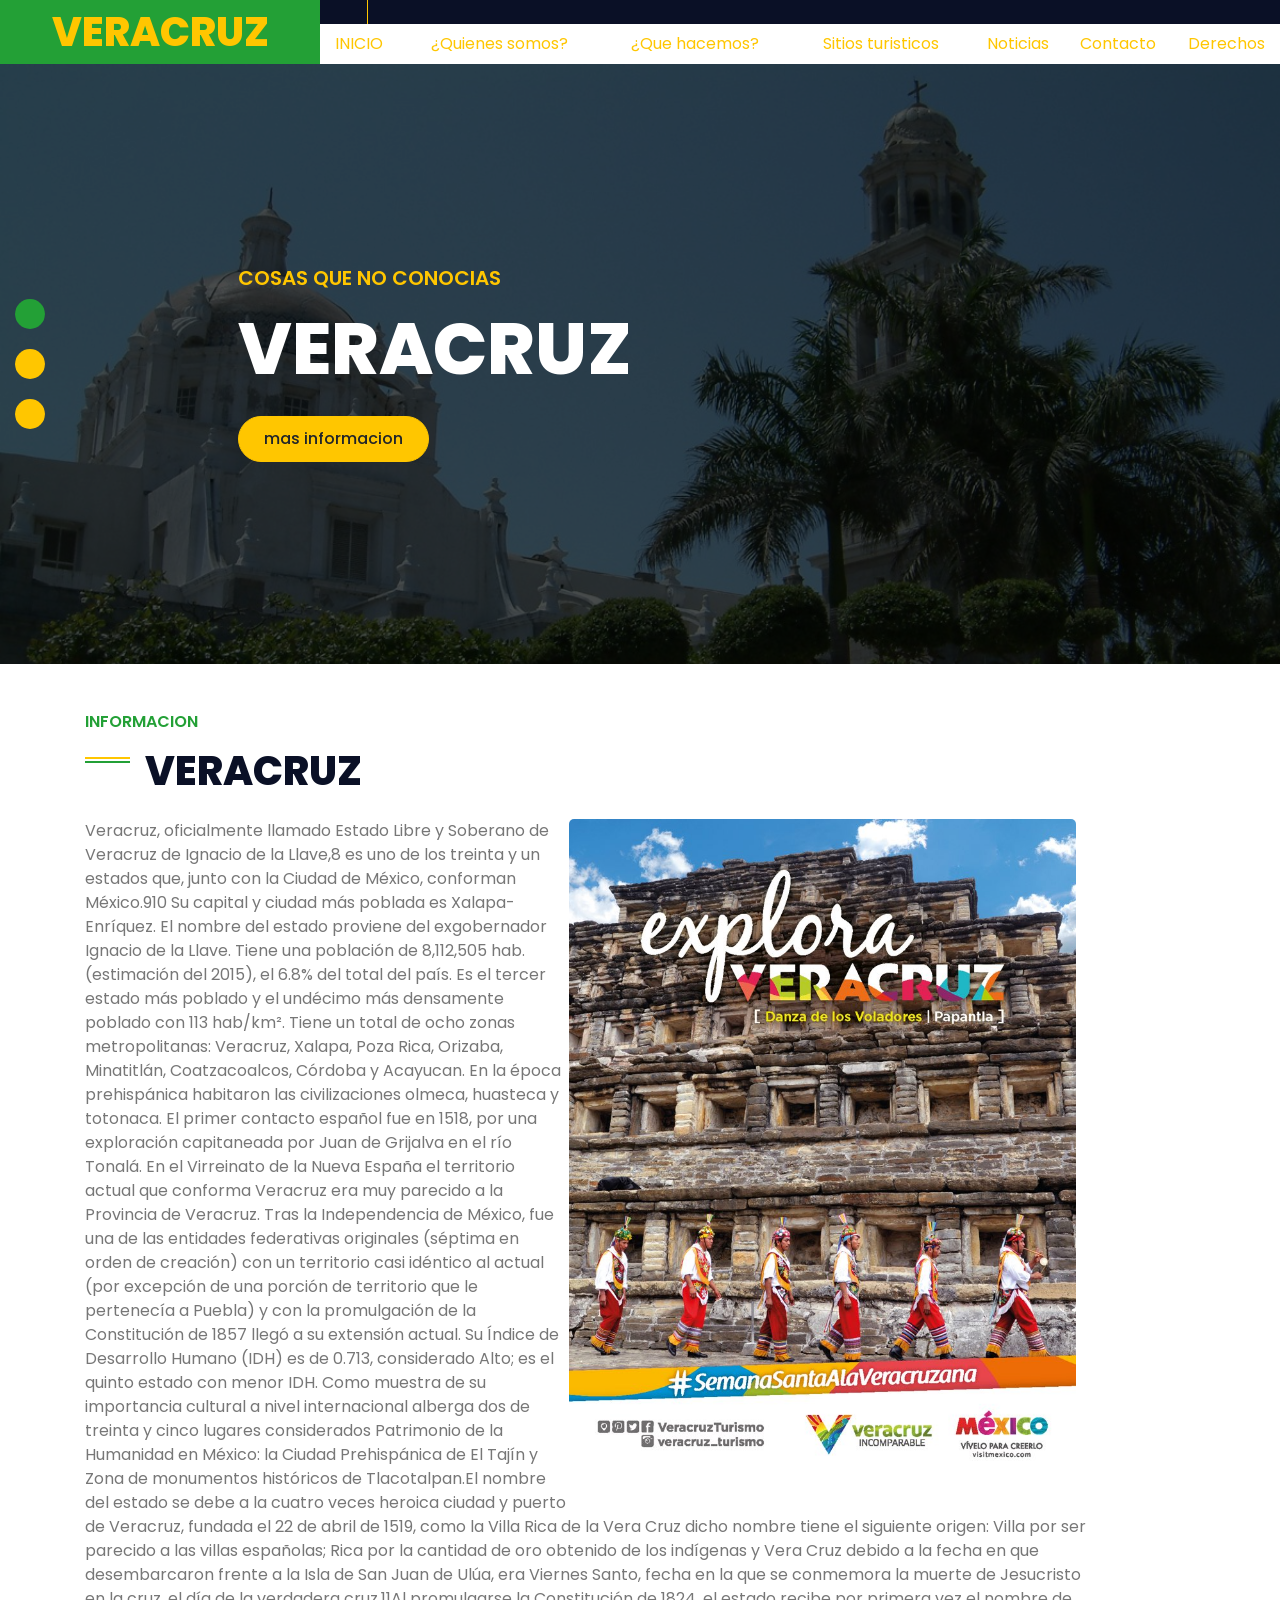
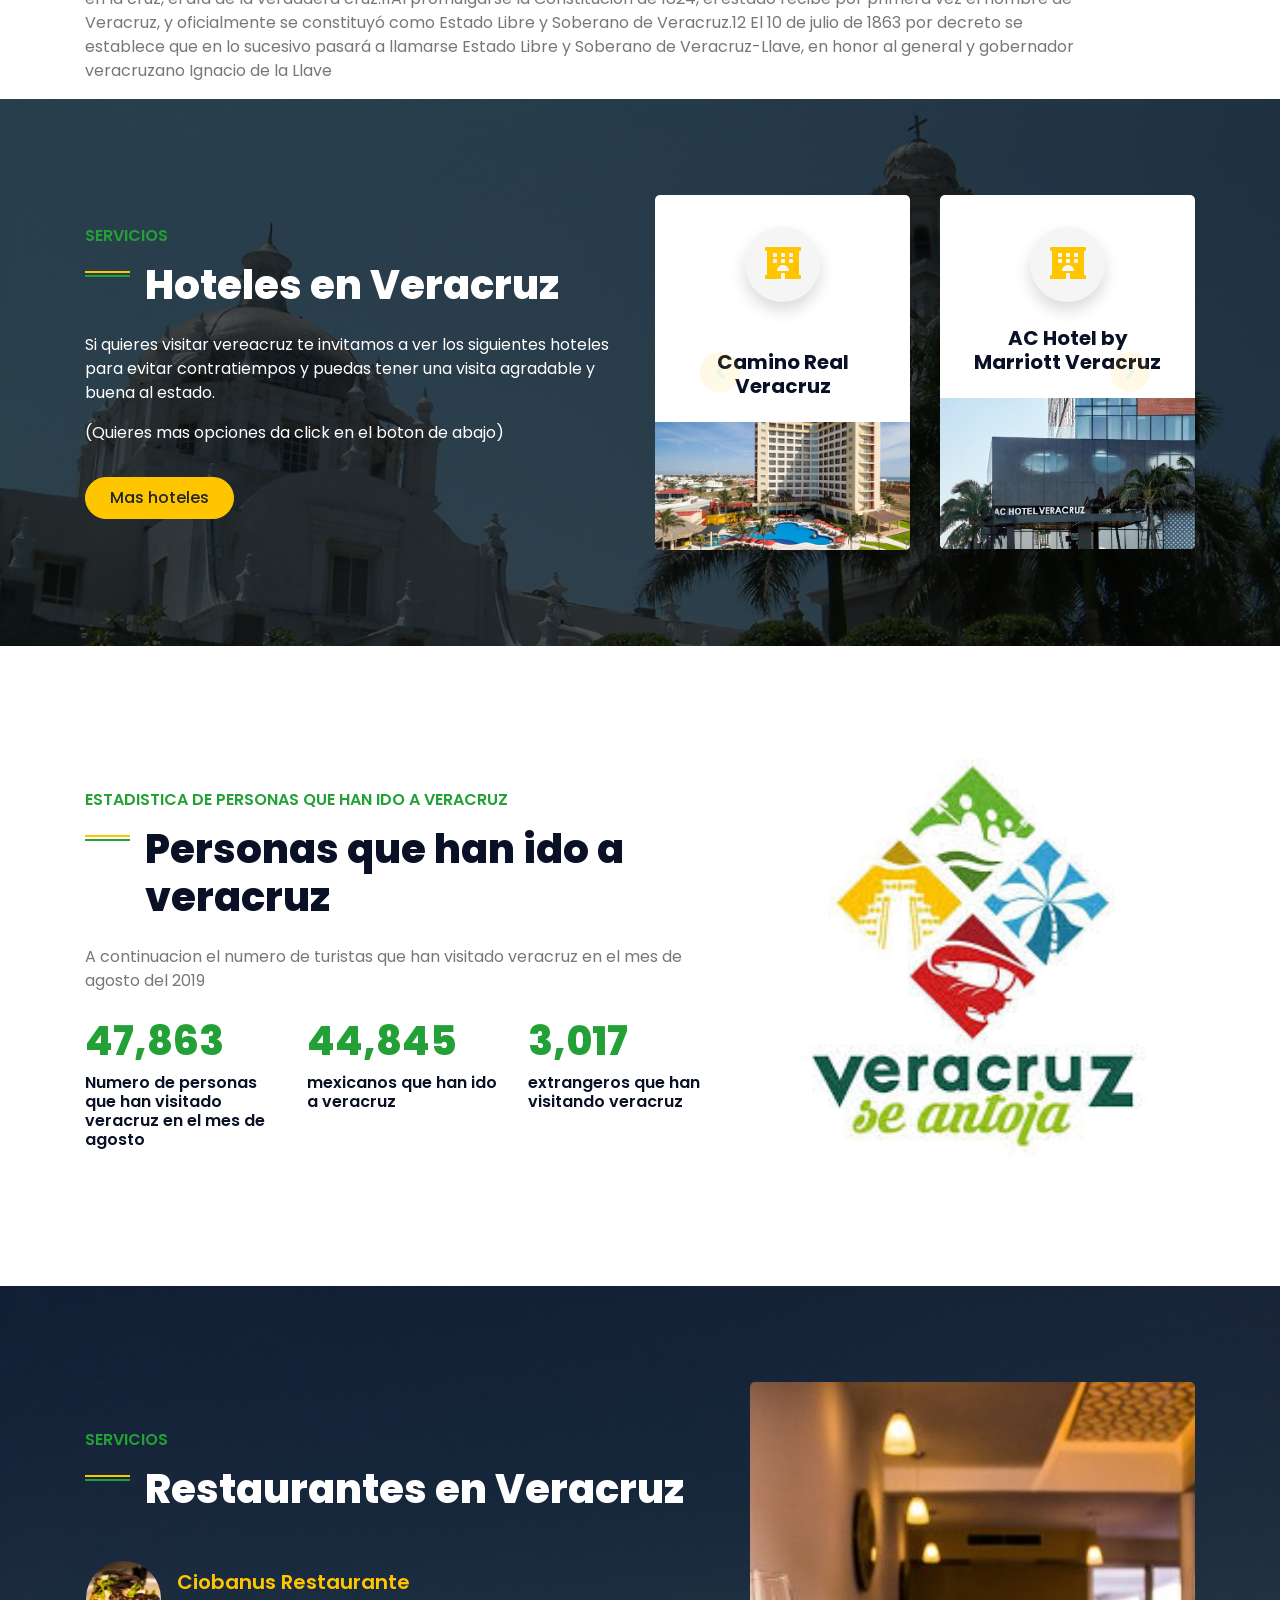
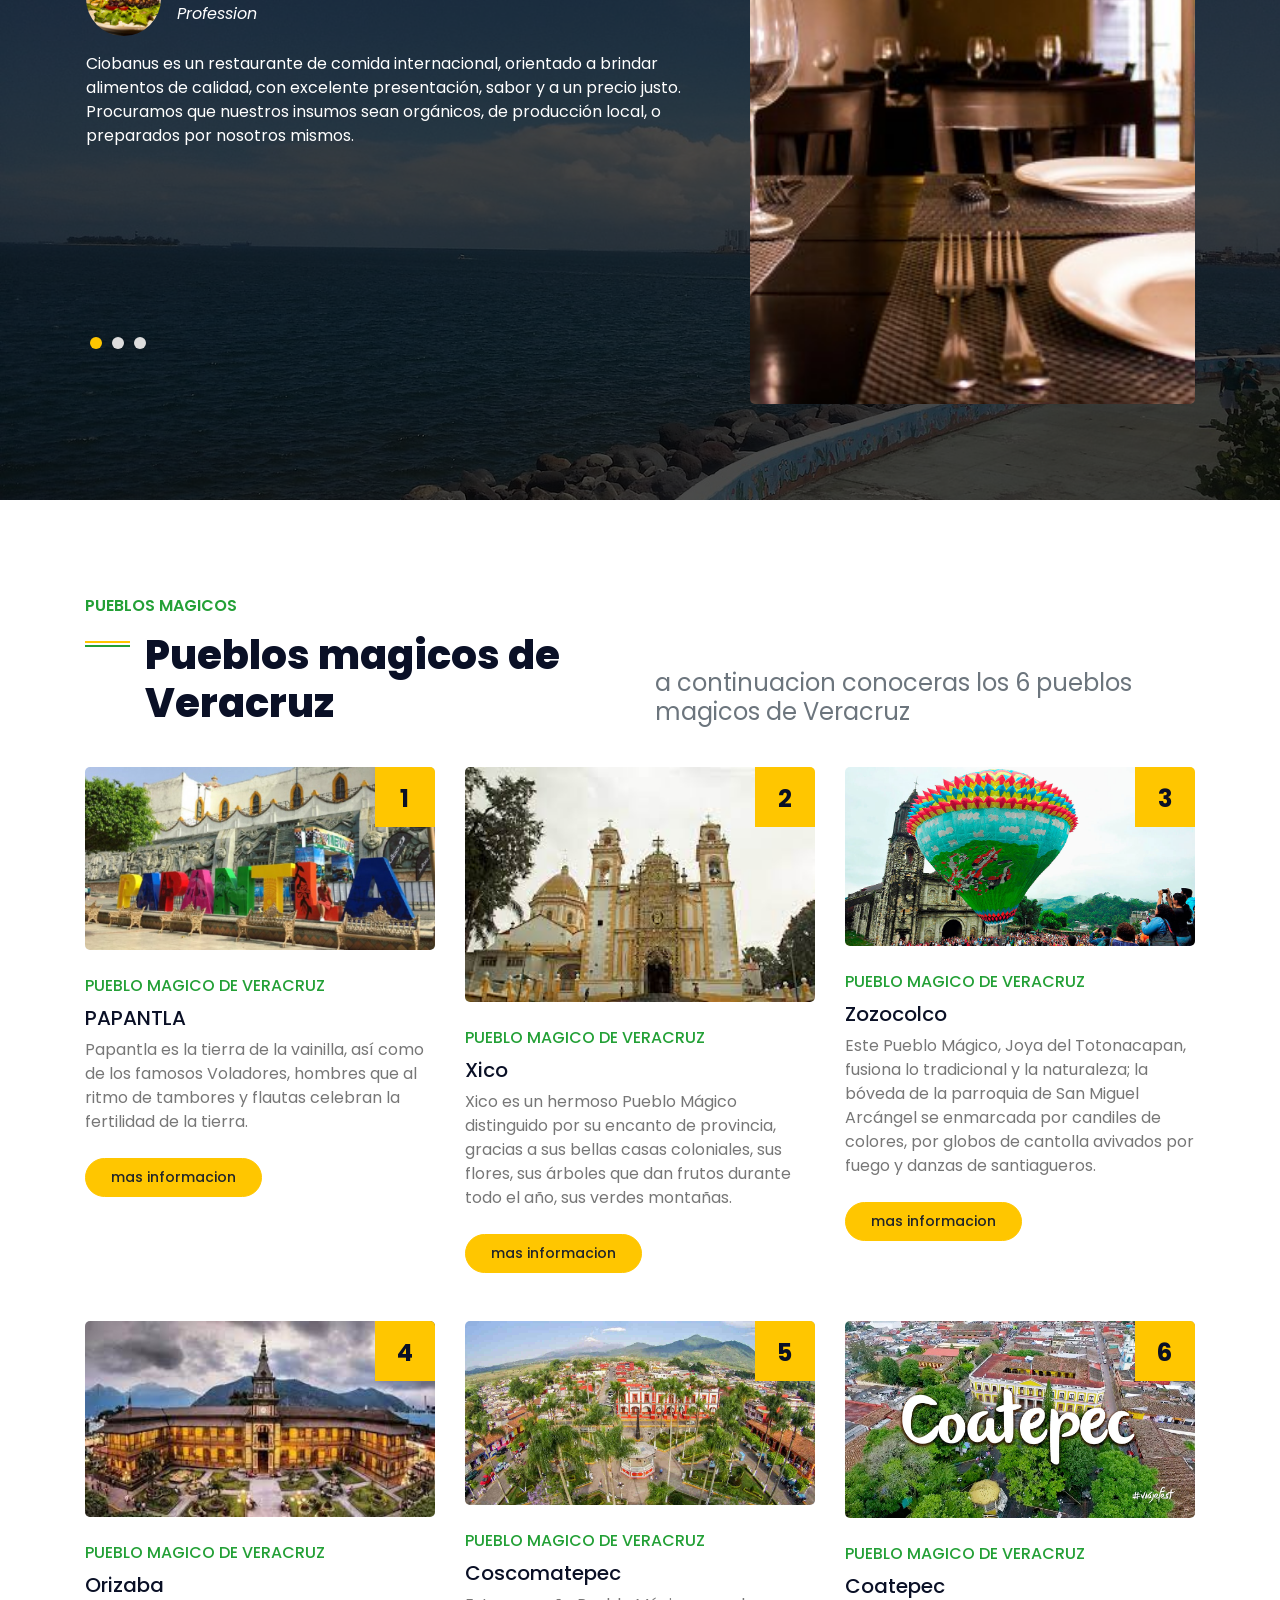
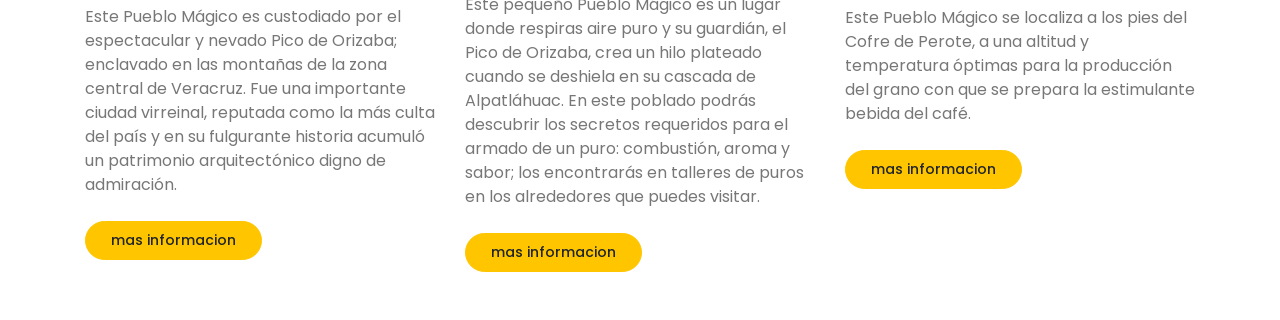
==== index.html @ ae9acd6d "Add files via upload" ====
﻿<!DOCTYPE html>
<html lang="en">

<head>
    <meta charset="utf-8">
    <title> SECRETARIA DE TURISMO</title>
    <meta content="width=device-width, initial-scale=1.0" name="viewport">
    <meta content="Free HTML Templates" name="keywords">
    <meta content="Free HTML Templates" name="description">

    <!-- Favicon -->
    <link href="img/descarga.jpg" rel="icon">

    <!-- Google Web Fonts -->
    <link rel="preconnect" href="https://fonts.gstatic.com">
    <link href="https://fonts.googleapis.com/css2?family=Poppins:wght@400;500;600;700;800&display=swap" rel="stylesheet">

    <!-- Font Awesome -->
    <link href="https://cdnjs.cloudflare.com/ajax/libs/font-awesome/5.10.0/css/all.min.css" rel="stylesheet">

    <!-- Libraries Stylesheet -->
    <link href="lib/owlcarousel/assets/owl.carousel.min.css" rel="stylesheet">
    <link href="lib/lightbox/css/lightbox.min.css" rel="stylesheet">

    <!-- Customized Bootstrap Stylesheet -->
    <link href="css/style.css" rel="stylesheet">
</head>

<body>
    <!-- Header Start -->
    <div class="container-fluid">
        <div class="row">
            <div class="col-lg-3 bg-secondary d-none d-lg-block">
                <a href="" class="navbar-brand w-100 h-100 m-0 p-0 d-flex align-items-center justify-content-center">
                    <h1 class="m-0 display-7 text-primary">VERACRUZ</h1>
                </a>
            </div>
<div class="col-lg-9">
                <div class="row bg-dark d-none d-lg-flex">
                    <div class="col-lg-7 text-left text-white">
                        <div class="h-100 d-inline-flex align-items-center border-right border-primary py-2 px-3">
                           
                         
                        </div>
                        <div class="h-100 d-inline-flex align-items-center py-2 px-2">
                           
                           
                        </div>
                    </div>
                    
           </div>
                           
                       
                        
                <nav class="navbar navbar-expand-lg bg-white navbar-light p-0">
                    <a href="" class="navbar-brand d-block d-lg-none">
                        <h1 class="m-0 display-7 text-primary">Veracruz</h1>
                    </a>
                    <button type="button" class="navbar-toggler" data-toggle="collapse" data-target="#navbarCollapse">
                        <span class="navbar-toggler-icon"></span>
                    </button>
                    <div class="collapse navbar-collapse justify-content-between" id="navbarCollapse">
                        <a href="index.html">INICIO</a>
                        <a href="project.html" class="nav-item nav-link">¿Quienes somos?</a>
                         <a href="single.html" class="nav-item nav-link">¿Que hacemos?</a>
                        <a href="about.html" class="nav-item nav-link">Sitios turisticos</a>
                        <a href="service.html" >Noticias</a>
                         <a href="contact.html">Contacto</a>
                        <a href="blog.html">Derechos</a>  
                </div>
                </nav>
            </div>
        </div>
    </div>
    <!-- Header End -->


    <!-- Carousel Start -->

    <div class="container-fluid p-0">
        <div id="header-carousel" class="carousel slide carousel-fade" data-ride="carousel">
            <ol class="carousel-indicators">
                <li data-target="#header-carousel" data-slide-to="0" class="active"></li>
                <li data-target="#header-carousel" data-slide-to="1"></li>
                <li data-target="#header-carousel" data-slide-to="2"></li>
            </ol>
            <div class="carousel-inner">
                <div class="carousel-item active">
                    <img class="img-fluid" src="img/carousel-1.jpg" width="1610">
                    <div class="carousel-caption d-flex align-items-center justify-content-center">
                        <div class="p-5" style="width: 100%; max-width: 900px;">
                            <h5 class="text-primary text-uppercase mb-md-3">cosas que no conocias</h5>
                            <h1 class="display-3 text-white mb-md-4">VERACRUZ</h1>
                            <a href="https://www.youtube.com/watch?v=axYo0p93_9s" class="btn btn-primary">mas informacion</a>
                        </div>
                    </div>
                </div>
                <div class="carousel-item">
                    <img class="img-fluid" src="img/carousel-2.jpg">
                    <div class="carousel-caption d-flex align-items-center justify-content-center">
                        <div class="p-5" style="width: 100%; max-width: 900px;">
                            <h5 class="text-primary text-uppercase mb-md-3">NO te arrepentiras de venir</h5>
                            <h1 class="display-3 text-white mb-md-4">MEXICO EN UN SITIO</h1>
                            <a href="https://www.youtube.com/watch?v=nW4t4UJxI8I" class="btn btn-primary">Mas informacion</a>
                        </div>
                    </div>
                </div>
                <div class="carousel-item">
                    <img class="img-fluid" src="img/carousel-3.jpg">
                    <div class="carousel-caption d-flex align-items-center justify-content-center">
                        <div class="p-5" style="width: 100%; max-width: 900px;">
                            <h5 class="text-primary text-uppercase mb-md-3">Las playas mas hermosas de veracruz</h5>
                            <h1 class="display-3 text-white mb-md-4">La tierra del mar</h1>
                            <a href="https://www.lugaresturisticosdeveracruz.com/playas/" class="btn btn-primary">conocelas</a>
                        </div>
                    </div>
                </div>
            </div>
        </div>
    </div>
    <!-- Carousel End -->


    <!-- Contact Info Start -->
   
    <!-- Contact Info End -->


    <!-- About Start -->
       <div class="container">
            <div class="row">
                <div class="col-lg-11">
                    <div class="mb-5">
                        
                    </div>
                   <h6 class="text-secondary font-weight-semi-bold text-uppercase mb-3">Informacion</h6>
                  <h1 class="mb-4 section-title">VERACRUZ</h1>
                        <img class="img-fluid rounded w-50 float-right mr-4 mb-3" src="img/about.jpg">
                        <p> Veracruz, oficialmente llamado Estado Libre y Soberano de Veracruz de Ignacio de la Llave,8​ es uno de los treinta y un estados que, junto con la Ciudad de México, conforman México.9​10​ Su capital y ciudad más poblada es Xalapa-Enríquez. El nombre del estado proviene del exgobernador Ignacio de la Llave.
Tiene una población de 8,112,505 hab. (estimación del 2015), el 6.8% del total del país. Es el tercer estado más poblado y el undécimo más densamente poblado con 113 hab/km². Tiene un total de ocho zonas metropolitanas: Veracruz, Xalapa, Poza Rica, Orizaba, Minatitlán, Coatzacoalcos, Córdoba y Acayucan.
En la época prehispánica habitaron las civilizaciones olmeca, huasteca y totonaca. El primer contacto español fue en 1518, por una exploración capitaneada por Juan de Grijalva en el río Tonalá. En el Virreinato de la Nueva España el territorio actual que conforma Veracruz era muy parecido a la Provincia de Veracruz. Tras la Independencia de México, fue una de las entidades federativas originales (séptima en orden de creación) con un territorio casi idéntico al actual (por excepción de una porción de territorio que le pertenecía a Puebla) y con la promulgación de la Constitución de 1857 llegó a su extensión actual.
Su Índice de Desarrollo Humano (IDH) es de 0.713, considerado Alto; es el quinto estado con menor IDH. Como muestra de su importancia cultural a nivel internacional alberga dos de treinta y cinco lugares considerados Patrimonio de la Humanidad en México: la Ciudad Prehispánica de El Tajín y Zona de monumentos históricos de Tlacotalpan.El nombre del estado se debe a la cuatro veces heroica ciudad y puerto de Veracruz, fundada el 22 de abril de 1519, como la Villa Rica de la Vera Cruz dicho nombre tiene el siguiente origen: Villa por ser parecido a las villas españolas; Rica por la cantidad de oro obtenido de los indígenas y Vera Cruz debido a la fecha en que desembarcaron frente a la Isla de San Juan de Ulúa, era Viernes Santo, fecha en la que se conmemora la muerte de Jesucristo en la cruz, el día de la verdadera cruz.11​
Al promulgarse la Constitución de 1824, el estado recibe por primera vez el nombre de Veracruz, y oficialmente se constituyó como Estado Libre y Soberano de Veracruz.12​ El 10 de julio de 1863 por decreto se establece que en lo sucesivo pasará a llamarse Estado Libre y Soberano de Veracruz-Llave, en honor al general y gobernador veracruzano Ignacio de la Llave</p>
                        
            
            </div>
        </div>
       </div>
    <!-- About End -->


    <!-- Video Modal Start -->
    <div class="modal fade" id="videoModal" tabindex="-1" role="dialog" aria-labelledby="exampleModalLabel" aria-hidden="true">
        <div class="modal-dialog" role="document">
            <div class="modal-content">
                <div class="modal-body">
                    <button type="button" class="close" data-dismiss="modal" aria-label="Close">
                        <span aria-hidden="true">&times;</span>
                    </button>        
                    <!-- 16:9 aspect ratio -->
                    <div class="embed-responsive embed-responsive-16by9">
                        <iframe class="embed-responsive-item" src="" id="video"  allowscriptaccess="always" allow="autoplay"></iframe>
                    </div>
                </div>
            </div>
        </div>
    </div>
    <!-- Video Modal End -->


    <!-- Services Start -->
    <div class="container-fluid bg-service py-5">
        <div class="container py-5">
            <div class="row align-items-center">
                <div class="col-lg-6">
                    <h6 class="text-secondary font-weight-semi-bold text-uppercase mb-3">Servicios</h6>
                    <h1 class="mb-4 section-title text-white">Hoteles en Veracruz</h1>
                    <p class="text-white"> Si quieres visitar vereacruz te invitamos a ver los siguientes hoteles para evitar contratiempos y puedas tener una visita agradable y buena al estado. </p>
                     <p class="text-white">(Quieres mas opciones da click en el boton de abajo)</p>
                    <a href="https://www.booking.com/city/mx/veracruz-mx.es.html?aid=306396;label=veracruz-mx-2JNDHzbEaZ7qNYbrJErocQS383404717326:pl:ta:p195:p2:ac:ap:neg:fi:tikwd-4173771825:lp9074012:li:dec:dm:ppccp=UmFuZG9tSVYkc2RlIyh9YdnZzv7u3SiOco5fpqS0M1M;ws=&gclid=CjwKCAjw7cGUBhA9EiwArBAvonngoAfYVuF30UoDVpSByWQxawzQaeEfIVFjlC9IvAnPLC1qEoWQeRoC3LoQAvD_BwE" class="btn btn-primary mt-3 py-2 px-4" class="btn btn-primary mt-3 py-2 px-4">Mas hoteles</a>
                </div>
                <div class="col-lg-6 pt-5 pt-lg-0">
                    <div class="owl-carousel service-carousel position-relative">
                        <div class="d-flex flex-column align-items-center text-center bg-white rounded overflow-hidden pt-4">
                            <div class="icon-box bg-light text-secondary shadow mt-2 mb-5">
                               <a href="https://www.booking.com/hotel/mx/camino-real-veracruz.es.html?aid=352078&label=msn-1NXbAoLS9qbrDn3CGdet%2AA-1384853954%3Atikwd-16044340193%3Aloc-119%3Aneo%3Amte%3Alp142543%3Adec%3Aqscamino%20real%20hotel%20veracruz&sid=ad50218768ad4f95064a570a15624f0b&dest_id=-1707815;dest_type=city;dist=0;group_adults=2;group_children=0;hapos=1;hpos=1;no_rooms=1;req_adults=2;req_children=0;room1=A%2CA;sb_price_type=total;sr_order=popularity;srepoch=1653697206;srpvid=6c28025a41a60105;type=total;ucfs=1&#hotelTmpl"> <i class="fa fa-2x fa-hotel"></i></a>
                            </div>
                            <h5 class="font-weight-bold mb-4 px-4">Camino Real Veracruz</h5>
                            <img src="img/ho1.jpg" alt="">
                        </div>
                        <div class="d-flex flex-column align-items-center text-center bg-white rounded overflow-hidden pt-4">
                            <div class="icon-box bg-light text-secondary shadow mt-2 mb-4">
                              <a href="https://www.espanol.marriott.com/hotels/travel/verac-ac-hotel-veracruz/?scid=409c5910-5c0d-4448-afaf-b310a2d18223&gclid=CjwKCAjw7cGUBhA9EiwArBAvov0Mp6GmVJhYdwyVuAFvt6wkCxSEHXpsewx_W0Qjg3pnUy_fQEBiaRoC9vEQAvD_BwE&gclsrc=aw.ds"> <i class="fa fa-2x fa-hotel"></i></a>
                            </div>
                            <h5 class="font-weight-bold mb-4 px-4">AC Hotel by Marriott Veracruz</h5>
                            <img src="img/ho32.jpg" alt="">
                        </div>
                        <div class="d-flex flex-column align-items-center text-center bg-white rounded overflow-hidden pt-4">
                            <div class="icon-box bg-light text-secondary shadow mt-2 mb-4">
                               <a href="https://www.booking.com/hotel/mx/fiesta-americana-veracruz.es.html?aid=311839;label=fiesta-americana-veracruz-bbD*0XmE_l5wEbTaChnnuwS388538501488:pl:ta:p1:p2:ac:ap:neg:fi:tikwd-658011418076:lp1010103:li:dec:dm:ppccp=UmFuZG9tSVYkc2RlIyh9YUqNR_uFB9osOsPC4yaNEOA;ws=&gclid=CjwKCAjw7cGUBhA9EiwArBAvovYYHg4nP-AfgUKVFGWtCx7cBpAngfN5IbQV99WiEUNcHzVyhQ0uqxoCpjcQAvD_BwE"> <i class="fa fa-2x fa-hotel"></i></a>
                            </div>
                            <h5 class="font-weight-bold mb-4 px-4">Grand Fiesta Americana Veracruz</h5>
                            <img src="img/ho2.jpg" alt="">
                        </div>
                    </div>
                </div>
            </div>
        </div>
    </div>
    <!-- Services End -->


    <!-- Features Start -->
    <div class="container-fluid py-5">
        <div class="container py-5">
            <div class="row">
                <div class="col-lg-7 pt-lg-5 pb-3">
                    <h6 class="text-secondary font-weight-semi-bold text-uppercase mb-3">Estadistica de personas que han ido a veracruz</h6>
                    <h1 class="mb-4 section-title">Personas que han ido a veracruz</h1>
                    <p class="mb-4"> A continuacion el numero de turistas que han visitado veracruz en el mes de agosto del 2019</p>
                    <div class="row">
                        <div class="col-sm-4">
                            <h1 class="text-secondary mb-2" data-toggle="counter-up">97,679</h1>
                            <h6 class="font-weight-semi-bold mb-sm-4">Numero de personas que han visitado veracruz en el mes de agosto</h6>
                        </div>
                        <div class="col-sm-4">
                            <h1 class="text-secondary mb-2" data-toggle="counter-up">91,521</h1>
                            <h6 class="font-weight-semi-bold mb-sm-4">mexicanos que han ido a veracruz</h6>
                        </div>
                        <div class="col-sm-4">
                            <h1 class="text-secondary mb-2" data-toggle="counter-up">6,158</h1>
                            <h6 class="font-weight-semi-bold mb-sm-4">extrangeros que han visitando veracruz</h6>
                        </div>
                    </div>
                </div>
                <div class="col-lg-5" style="min-height: 400px;">
                    <div class="position-relative h-100 rounded overflow-hidden">
                        <img class="position-absolute w-100 h-100" src="img/feature.jpg" style="object-fit: cover;">
                    </div>
                </div>
            </div>
        </div>
    </div>
    <!-- Features End -->


    
                        


  
    <!-- Team End -->

    <div class="container-fluid bg-testimonial py-5">
        <div class="container py-5">
            <div class="row">
                <div class="col-lg-7 pt-lg-5 pb-5">
                    <h6 class="text-secondary font-weight-semi-bold text-uppercase mb-3">Servicios</h6>
                    <h1 class="section-title text-white mb-5">Restaurantes en Veracruz</h1>
                    <div class="owl-carousel testimonial-carousel position-relative">
                        <div class="d-flex flex-column text-white">
                            <div class="d-flex align-items-center mb-3">
                                <img class="img-fluid" src="img/comida.jpg" alt="">
                                <div class="ml-3">
                                    <h5 class="text-primary">Ciobanus Restaurante</h5>
                                    <i>Profession</i>
                                </div>
                            </div>
                            <p>Ciobanus es un restaurante de comida internacional, orientado a brindar alimentos de calidad, con excelente presentación, sabor y a un precio justo. Procuramos que nuestros insumos sean orgánicos, de producción local, o preparados por nosotros mismos.</p>
                        </div>
                        <div class="d-flex flex-column text-white">
                            <div class="d-flex align-items-center mb-3">
                                <img class="img-fluid" src="img/restaurant.jpg" alt="">
                                <div class="ml-3">
                                    <h5 class="text-primary">Mr. Pampas - Veracruz</h5>
                                    <i>Profession</i>
                                </div>
                            </div>
                            <p>Mr Pampas do Brasil marca líder en su categoría de gastronomía brasileña con 13 sucursales en la República Mexicana. 18 años nos respaldan con la calidad, el sabor y el servicio que damos a nuestros clientes. Ofrecemos un sistema ¨Rodizio¨ (rotativo) de 30 finos cortes de carne al carbón en espadas brasileñas y una variada barra con ensaladas frescas, pastas, sushi, verduras, mariscos, carnes frías, variedad de quesos y área caliente con guisados, caldos, empanadas, sopas y mucho más. Nuestras espadas incluyen pollo, res, pavo, cerdo, cordero y mariscos en diferentes presentaciones, al término de tu preferencia. Además de la rica piña asada con canela y el delicioso pan con ajo. Nuestro principal objetivo es hacer que cada visita a Mr. Pampas este llena de calidad, sabor y servicio Excelente ambiente familiar y cómodas instalaciones</p>
                        </div>
                        <div class="d-flex flex-column text-white">
                            <div class="d-flex align-items-center mb-3">
                                <img class="img-fluid" src="img/comida2.jpg" alt="">
                                <div class="ml-3">
                                    <h5 class="text-primary">Casa Molienda</h5>
                                    <i>Profession</i>
                                </div>
                            </div>
                            <p>Excelente servicio y la comida simplemente deliciosa y el chef anfitrión Excelente.
                                Volveré y recomiendo el perejil frito y el róbalo a la Serrana y el strudel de higo y su mezcla de temarindo y en fin probaré toda la carta en mus visitas por Veracruz.</p>
                        </div>
                    </div>
                </div>
                <div class="col-lg-5" style="min-height: 400px;">
                    <div class="position-relative h-100 rounded overflow-hidden">
                        <img class="position-absolute w-100 h-100" src="img/salon-principal.jpg" style="object-fit: cover;">
                    </div>
                </div>
            </div>
        </div>
    </div>



    <!-- Blog Start -->
    <div class="container-fluid pt-5">
        <div class="container pt-5">
            <div class="row align-items-end mb-4">
                <div class="col-lg-6">
                    <h6 class="text-secondary font-weight-semi-bold text-uppercase mb-3">Pueblos magicos</h6>
                    <h1 class="section-title mb-3">Pueblos magicos de Veracruz</h1>
                </div>
                <div class="col-lg-6">
                    <h4 class="font-weight-normal text-muted mb-3">a continuacion conoceras los 6 pueblos magicos de Veracruz</h4>
                </div>
            </div>
            <div class="row">
                <div class="col-lg-4 col-md-6 mb-5">
                    <div class="position-relative mb-4">
                        <img class="img-fluid rounded w-100" src="img/blog1.jpg" alt="">
                        <div class="blog-date">
                            <h4 class="font-weight-bold mb-n1">1</h4>
                      </div>
                    </div>
                    <div class="d-flex mb-2">
                    <a class="text-secondary text-uppercase font-weight-medium" >Pueblo magico de Veracruz</a>
                    </div>
                    <h5 class="font-weight-medium mb-2">PAPANTLA</h5>
                    <p class="mb-4">Papantla es la tierra de la vainilla, así como de los famosos Voladores, hombres que al ritmo de tambores y flautas celebran la fertilidad de la tierra.</p>
                    <a class="btn btn-sm btn-primary py-2" href="https://www.gob.mx/sectur/es/articulos/papantla-veracruz">mas informacion</a>
                </div>
                <div class="col-lg-4 col-md-6 mb-5">
                    <div class="position-relative mb-4">
                        <img class="img-fluid rounded w-100" src="img/blog2.jpg" alt="">
                        <div class="blog-date">
                            <h4 class="font-weight-bold mb-n1">2</h4>
                      </div>
                    </div>
                    <div class="d-flex mb-2">
                    <a class="text-secondary text-uppercase font-weight-medium" href="">Pueblo magico de Veracruz</a>
                    </div>
                    <h5 class="font-weight-medium mb-2">Xico</h5>
                    <p class="mb-4">Xico es un hermoso Pueblo Mágico distinguido por su encanto de provincia, gracias a sus bellas casas coloniales, sus flores, sus árboles que dan frutos durante todo el año, sus verdes montañas.</p>
                    <a class="btn btn-sm btn-primary py-2" href="http://www.sectur.gob.mx/gobmx/pueblos-magicos/xico-veracruz/">mas informacion</a>
                </div>


                    <div class="col-lg-4 col-md-6 mb-5">
                    <div class="position-relative mb-4">
                        <img class="img-fluid rounded w-100" src="img/blog4.jpg" alt="">
                        <div class="blog-date">
                            <h4 class="font-weight-bold mb-n1">3</h4>
                      
                        </div>
                    </div>
                    <div class="d-flex mb-2">
                    <a class="text-secondary text-uppercase font-weight-medium" href="#">Pueblo magico de Veracruz</a>
                    </div>
                    <h5 class="font-weight-medium mb-2">Zozocolco</h5>
                    <p class="mb-4">Este Pueblo Mágico, Joya del Totonacapan, fusiona lo tradicional y la naturaleza; la bóveda de la parroquia de San Miguel Arcángel se enmarcada por candiles de colores, por globos de cantolla avivados por fuego y danzas de santiagueros.</p>
                    <a class="btn btn-sm btn-primary py-2" href="http://www.sectur.gob.mx/gobmx/zozocolco-veracruz/">mas informacion</a>
                  </div>

                    
                  <div class="col-lg-4 col-md-6 mb-5">
                    <div class="position-relative mb-4">
                        <img class="img-fluid rounded w-100" src="img/blog5.jpg" alt="">
                        <div class="blog-date">
                            <h4 class="font-weight-bold mb-n1">4</h4>
                      
                        </div>
                    </div>
                    <div class="d-flex mb-2">
                    <a class="text-secondary text-uppercase font-weight-medium" href="">Pueblo magico de Veracruz</a>
                    </div>
                    <h5 class="font-weight-medium mb-2">Orizaba</h5>
                    <p class="mb-4">Este Pueblo Mágico es custodiado por el espectacular y nevado Pico de Orizaba; enclavado en las montañas de la zona central de Veracruz. Fue una importante ciudad virreinal, reputada como la más culta del país y en su fulgurante historia acumuló un patrimonio arquitectónico digno de admiración.</p>
                    <a class="btn btn-sm btn-primary py-2" href="https://es.wikipedia.org/wiki/Orizaba">mas informacion</a>
                  </div>



                 <div class="col-lg-4 col-md-6 mb-5">
                    <div class="position-relative mb-4">
                        <img class="img-fluid rounded w-100" src="img/blog6.jpg" alt="">
                        <div class="blog-date">
                            <h4 class="font-weight-bold mb-n1">5</h4>
                      
                        </div>
                    </div>
                    <div class="d-flex mb-2">
                    <a class="text-secondary text-uppercase font-weight-medium" href="">Pueblo magico de Veracruz</a>
                    </div>
                    <h5 class="font-weight-medium mb-2">Coscomatepec</h5>
                    <p class="mb-4">Este pequeño Pueblo Mágico es un lugar donde respiras aire puro y su guardián, el Pico de Orizaba, crea un hilo plateado cuando se deshiela en su cascada de Alpatláhuac. En este poblado podrás descubrir los secretos requeridos para el armado de un puro: combustión, aroma y sabor; los encontrarás en talleres de puros en los alrededores que puedes visitar.</p>
                    <a class="btn btn-sm btn-primary py-2" href="">mas informacion</a>
                  </div>
                     


                    <div class="col-lg-4 col-md-6 mb-5">
                    <div class="position-relative mb-4">
                        <img class="img-fluid rounded w-100" src="img/blog3.jpg" alt="">
                        <div class="blog-date">
                            <h4 class="font-weight-bold mb-n1">6</h4>
                          </div>
                    </div>
                    <div class="d-flex mb-2">
                        <a class="text-secondary text-uppercase font-weight-medium" href="">Pueblo magico de Veracruz</a>
                     </div>
                    <h5 class="font-weight-medium mb-2">Coatepec</h5>
                    <p class="mb-4">Este Pueblo Mágico se localiza a los pies del Cofre de Perote, a una altitud y temperatura óptimas para la producción del grano con que se prepara la estimulante bebida del café.</p>
                    <a class="btn btn-sm btn-primary py-2" href="">mas informacion</a>
                </div>
            </div>
        </div>
    </div>
    <!-- Blog End -->


    <!-- Footer Start -->
   
    <!-- JavaScript Libraries -->
    <script src="https://code.jquery.com/jquery-3.4.1.min.js"></script>
    <script src="https://stackpath.bootstrapcdn.com/bootstrap/4.4.1/js/bootstrap.bundle.min.js"></script>
    <script src="lib/easing/easing.min.js"></script>
    <script src="lib/waypoints/waypoints.min.js"></script>
    <script src="lib/counterup/counterup.min.js"></script>
    <script src="lib/owlcarousel/owl.carousel.min.js"></script>
    <script src="lib/isotope/isotope.pkgd.min.js"></script>
    <script src="lib/lightbox/js/lightbox.min.js"></script>

    <!-- Contact Javascript File -->
    <script src="mail/jqBootstrapValidation.min.js"></script>
    <script src="mail/contact.js"></script>

    <!-- Template Javascript -->
    <script src="js/main.js"></script>
</body>

</html>
---- css/style.css ----
/******* Bootstrap Theming ********/
/*!
 * Bootstrap v4.5.3 (https://getbootstrap.com/)
 * Copyright 2011-2020 The Bootstrap Authors
 * Copyright 2011-2020 Twitter, Inc.
 * Licensed under MIT (https://github.com/twbs/bootstrap/blob/main/LICENSE)
 */
:root {
  --blue: #007bff;
  --indigo: #6610f2;
  --purple: #6f42c1;
  --pink: #e83e8c;
  --red: #dc3545;
  --orange: #fd7e14;
  --yellow: #ffc107;
  --green: #28a745;
  --teal: #20c997;
  --cyan: #17a2b8;
  --white: #fff;
  --gray: #6c757d;
  --gray-dark: #343a40;
  --primary: #FFC600;
  --secondary: #23A036;
  --success: #28a745;
  --info: #17a2b8;
  --warning: #ffc107;
  --danger: #dc3545;
  --light: #F5F5F5;
  --dark: #0a1026;
  --breakpoint-xs: 0;
  --breakpoint-sm: 576px;
  --breakpoint-md: 768px;
  --breakpoint-lg: 992px;
  --breakpoint-xl: 1200px;
  --font-family-sans-serif: "Poppins", sans-serif;
  --font-family-monospace: SFMono-Regular, Menlo, Monaco, Consolas, "Liberation Mono", "Courier New", monospace;
}

*,
*::before,
*::after {
  box-sizing: border-box;
}

html {
  font-family: sans-serif;
  line-height: 1.15;
  -webkit-text-size-adjust: 100%;
  -webkit-tap-highlight-color: rgba(0, 0, 0, 0);
}

article, aside, figcaption, figure, footer, header, hgroup, main, nav, section {
  display: block;
}

body {
  margin: 0;
  font-family: "Poppins", sans-serif;
  font-size: 1rem;
  font-weight: 400;
  line-height: 1.5;
  color: #777777;
  text-align: left;
  background-color: #fff;
}

[tabindex="-1"]:focus:not(:focus-visible) {
  outline: 0 !important;
}

hr {
  box-sizing: content-box;
  height: 0;
  overflow: visible;
}

h1, h2, h3, h4, h5, h6 {
  margin-top: 0;
  margin-bottom: 0.5rem;
}

p {
  margin-top: 0;
  margin-bottom: 1rem;
}

abbr[title],
abbr[data-original-title] {
  text-decoration: underline;
  text-decoration: underline dotted;
  cursor: help;
  border-bottom: 0;
  text-decoration-skip-ink: none;
}

address {
  margin-bottom: 1rem;
  font-style: normal;
  line-height: inherit;
}

ol,
ul,
dl {
  margin-top: 0;
  margin-bottom: 1rem;
}

ol ol,
ul ul,
ol ul,
ul ol {
  margin-bottom: 0;
}

dt {
  font-weight: 700;
}

dd {
  margin-bottom: .5rem;
  margin-left: 0;
}

blockquote {
  margin: 0 0 1rem;
}

b,
strong {
  font-weight: bolder;
}

small {
  font-size: 80%;
}

sub,
sup {
  position: relative;
  font-size: 75%;
  line-height: 0;
  vertical-align: baseline;
}

sub {
  bottom: -.25em;
}

sup {
  top: -.5em;
}

a {
  color: #FFC600;
  text-decoration: none;
  background-color: transparent;
}

a:hover {
  color: #b38b00;
  text-decoration: underline;
}

a:not([href]):not([class]) {
  color: inherit;
  text-decoration: none;
}

a:not([href]):not([class]):hover {
  color: inherit;
  text-decoration: none;
}

pre,
code,
kbd,
samp {
  font-family: SFMono-Regular, Menlo, Monaco, Consolas, "Liberation Mono", "Courier New", monospace;
  font-size: 1em;
}

pre {
  margin-top: 0;
  margin-bottom: 1rem;
  overflow: auto;
  -ms-overflow-style: scrollbar;
}

figure {
  margin: 0 0 1rem;
}

img {
  vertical-align: middle;
  border-style: none;
}

svg {
  overflow: hidden;
  vertical-align: middle;
}

table {
  border-collapse: collapse;
}

caption {
  padding-top: 0.75rem;
  padding-bottom: 0.75rem;
  color: #6c757d;
  text-align: left;
  caption-side: bottom;
}

th {
  text-align: inherit;
  text-align: -webkit-match-parent;
}

label {
  display: inline-block;
  margin-bottom: 0.5rem;
}

button {
  border-radius: 0;
}

button:focus {
  outline: 1px dotted;
  outline: 5px auto -webkit-focus-ring-color;
}

input,
button,
select,
optgroup,
textarea {
  margin: 0;
  font-family: inherit;
  font-size: inherit;
  line-height: inherit;
}

button,
input {
  overflow: visible;
}

button,
select {
  text-transform: none;
}

[role="button"] {
  cursor: pointer;
}

select {
  word-wrap: normal;
}

button,
[type="button"],
[type="reset"],
[type="submit"] {
  -webkit-appearance: button;
}

button:not(:disabled),
[type="button"]:not(:disabled),
[type="reset"]:not(:disabled),
[type="submit"]:not(:disabled) {
  cursor: pointer;
}

button::-moz-focus-inner,
[type="button"]::-moz-focus-inner,
[type="reset"]::-moz-focus-inner,
[type="submit"]::-moz-focus-inner {
  padding: 0;
  border-style: none;
}

input[type="radio"],
input[type="checkbox"] {
  box-sizing: border-box;
  padding: 0;
}

textarea {
  overflow: auto;
  resize: vertical;
}

fieldset {
  min-width: 0;
  padding: 0;
  margin: 0;
  border: 0;
}

legend {
  display: block;
  width: 100%;
  max-width: 100%;
  padding: 0;
  margin-bottom: .5rem;
  font-size: 1.5rem;
  line-height: inherit;
  color: inherit;
  white-space: normal;
}

@media (max-width: 1200px) {
  legend {
    font-size: calc(1.275rem + 0.3vw) ;
  }
}

progress {
  vertical-align: baseline;
}

[type="number"]::-webkit-inner-spin-button,
[type="number"]::-webkit-outer-spin-button {
  height: auto;
}

[type="search"] {
  outline-offset: -2px;
  -webkit-appearance: none;
}

[type="search"]::-webkit-search-decoration {
  -webkit-appearance: none;
}

::-webkit-file-upload-button {
  font: inherit;
  -webkit-appearance: button;
}

output {
  display: inline-block;
}

summary {
  display: list-item;
  cursor: pointer;
}

template {
  display: none;
}

[hidden] {
  display: none !important;
}

h1, h2, h3, h4, h5, h6,
.h1, .h2, .h3, .h4, .h5, .h6 {
  margin-bottom: 0.5rem;
  font-weight: 500;
  line-height: 1.2;
  color: #0a1026;
}

h1, .h1 {
  font-size: 2.5rem;
}

@media (max-width: 1200px) {
  h1, .h1 {
    font-size: calc(1.375rem + 1.5vw) ;
  }
}

h2, .h2 {
  font-size: 2rem;
}

@media (max-width: 1200px) {
  h2, .h2 {
    font-size: calc(1.325rem + 0.9vw) ;
  }
}

h3, .h3 {
  font-size: 1.75rem;
}

@media (max-width: 1200px) {
  h3, .h3 {
    font-size: calc(1.3rem + 0.6vw) ;
  }
}

h4, .h4 {
  font-size: 1.5rem;
}

@media (max-width: 1200px) {
  h4, .h4 {
    font-size: calc(1.275rem + 0.3vw) ;
  }
}

h5, .h5 {
  font-size: 1.25rem;
}

h6, .h6 {
  font-size: 1rem;
}

.lead {
  font-size: 1.25rem;
  font-weight: 300;
}

.display-1 {
  font-size: 6rem;
  font-weight: 300;
  line-height: 1.2;
}

@media (max-width: 1200px) {
  .display-1 {
    font-size: calc(1.725rem + 5.7vw) ;
  }
}

.display-2 {
  font-size: 5.5rem;
  font-weight: 300;
  line-height: 1.2;
}

@media (max-width: 1200px) {
  .display-2 {
    font-size: calc(1.675rem + 5.1vw) ;
  }
}

.display-3 {
  font-size: 4.5rem;
  font-weight: 300;
  line-height: 1.2;
}

@media (max-width: 1200px) {
  .display-3 {
    font-size: calc(1.575rem + 3.9vw) ;
  }
}

.display-4 {
  font-size: 3.5rem;
  font-weight: 300;
  line-height: 1.2;
}

@media (max-width: 1200px) {
  .display-4 {
    font-size: calc(1.475rem + 2.7vw) ;
  }
}

hr {
  margin-top: 1rem;
  margin-bottom: 1rem;
  border: 0;
  border-top: 1px solid rgba(0, 0, 0, 0.1);
}

small,
.small {
  font-size: 80%;
  font-weight: 400;
}

mark,
.mark {
  padding: 0.2em;
  background-color: #fcf8e3;
}

.list-unstyled {
  padding-left: 0;
  list-style: none;
}

.list-inline {
  padding-left: 0;
  list-style: none;
}

.list-inline-item {
  display: inline-block;
}

.list-inline-item:not(:last-child) {
  margin-right: 0.5rem;
}

.initialism {
  font-size: 90%;
  text-transform: uppercase;
}

.blockquote {
  margin-bottom: 1rem;
  font-size: 1.25rem;
}

.blockquote-footer {
  display: block;
  font-size: 80%;
  color: #6c757d;
}

.blockquote-footer::before {
  content: "\2014\00A0";
}

.img-fluid {
  max-width: 100%;
  height: auto;
}

.img-thumbnail {
  padding: 0.25rem;
  background-color: #fff;
  border: 1px solid #dee2e6;
  border-radius: 5px;
  max-width: 100%;
  height: auto;
}

.figure {
  display: inline-block;
}

.figure-img {
  margin-bottom: 0.5rem;
  line-height: 1;
}

.figure-caption {
  font-size: 90%;
  color: #6c757d;
}

code {
  font-size: 87.5%;
  color: #e83e8c;
  word-wrap: break-word;
}

a > code {
  color: inherit;
}

kbd {
  padding: 0.2rem 0.4rem;
  font-size: 87.5%;
  color: #fff;
  background-color: #212529;
  border-radius: 0.2rem;
}

kbd kbd {
  padding: 0;
  font-size: 100%;
  font-weight: 700;
}

pre {
  display: block;
  font-size: 87.5%;
  color: #212529;
}

pre code {
  font-size: inherit;
  color: inherit;
  word-break: normal;
}

.pre-scrollable {
  max-height: 340px;
  overflow-y: scroll;
}

.container,
.container-fluid,
.container-sm,
.container-md,
.container-lg,
.container-xl {
  width: 100%;
  padding-right: 15px;
  padding-left: 15px;
  margin-right: auto;
  margin-left: auto;
}

@media (min-width: 576px) {
  .container, .container-sm {
    max-width: 540px;
  }
}

@media (min-width: 768px) {
  .container, .container-sm, .container-md {
    max-width: 720px;
  }
}

@media (min-width: 992px) {
  .container, .container-sm, .container-md, .container-lg {
    max-width: 960px;
  }
}

@media (min-width: 1200px) {
  .container, .container-sm, .container-md, .container-lg, .container-xl {
    max-width: 1140px;
  }
}

.row {
  display: flex;
  flex-wrap: wrap;
  margin-right: -15px;
  margin-left: -15px;
}

.no-gutters {
  margin-right: 0;
  margin-left: 0;
}

.no-gutters > .col,
.no-gutters > [class*="col-"] {
  padding-right: 0;
  padding-left: 0;
}

.col-1, .col-2, .col-3, .col-4, .col-5, .col-6, .col-7, .col-8, .col-9, .col-10, .col-11, .col-12, .col,
.col-auto, .col-sm-1, .col-sm-2, .col-sm-3, .col-sm-4, .col-sm-5, .col-sm-6, .col-sm-7, .col-sm-8, .col-sm-9, .col-sm-10, .col-sm-11, .col-sm-12, .col-sm,
.col-sm-auto, .col-md-1, .col-md-2, .col-md-3, .col-md-4, .col-md-5, .col-md-6, .col-md-7, .col-md-8, .col-md-9, .col-md-10, .col-md-11, .col-md-12, .col-md,
.col-md-auto, .col-lg-1, .col-lg-2, .col-lg-3, .col-lg-4, .col-lg-5, .col-lg-6, .col-lg-7, .col-lg-8, .col-lg-9, .col-lg-10, .col-lg-11, .col-lg-12, .col-lg,
.col-lg-auto, .col-xl-1, .col-xl-2, .col-xl-3, .col-xl-4, .col-xl-5, .col-xl-6, .col-xl-7, .col-xl-8, .col-xl-9, .col-xl-10, .col-xl-11, .col-xl-12, .col-xl,
.col-xl-auto {
  position: relative;
  width: 100%;
  padding-right: 15px;
  padding-left: 15px;
}

.col {
  flex-basis: 0;
  flex-grow: 1;
  max-width: 100%;
}

.row-cols-1 > * {
  flex: 0 0 100%;
  max-width: 100%;
}

.row-cols-2 > * {
  flex: 0 0 50%;
  max-width: 50%;
}

.row-cols-3 > * {
  flex: 0 0 33.33333%;
  max-width: 33.33333%;
}

.row-cols-4 > * {
  flex: 0 0 25%;
  max-width: 25%;
}

.row-cols-5 > * {
  flex: 0 0 20%;
  max-width: 20%;
}

.row-cols-6 > * {
  flex: 0 0 16.66667%;
  max-width: 16.66667%;
}

.col-auto {
  flex: 0 0 auto;
  width: auto;
  max-width: 100%;
}

.col-1 {
  flex: 0 0 8.33333%;
  max-width: 8.33333%;
}

.col-2 {
  flex: 0 0 16.66667%;
  max-width: 16.66667%;
}

.col-3 {
  flex: 0 0 25%;
  max-width: 25%;
}

.col-4 {
  flex: 0 0 33.33333%;
  max-width: 33.33333%;
}

.col-5 {
  flex: 0 0 41.66667%;
  max-width: 41.66667%;
}

.col-6 {
  flex: 0 0 50%;
  max-width: 50%;
}

.col-7 {
  flex: 0 0 58.33333%;
  max-width: 58.33333%;
}

.col-8 {
  flex: 0 0 66.66667%;
  max-width: 66.66667%;
}

.col-9 {
  flex: 0 0 75%;
  max-width: 75%;
}

.col-10 {
  flex: 0 0 83.33333%;
  max-width: 83.33333%;
}

.col-11 {
  flex: 0 0 91.66667%;
  max-width: 91.66667%;
}

.col-12 {
  flex: 0 0 100%;
  max-width: 100%;
}

.order-first {
  order: -1;
}

.order-last {
  order: 13;
}

.order-0 {
  order: 0;
}

.order-1 {
  order: 1;
}

.order-2 {
  order: 2;
}

.order-3 {
  order: 3;
}

.order-4 {
  order: 4;
}

.order-5 {
  order: 5;
}

.order-6 {
  order: 6;
}

.order-7 {
  order: 7;
}

.order-8 {
  order: 8;
}

.order-9 {
  order: 9;
}

.order-10 {
  order: 10;
}

.order-11 {
  order: 11;
}

.order-12 {
  order: 12;
}

.offset-1 {
  margin-left: 8.33333%;
}

.offset-2 {
  margin-left: 16.66667%;
}

.offset-3 {
  margin-left: 25%;
}

.offset-4 {
  margin-left: 33.33333%;
}

.offset-5 {
  margin-left: 41.66667%;
}

.offset-6 {
  margin-left: 50%;
}

.offset-7 {
  margin-left: 58.33333%;
}

.offset-8 {
  margin-left: 66.66667%;
}

.offset-9 {
  margin-left: 75%;
}

.offset-10 {
  margin-left: 83.33333%;
}

.offset-11 {
  margin-left: 91.66667%;
}

@media (min-width: 576px) {
  .col-sm {
    flex-basis: 0;
    flex-grow: 1;
    max-width: 100%;
  }
  .row-cols-sm-1 > * {
    flex: 0 0 100%;
    max-width: 100%;
  }
  .row-cols-sm-2 > * {
    flex: 0 0 50%;
    max-width: 50%;
  }
  .row-cols-sm-3 > * {
    flex: 0 0 33.33333%;
    max-width: 33.33333%;
  }
  .row-cols-sm-4 > * {
    flex: 0 0 25%;
    max-width: 25%;
  }
  .row-cols-sm-5 > * {
    flex: 0 0 20%;
    max-width: 20%;
  }
  .row-cols-sm-6 > * {
    flex: 0 0 16.66667%;
    max-width: 16.66667%;
  }
  .col-sm-auto {
    flex: 0 0 auto;
    width: auto;
    max-width: 100%;
  }
  .col-sm-1 {
    flex: 0 0 8.33333%;
    max-width: 8.33333%;
  }
  .col-sm-2 {
    flex: 0 0 16.66667%;
    max-width: 16.66667%;
  }
  .col-sm-3 {
    flex: 0 0 25%;
    max-width: 25%;
  }
  .col-sm-4 {
    flex: 0 0 33.33333%;
    max-width: 33.33333%;
  }
  .col-sm-5 {
    flex: 0 0 41.66667%;
    max-width: 41.66667%;
  }
  .col-sm-6 {
    flex: 0 0 50%;
    max-width: 50%;
  }
  .col-sm-7 {
    flex: 0 0 58.33333%;
    max-width: 58.33333%;
  }
  .col-sm-8 {
    flex: 0 0 66.66667%;
    max-width: 66.66667%;
  }
  .col-sm-9 {
    flex: 0 0 75%;
    max-width: 75%;
  }
  .col-sm-10 {
    flex: 0 0 83.33333%;
    max-width: 83.33333%;
  }
  .col-sm-11 {
    flex: 0 0 91.66667%;
    max-width: 91.66667%;
  }
  .col-sm-12 {
    flex: 0 0 100%;
    max-width: 100%;
  }
  .order-sm-first {
    order: -1;
  }
  .order-sm-last {
    order: 13;
  }
  .order-sm-0 {
    order: 0;
  }
  .order-sm-1 {
    order: 1;
  }
  .order-sm-2 {
    order: 2;
  }
  .order-sm-3 {
    order: 3;
  }
  .order-sm-4 {
    order: 4;
  }
  .order-sm-5 {
    order: 5;
  }
  .order-sm-6 {
    order: 6;
  }
  .order-sm-7 {
    order: 7;
  }
  .order-sm-8 {
    order: 8;
  }
  .order-sm-9 {
    order: 9;
  }
  .order-sm-10 {
    order: 10;
  }
  .order-sm-11 {
    order: 11;
  }
  .order-sm-12 {
    order: 12;
  }
  .offset-sm-0 {
    margin-left: 0;
  }
  .offset-sm-1 {
    margin-left: 8.33333%;
  }
  .offset-sm-2 {
    margin-left: 16.66667%;
  }
  .offset-sm-3 {
    margin-left: 25%;
  }
  .offset-sm-4 {
    margin-left: 33.33333%;
  }
  .offset-sm-5 {
    margin-left: 41.66667%;
  }
  .offset-sm-6 {
    margin-left: 50%;
  }
  .offset-sm-7 {
    margin-left: 58.33333%;
  }
  .offset-sm-8 {
    margin-left: 66.66667%;
  }
  .offset-sm-9 {
    margin-left: 75%;
  }
  .offset-sm-10 {
    margin-left: 83.33333%;
  }
  .offset-sm-11 {
    margin-left: 91.66667%;
  }
}

@media (min-width: 768px) {
  .col-md {
    flex-basis: 0;
    flex-grow: 1;
    max-width: 100%;
  }
  .row-cols-md-1 > * {
    flex: 0 0 100%;
    max-width: 100%;
  }
  .row-cols-md-2 > * {
    flex: 0 0 50%;
    max-width: 50%;
  }
  .row-cols-md-3 > * {
    flex: 0 0 33.33333%;
    max-width: 33.33333%;
  }
  .row-cols-md-4 > * {
    flex: 0 0 25%;
    max-width: 25%;
  }
  .row-cols-md-5 > * {
    flex: 0 0 20%;
    max-width: 20%;
  }
  .row-cols-md-6 > * {
    flex: 0 0 16.66667%;
    max-width: 16.66667%;
  }
  .col-md-auto {
    flex: 0 0 auto;
    width: auto;
    max-width: 100%;
  }
  .col-md-1 {
    flex: 0 0 8.33333%;
    max-width: 8.33333%;
  }
  .col-md-2 {
    flex: 0 0 16.66667%;
    max-width: 16.66667%;
  }
  .col-md-3 {
    flex: 0 0 25%;
    max-width: 25%;
  }
  .col-md-4 {
    flex: 0 0 33.33333%;
    max-width: 33.33333%;
  }
  .col-md-5 {
    flex: 0 0 41.66667%;
    max-width: 41.66667%;
  }
  .col-md-6 {
    flex: 0 0 50%;
    max-width: 50%;
  }
  .col-md-7 {
    flex: 0 0 58.33333%;
    max-width: 58.33333%;
  }
  .col-md-8 {
    flex: 0 0 66.66667%;
    max-width: 66.66667%;
  }
  .col-md-9 {
    flex: 0 0 75%;
    max-width: 75%;
  }
  .col-md-10 {
    flex: 0 0 83.33333%;
    max-width: 83.33333%;
  }
  .col-md-11 {
    flex: 0 0 91.66667%;
    max-width: 91.66667%;
  }
  .col-md-12 {
    flex: 0 0 100%;
    max-width: 100%;
  }
  .order-md-first {
    order: -1;
  }
  .order-md-last {
    order: 13;
  }
  .order-md-0 {
    order: 0;
  }
  .order-md-1 {
    order: 1;
  }
  .order-md-2 {
    order: 2;
  }
  .order-md-3 {
    order: 3;
  }
  .order-md-4 {
    order: 4;
  }
  .order-md-5 {
    order: 5;
  }
  .order-md-6 {
    order: 6;
  }
  .order-md-7 {
    order: 7;
  }
  .order-md-8 {
    order: 8;
  }
  .order-md-9 {
    order: 9;
  }
  .order-md-10 {
    order: 10;
  }
  .order-md-11 {
    order: 11;
  }
  .order-md-12 {
    order: 12;
  }
  .offset-md-0 {
    margin-left: 0;
  }
  .offset-md-1 {
    margin-left: 8.33333%;
  }
  .offset-md-2 {
    margin-left: 16.66667%;
  }
  .offset-md-3 {
    margin-left: 25%;
  }
  .offset-md-4 {
    margin-left: 33.33333%;
  }
  .offset-md-5 {
    margin-left: 41.66667%;
  }
  .offset-md-6 {
    margin-left: 50%;
  }
  .offset-md-7 {
    margin-left: 58.33333%;
  }
  .offset-md-8 {
    margin-left: 66.66667%;
  }
  .offset-md-9 {
    margin-left: 75%;
  }
  .offset-md-10 {
    margin-left: 83.33333%;
  }
  .offset-md-11 {
    margin-left: 91.66667%;
  }
}

@media (min-width: 992px) {
  .col-lg {
    flex-basis: 0;
    flex-grow: 1;
    max-width: 100%;
  }
  .row-cols-lg-1 > * {
    flex: 0 0 100%;
    max-width: 100%;
  }
  .row-cols-lg-2 > * {
    flex: 0 0 50%;
    max-width: 50%;
  }
  .row-cols-lg-3 > * {
    flex: 0 0 33.33333%;
    max-width: 33.33333%;
  }
  .row-cols-lg-4 > * {
    flex: 0 0 25%;
    max-width: 25%;
  }
  .row-cols-lg-5 > * {
    flex: 0 0 20%;
    max-width: 20%;
  }
  .row-cols-lg-6 > * {
    flex: 0 0 16.66667%;
    max-width: 16.66667%;
  }
  .col-lg-auto {
    flex: 0 0 auto;
    width: auto;
    max-width: 100%;
  }
  .col-lg-1 {
    flex: 0 0 8.33333%;
    max-width: 8.33333%;
  }
  .col-lg-2 {
    flex: 0 0 16.66667%;
    max-width: 16.66667%;
  }
  .col-lg-3 {
    flex: 0 0 25%;
    max-width: 25%;
  }
  .col-lg-4 {
    flex: 0 0 33.33333%;
    max-width: 33.33333%;
  }
  .col-lg-5 {
    flex: 0 0 41.66667%;
    max-width: 41.66667%;
  }
  .col-lg-6 {
    flex: 0 0 50%;
    max-width: 50%;
  }
  .col-lg-7 {
    flex: 0 0 58.33333%;
    max-width: 58.33333%;
  }
  .col-lg-8 {
    flex: 0 0 66.66667%;
    max-width: 66.66667%;
  }
  .col-lg-9 {
    flex: 0 0 75%;
    max-width: 75%;
  }
  .col-lg-10 {
    flex: 0 0 83.33333%;
    max-width: 83.33333%;
  }
  .col-lg-11 {
    flex: 0 0 91.66667%;
    max-width: 91.66667%;
  }
  .col-lg-12 {
    flex: 0 0 100%;
    max-width: 100%;
  }
  .order-lg-first {
    order: -1;
  }
  .order-lg-last {
    order: 13;
  }
  .order-lg-0 {
    order: 0;
  }
  .order-lg-1 {
    order: 1;
  }
  .order-lg-2 {
    order: 2;
  }
  .order-lg-3 {
    order: 3;
  }
  .order-lg-4 {
    order: 4;
  }
  .order-lg-5 {
    order: 5;
  }
  .order-lg-6 {
    order: 6;
  }
  .order-lg-7 {
    order: 7;
  }
  .order-lg-8 {
    order: 8;
  }
  .order-lg-9 {
    order: 9;
  }
  .order-lg-10 {
    order: 10;
  }
  .order-lg-11 {
    order: 11;
  }
  .order-lg-12 {
    order: 12;
  }
  .offset-lg-0 {
    margin-left: 0;
  }
  .offset-lg-1 {
    margin-left: 8.33333%;
  }
  .offset-lg-2 {
    margin-left: 16.66667%;
  }
  .offset-lg-3 {
    margin-left: 25%;
  }
  .offset-lg-4 {
    margin-left: 33.33333%;
  }
  .offset-lg-5 {
    margin-left: 41.66667%;
  }
  .offset-lg-6 {
    margin-left: 50%;
  }
  .offset-lg-7 {
    margin-left: 58.33333%;
  }
  .offset-lg-8 {
    margin-left: 66.66667%;
  }
  .offset-lg-9 {
    margin-left: 75%;
  }
  .offset-lg-10 {
    margin-left: 83.33333%;
  }
  .offset-lg-11 {
    margin-left: 91.66667%;
  }
}

@media (min-width: 1200px) {
  .col-xl {
    flex-basis: 0;
    flex-grow: 1;
    max-width: 100%;
  }
  .row-cols-xl-1 > * {
    flex: 0 0 100%;
    max-width: 100%;
  }
  .row-cols-xl-2 > * {
    flex: 0 0 50%;
    max-width: 50%;
  }
  .row-cols-xl-3 > * {
    flex: 0 0 33.33333%;
    max-width: 33.33333%;
  }
  .row-cols-xl-4 > * {
    flex: 0 0 25%;
    max-width: 25%;
  }
  .row-cols-xl-5 > * {
    flex: 0 0 20%;
    max-width: 20%;
  }
  .row-cols-xl-6 > * {
    flex: 0 0 16.66667%;
    max-width: 16.66667%;
  }
  .col-xl-auto {
    flex: 0 0 auto;
    width: auto;
    max-width: 100%;
  }
  .col-xl-1 {
    flex: 0 0 8.33333%;
    max-width: 8.33333%;
  }
  .col-xl-2 {
    flex: 0 0 16.66667%;
    max-width: 16.66667%;
  }
  .col-xl-3 {
    flex: 0 0 25%;
    max-width: 25%;
  }
  .col-xl-4 {
    flex: 0 0 33.33333%;
    max-width: 33.33333%;
  }
  .col-xl-5 {
    flex: 0 0 41.66667%;
    max-width: 41.66667%;
  }
  .col-xl-6 {
    flex: 0 0 50%;
    max-width: 50%;
  }
  .col-xl-7 {
    flex: 0 0 58.33333%;
    max-width: 58.33333%;
  }
  .col-xl-8 {
    flex: 0 0 66.66667%;
    max-width: 66.66667%;
  }
  .col-xl-9 {
    flex: 0 0 75%;
    max-width: 75%;
  }
  .col-xl-10 {
    flex: 0 0 83.33333%;
    max-width: 83.33333%;
  }
  .col-xl-11 {
    flex: 0 0 91.66667%;
    max-width: 91.66667%;
  }
  .col-xl-12 {
    flex: 0 0 100%;
    max-width: 100%;
  }
  .order-xl-first {
    order: -1;
  }
  .order-xl-last {
    order: 13;
  }
  .order-xl-0 {
    order: 0;
  }
  .order-xl-1 {
    order: 1;
  }
  .order-xl-2 {
    order: 2;
  }
  .order-xl-3 {
    order: 3;
  }
  .order-xl-4 {
    order: 4;
  }
  .order-xl-5 {
    order: 5;
  }
  .order-xl-6 {
    order: 6;
  }
  .order-xl-7 {
    order: 7;
  }
  .order-xl-8 {
    order: 8;
  }
  .order-xl-9 {
    order: 9;
  }
  .order-xl-10 {
    order: 10;
  }
  .order-xl-11 {
    order: 11;
  }
  .order-xl-12 {
    order: 12;
  }
  .offset-xl-0 {
    margin-left: 0;
  }
  .offset-xl-1 {
    margin-left: 8.33333%;
  }
  .offset-xl-2 {
    margin-left: 16.66667%;
  }
  .offset-xl-3 {
    margin-left: 25%;
  }
  .offset-xl-4 {
    margin-left: 33.33333%;
  }
  .offset-xl-5 {
    margin-left: 41.66667%;
  }
  .offset-xl-6 {
    margin-left: 50%;
  }
  .offset-xl-7 {
    margin-left: 58.33333%;
  }
  .offset-xl-8 {
    margin-left: 66.66667%;
  }
  .offset-xl-9 {
    margin-left: 75%;
  }
  .offset-xl-10 {
    margin-left: 83.33333%;
  }
  .offset-xl-11 {
    margin-left: 91.66667%;
  }
}

.table {
  width: 100%;
  margin-bottom: 1rem;
  color: #777777;
}

.table th,
.table td {
  padding: 0.75rem;
  vertical-align: top;
  border-top: 1px solid #dee2e6;
}

.table thead th {
  vertical-align: bottom;
  border-bottom: 2px solid #dee2e6;
}

.table tbody + tbody {
  border-top: 2px solid #dee2e6;
}

.table-sm th,
.table-sm td {
  padding: 0.3rem;
}

.table-bordered {
  border: 1px solid #dee2e6;
}

.table-bordered th,
.table-bordered td {
  border: 1px solid #dee2e6;
}

.table-bordered thead th,
.table-bordered thead td {
  border-bottom-width: 2px;
}

.table-borderless th,
.table-borderless td,
.table-borderless thead th,
.table-borderless tbody + tbody {
  border: 0;
}

.table-striped tbody tr:nth-of-type(odd) {
  background-color: rgba(0, 0, 0, 0.05);
}

.table-hover tbody tr:hover {
  color: #777777;
  background-color: rgba(0, 0, 0, 0.075);
}

.table-primary,
.table-primary > th,
.table-primary > td {
  background-color: #ffefb8;
}

.table-primary th,
.table-primary td,
.table-primary thead th,
.table-primary tbody + tbody {
  border-color: #ffe17a;
}

.table-hover .table-primary:hover {
  background-color: #ffe99f;
}

.table-hover .table-primary:hover > td,
.table-hover .table-primary:hover > th {
  background-color: #ffe99f;
}

.table-secondary,
.table-secondary > th,
.table-secondary > td {
  background-color: #c1e4c7;
}

.table-secondary th,
.table-secondary td,
.table-secondary thead th,
.table-secondary tbody + tbody {
  border-color: #8dce96;
}

.table-hover .table-secondary:hover {
  background-color: #afdcb7;
}

.table-hover .table-secondary:hover > td,
.table-hover .table-secondary:hover > th {
  background-color: #afdcb7;
}

.table-success,
.table-success > th,
.table-success > td {
  background-color: #c3e6cb;
}

.table-success th,
.table-success td,
.table-success thead th,
.table-success tbody + tbody {
  border-color: #8fd19e;
}

.table-hover .table-success:hover {
  background-color: #b1dfbb;
}

.table-hover .table-success:hover > td,
.table-hover .table-success:hover > th {
  background-color: #b1dfbb;
}

.table-info,
.table-info > th,
.table-info > td {
  background-color: #bee5eb;
}

.table-info th,
.table-info td,
.table-info thead th,
.table-info tbody + tbody {
  border-color: #86cfda;
}

.table-hover .table-info:hover {
  background-color: #abdde5;
}

.table-hover .table-info:hover > td,
.table-hover .table-info:hover > th {
  background-color: #abdde5;
}

.table-warning,
.table-warning > th,
.table-warning > td {
  background-color: #ffeeba;
}

.table-warning th,
.table-warning td,
.table-warning thead th,
.table-warning tbody + tbody {
  border-color: #ffdf7e;
}

.table-hover .table-warning:hover {
  background-color: #ffe8a1;
}

.table-hover .table-warning:hover > td,
.table-hover .table-warning:hover > th {
  background-color: #ffe8a1;
}

.table-danger,
.table-danger > th,
.table-danger > td {
  background-color: #f5c6cb;
}

.table-danger th,
.table-danger td,
.table-danger thead th,
.table-danger tbody + tbody {
  border-color: #ed969e;
}

.table-hover .table-danger:hover {
  background-color: #f1b0b7;
}

.table-hover .table-danger:hover > td,
.table-hover .table-danger:hover > th {
  background-color: #f1b0b7;
}

.table-light,
.table-light > th,
.table-light > td {
  background-color: #fcfcfc;
}

.table-light th,
.table-light td,
.table-light thead th,
.table-light tbody + tbody {
  border-color: #fafafa;
}

.table-hover .table-light:hover {
  background-color: #efefef;
}

.table-hover .table-light:hover > td,
.table-hover .table-light:hover > th {
  background-color: #efefef;
}

.table-dark,
.table-dark > th,
.table-dark > td {
  background-color: #babcc2;
}

.table-dark th,
.table-dark td,
.table-dark thead th,
.table-dark tbody + tbody {
  border-color: #80838e;
}

.table-hover .table-dark:hover {
  background-color: #acafb6;
}

.table-hover .table-dark:hover > td,
.table-hover .table-dark:hover > th {
  background-color: #acafb6;
}

.table-active,
.table-active > th,
.table-active > td {
  background-color: rgba(0, 0, 0, 0.075);
}

.table-hover .table-active:hover {
  background-color: rgba(0, 0, 0, 0.075);
}

.table-hover .table-active:hover > td,
.table-hover .table-active:hover > th {
  background-color: rgba(0, 0, 0, 0.075);
}

.table .thead-dark th {
  color: #fff;
  background-color: #343a40;
  border-color: #454d55;
}

.table .thead-light th {
  color: #495057;
  background-color: #e9ecef;
  border-color: #dee2e6;
}

.table-dark {
  color: #fff;
  background-color: #343a40;
}

.table-dark th,
.table-dark td,
.table-dark thead th {
  border-color: #454d55;
}

.table-dark.table-bordered {
  border: 0;
}

.table-dark.table-striped tbody tr:nth-of-type(odd) {
  background-color: rgba(255, 255, 255, 0.05);
}

.table-dark.table-hover tbody tr:hover {
  color: #fff;
  background-color: rgba(255, 255, 255, 0.075);
}

@media (max-width: 575.98px) {
  .table-responsive-sm {
    display: block;
    width: 100%;
    overflow-x: auto;
    -webkit-overflow-scrolling: touch;
  }
  .table-responsive-sm > .table-bordered {
    border: 0;
  }
}

@media (max-width: 767.98px) {
  .table-responsive-md {
    display: block;
    width: 100%;
    overflow-x: auto;
    -webkit-overflow-scrolling: touch;
  }
  .table-responsive-md > .table-bordered {
    border: 0;
  }
}

@media (max-width: 991.98px) {
  .table-responsive-lg {
    display: block;
    width: 100%;
    overflow-x: auto;
    -webkit-overflow-scrolling: touch;
  }
  .table-responsive-lg > .table-bordered {
    border: 0;
  }
}

@media (max-width: 1199.98px) {
  .table-responsive-xl {
    display: block;
    width: 100%;
    overflow-x: auto;
    -webkit-overflow-scrolling: touch;
  }
  .table-responsive-xl > .table-bordered {
    border: 0;
  }
}

.table-responsive {
  display: block;
  width: 100%;
  overflow-x: auto;
  -webkit-overflow-scrolling: touch;
}

.table-responsive > .table-bordered {
  border: 0;
}

.form-control {
  display: block;
  width: 100%;
  height: calc(1.5em + 0.75rem + 2px);
  padding: 0.375rem 0.75rem;
  font-size: 1rem;
  font-weight: 400;
  line-height: 1.5;
  color: #495057;
  background-color: #fff;
  background-clip: padding-box;
  border: 1px solid #ced4da;
  border-radius: 5px;
  transition: border-color 0.15s ease-in-out, box-shadow 0.15s ease-in-out;
}

@media (prefers-reduced-motion: reduce) {
  .form-control {
    transition: none;
  }
}

.form-control::-ms-expand {
  background-color: transparent;
  border: 0;
}

.form-control:-moz-focusring {
  color: transparent;
  text-shadow: 0 0 0 #495057;
}

.form-control:focus {
  color: #495057;
  background-color: #fff;
  border-color: #ffe380;
  outline: 0;
  box-shadow: 0 0 0 0.2rem rgba(255, 198, 0, 0.25);
}

.form-control::placeholder {
  color: #6c757d;
  opacity: 1;
}

.form-control:disabled, .form-control[readonly] {
  background-color: #e9ecef;
  opacity: 1;
}

input[type="date"].form-control,
input[type="time"].form-control,
input[type="datetime-local"].form-control,
input[type="month"].form-control {
  appearance: none;
}

select.form-control:focus::-ms-value {
  color: #495057;
  background-color: #fff;
}

.form-control-file,
.form-control-range {
  display: block;
  width: 100%;
}

.col-form-label {
  padding-top: calc(0.375rem + 1px);
  padding-bottom: calc(0.375rem + 1px);
  margin-bottom: 0;
  font-size: inherit;
  line-height: 1.5;
}

.col-form-label-lg {
  padding-top: calc(0.5rem + 1px);
  padding-bottom: calc(0.5rem + 1px);
  font-size: 1.25rem;
  line-height: 1.5;
}

.col-form-label-sm {
  padding-top: calc(0.25rem + 1px);
  padding-bottom: calc(0.25rem + 1px);
  font-size: 0.875rem;
  line-height: 1.5;
}

.form-control-plaintext {
  display: block;
  width: 100%;
  padding: 0.375rem 0;
  margin-bottom: 0;
  font-size: 1rem;
  line-height: 1.5;
  color: #777777;
  background-color: transparent;
  border: solid transparent;
  border-width: 1px 0;
}

.form-control-plaintext.form-control-sm, .form-control-plaintext.form-control-lg {
  padding-right: 0;
  padding-left: 0;
}

.form-control-sm {
  height: calc(1.5em + 0.5rem + 2px);
  padding: 0.25rem 0.5rem;
  font-size: 0.875rem;
  line-height: 1.5;
  border-radius: 0.2rem;
}

.form-control-lg {
  height: calc(1.5em + 1rem + 2px);
  padding: 0.5rem 1rem;
  font-size: 1.25rem;
  line-height: 1.5;
  border-radius: 0.3rem;
}

select.form-control[size], select.form-control[multiple] {
  height: auto;
}

textarea.form-control {
  height: auto;
}

.form-group {
  margin-bottom: 1rem;
}

.form-text {
  display: block;
  margin-top: 0.25rem;
}

.form-row {
  display: flex;
  flex-wrap: wrap;
  margin-right: -5px;
  margin-left: -5px;
}

.form-row > .col,
.form-row > [class*="col-"] {
  padding-right: 5px;
  padding-left: 5px;
}

.form-check {
  position: relative;
  display: block;
  padding-left: 1.25rem;
}

.form-check-input {
  position: absolute;
  margin-top: 0.3rem;
  margin-left: -1.25rem;
}

.form-check-input[disabled] ~ .form-check-label,
.form-check-input:disabled ~ .form-check-label {
  color: #6c757d;
}

.form-check-label {
  margin-bottom: 0;
}

.form-check-inline {
  display: inline-flex;
  align-items: center;
  padding-left: 0;
  margin-right: 0.75rem;
}

.form-check-inline .form-check-input {
  position: static;
  margin-top: 0;
  margin-right: 0.3125rem;
  margin-left: 0;
}

.valid-feedback {
  display: none;
  width: 100%;
  margin-top: 0.25rem;
  font-size: 80%;
  color: #28a745;
}

.valid-tooltip {
  position: absolute;
  top: 100%;
  left: 0;
  z-index: 5;
  display: none;
  max-width: 100%;
  padding: 0.25rem 0.5rem;
  margin-top: .1rem;
  font-size: 0.875rem;
  line-height: 1.5;
  color: #fff;
  background-color: rgba(40, 167, 69, 0.9);
  border-radius: 5px;
}

.was-validated :valid ~ .valid-feedback,
.was-validated :valid ~ .valid-tooltip,
.is-valid ~ .valid-feedback,
.is-valid ~ .valid-tooltip {
  display: block;
}

.was-validated .form-control:valid, .form-control.is-valid {
  border-color: #28a745;
  padding-right: calc(1.5em + 0.75rem);
  background-image: url("data:image/svg+xml,%3csvg xmlns='http://www.w3.org/2000/svg' width='8' height='8' viewBox='0 0 8 8'%3e%3cpath fill='%2328a745' d='M2.3 6.73L.6 4.53c-.4-1.04.46-1.4 1.1-.8l1.1 1.4 3.4-3.8c.6-.63 1.6-.27 1.2.7l-4 4.6c-.43.5-.8.4-1.1.1z'/%3e%3c/svg%3e");
  background-repeat: no-repeat;
  background-position: right calc(0.375em + 0.1875rem) center;
  background-size: calc(0.75em + 0.375rem) calc(0.75em + 0.375rem);
}

.was-validated .form-control:valid:focus, .form-control.is-valid:focus {
  border-color: #28a745;
  box-shadow: 0 0 0 0.2rem rgba(40, 167, 69, 0.25);
}

.was-validated textarea.form-control:valid, textarea.form-control.is-valid {
  padding-right: calc(1.5em + 0.75rem);
  background-position: top calc(0.375em + 0.1875rem) right calc(0.375em + 0.1875rem);
}

.was-validated .custom-select:valid, .custom-select.is-valid {
  border-color: #28a745;
  padding-right: calc(0.75em + 2.3125rem);
  background: url("data:image/svg+xml,%3csvg xmlns='http://www.w3.org/2000/svg' width='4' height='5' viewBox='0 0 4 5'%3e%3cpath fill='%23343a40' d='M2 0L0 2h4zm0 5L0 3h4z'/%3e%3c/svg%3e") no-repeat right 0.75rem center/8px 10px, url("data:image/svg+xml,%3csvg xmlns='http://www.w3.org/2000/svg' width='8' height='8' viewBox='0 0 8 8'%3e%3cpath fill='%2328a745' d='M2.3 6.73L.6 4.53c-.4-1.04.46-1.4 1.1-.8l1.1 1.4 3.4-3.8c.6-.63 1.6-.27 1.2.7l-4 4.6c-.43.5-.8.4-1.1.1z'/%3e%3c/svg%3e") #fff no-repeat center right 1.75rem/calc(0.75em + 0.375rem) calc(0.75em + 0.375rem);
}

.was-validated .custom-select:valid:focus, .custom-select.is-valid:focus {
  border-color: #28a745;
  box-shadow: 0 0 0 0.2rem rgba(40, 167, 69, 0.25);
}

.was-validated .form-check-input:valid ~ .form-check-label, .form-check-input.is-valid ~ .form-check-label {
  color: #28a745;
}

.was-validated .form-check-input:valid ~ .valid-feedback,
.was-validated .form-check-input:valid ~ .valid-tooltip, .form-check-input.is-valid ~ .valid-feedback,
.form-check-input.is-valid ~ .valid-tooltip {
  display: block;
}

.was-validated .custom-control-input:valid ~ .custom-control-label, .custom-control-input.is-valid ~ .custom-control-label {
  color: #28a745;
}

.was-validated .custom-control-input:valid ~ .custom-control-label::before, .custom-control-input.is-valid ~ .custom-control-label::before {
  border-color: #28a745;
}

.was-validated .custom-control-input:valid:checked ~ .custom-control-label::before, .custom-control-input.is-valid:checked ~ .custom-control-label::before {
  border-color: #34ce57;
  background-color: #34ce57;
}

.was-validated .custom-control-input:valid:focus ~ .custom-control-label::before, .custom-control-input.is-valid:focus ~ .custom-control-label::before {
  box-shadow: 0 0 0 0.2rem rgba(40, 167, 69, 0.25);
}

.was-validated .custom-control-input:valid:focus:not(:checked) ~ .custom-control-label::before, .custom-control-input.is-valid:focus:not(:checked) ~ .custom-control-label::before {
  border-color: #28a745;
}

.was-validated .custom-file-input:valid ~ .custom-file-label, .custom-file-input.is-valid ~ .custom-file-label {
  border-color: #28a745;
}

.was-validated .custom-file-input:valid:focus ~ .custom-file-label, .custom-file-input.is-valid:focus ~ .custom-file-label {
  border-color: #28a745;
  box-shadow: 0 0 0 0.2rem rgba(40, 167, 69, 0.25);
}

.invalid-feedback {
  display: none;
  width: 100%;
  margin-top: 0.25rem;
  font-size: 80%;
  color: #dc3545;
}

.invalid-tooltip {
  position: absolute;
  top: 100%;
  left: 0;
  z-index: 5;
  display: none;
  max-width: 100%;
  padding: 0.25rem 0.5rem;
  margin-top: .1rem;
  font-size: 0.875rem;
  line-height: 1.5;
  color: #fff;
  background-color: rgba(220, 53, 69, 0.9);
  border-radius: 5px;
}

.was-validated :invalid ~ .invalid-feedback,
.was-validated :invalid ~ .invalid-tooltip,
.is-invalid ~ .invalid-feedback,
.is-invalid ~ .invalid-tooltip {
  display: block;
}

.was-validated .form-control:invalid, .form-control.is-invalid {
  border-color: #dc3545;
  padding-right: calc(1.5em + 0.75rem);
  background-image: url("data:image/svg+xml,%3csvg xmlns='http://www.w3.org/2000/svg' width='12' height='12' fill='none' stroke='%23dc3545' viewBox='0 0 12 12'%3e%3ccircle cx='6' cy='6' r='4.5'/%3e%3cpath stroke-linejoin='round' d='M5.8 3.6h.4L6 6.5z'/%3e%3ccircle cx='6' cy='8.2' r='.6' fill='%23dc3545' stroke='none'/%3e%3c/svg%3e");
  background-repeat: no-repeat;
  background-position: right calc(0.375em + 0.1875rem) center;
  background-size: calc(0.75em + 0.375rem) calc(0.75em + 0.375rem);
}

.was-validated .form-control:invalid:focus, .form-control.is-invalid:focus {
  border-color: #dc3545;
  box-shadow: 0 0 0 0.2rem rgba(220, 53, 69, 0.25);
}

.was-validated textarea.form-control:invalid, textarea.form-control.is-invalid {
  padding-right: calc(1.5em + 0.75rem);
  background-position: top calc(0.375em + 0.1875rem) right calc(0.375em + 0.1875rem);
}

.was-validated .custom-select:invalid, .custom-select.is-invalid {
  border-color: #dc3545;
  padding-right: calc(0.75em + 2.3125rem);
  background: url("data:image/svg+xml,%3csvg xmlns='http://www.w3.org/2000/svg' width='4' height='5' viewBox='0 0 4 5'%3e%3cpath fill='%23343a40' d='M2 0L0 2h4zm0 5L0 3h4z'/%3e%3c/svg%3e") no-repeat right 0.75rem center/8px 10px, url("data:image/svg+xml,%3csvg xmlns='http://www.w3.org/2000/svg' width='12' height='12' fill='none' stroke='%23dc3545' viewBox='0 0 12 12'%3e%3ccircle cx='6' cy='6' r='4.5'/%3e%3cpath stroke-linejoin='round' d='M5.8 3.6h.4L6 6.5z'/%3e%3ccircle cx='6' cy='8.2' r='.6' fill='%23dc3545' stroke='none'/%3e%3c/svg%3e") #fff no-repeat center right 1.75rem/calc(0.75em + 0.375rem) calc(0.75em + 0.375rem);
}

.was-validated .custom-select:invalid:focus, .custom-select.is-invalid:focus {
  border-color: #dc3545;
  box-shadow: 0 0 0 0.2rem rgba(220, 53, 69, 0.25);
}

.was-validated .form-check-input:invalid ~ .form-check-label, .form-check-input.is-invalid ~ .form-check-label {
  color: #dc3545;
}

.was-validated .form-check-input:invalid ~ .invalid-feedback,
.was-validated .form-check-input:invalid ~ .invalid-tooltip, .form-check-input.is-invalid ~ .invalid-feedback,
.form-check-input.is-invalid ~ .invalid-tooltip {
  display: block;
}

.was-validated .custom-control-input:invalid ~ .custom-control-label, .custom-control-input.is-invalid ~ .custom-control-label {
  color: #dc3545;
}

.was-validated .custom-control-input:invalid ~ .custom-control-label::before, .custom-control-input.is-invalid ~ .custom-control-label::before {
  border-color: #dc3545;
}

.was-validated .custom-control-input:invalid:checked ~ .custom-control-label::before, .custom-control-input.is-invalid:checked ~ .custom-control-label::before {
  border-color: #e4606d;
  background-color: #e4606d;
}

.was-validated .custom-control-input:invalid:focus ~ .custom-control-label::before, .custom-control-input.is-invalid:focus ~ .custom-control-label::before {
  box-shadow: 0 0 0 0.2rem rgba(220, 53, 69, 0.25);
}

.was-validated .custom-control-input:invalid:focus:not(:checked) ~ .custom-control-label::before, .custom-control-input.is-invalid:focus:not(:checked) ~ .custom-control-label::before {
  border-color: #dc3545;
}

.was-validated .custom-file-input:invalid ~ .custom-file-label, .custom-file-input.is-invalid ~ .custom-file-label {
  border-color: #dc3545;
}

.was-validated .custom-file-input:invalid:focus ~ .custom-file-label, .custom-file-input.is-invalid:focus ~ .custom-file-label {
  border-color: #dc3545;
  box-shadow: 0 0 0 0.2rem rgba(220, 53, 69, 0.25);
}

.form-inline {
  display: flex;
  flex-flow: row wrap;
  align-items: center;
}

.form-inline .form-check {
  width: 100%;
}

@media (min-width: 576px) {
  .form-inline label {
    display: flex;
    align-items: center;
    justify-content: center;
    margin-bottom: 0;
  }
  .form-inline .form-group {
    display: flex;
    flex: 0 0 auto;
    flex-flow: row wrap;
    align-items: center;
    margin-bottom: 0;
  }
  .form-inline .form-control {
    display: inline-block;
    width: auto;
    vertical-align: middle;
  }
  .form-inline .form-control-plaintext {
    display: inline-block;
  }
  .form-inline .input-group,
  .form-inline .custom-select {
    width: auto;
  }
  .form-inline .form-check {
    display: flex;
    align-items: center;
    justify-content: center;
    width: auto;
    padding-left: 0;
  }
  .form-inline .form-check-input {
    position: relative;
    flex-shrink: 0;
    margin-top: 0;
    margin-right: 0.25rem;
    margin-left: 0;
  }
  .form-inline .custom-control {
    align-items: center;
    justify-content: center;
  }
  .form-inline .custom-control-label {
    margin-bottom: 0;
  }
}

.btn {
  display: inline-block;
  font-weight: 400;
  color: #777777;
  text-align: center;
  vertical-align: middle;
  user-select: none;
  background-color: transparent;
  border: 1px solid transparent;
  padding: 0.375rem 0.75rem;
  font-size: 1rem;
  line-height: 1.5;
  border-radius: 5px;
  transition: color 0.15s ease-in-out, background-color 0.15s ease-in-out, border-color 0.15s ease-in-out, box-shadow 0.15s ease-in-out;
}

@media (prefers-reduced-motion: reduce) {
  .btn {
    transition: none;
  }
}

.btn:hover {
  color: #777777;
  text-decoration: none;
}

.btn:focus, .btn.focus {
  outline: 0;
  box-shadow: 0 0 0 0.2rem rgba(255, 198, 0, 0.25);
}

.btn.disabled, .btn:disabled {
  opacity: 0.65;
}

.btn:not(:disabled):not(.disabled) {
  cursor: pointer;
}

a.btn.disabled,
fieldset:disabled a.btn {
  pointer-events: none;
}

.btn-primary {
  color: #212529;
  background-color: #FFC600;
  border-color: #FFC600;
}

.btn-primary:hover {
  color: #212529;
  background-color: #d9a800;
  border-color: #cc9e00;
}

.btn-primary:focus, .btn-primary.focus {
  color: #212529;
  background-color: #d9a800;
  border-color: #cc9e00;
  box-shadow: 0 0 0 0.2rem rgba(222, 174, 6, 0.5);
}

.btn-primary.disabled, .btn-primary:disabled {
  color: #212529;
  background-color: #FFC600;
  border-color: #FFC600;
}

.btn-primary:not(:disabled):not(.disabled):active, .btn-primary:not(:disabled):not(.disabled).active,
.show > .btn-primary.dropdown-toggle {
  color: #212529;
  background-color: #cc9e00;
  border-color: #bf9500;
}

.btn-primary:not(:disabled):not(.disabled):active:focus, .btn-primary:not(:disabled):not(.disabled).active:focus,
.show > .btn-primary.dropdown-toggle:focus {
  box-shadow: 0 0 0 0.2rem rgba(222, 174, 6, 0.5);
}

.btn-secondary {
  color: #fff;
  background-color: #23A036;
  border-color: #23A036;
}

.btn-secondary:hover {
  color: #fff;
  background-color: #1c812b;
  border-color: #1a7628;
}

.btn-secondary:focus, .btn-secondary.focus {
  color: #fff;
  background-color: #1c812b;
  border-color: #1a7628;
  box-shadow: 0 0 0 0.2rem rgba(68, 174, 84, 0.5);
}

.btn-secondary.disabled, .btn-secondary:disabled {
  color: #fff;
  background-color: #23A036;
  border-color: #23A036;
}

.btn-secondary:not(:disabled):not(.disabled):active, .btn-secondary:not(:disabled):not(.disabled).active,
.show > .btn-secondary.dropdown-toggle {
  color: #fff;
  background-color: #1a7628;
  border-color: #186c24;
}

.btn-secondary:not(:disabled):not(.disabled):active:focus, .btn-secondary:not(:disabled):not(.disabled).active:focus,
.show > .btn-secondary.dropdown-toggle:focus {
  box-shadow: 0 0 0 0.2rem rgba(68, 174, 84, 0.5);
}

.btn-success {
  color: #fff;
  background-color: #28a745;
  border-color: #28a745;
}

.btn-success:hover {
  color: #fff;
  background-color: #218838;
  border-color: #1e7e34;
}

.btn-success:focus, .btn-success.focus {
  color: #fff;
  background-color: #218838;
  border-color: #1e7e34;
  box-shadow: 0 0 0 0.2rem rgba(72, 180, 97, 0.5);
}

.btn-success.disabled, .btn-success:disabled {
  color: #fff;
  background-color: #28a745;
  border-color: #28a745;
}

.btn-success:not(:disabled):not(.disabled):active, .btn-success:not(:disabled):not(.disabled).active,
.show > .btn-success.dropdown-toggle {
  color: #fff;
  background-color: #1e7e34;
  border-color: #1c7430;
}

.btn-success:not(:disabled):not(.disabled):active:focus, .btn-success:not(:disabled):not(.disabled).active:focus,
.show > .btn-success.dropdown-toggle:focus {
  box-shadow: 0 0 0 0.2rem rgba(72, 180, 97, 0.5);
}

.btn-info {
  color: #fff;
  background-color: #17a2b8;
  border-color: #17a2b8;
}

.btn-info:hover {
  color: #fff;
  background-color: #138496;
  border-color: #117a8b;
}

.btn-info:focus, .btn-info.focus {
  color: #fff;
  background-color: #138496;
  border-color: #117a8b;
  box-shadow: 0 0 0 0.2rem rgba(58, 176, 195, 0.5);
}

.btn-info.disabled, .btn-info:disabled {
  color: #fff;
  background-color: #17a2b8;
  border-color: #17a2b8;
}

.btn-info:not(:disabled):not(.disabled):active, .btn-info:not(:disabled):not(.disabled).active,
.show > .btn-info.dropdown-toggle {
  color: #fff;
  background-color: #117a8b;
  border-color: #10707f;
}

.btn-info:not(:disabled):not(.disabled):active:focus, .btn-info:not(:disabled):not(.disabled).active:focus,
.show > .btn-info.dropdown-toggle:focus {
  box-shadow: 0 0 0 0.2rem rgba(58, 176, 195, 0.5);
}

.btn-warning {
  color: #212529;
  background-color: #ffc107;
  border-color: #ffc107;
}

.btn-warning:hover {
  color: #212529;
  background-color: #e0a800;
  border-color: #d39e00;
}

.btn-warning:focus, .btn-warning.focus {
  color: #212529;
  background-color: #e0a800;
  border-color: #d39e00;
  box-shadow: 0 0 0 0.2rem rgba(222, 170, 12, 0.5);
}

.btn-warning.disabled, .btn-warning:disabled {
  color: #212529;
  background-color: #ffc107;
  border-color: #ffc107;
}

.btn-warning:not(:disabled):not(.disabled):active, .btn-warning:not(:disabled):not(.disabled).active,
.show > .btn-warning.dropdown-toggle {
  color: #212529;
  background-color: #d39e00;
  border-color: #c69500;
}

.btn-warning:not(:disabled):not(.disabled):active:focus, .btn-warning:not(:disabled):not(.disabled).active:focus,
.show > .btn-warning.dropdown-toggle:focus {
  box-shadow: 0 0 0 0.2rem rgba(222, 170, 12, 0.5);
}

.btn-danger {
  color: #fff;
  background-color: #dc3545;
  border-color: #dc3545;
}

.btn-danger:hover {
  color: #fff;
  background-color: #c82333;
  border-color: #bd2130;
}

.btn-danger:focus, .btn-danger.focus {
  color: #fff;
  background-color: #c82333;
  border-color: #bd2130;
  box-shadow: 0 0 0 0.2rem rgba(225, 83, 97, 0.5);
}

.btn-danger.disabled, .btn-danger:disabled {
  color: #fff;
  background-color: #dc3545;
  border-color: #dc3545;
}

.btn-danger:not(:disabled):not(.disabled):active, .btn-danger:not(:disabled):not(.disabled).active,
.show > .btn-danger.dropdown-toggle {
  color: #fff;
  background-color: #bd2130;
  border-color: #b21f2d;
}

.btn-danger:not(:disabled):not(.disabled):active:focus, .btn-danger:not(:disabled):not(.disabled).active:focus,
.show > .btn-danger.dropdown-toggle:focus {
  box-shadow: 0 0 0 0.2rem rgba(225, 83, 97, 0.5);
}

.btn-light {
  color: #212529;
  background-color: #F5F5F5;
  border-color: #F5F5F5;
}

.btn-light:hover {
  color: #212529;
  background-color: #e2e2e2;
  border-color: gainsboro;
}

.btn-light:focus, .btn-light.focus {
  color: #212529;
  background-color: #e2e2e2;
  border-color: gainsboro;
  box-shadow: 0 0 0 0.2rem rgba(213, 214, 214, 0.5);
}

.btn-light.disabled, .btn-light:disabled {
  color: #212529;
  background-color: #F5F5F5;
  border-color: #F5F5F5;
}

.btn-light:not(:disabled):not(.disabled):active, .btn-light:not(:disabled):not(.disabled).active,
.show > .btn-light.dropdown-toggle {
  color: #212529;
  background-color: gainsboro;
  border-color: #d5d5d5;
}

.btn-light:not(:disabled):not(.disabled):active:focus, .btn-light:not(:disabled):not(.disabled).active:focus,
.show > .btn-light.dropdown-toggle:focus {
  box-shadow: 0 0 0 0.2rem rgba(213, 214, 214, 0.5);
}

.btn-dark {
  color: #fff;
  background-color: #0a1026;
  border-color: #0a1026;
}

.btn-dark:hover {
  color: #fff;
  background-color: #020308;
  border-color: black;
}

.btn-dark:focus, .btn-dark.focus {
  color: #fff;
  background-color: #020308;
  border-color: black;
  box-shadow: 0 0 0 0.2rem rgba(47, 52, 71, 0.5);
}

.btn-dark.disabled, .btn-dark:disabled {
  color: #fff;
  background-color: #0a1026;
  border-color: #0a1026;
}

.btn-dark:not(:disabled):not(.disabled):active, .btn-dark:not(:disabled):not(.disabled).active,
.show > .btn-dark.dropdown-toggle {
  color: #fff;
  background-color: black;
  border-color: black;
}

.btn-dark:not(:disabled):not(.disabled):active:focus, .btn-dark:not(:disabled):not(.disabled).active:focus,
.show > .btn-dark.dropdown-toggle:focus {
  box-shadow: 0 0 0 0.2rem rgba(47, 52, 71, 0.5);
}

.btn-outline-primary {
  color: #FFC600;
  border-color: #FFC600;
}

.btn-outline-primary:hover {
  color: #212529;
  background-color: #FFC600;
  border-color: #FFC600;
}

.btn-outline-primary:focus, .btn-outline-primary.focus {
  box-shadow: 0 0 0 0.2rem rgba(255, 198, 0, 0.5);
}

.btn-outline-primary.disabled, .btn-outline-primary:disabled {
  color: #FFC600;
  background-color: transparent;
}

.btn-outline-primary:not(:disabled):not(.disabled):active, .btn-outline-primary:not(:disabled):not(.disabled).active,
.show > .btn-outline-primary.dropdown-toggle {
  color: #212529;
  background-color: #FFC600;
  border-color: #FFC600;
}

.btn-outline-primary:not(:disabled):not(.disabled):active:focus, .btn-outline-primary:not(:disabled):not(.disabled).active:focus,
.show > .btn-outline-primary.dropdown-toggle:focus {
  box-shadow: 0 0 0 0.2rem rgba(255, 198, 0, 0.5);
}

.btn-outline-secondary {
  color: #23A036;
  border-color: #23A036;
}

.btn-outline-secondary:hover {
  color: #fff;
  background-color: #23A036;
  border-color: #23A036;
}

.btn-outline-secondary:focus, .btn-outline-secondary.focus {
  box-shadow: 0 0 0 0.2rem rgba(35, 160, 54, 0.5);
}

.btn-outline-secondary.disabled, .btn-outline-secondary:disabled {
  color: #23A036;
  background-color: transparent;
}

.btn-outline-secondary:not(:disabled):not(.disabled):active, .btn-outline-secondary:not(:disabled):not(.disabled).active,
.show > .btn-outline-secondary.dropdown-toggle {
  color: #fff;
  background-color: #23A036;
  border-color: #23A036;
}

.btn-outline-secondary:not(:disabled):not(.disabled):active:focus, .btn-outline-secondary:not(:disabled):not(.disabled).active:focus,
.show > .btn-outline-secondary.dropdown-toggle:focus {
  box-shadow: 0 0 0 0.2rem rgba(35, 160, 54, 0.5);
}

.btn-outline-success {
  color: #28a745;
  border-color: #28a745;
}

.btn-outline-success:hover {
  color: #fff;
  background-color: #28a745;
  border-color: #28a745;
}

.btn-outline-success:focus, .btn-outline-success.focus {
  box-shadow: 0 0 0 0.2rem rgba(40, 167, 69, 0.5);
}

.btn-outline-success.disabled, .btn-outline-success:disabled {
  color: #28a745;
  background-color: transparent;
}

.btn-outline-success:not(:disabled):not(.disabled):active, .btn-outline-success:not(:disabled):not(.disabled).active,
.show > .btn-outline-success.dropdown-toggle {
  color: #fff;
  background-color: #28a745;
  border-color: #28a745;
}

.btn-outline-success:not(:disabled):not(.disabled):active:focus, .btn-outline-success:not(:disabled):not(.disabled).active:focus,
.show > .btn-outline-success.dropdown-toggle:focus {
  box-shadow: 0 0 0 0.2rem rgba(40, 167, 69, 0.5);
}

.btn-outline-info {
  color: #17a2b8;
  border-color: #17a2b8;
}

.btn-outline-info:hover {
  color: #fff;
  background-color: #17a2b8;
  border-color: #17a2b8;
}

.btn-outline-info:focus, .btn-outline-info.focus {
  box-shadow: 0 0 0 0.2rem rgba(23, 162, 184, 0.5);
}

.btn-outline-info.disabled, .btn-outline-info:disabled {
  color: #17a2b8;
  background-color: transparent;
}

.btn-outline-info:not(:disabled):not(.disabled):active, .btn-outline-info:not(:disabled):not(.disabled).active,
.show > .btn-outline-info.dropdown-toggle {
  color: #fff;
  background-color: #17a2b8;
  border-color: #17a2b8;
}

.btn-outline-info:not(:disabled):not(.disabled):active:focus, .btn-outline-info:not(:disabled):not(.disabled).active:focus,
.show > .btn-outline-info.dropdown-toggle:focus {
  box-shadow: 0 0 0 0.2rem rgba(23, 162, 184, 0.5);
}

.btn-outline-warning {
  color: #ffc107;
  border-color: #ffc107;
}

.btn-outline-warning:hover {
  color: #212529;
  background-color: #ffc107;
  border-color: #ffc107;
}

.btn-outline-warning:focus, .btn-outline-warning.focus {
  box-shadow: 0 0 0 0.2rem rgba(255, 193, 7, 0.5);
}

.btn-outline-warning.disabled, .btn-outline-warning:disabled {
  color: #ffc107;
  background-color: transparent;
}

.btn-outline-warning:not(:disabled):not(.disabled):active, .btn-outline-warning:not(:disabled):not(.disabled).active,
.show > .btn-outline-warning.dropdown-toggle {
  color: #212529;
  background-color: #ffc107;
  border-color: #ffc107;
}

.btn-outline-warning:not(:disabled):not(.disabled):active:focus, .btn-outline-warning:not(:disabled):not(.disabled).active:focus,
.show > .btn-outline-warning.dropdown-toggle:focus {
  box-shadow: 0 0 0 0.2rem rgba(255, 193, 7, 0.5);
}

.btn-outline-danger {
  color: #dc3545;
  border-color: #dc3545;
}

.btn-outline-danger:hover {
  color: #fff;
  background-color: #dc3545;
  border-color: #dc3545;
}

.btn-outline-danger:focus, .btn-outline-danger.focus {
  box-shadow: 0 0 0 0.2rem rgba(220, 53, 69, 0.5);
}

.btn-outline-danger.disabled, .btn-outline-danger:disabled {
  color: #dc3545;
  background-color: transparent;
}

.btn-outline-danger:not(:disabled):not(.disabled):active, .btn-outline-danger:not(:disabled):not(.disabled).active,
.show > .btn-outline-danger.dropdown-toggle {
  color: #fff;
  background-color: #dc3545;
  border-color: #dc3545;
}

.btn-outline-danger:not(:disabled):not(.disabled):active:focus, .btn-outline-danger:not(:disabled):not(.disabled).active:focus,
.show > .btn-outline-danger.dropdown-toggle:focus {
  box-shadow: 0 0 0 0.2rem rgba(220, 53, 69, 0.5);
}

.btn-outline-light {
  color: #F5F5F5;
  border-color: #F5F5F5;
}

.btn-outline-light:hover {
  color: #212529;
  background-color: #F5F5F5;
  border-color: #F5F5F5;
}

.btn-outline-light:focus, .btn-outline-light.focus {
  box-shadow: 0 0 0 0.2rem rgba(245, 245, 245, 0.5);
}

.btn-outline-light.disabled, .btn-outline-light:disabled {
  color: #F5F5F5;
  background-color: transparent;
}

.btn-outline-light:not(:disabled):not(.disabled):active, .btn-outline-light:not(:disabled):not(.disabled).active,
.show > .btn-outline-light.dropdown-toggle {
  color: #212529;
  background-color: #F5F5F5;
  border-color: #F5F5F5;
}

.btn-outline-light:not(:disabled):not(.disabled):active:focus, .btn-outline-light:not(:disabled):not(.disabled).active:focus,
.show > .btn-outline-light.dropdown-toggle:focus {
  box-shadow: 0 0 0 0.2rem rgba(245, 245, 245, 0.5);
}

.btn-outline-dark {
  color: #0a1026;
  border-color: #0a1026;
}

.btn-outline-dark:hover {
  color: #fff;
  background-color: #0a1026;
  border-color: #0a1026;
}

.btn-outline-dark:focus, .btn-outline-dark.focus {
  box-shadow: 0 0 0 0.2rem rgba(10, 16, 38, 0.5);
}

.btn-outline-dark.disabled, .btn-outline-dark:disabled {
  color: #0a1026;
  background-color: transparent;
}

.btn-outline-dark:not(:disabled):not(.disabled):active, .btn-outline-dark:not(:disabled):not(.disabled).active,
.show > .btn-outline-dark.dropdown-toggle {
  color: #fff;
  background-color: #0a1026;
  border-color: #0a1026;
}

.btn-outline-dark:not(:disabled):not(.disabled):active:focus, .btn-outline-dark:not(:disabled):not(.disabled).active:focus,
.show > .btn-outline-dark.dropdown-toggle:focus {
  box-shadow: 0 0 0 0.2rem rgba(10, 16, 38, 0.5);
}

.btn-link {
  font-weight: 400;
  color: #FFC600;
  text-decoration: none;
}

.btn-link:hover {
  color: #b38b00;
  text-decoration: underline;
}

.btn-link:focus, .btn-link.focus {
  text-decoration: underline;
}

.btn-link:disabled, .btn-link.disabled {
  color: #6c757d;
  pointer-events: none;
}

.btn-lg, .btn-group-lg > .btn {
  padding: 0.5rem 1rem;
  font-size: 1.25rem;
  line-height: 1.5;
  border-radius: 0.3rem;
}

.btn-sm, .btn-group-sm > .btn {
  padding: 0.25rem 0.5rem;
  font-size: 0.875rem;
  line-height: 1.5;
  border-radius: 0.2rem;
}

.btn-block {
  display: block;
  width: 100%;
}

.btn-block + .btn-block {
  margin-top: 0.5rem;
}

input[type="submit"].btn-block,
input[type="reset"].btn-block,
input[type="button"].btn-block {
  width: 100%;
}

.fade {
  transition: opacity 0.15s linear;
}

@media (prefers-reduced-motion: reduce) {
  .fade {
    transition: none;
  }
}

.fade:not(.show) {
  opacity: 0;
}

.collapse:not(.show) {
  display: none;
}

.collapsing {
  position: relative;
  height: 0;
  overflow: hidden;
  transition: height 0.35s ease;
}

@media (prefers-reduced-motion: reduce) {
  .collapsing {
    transition: none;
  }
}

.dropup,
.dropright,
.dropdown,
.dropleft {
  position: relative;
}

.dropdown-toggle {
  white-space: nowrap;
}

.dropdown-toggle::after {
  display: inline-block;
  margin-left: 0.255em;
  vertical-align: 0.255em;
  content: "";
  border-top: 0.3em solid;
  border-right: 0.3em solid transparent;
  border-bottom: 0;
  border-left: 0.3em solid transparent;
}

.dropdown-toggle:empty::after {
  margin-left: 0;
}

.dropdown-menu {
  position: absolute;
  top: 100%;
  left: 0;
  z-index: 1000;
  display: none;
  float: left;
  min-width: 10rem;
  padding: 0.5rem 0;
  margin: 0.125rem 0 0;
  font-size: 1rem;
  color: #777777;
  text-align: left;
  list-style: none;
  background-color: #fff;
  background-clip: padding-box;
  border: 1px solid rgba(0, 0, 0, 0.15);
  border-radius: 5px;
}

.dropdown-menu-left {
  right: auto;
  left: 0;
}

.dropdown-menu-right {
  right: 0;
  left: auto;
}

@media (min-width: 576px) {
  .dropdown-menu-sm-left {
    right: auto;
    left: 0;
  }
  .dropdown-menu-sm-right {
    right: 0;
    left: auto;
  }
}

@media (min-width: 768px) {
  .dropdown-menu-md-left {
    right: auto;
    left: 0;
  }
  .dropdown-menu-md-right {
    right: 0;
    left: auto;
  }
}

@media (min-width: 992px) {
  .dropdown-menu-lg-left {
    right: auto;
    left: 0;
  }
  .dropdown-menu-lg-right {
    right: 0;
    left: auto;
  }
}

@media (min-width: 1200px) {
  .dropdown-menu-xl-left {
    right: auto;
    left: 0;
  }
  .dropdown-menu-xl-right {
    right: 0;
    left: auto;
  }
}

.dropup .dropdown-menu {
  top: auto;
  bottom: 100%;
  margin-top: 0;
  margin-bottom: 0.125rem;
}

.dropup .dropdown-toggle::after {
  display: inline-block;
  margin-left: 0.255em;
  vertical-align: 0.255em;
  content: "";
  border-top: 0;
  border-right: 0.3em solid transparent;
  border-bottom: 0.3em solid;
  border-left: 0.3em solid transparent;
}

.dropup .dropdown-toggle:empty::after {
  margin-left: 0;
}

.dropright .dropdown-menu {
  top: 0;
  right: auto;
  left: 100%;
  margin-top: 0;
  margin-left: 0.125rem;
}

.dropright .dropdown-toggle::after {
  display: inline-block;
  margin-left: 0.255em;
  vertical-align: 0.255em;
  content: "";
  border-top: 0.3em solid transparent;
  border-right: 0;
  border-bottom: 0.3em solid transparent;
  border-left: 0.3em solid;
}

.dropright .dropdown-toggle:empty::after {
  margin-left: 0;
}

.dropright .dropdown-toggle::after {
  vertical-align: 0;
}

.dropleft .dropdown-menu {
  top: 0;
  right: 100%;
  left: auto;
  margin-top: 0;
  margin-right: 0.125rem;
}

.dropleft .dropdown-toggle::after {
  display: inline-block;
  margin-left: 0.255em;
  vertical-align: 0.255em;
  content: "";
}

.dropleft .dropdown-toggle::after {
  display: none;
}

.dropleft .dropdown-toggle::before {
  display: inline-block;
  margin-right: 0.255em;
  vertical-align: 0.255em;
  content: "";
  border-top: 0.3em solid transparent;
  border-right: 0.3em solid;
  border-bottom: 0.3em solid transparent;
}

.dropleft .dropdown-toggle:empty::after {
  margin-left: 0;
}

.dropleft .dropdown-toggle::before {
  vertical-align: 0;
}

.dropdown-menu[x-placement^="top"], .dropdown-menu[x-placement^="right"], .dropdown-menu[x-placement^="bottom"], .dropdown-menu[x-placement^="left"] {
  right: auto;
  bottom: auto;
}

.dropdown-divider {
  height: 0;
  margin: 0.5rem 0;
  overflow: hidden;
  border-top: 1px solid #e9ecef;
}

.dropdown-item {
  display: block;
  width: 100%;
  padding: 0.25rem 1.5rem;
  clear: both;
  font-weight: 400;
  color: #212529;
  text-align: inherit;
  white-space: nowrap;
  background-color: transparent;
  border: 0;
}

.dropdown-item:hover, .dropdown-item:focus {
  color: #16181b;
  text-decoration: none;
  background-color: #f8f9fa;
}

.dropdown-item.active, .dropdown-item:active {
  color: #fff;
  text-decoration: none;
  background-color: #FFC600;
}

.dropdown-item.disabled, .dropdown-item:disabled {
  color: #6c757d;
  pointer-events: none;
  background-color: transparent;
}

.dropdown-menu.show {
  display: block;
}

.dropdown-header {
  display: block;
  padding: 0.5rem 1.5rem;
  margin-bottom: 0;
  font-size: 0.875rem;
  color: #6c757d;
  white-space: nowrap;
}

.dropdown-item-text {
  display: block;
  padding: 0.25rem 1.5rem;
  color: #212529;
}

.btn-group,
.btn-group-vertical {
  position: relative;
  display: inline-flex;
  vertical-align: middle;
}

.btn-group > .btn,
.btn-group-vertical > .btn {
  position: relative;
  flex: 1 1 auto;
}

.btn-group > .btn:hover,
.btn-group-vertical > .btn:hover {
  z-index: 1;
}

.btn-group > .btn:focus, .btn-group > .btn:active, .btn-group > .btn.active,
.btn-group-vertical > .btn:focus,
.btn-group-vertical > .btn:active,
.btn-group-vertical > .btn.active {
  z-index: 1;
}

.btn-toolbar {
  display: flex;
  flex-wrap: wrap;
  justify-content: flex-start;
}

.btn-toolbar .input-group {
  width: auto;
}

.btn-group > .btn:not(:first-child),
.btn-group > .btn-group:not(:first-child) {
  margin-left: -1px;
}

.btn-group > .btn:not(:last-child):not(.dropdown-toggle),
.btn-group > .btn-group:not(:last-child) > .btn {
  border-top-right-radius: 0;
  border-bottom-right-radius: 0;
}

.btn-group > .btn:not(:first-child),
.btn-group > .btn-group:not(:first-child) > .btn {
  border-top-left-radius: 0;
  border-bottom-left-radius: 0;
}

.dropdown-toggle-split {
  padding-right: 0.5625rem;
  padding-left: 0.5625rem;
}

.dropdown-toggle-split::after,
.dropup .dropdown-toggle-split::after,
.dropright .dropdown-toggle-split::after {
  margin-left: 0;
}

.dropleft .dropdown-toggle-split::before {
  margin-right: 0;
}

.btn-sm + .dropdown-toggle-split, .btn-group-sm > .btn + .dropdown-toggle-split {
  padding-right: 0.375rem;
  padding-left: 0.375rem;
}

.btn-lg + .dropdown-toggle-split, .btn-group-lg > .btn + .dropdown-toggle-split {
  padding-right: 0.75rem;
  padding-left: 0.75rem;
}

.btn-group-vertical {
  flex-direction: column;
  align-items: flex-start;
  justify-content: center;
}

.btn-group-vertical > .btn,
.btn-group-vertical > .btn-group {
  width: 100%;
}

.btn-group-vertical > .btn:not(:first-child),
.btn-group-vertical > .btn-group:not(:first-child) {
  margin-top: -1px;
}

.btn-group-vertical > .btn:not(:last-child):not(.dropdown-toggle),
.btn-group-vertical > .btn-group:not(:last-child) > .btn {
  border-bottom-right-radius: 0;
  border-bottom-left-radius: 0;
}

.btn-group-vertical > .btn:not(:first-child),
.btn-group-vertical > .btn-group:not(:first-child) > .btn {
  border-top-left-radius: 0;
  border-top-right-radius: 0;
}

.btn-group-toggle > .btn,
.btn-group-toggle > .btn-group > .btn {
  margin-bottom: 0;
}

.btn-group-toggle > .btn input[type="radio"],
.btn-group-toggle > .btn input[type="checkbox"],
.btn-group-toggle > .btn-group > .btn input[type="radio"],
.btn-group-toggle > .btn-group > .btn input[type="checkbox"] {
  position: absolute;
  clip: rect(0, 0, 0, 0);
  pointer-events: none;
}

.input-group {
  position: relative;
  display: flex;
  flex-wrap: wrap;
  align-items: stretch;
  width: 100%;
}

.input-group > .form-control,
.input-group > .form-control-plaintext,
.input-group > .custom-select,
.input-group > .custom-file {
  position: relative;
  flex: 1 1 auto;
  width: 1%;
  min-width: 0;
  margin-bottom: 0;
}

.input-group > .form-control + .form-control,
.input-group > .form-control + .custom-select,
.input-group > .form-control + .custom-file,
.input-group > .form-control-plaintext + .form-control,
.input-group > .form-control-plaintext + .custom-select,
.input-group > .form-control-plaintext + .custom-file,
.input-group > .custom-select + .form-control,
.input-group > .custom-select + .custom-select,
.input-group > .custom-select + .custom-file,
.input-group > .custom-file + .form-control,
.input-group > .custom-file + .custom-select,
.input-group > .custom-file + .custom-file {
  margin-left: -1px;
}

.input-group > .form-control:focus,
.input-group > .custom-select:focus,
.input-group > .custom-file .custom-file-input:focus ~ .custom-file-label {
  z-index: 3;
}

.input-group > .custom-file .custom-file-input:focus {
  z-index: 4;
}

.input-group > .form-control:not(:last-child),
.input-group > .custom-select:not(:last-child) {
  border-top-right-radius: 0;
  border-bottom-right-radius: 0;
}

.input-group > .form-control:not(:first-child),
.input-group > .custom-select:not(:first-child) {
  border-top-left-radius: 0;
  border-bottom-left-radius: 0;
}

.input-group > .custom-file {
  display: flex;
  align-items: center;
}

.input-group > .custom-file:not(:last-child) .custom-file-label,
.input-group > .custom-file:not(:last-child) .custom-file-label::after {
  border-top-right-radius: 0;
  border-bottom-right-radius: 0;
}

.input-group > .custom-file:not(:first-child) .custom-file-label {
  border-top-left-radius: 0;
  border-bottom-left-radius: 0;
}

.input-group-prepend,
.input-group-append {
  display: flex;
}

.input-group-prepend .btn,
.input-group-append .btn {
  position: relative;
  z-index: 2;
}

.input-group-prepend .btn:focus,
.input-group-append .btn:focus {
  z-index: 3;
}

.input-group-prepend .btn + .btn,
.input-group-prepend .btn + .input-group-text,
.input-group-prepend .input-group-text + .input-group-text,
.input-group-prepend .input-group-text + .btn,
.input-group-append .btn + .btn,
.input-group-append .btn + .input-group-text,
.input-group-append .input-group-text + .input-group-text,
.input-group-append .input-group-text + .btn {
  margin-left: -1px;
}

.input-group-prepend {
  margin-right: -1px;
}

.input-group-append {
  margin-left: -1px;
}

.input-group-text {
  display: flex;
  align-items: center;
  padding: 0.375rem 0.75rem;
  margin-bottom: 0;
  font-size: 1rem;
  font-weight: 400;
  line-height: 1.5;
  color: #495057;
  text-align: center;
  white-space: nowrap;
  background-color: #e9ecef;
  border: 1px solid #ced4da;
  border-radius: 5px;
}

.input-group-text input[type="radio"],
.input-group-text input[type="checkbox"] {
  margin-top: 0;
}

.input-group-lg > .form-control:not(textarea),
.input-group-lg > .custom-select {
  height: calc(1.5em + 1rem + 2px);
}

.input-group-lg > .form-control,
.input-group-lg > .custom-select,
.input-group-lg > .input-group-prepend > .input-group-text,
.input-group-lg > .input-group-append > .input-group-text,
.input-group-lg > .input-group-prepend > .btn,
.input-group-lg > .input-group-append > .btn {
  padding: 0.5rem 1rem;
  font-size: 1.25rem;
  line-height: 1.5;
  border-radius: 0.3rem;
}

.input-group-sm > .form-control:not(textarea),
.input-group-sm > .custom-select {
  height: calc(1.5em + 0.5rem + 2px);
}

.input-group-sm > .form-control,
.input-group-sm > .custom-select,
.input-group-sm > .input-group-prepend > .input-group-text,
.input-group-sm > .input-group-append > .input-group-text,
.input-group-sm > .input-group-prepend > .btn,
.input-group-sm > .input-group-append > .btn {
  padding: 0.25rem 0.5rem;
  font-size: 0.875rem;
  line-height: 1.5;
  border-radius: 0.2rem;
}

.input-group-lg > .custom-select,
.input-group-sm > .custom-select {
  padding-right: 1.75rem;
}

.input-group > .input-group-prepend > .btn,
.input-group > .input-group-prepend > .input-group-text,
.input-group > .input-group-append:not(:last-child) > .btn,
.input-group > .input-group-append:not(:last-child) > .input-group-text,
.input-group > .input-group-append:last-child > .btn:not(:last-child):not(.dropdown-toggle),
.input-group > .input-group-append:last-child > .input-group-text:not(:last-child) {
  border-top-right-radius: 0;
  border-bottom-right-radius: 0;
}

.input-group > .input-group-append > .btn,
.input-group > .input-group-append > .input-group-text,
.input-group > .input-group-prepend:not(:first-child) > .btn,
.input-group > .input-group-prepend:not(:first-child) > .input-group-text,
.input-group > .input-group-prepend:first-child > .btn:not(:first-child),
.input-group > .input-group-prepend:first-child > .input-group-text:not(:first-child) {
  border-top-left-radius: 0;
  border-bottom-left-radius: 0;
}

.custom-control {
  position: relative;
  z-index: 1;
  display: block;
  min-height: 1.5rem;
  padding-left: 1.5rem;
  color-adjust: exact;
}

.custom-control-inline {
  display: inline-flex;
  margin-right: 1rem;
}

.custom-control-input {
  position: absolute;
  left: 0;
  z-index: -1;
  width: 1rem;
  height: 1.25rem;
  opacity: 0;
}

.custom-control-input:checked ~ .custom-control-label::before {
  color: #fff;
  border-color: #FFC600;
  background-color: #FFC600;
}

.custom-control-input:focus ~ .custom-control-label::before {
  box-shadow: 0 0 0 0.2rem rgba(255, 198, 0, 0.25);
}

.custom-control-input:focus:not(:checked) ~ .custom-control-label::before {
  border-color: #ffe380;
}

.custom-control-input:not(:disabled):active ~ .custom-control-label::before {
  color: #fff;
  background-color: #ffeeb3;
  border-color: #ffeeb3;
}

.custom-control-input[disabled] ~ .custom-control-label, .custom-control-input:disabled ~ .custom-control-label {
  color: #6c757d;
}

.custom-control-input[disabled] ~ .custom-control-label::before, .custom-control-input:disabled ~ .custom-control-label::before {
  background-color: #e9ecef;
}

.custom-control-label {
  position: relative;
  margin-bottom: 0;
  vertical-align: top;
}

.custom-control-label::before {
  position: absolute;
  top: 0.25rem;
  left: -1.5rem;
  display: block;
  width: 1rem;
  height: 1rem;
  pointer-events: none;
  content: "";
  background-color: #fff;
  border: #adb5bd solid 1px;
}

.custom-control-label::after {
  position: absolute;
  top: 0.25rem;
  left: -1.5rem;
  display: block;
  width: 1rem;
  height: 1rem;
  content: "";
  background: no-repeat 50% / 50% 50%;
}

.custom-checkbox .custom-control-label::before {
  border-radius: 5px;
}

.custom-checkbox .custom-control-input:checked ~ .custom-control-label::after {
  background-image: url("data:image/svg+xml,%3csvg xmlns='http://www.w3.org/2000/svg' width='8' height='8' viewBox='0 0 8 8'%3e%3cpath fill='%23fff' d='M6.564.75l-3.59 3.612-1.538-1.55L0 4.26l2.974 2.99L8 2.193z'/%3e%3c/svg%3e");
}

.custom-checkbox .custom-control-input:indeterminate ~ .custom-control-label::before {
  border-color: #FFC600;
  background-color: #FFC600;
}

.custom-checkbox .custom-control-input:indeterminate ~ .custom-control-label::after {
  background-image: url("data:image/svg+xml,%3csvg xmlns='http://www.w3.org/2000/svg' width='4' height='4' viewBox='0 0 4 4'%3e%3cpath stroke='%23fff' d='M0 2h4'/%3e%3c/svg%3e");
}

.custom-checkbox .custom-control-input:disabled:checked ~ .custom-control-label::before {
  background-color: rgba(255, 198, 0, 0.5);
}

.custom-checkbox .custom-control-input:disabled:indeterminate ~ .custom-control-label::before {
  background-color: rgba(255, 198, 0, 0.5);
}

.custom-radio .custom-control-label::before {
  border-radius: 50%;
}

.custom-radio .custom-control-input:checked ~ .custom-control-label::after {
  background-image: url("data:image/svg+xml,%3csvg xmlns='http://www.w3.org/2000/svg' width='12' height='12' viewBox='-4 -4 8 8'%3e%3ccircle r='3' fill='%23fff'/%3e%3c/svg%3e");
}

.custom-radio .custom-control-input:disabled:checked ~ .custom-control-label::before {
  background-color: rgba(255, 198, 0, 0.5);
}

.custom-switch {
  padding-left: 2.25rem;
}

.custom-switch .custom-control-label::before {
  left: -2.25rem;
  width: 1.75rem;
  pointer-events: all;
  border-radius: 0.5rem;
}

.custom-switch .custom-control-label::after {
  top: calc(0.25rem + 2px);
  left: calc(-2.25rem + 2px);
  width: calc(1rem - 4px);
  height: calc(1rem - 4px);
  background-color: #adb5bd;
  border-radius: 0.5rem;
  transition: transform 0.15s ease-in-out, background-color 0.15s ease-in-out, border-color 0.15s ease-in-out, box-shadow 0.15s ease-in-out;
}

@media (prefers-reduced-motion: reduce) {
  .custom-switch .custom-control-label::after {
    transition: none;
  }
}

.custom-switch .custom-control-input:checked ~ .custom-control-label::after {
  background-color: #fff;
  transform: translateX(0.75rem);
}

.custom-switch .custom-control-input:disabled:checked ~ .custom-control-label::before {
  background-color: rgba(255, 198, 0, 0.5);
}

.custom-select {
  display: inline-block;
  width: 100%;
  height: calc(1.5em + 0.75rem + 2px);
  padding: 0.375rem 1.75rem 0.375rem 0.75rem;
  font-size: 1rem;
  font-weight: 400;
  line-height: 1.5;
  color: #495057;
  vertical-align: middle;
  background: #fff url("data:image/svg+xml,%3csvg xmlns='http://www.w3.org/2000/svg' width='4' height='5' viewBox='0 0 4 5'%3e%3cpath fill='%23343a40' d='M2 0L0 2h4zm0 5L0 3h4z'/%3e%3c/svg%3e") no-repeat right 0.75rem center/8px 10px;
  border: 1px solid #ced4da;
  border-radius: 5px;
  appearance: none;
}

.custom-select:focus {
  border-color: #ffe380;
  outline: 0;
  box-shadow: 0 0 0 0.2rem rgba(255, 198, 0, 0.25);
}

.custom-select:focus::-ms-value {
  color: #495057;
  background-color: #fff;
}

.custom-select[multiple], .custom-select[size]:not([size="1"]) {
  height: auto;
  padding-right: 0.75rem;
  background-image: none;
}

.custom-select:disabled {
  color: #6c757d;
  background-color: #e9ecef;
}

.custom-select::-ms-expand {
  display: none;
}

.custom-select:-moz-focusring {
  color: transparent;
  text-shadow: 0 0 0 #495057;
}

.custom-select-sm {
  height: calc(1.5em + 0.5rem + 2px);
  padding-top: 0.25rem;
  padding-bottom: 0.25rem;
  padding-left: 0.5rem;
  font-size: 0.875rem;
}

.custom-select-lg {
  height: calc(1.5em + 1rem + 2px);
  padding-top: 0.5rem;
  padding-bottom: 0.5rem;
  padding-left: 1rem;
  font-size: 1.25rem;
}

.custom-file {
  position: relative;
  display: inline-block;
  width: 100%;
  height: calc(1.5em + 0.75rem + 2px);
  margin-bottom: 0;
}

.custom-file-input {
  position: relative;
  z-index: 2;
  width: 100%;
  height: calc(1.5em + 0.75rem + 2px);
  margin: 0;
  opacity: 0;
}

.custom-file-input:focus ~ .custom-file-label {
  border-color: #ffe380;
  box-shadow: 0 0 0 0.2rem rgba(255, 198, 0, 0.25);
}

.custom-file-input[disabled] ~ .custom-file-label,
.custom-file-input:disabled ~ .custom-file-label {
  background-color: #e9ecef;
}

.custom-file-input:lang(en) ~ .custom-file-label::after {
  content: "Browse";
}

.custom-file-input ~ .custom-file-label[data-browse]::after {
  content: attr(data-browse);
}

.custom-file-label {
  position: absolute;
  top: 0;
  right: 0;
  left: 0;
  z-index: 1;
  height: calc(1.5em + 0.75rem + 2px);
  padding: 0.375rem 0.75rem;
  font-weight: 400;
  line-height: 1.5;
  color: #495057;
  background-color: #fff;
  border: 1px solid #ced4da;
  border-radius: 5px;
}

.custom-file-label::after {
  position: absolute;
  top: 0;
  right: 0;
  bottom: 0;
  z-index: 3;
  display: block;
  height: calc(1.5em + 0.75rem);
  padding: 0.375rem 0.75rem;
  line-height: 1.5;
  color: #495057;
  content: "Browse";
  background-color: #e9ecef;
  border-left: inherit;
  border-radius: 0 5px 5px 0;
}

.custom-range {
  width: 100%;
  height: 1.4rem;
  padding: 0;
  background-color: transparent;
  appearance: none;
}

.custom-range:focus {
  outline: none;
}

.custom-range:focus::-webkit-slider-thumb {
  box-shadow: 0 0 0 1px #fff, 0 0 0 0.2rem rgba(255, 198, 0, 0.25);
}

.custom-range:focus::-moz-range-thumb {
  box-shadow: 0 0 0 1px #fff, 0 0 0 0.2rem rgba(255, 198, 0, 0.25);
}

.custom-range:focus::-ms-thumb {
  box-shadow: 0 0 0 1px #fff, 0 0 0 0.2rem rgba(255, 198, 0, 0.25);
}

.custom-range::-moz-focus-outer {
  border: 0;
}

.custom-range::-webkit-slider-thumb {
  width: 1rem;
  height: 1rem;
  margin-top: -0.25rem;
  background-color: #FFC600;
  border: 0;
  border-radius: 1rem;
  transition: background-color 0.15s ease-in-out, border-color 0.15s ease-in-out, box-shadow 0.15s ease-in-out;
  appearance: none;
}

@media (prefers-reduced-motion: reduce) {
  .custom-range::-webkit-slider-thumb {
    transition: none;
  }
}

.custom-range::-webkit-slider-thumb:active {
  background-color: #ffeeb3;
}

.custom-range::-webkit-slider-runnable-track {
  width: 100%;
  height: 0.5rem;
  color: transparent;
  cursor: pointer;
  background-color: #dee2e6;
  border-color: transparent;
  border-radius: 1rem;
}

.custom-range::-moz-range-thumb {
  width: 1rem;
  height: 1rem;
  background-color: #FFC600;
  border: 0;
  border-radius: 1rem;
  transition: background-color 0.15s ease-in-out, border-color 0.15s ease-in-out, box-shadow 0.15s ease-in-out;
  appearance: none;
}

@media (prefers-reduced-motion: reduce) {
  .custom-range::-moz-range-thumb {
    transition: none;
  }
}

.custom-range::-moz-range-thumb:active {
  background-color: #ffeeb3;
}

.custom-range::-moz-range-track {
  width: 100%;
  height: 0.5rem;
  color: transparent;
  cursor: pointer;
  background-color: #dee2e6;
  border-color: transparent;
  border-radius: 1rem;
}

.custom-range::-ms-thumb {
  width: 1rem;
  height: 1rem;
  margin-top: 0;
  margin-right: 0.2rem;
  margin-left: 0.2rem;
  background-color: #FFC600;
  border: 0;
  border-radius: 1rem;
  transition: background-color 0.15s ease-in-out, border-color 0.15s ease-in-out, box-shadow 0.15s ease-in-out;
  appearance: none;
}

@media (prefers-reduced-motion: reduce) {
  .custom-range::-ms-thumb {
    transition: none;
  }
}

.custom-range::-ms-thumb:active {
  background-color: #ffeeb3;
}

.custom-range::-ms-track {
  width: 100%;
  height: 0.5rem;
  color: transparent;
  cursor: pointer;
  background-color: transparent;
  border-color: transparent;
  border-width: 0.5rem;
}

.custom-range::-ms-fill-lower {
  background-color: #dee2e6;
  border-radius: 1rem;
}

.custom-range::-ms-fill-upper {
  margin-right: 15px;
  background-color: #dee2e6;
  border-radius: 1rem;
}

.custom-range:disabled::-webkit-slider-thumb {
  background-color: #adb5bd;
}

.custom-range:disabled::-webkit-slider-runnable-track {
  cursor: default;
}

.custom-range:disabled::-moz-range-thumb {
  background-color: #adb5bd;
}

.custom-range:disabled::-moz-range-track {
  cursor: default;
}

.custom-range:disabled::-ms-thumb {
  background-color: #adb5bd;
}

.custom-control-label::before,
.custom-file-label,
.custom-select {
  transition: background-color 0.15s ease-in-out, border-color 0.15s ease-in-out, box-shadow 0.15s ease-in-out;
}

@media (prefers-reduced-motion: reduce) {
  .custom-control-label::before,
  .custom-file-label,
  .custom-select {
    transition: none;
  }
}

.nav {
  display: flex;
  flex-wrap: wrap;
  padding-left: 0;
  margin-bottom: 0;
  list-style: none;
}

.nav-link {
  display: block;
  padding: 0.5rem 1rem;
}

.nav-link:hover, .nav-link:focus {
  text-decoration: none;
}

.nav-link.disabled {
  color: #6c757d;
  pointer-events: none;
  cursor: default;
}

.nav-tabs {
  border-bottom: 1px solid #dee2e6;
}

.nav-tabs .nav-item {
  margin-bottom: -1px;
}

.nav-tabs .nav-link {
  border: 1px solid transparent;
  border-top-left-radius: 5px;
  border-top-right-radius: 5px;
}

.nav-tabs .nav-link:hover, .nav-tabs .nav-link:focus {
  border-color: #e9ecef #e9ecef #dee2e6;
}

.nav-tabs .nav-link.disabled {
  color: #6c757d;
  background-color: transparent;
  border-color: transparent;
}

.nav-tabs .nav-link.active,
.nav-tabs .nav-item.show .nav-link {
  color: #495057;
  background-color: #fff;
  border-color: #dee2e6 #dee2e6 #fff;
}

.nav-tabs .dropdown-menu {
  margin-top: -1px;
  border-top-left-radius: 0;
  border-top-right-radius: 0;
}

.nav-pills .nav-link {
  border-radius: 5px;
}

.nav-pills .nav-link.active,
.nav-pills .show > .nav-link {
  color: #fff;
  background-color: #FFC600;
}

.nav-fill > .nav-link,
.nav-fill .nav-item {
  flex: 1 1 auto;
  text-align: center;
}

.nav-justified > .nav-link,
.nav-justified .nav-item {
  flex-basis: 0;
  flex-grow: 1;
  text-align: center;
}

.tab-content > .tab-pane {
  display: none;
}

.tab-content > .active {
  display: block;
}

.navbar {
  position: relative;
  display: flex;
  flex-wrap: wrap;
  align-items: center;
  justify-content: space-between;
  padding: 0.5rem 1rem;
}

.navbar .container,
.navbar .container-fluid, .navbar .container-sm, .navbar .container-md, .navbar .container-lg, .navbar .container-xl {
  display: flex;
  flex-wrap: wrap;
  align-items: center;
  justify-content: space-between;
}

.navbar-brand {
  display: inline-block;
  padding-top: 0.3125rem;
  padding-bottom: 0.3125rem;
  margin-right: 1rem;
  font-size: 1.25rem;
  line-height: inherit;
  white-space: nowrap;
}

.navbar-brand:hover, .navbar-brand:focus {
  text-decoration: none;
}

.navbar-nav {
  display: flex;
  flex-direction: column;
  padding-left: 0;
  margin-bottom: 0;
  list-style: none;
}

.navbar-nav .nav-link {
  padding-right: 0;
  padding-left: 0;
}

.navbar-nav .dropdown-menu {
  position: static;
  float: none;
}

.navbar-text {
  display: inline-block;
  padding-top: 0.5rem;
  padding-bottom: 0.5rem;
}

.navbar-collapse {
  flex-basis: 100%;
  flex-grow: 1;
  align-items: center;
}

.navbar-toggler {
  padding: 0.25rem 0.75rem;
  font-size: 1.25rem;
  line-height: 1;
  background-color: transparent;
  border: 1px solid transparent;
  border-radius: 5px;
}

.navbar-toggler:hover, .navbar-toggler:focus {
  text-decoration: none;
}

.navbar-toggler-icon {
  display: inline-block;
  width: 1.5em;
  height: 1.5em;
  vertical-align: middle;
  content: "";
  background: no-repeat center center;
  background-size: 100% 100%;
}

@media (max-width: 575.98px) {
  .navbar-expand-sm > .container,
  .navbar-expand-sm > .container-fluid, .navbar-expand-sm > .container-sm, .navbar-expand-sm > .container-md, .navbar-expand-sm > .container-lg, .navbar-expand-sm > .container-xl {
    padding-right: 0;
    padding-left: 0;
  }
}

@media (min-width: 576px) {
  .navbar-expand-sm {
    flex-flow: row nowrap;
    justify-content: flex-start;
  }
  .navbar-expand-sm .navbar-nav {
    flex-direction: row;
  }
  .navbar-expand-sm .navbar-nav .dropdown-menu {
    position: absolute;
  }
  .navbar-expand-sm .navbar-nav .nav-link {
    padding-right: 0.5rem;
    padding-left: 0.5rem;
  }
  .navbar-expand-sm > .container,
  .navbar-expand-sm > .container-fluid, .navbar-expand-sm > .container-sm, .navbar-expand-sm > .container-md, .navbar-expand-sm > .container-lg, .navbar-expand-sm > .container-xl {
    flex-wrap: nowrap;
  }
  .navbar-expand-sm .navbar-collapse {
    display: flex !important;
    flex-basis: auto;
  }
  .navbar-expand-sm .navbar-toggler {
    display: none;
  }
}

@media (max-width: 767.98px) {
  .navbar-expand-md > .container,
  .navbar-expand-md > .container-fluid, .navbar-expand-md > .container-sm, .navbar-expand-md > .container-md, .navbar-expand-md > .container-lg, .navbar-expand-md > .container-xl {
    padding-right: 0;
    padding-left: 0;
  }
}

@media (min-width: 768px) {
  .navbar-expand-md {
    flex-flow: row nowrap;
    justify-content: flex-start;
  }
  .navbar-expand-md .navbar-nav {
    flex-direction: row;
  }
  .navbar-expand-md .navbar-nav .dropdown-menu {
    position: absolute;
  }
  .navbar-expand-md .navbar-nav .nav-link {
    padding-right: 0.5rem;
    padding-left: 0.5rem;
  }
  .navbar-expand-md > .container,
  .navbar-expand-md > .container-fluid, .navbar-expand-md > .container-sm, .navbar-expand-md > .container-md, .navbar-expand-md > .container-lg, .navbar-expand-md > .container-xl {
    flex-wrap: nowrap;
  }
  .navbar-expand-md .navbar-collapse {
    display: flex !important;
    flex-basis: auto;
  }
  .navbar-expand-md .navbar-toggler {
    display: none;
  }
}

@media (max-width: 991.98px) {
  .navbar-expand-lg > .container,
  .navbar-expand-lg > .container-fluid, .navbar-expand-lg > .container-sm, .navbar-expand-lg > .container-md, .navbar-expand-lg > .container-lg, .navbar-expand-lg > .container-xl {
    padding-right: 0;
    padding-left: 0;
  }
}

@media (min-width: 992px) {
  .navbar-expand-lg {
    flex-flow: row nowrap;
    justify-content: flex-start;
  }
  .navbar-expand-lg .navbar-nav {
    flex-direction: row;
  }
  .navbar-expand-lg .navbar-nav .dropdown-menu {
    position: absolute;
  }
  .navbar-expand-lg .navbar-nav .nav-link {
    padding-right: 0.5rem;
    padding-left: 0.5rem;
  }
  .navbar-expand-lg > .container,
  .navbar-expand-lg > .container-fluid, .navbar-expand-lg > .container-sm, .navbar-expand-lg > .container-md, .navbar-expand-lg > .container-lg, .navbar-expand-lg > .container-xl {
    flex-wrap: nowrap;
  }
  .navbar-expand-lg .navbar-collapse {
    display: flex !important;
    flex-basis: auto;
  }
  .navbar-expand-lg .navbar-toggler {
    display: none;
  }
}

@media (max-width: 1199.98px) {
  .navbar-expand-xl > .container,
  .navbar-expand-xl > .container-fluid, .navbar-expand-xl > .container-sm, .navbar-expand-xl > .container-md, .navbar-expand-xl > .container-lg, .navbar-expand-xl > .container-xl {
    padding-right: 0;
    padding-left: 0;
  }
}

@media (min-width: 1200px) {
  .navbar-expand-xl {
    flex-flow: row nowrap;
    justify-content: flex-start;
  }
  .navbar-expand-xl .navbar-nav {
    flex-direction: row;
  }
  .navbar-expand-xl .navbar-nav .dropdown-menu {
    position: absolute;
  }
  .navbar-expand-xl .navbar-nav .nav-link {
    padding-right: 0.5rem;
    padding-left: 0.5rem;
  }
  .navbar-expand-xl > .container,
  .navbar-expand-xl > .container-fluid, .navbar-expand-xl > .container-sm, .navbar-expand-xl > .container-md, .navbar-expand-xl > .container-lg, .navbar-expand-xl > .container-xl {
    flex-wrap: nowrap;
  }
  .navbar-expand-xl .navbar-collapse {
    display: flex !important;
    flex-basis: auto;
  }
  .navbar-expand-xl .navbar-toggler {
    display: none;
  }
}

.navbar-expand {
  flex-flow: row nowrap;
  justify-content: flex-start;
}

.navbar-expand > .container,
.navbar-expand > .container-fluid, .navbar-expand > .container-sm, .navbar-expand > .container-md, .navbar-expand > .container-lg, .navbar-expand > .container-xl {
  padding-right: 0;
  padding-left: 0;
}

.navbar-expand .navbar-nav {
  flex-direction: row;
}

.navbar-expand .navbar-nav .dropdown-menu {
  position: absolute;
}

.navbar-expand .navbar-nav .nav-link {
  padding-right: 0.5rem;
  padding-left: 0.5rem;
}

.navbar-expand > .container,
.navbar-expand > .container-fluid, .navbar-expand > .container-sm, .navbar-expand > .container-md, .navbar-expand > .container-lg, .navbar-expand > .container-xl {
  flex-wrap: nowrap;
}

.navbar-expand .navbar-collapse {
  display: flex !important;
  flex-basis: auto;
}

.navbar-expand .navbar-toggler {
  display: none;
}

.navbar-light .navbar-brand {
  color: rgba(0, 0, 0, 0.9);
}

.navbar-light .navbar-brand:hover, .navbar-light .navbar-brand:focus {
  color: rgba(0, 0, 0, 0.9);
}

.navbar-light .navbar-nav .nav-link {
  color: rgba(0, 0, 0, 0.5);
}

.navbar-light .navbar-nav .nav-link:hover, .navbar-light .navbar-nav .nav-link:focus {
  color: rgba(0, 0, 0, 0.7);
}

.navbar-light .navbar-nav .nav-link.disabled {
  color: rgba(0, 0, 0, 0.3);
}

.navbar-light .navbar-nav .show > .nav-link,
.navbar-light .navbar-nav .active > .nav-link,
.navbar-light .navbar-nav .nav-link.show,
.navbar-light .navbar-nav .nav-link.active {
  color: rgba(0, 0, 0, 0.9);
}

.navbar-light .navbar-toggler {
  color: rgba(0, 0, 0, 0.5);
  border-color: rgba(0, 0, 0, 0.1);
}

.navbar-light .navbar-toggler-icon {
  background-image: url("data:image/svg+xml,%3csvg xmlns='http://www.w3.org/2000/svg' width='30' height='30' viewBox='0 0 30 30'%3e%3cpath stroke='rgba%280, 0, 0, 0.5%29' stroke-linecap='round' stroke-miterlimit='10' stroke-width='2' d='M4 7h22M4 15h22M4 23h22'/%3e%3c/svg%3e");
}

.navbar-light .navbar-text {
  color: rgba(0, 0, 0, 0.5);
}

.navbar-light .navbar-text a {
  color: rgba(0, 0, 0, 0.9);
}

.navbar-light .navbar-text a:hover, .navbar-light .navbar-text a:focus {
  color: rgba(0, 0, 0, 0.9);
}

.navbar-dark .navbar-brand {
  color: #fff;
}

.navbar-dark .navbar-brand:hover, .navbar-dark .navbar-brand:focus {
  color: #fff;
}

.navbar-dark .navbar-nav .nav-link {
  color: rgba(255, 255, 255, 0.5);
}

.navbar-dark .navbar-nav .nav-link:hover, .navbar-dark .navbar-nav .nav-link:focus {
  color: rgba(255, 255, 255, 0.75);
}

.navbar-dark .navbar-nav .nav-link.disabled {
  color: rgba(255, 255, 255, 0.25);
}

.navbar-dark .navbar-nav .show > .nav-link,
.navbar-dark .navbar-nav .active > .nav-link,
.navbar-dark .navbar-nav .nav-link.show,
.navbar-dark .navbar-nav .nav-link.active {
  color: #fff;
}

.navbar-dark .navbar-toggler {
  color: rgba(255, 255, 255, 0.5);
  border-color: rgba(255, 255, 255, 0.1);
}

.navbar-dark .navbar-toggler-icon {
  background-image: url("data:image/svg+xml,%3csvg xmlns='http://www.w3.org/2000/svg' width='30' height='30' viewBox='0 0 30 30'%3e%3cpath stroke='rgba%28255, 255, 255, 0.5%29' stroke-linecap='round' stroke-miterlimit='10' stroke-width='2' d='M4 7h22M4 15h22M4 23h22'/%3e%3c/svg%3e");
}

.navbar-dark .navbar-text {
  color: rgba(255, 255, 255, 0.5);
}

.navbar-dark .navbar-text a {
  color: #fff;
}

.navbar-dark .navbar-text a:hover, .navbar-dark .navbar-text a:focus {
  color: #fff;
}

.card {
  position: relative;
  display: flex;
  flex-direction: column;
  min-width: 0;
  word-wrap: break-word;
  background-color: #fff;
  background-clip: border-box;
  border: 1px solid rgba(0, 0, 0, 0.125);
  border-radius: 5px;
}

.card > hr {
  margin-right: 0;
  margin-left: 0;
}

.card > .list-group {
  border-top: inherit;
  border-bottom: inherit;
}

.card > .list-group:first-child {
  border-top-width: 0;
  border-top-left-radius: 4px;
  border-top-right-radius: 4px;
}

.card > .list-group:last-child {
  border-bottom-width: 0;
  border-bottom-right-radius: 4px;
  border-bottom-left-radius: 4px;
}

.card > .card-header + .list-group,
.card > .list-group + .card-footer {
  border-top: 0;
}

.card-body {
  flex: 1 1 auto;
  min-height: 1px;
  padding: 1.25rem;
}

.card-title {
  margin-bottom: 0.75rem;
}

.card-subtitle {
  margin-top: -0.375rem;
  margin-bottom: 0;
}

.card-text:last-child {
  margin-bottom: 0;
}

.card-link:hover {
  text-decoration: none;
}

.card-link + .card-link {
  margin-left: 1.25rem;
}

.card-header {
  padding: 0.75rem 1.25rem;
  margin-bottom: 0;
  background-color: rgba(0, 0, 0, 0.03);
  border-bottom: 1px solid rgba(0, 0, 0, 0.125);
}

.card-header:first-child {
  border-radius: 4px 4px 0 0;
}

.card-footer {
  padding: 0.75rem 1.25rem;
  background-color: rgba(0, 0, 0, 0.03);
  border-top: 1px solid rgba(0, 0, 0, 0.125);
}

.card-footer:last-child {
  border-radius: 0 0 4px 4px;
}

.card-header-tabs {
  margin-right: -0.625rem;
  margin-bottom: -0.75rem;
  margin-left: -0.625rem;
  border-bottom: 0;
}

.card-header-pills {
  margin-right: -0.625rem;
  margin-left: -0.625rem;
}

.card-img-overlay {
  position: absolute;
  top: 0;
  right: 0;
  bottom: 0;
  left: 0;
  padding: 1.25rem;
  border-radius: 4px;
}

.card-img,
.card-img-top,
.card-img-bottom {
  flex-shrink: 0;
  width: 100%;
}

.card-img,
.card-img-top {
  border-top-left-radius: 4px;
  border-top-right-radius: 4px;
}

.card-img,
.card-img-bottom {
  border-bottom-right-radius: 4px;
  border-bottom-left-radius: 4px;
}

.card-deck .card {
  margin-bottom: 15px;
}

@media (min-width: 576px) {
  .card-deck {
    display: flex;
    flex-flow: row wrap;
    margin-right: -15px;
    margin-left: -15px;
  }
  .card-deck .card {
    flex: 1 0 0%;
    margin-right: 15px;
    margin-bottom: 0;
    margin-left: 15px;
  }
}

.card-group > .card {
  margin-bottom: 15px;
}

@media (min-width: 576px) {
  .card-group {
    display: flex;
    flex-flow: row wrap;
  }
  .card-group > .card {
    flex: 1 0 0%;
    margin-bottom: 0;
  }
  .card-group > .card + .card {
    margin-left: 0;
    border-left: 0;
  }
  .card-group > .card:not(:last-child) {
    border-top-right-radius: 0;
    border-bottom-right-radius: 0;
  }
  .card-group > .card:not(:last-child) .card-img-top,
  .card-group > .card:not(:last-child) .card-header {
    border-top-right-radius: 0;
  }
  .card-group > .card:not(:last-child) .card-img-bottom,
  .card-group > .card:not(:last-child) .card-footer {
    border-bottom-right-radius: 0;
  }
  .card-group > .card:not(:first-child) {
    border-top-left-radius: 0;
    border-bottom-left-radius: 0;
  }
  .card-group > .card:not(:first-child) .card-img-top,
  .card-group > .card:not(:first-child) .card-header {
    border-top-left-radius: 0;
  }
  .card-group > .card:not(:first-child) .card-img-bottom,
  .card-group > .card:not(:first-child) .card-footer {
    border-bottom-left-radius: 0;
  }
}

.card-columns .card {
  margin-bottom: 0.75rem;
}

@media (min-width: 576px) {
  .card-columns {
    column-count: 3;
    column-gap: 1.25rem;
    orphans: 1;
    widows: 1;
  }
  .card-columns .card {
    display: inline-block;
    width: 100%;
  }
}

.accordion {
  overflow-anchor: none;
}

.accordion > .card {
  overflow: hidden;
}

.accordion > .card:not(:last-of-type) {
  border-bottom: 0;
  border-bottom-right-radius: 0;
  border-bottom-left-radius: 0;
}

.accordion > .card:not(:first-of-type) {
  border-top-left-radius: 0;
  border-top-right-radius: 0;
}

.accordion > .card > .card-header {
  border-radius: 0;
  margin-bottom: -1px;
}

.breadcrumb {
  display: flex;
  flex-wrap: wrap;
  padding: 0.75rem 1rem;
  margin-bottom: 1rem;
  list-style: none;
  background-color: #e9ecef;
  border-radius: 5px;
}

.breadcrumb-item {
  display: flex;
}

.breadcrumb-item + .breadcrumb-item {
  padding-left: 0.5rem;
}

.breadcrumb-item + .breadcrumb-item::before {
  display: inline-block;
  padding-right: 0.5rem;
  color: #6c757d;
  content: "/";
}

.breadcrumb-item + .breadcrumb-item:hover::before {
  text-decoration: underline;
}

.breadcrumb-item + .breadcrumb-item:hover::before {
  text-decoration: none;
}

.breadcrumb-item.active {
  color: #6c757d;
}

.pagination {
  display: flex;
  padding-left: 0;
  list-style: none;
  border-radius: 5px;
}

.page-link {
  position: relative;
  display: block;
  padding: 0.5rem 0.75rem;
  margin-left: -1px;
  line-height: 1.25;
  color: #FFC600;
  background-color: #fff;
  border: 1px solid #dee2e6;
}

.page-link:hover {
  z-index: 2;
  color: #b38b00;
  text-decoration: none;
  background-color: #e9ecef;
  border-color: #dee2e6;
}

.page-link:focus {
  z-index: 3;
  outline: 0;
  box-shadow: 0 0 0 0.2rem rgba(255, 198, 0, 0.25);
}

.page-item:first-child .page-link {
  margin-left: 0;
  border-top-left-radius: 5px;
  border-bottom-left-radius: 5px;
}

.page-item:last-child .page-link {
  border-top-right-radius: 5px;
  border-bottom-right-radius: 5px;
}

.page-item.active .page-link {
  z-index: 3;
  color: #fff;
  background-color: #FFC600;
  border-color: #FFC600;
}

.page-item.disabled .page-link {
  color: #6c757d;
  pointer-events: none;
  cursor: auto;
  background-color: #fff;
  border-color: #dee2e6;
}

.pagination-lg .page-link {
  padding: 0.75rem 1.5rem;
  font-size: 1.25rem;
  line-height: 1.5;
}

.pagination-lg .page-item:first-child .page-link {
  border-top-left-radius: 0.3rem;
  border-bottom-left-radius: 0.3rem;
}

.pagination-lg .page-item:last-child .page-link {
  border-top-right-radius: 0.3rem;
  border-bottom-right-radius: 0.3rem;
}

.pagination-sm .page-link {
  padding: 0.25rem 0.5rem;
  font-size: 0.875rem;
  line-height: 1.5;
}

.pagination-sm .page-item:first-child .page-link {
  border-top-left-radius: 0.2rem;
  border-bottom-left-radius: 0.2rem;
}

.pagination-sm .page-item:last-child .page-link {
  border-top-right-radius: 0.2rem;
  border-bottom-right-radius: 0.2rem;
}

.badge {
  display: inline-block;
  padding: 0.25em 0.4em;
  font-size: 75%;
  font-weight: 700;
  line-height: 1;
  text-align: center;
  white-space: nowrap;
  vertical-align: baseline;
  border-radius: 5px;
  transition: color 0.15s ease-in-out, background-color 0.15s ease-in-out, border-color 0.15s ease-in-out, box-shadow 0.15s ease-in-out;
}

@media (prefers-reduced-motion: reduce) {
  .badge {
    transition: none;
  }
}

a.badge:hover, a.badge:focus {
  text-decoration: none;
}

.badge:empty {
  display: none;
}

.btn .badge {
  position: relative;
  top: -1px;
}

.badge-pill {
  padding-right: 0.6em;
  padding-left: 0.6em;
  border-radius: 10rem;
}

.badge-primary {
  color: #212529;
  background-color: #FFC600;
}

a.badge-primary:hover, a.badge-primary:focus {
  color: #212529;
  background-color: #cc9e00;
}

a.badge-primary:focus, a.badge-primary.focus {
  outline: 0;
  box-shadow: 0 0 0 0.2rem rgba(255, 198, 0, 0.5);
}

.badge-secondary {
  color: #fff;
  background-color: #23A036;
}

a.badge-secondary:hover, a.badge-secondary:focus {
  color: #fff;
  background-color: #1a7628;
}

a.badge-secondary:focus, a.badge-secondary.focus {
  outline: 0;
  box-shadow: 0 0 0 0.2rem rgba(35, 160, 54, 0.5);
}

.badge-success {
  color: #fff;
  background-color: #28a745;
}

a.badge-success:hover, a.badge-success:focus {
  color: #fff;
  background-color: #1e7e34;
}

a.badge-success:focus, a.badge-success.focus {
  outline: 0;
  box-shadow: 0 0 0 0.2rem rgba(40, 167, 69, 0.5);
}

.badge-info {
  color: #fff;
  background-color: #17a2b8;
}

a.badge-info:hover, a.badge-info:focus {
  color: #fff;
  background-color: #117a8b;
}

a.badge-info:focus, a.badge-info.focus {
  outline: 0;
  box-shadow: 0 0 0 0.2rem rgba(23, 162, 184, 0.5);
}

.badge-warning {
  color: #212529;
  background-color: #ffc107;
}

a.badge-warning:hover, a.badge-warning:focus {
  color: #212529;
  background-color: #d39e00;
}

a.badge-warning:focus, a.badge-warning.focus {
  outline: 0;
  box-shadow: 0 0 0 0.2rem rgba(255, 193, 7, 0.5);
}

.badge-danger {
  color: #fff;
  background-color: #dc3545;
}

a.badge-danger:hover, a.badge-danger:focus {
  color: #fff;
  background-color: #bd2130;
}

a.badge-danger:focus, a.badge-danger.focus {
  outline: 0;
  box-shadow: 0 0 0 0.2rem rgba(220, 53, 69, 0.5);
}

.badge-light {
  color: #212529;
  background-color: #F5F5F5;
}

a.badge-light:hover, a.badge-light:focus {
  color: #212529;
  background-color: gainsboro;
}

a.badge-light:focus, a.badge-light.focus {
  outline: 0;
  box-shadow: 0 0 0 0.2rem rgba(245, 245, 245, 0.5);
}

.badge-dark {
  color: #fff;
  background-color: #0a1026;
}

a.badge-dark:hover, a.badge-dark:focus {
  color: #fff;
  background-color: black;
}

a.badge-dark:focus, a.badge-dark.focus {
  outline: 0;
  box-shadow: 0 0 0 0.2rem rgba(10, 16, 38, 0.5);
}

.jumbotron {
  padding: 2rem 1rem;
  margin-bottom: 2rem;
  background-color: #e9ecef;
  border-radius: 0.3rem;
}

@media (min-width: 576px) {
  .jumbotron {
    padding: 4rem 2rem;
  }
}

.jumbotron-fluid {
  padding-right: 0;
  padding-left: 0;
  border-radius: 0;
}

.alert {
  position: relative;
  padding: 0.75rem 1.25rem;
  margin-bottom: 1rem;
  border: 1px solid transparent;
  border-radius: 5px;
}

.alert-heading {
  color: inherit;
}

.alert-link {
  font-weight: 700;
}

.alert-dismissible {
  padding-right: 4rem;
}

.alert-dismissible .close {
  position: absolute;
  top: 0;
  right: 0;
  z-index: 2;
  padding: 0.75rem 1.25rem;
  color: inherit;
}

.alert-primary {
  color: #856700;
  background-color: #fff4cc;
  border-color: #ffefb8;
}

.alert-primary hr {
  border-top-color: #ffe99f;
}

.alert-primary .alert-link {
  color: #524000;
}

.alert-secondary {
  color: #12531c;
  background-color: #d3ecd7;
  border-color: #c1e4c7;
}

.alert-secondary hr {
  border-top-color: #afdcb7;
}

.alert-secondary .alert-link {
  color: #09290e;
}

.alert-success {
  color: #155724;
  background-color: #d4edda;
  border-color: #c3e6cb;
}

.alert-success hr {
  border-top-color: #b1dfbb;
}

.alert-success .alert-link {
  color: #0b2e13;
}

.alert-info {
  color: #0c5460;
  background-color: #d1ecf1;
  border-color: #bee5eb;
}

.alert-info hr {
  border-top-color: #abdde5;
}

.alert-info .alert-link {
  color: #062c33;
}

.alert-warning {
  color: #856404;
  background-color: #fff3cd;
  border-color: #ffeeba;
}

.alert-warning hr {
  border-top-color: #ffe8a1;
}

.alert-warning .alert-link {
  color: #533f03;
}

.alert-danger {
  color: #721c24;
  background-color: #f8d7da;
  border-color: #f5c6cb;
}

.alert-danger hr {
  border-top-color: #f1b0b7;
}

.alert-danger .alert-link {
  color: #491217;
}

.alert-light {
  color: #7f7f7f;
  background-color: #fdfdfd;
  border-color: #fcfcfc;
}

.alert-light hr {
  border-top-color: #efefef;
}

.alert-light .alert-link {
  color: #666666;
}

.alert-dark {
  color: #050814;
  background-color: #cecfd4;
  border-color: #babcc2;
}

.alert-dark hr {
  border-top-color: #acafb6;
}

.alert-dark .alert-link {
  color: black;
}

@keyframes progress-bar-stripes {
  from {
    background-position: 1rem 0;
  }
  to {
    background-position: 0 0;
  }
}

.progress {
  display: flex;
  height: 1rem;
  overflow: hidden;
  line-height: 0;
  font-size: 0.75rem;
  background-color: #e9ecef;
  border-radius: 5px;
}

.progress-bar {
  display: flex;
  flex-direction: column;
  justify-content: center;
  overflow: hidden;
  color: #fff;
  text-align: center;
  white-space: nowrap;
  background-color: #FFC600;
  transition: width 0.6s ease;
}

@media (prefers-reduced-motion: reduce) {
  .progress-bar {
    transition: none;
  }
}

.progress-bar-striped {
  background-image: linear-gradient(45deg, rgba(255, 255, 255, 0.15) 25%, transparent 25%, transparent 50%, rgba(255, 255, 255, 0.15) 50%, rgba(255, 255, 255, 0.15) 75%, transparent 75%, transparent);
  background-size: 1rem 1rem;
}

.progress-bar-animated {
  animation: progress-bar-stripes 1s linear infinite;
}

@media (prefers-reduced-motion: reduce) {
  .progress-bar-animated {
    animation: none;
  }
}

.media {
  display: flex;
  align-items: flex-start;
}

.media-body {
  flex: 1;
}

.list-group {
  display: flex;
  flex-direction: column;
  padding-left: 0;
  margin-bottom: 0;
  border-radius: 5px;
}

.list-group-item-action {
  width: 100%;
  color: #495057;
  text-align: inherit;
}

.list-group-item-action:hover, .list-group-item-action:focus {
  z-index: 1;
  color: #495057;
  text-decoration: none;
  background-color: #f8f9fa;
}

.list-group-item-action:active {
  color: #777777;
  background-color: #e9ecef;
}

.list-group-item {
  position: relative;
  display: block;
  padding: 0.75rem 1.25rem;
  background-color: #fff;
  border: 1px solid rgba(0, 0, 0, 0.125);
}

.list-group-item:first-child {
  border-top-left-radius: inherit;
  border-top-right-radius: inherit;
}

.list-group-item:last-child {
  border-bottom-right-radius: inherit;
  border-bottom-left-radius: inherit;
}

.list-group-item.disabled, .list-group-item:disabled {
  color: #6c757d;
  pointer-events: none;
  background-color: #fff;
}

.list-group-item.active {
  z-index: 2;
  color: #fff;
  background-color: #FFC600;
  border-color: #FFC600;
}

.list-group-item + .list-group-item {
  border-top-width: 0;
}

.list-group-item + .list-group-item.active {
  margin-top: -1px;
  border-top-width: 1px;
}

.list-group-horizontal {
  flex-direction: row;
}

.list-group-horizontal > .list-group-item:first-child {
  border-bottom-left-radius: 5px;
  border-top-right-radius: 0;
}

.list-group-horizontal > .list-group-item:last-child {
  border-top-right-radius: 5px;
  border-bottom-left-radius: 0;
}

.list-group-horizontal > .list-group-item.active {
  margin-top: 0;
}

.list-group-horizontal > .list-group-item + .list-group-item {
  border-top-width: 1px;
  border-left-width: 0;
}

.list-group-horizontal > .list-group-item + .list-group-item.active {
  margin-left: -1px;
  border-left-width: 1px;
}

@media (min-width: 576px) {
  .list-group-horizontal-sm {
    flex-direction: row;
  }
  .list-group-horizontal-sm > .list-group-item:first-child {
    border-bottom-left-radius: 5px;
    border-top-right-radius: 0;
  }
  .list-group-horizontal-sm > .list-group-item:last-child {
    border-top-right-radius: 5px;
    border-bottom-left-radius: 0;
  }
  .list-group-horizontal-sm > .list-group-item.active {
    margin-top: 0;
  }
  .list-group-horizontal-sm > .list-group-item + .list-group-item {
    border-top-width: 1px;
    border-left-width: 0;
  }
  .list-group-horizontal-sm > .list-group-item + .list-group-item.active {
    margin-left: -1px;
    border-left-width: 1px;
  }
}

@media (min-width: 768px) {
  .list-group-horizontal-md {
    flex-direction: row;
  }
  .list-group-horizontal-md > .list-group-item:first-child {
    border-bottom-left-radius: 5px;
    border-top-right-radius: 0;
  }
  .list-group-horizontal-md > .list-group-item:last-child {
    border-top-right-radius: 5px;
    border-bottom-left-radius: 0;
  }
  .list-group-horizontal-md > .list-group-item.active {
    margin-top: 0;
  }
  .list-group-horizontal-md > .list-group-item + .list-group-item {
    border-top-width: 1px;
    border-left-width: 0;
  }
  .list-group-horizontal-md > .list-group-item + .list-group-item.active {
    margin-left: -1px;
    border-left-width: 1px;
  }
}

@media (min-width: 992px) {
  .list-group-horizontal-lg {
    flex-direction: row;
  }
  .list-group-horizontal-lg > .list-group-item:first-child {
    border-bottom-left-radius: 5px;
    border-top-right-radius: 0;
  }
  .list-group-horizontal-lg > .list-group-item:last-child {
    border-top-right-radius: 5px;
    border-bottom-left-radius: 0;
  }
  .list-group-horizontal-lg > .list-group-item.active {
    margin-top: 0;
  }
  .list-group-horizontal-lg > .list-group-item + .list-group-item {
    border-top-width: 1px;
    border-left-width: 0;
  }
  .list-group-horizontal-lg > .list-group-item + .list-group-item.active {
    margin-left: -1px;
    border-left-width: 1px;
  }
}

@media (min-width: 1200px) {
  .list-group-horizontal-xl {
    flex-direction: row;
  }
  .list-group-horizontal-xl > .list-group-item:first-child {
    border-bottom-left-radius: 5px;
    border-top-right-radius: 0;
  }
  .list-group-horizontal-xl > .list-group-item:last-child {
    border-top-right-radius: 5px;
    border-bottom-left-radius: 0;
  }
  .list-group-horizontal-xl > .list-group-item.active {
    margin-top: 0;
  }
  .list-group-horizontal-xl > .list-group-item + .list-group-item {
    border-top-width: 1px;
    border-left-width: 0;
  }
  .list-group-horizontal-xl > .list-group-item + .list-group-item.active {
    margin-left: -1px;
    border-left-width: 1px;
  }
}

.list-group-flush {
  border-radius: 0;
}

.list-group-flush > .list-group-item {
  border-width: 0 0 1px;
}

.list-group-flush > .list-group-item:last-child {
  border-bottom-width: 0;
}

.list-group-item-primary {
  color: #856700;
  background-color: #ffefb8;
}

.list-group-item-primary.list-group-item-action:hover, .list-group-item-primary.list-group-item-action:focus {
  color: #856700;
  background-color: #ffe99f;
}

.list-group-item-primary.list-group-item-action.active {
  color: #fff;
  background-color: #856700;
  border-color: #856700;
}

.list-group-item-secondary {
  color: #12531c;
  background-color: #c1e4c7;
}

.list-group-item-secondary.list-group-item-action:hover, .list-group-item-secondary.list-group-item-action:focus {
  color: #12531c;
  background-color: #afdcb7;
}

.list-group-item-secondary.list-group-item-action.active {
  color: #fff;
  background-color: #12531c;
  border-color: #12531c;
}

.list-group-item-success {
  color: #155724;
  background-color: #c3e6cb;
}

.list-group-item-success.list-group-item-action:hover, .list-group-item-success.list-group-item-action:focus {
  color: #155724;
  background-color: #b1dfbb;
}

.list-group-item-success.list-group-item-action.active {
  color: #fff;
  background-color: #155724;
  border-color: #155724;
}

.list-group-item-info {
  color: #0c5460;
  background-color: #bee5eb;
}

.list-group-item-info.list-group-item-action:hover, .list-group-item-info.list-group-item-action:focus {
  color: #0c5460;
  background-color: #abdde5;
}

.list-group-item-info.list-group-item-action.active {
  color: #fff;
  background-color: #0c5460;
  border-color: #0c5460;
}

.list-group-item-warning {
  color: #856404;
  background-color: #ffeeba;
}

.list-group-item-warning.list-group-item-action:hover, .list-group-item-warning.list-group-item-action:focus {
  color: #856404;
  background-color: #ffe8a1;
}

.list-group-item-warning.list-group-item-action.active {
  color: #fff;
  background-color: #856404;
  border-color: #856404;
}

.list-group-item-danger {
  color: #721c24;
  background-color: #f5c6cb;
}

.list-group-item-danger.list-group-item-action:hover, .list-group-item-danger.list-group-item-action:focus {
  color: #721c24;
  background-color: #f1b0b7;
}

.list-group-item-danger.list-group-item-action.active {
  color: #fff;
  background-color: #721c24;
  border-color: #721c24;
}

.list-group-item-light {
  color: #7f7f7f;
  background-color: #fcfcfc;
}

.list-group-item-light.list-group-item-action:hover, .list-group-item-light.list-group-item-action:focus {
  color: #7f7f7f;
  background-color: #efefef;
}

.list-group-item-light.list-group-item-action.active {
  color: #fff;
  background-color: #7f7f7f;
  border-color: #7f7f7f;
}

.list-group-item-dark {
  color: #050814;
  background-color: #babcc2;
}

.list-group-item-dark.list-group-item-action:hover, .list-group-item-dark.list-group-item-action:focus {
  color: #050814;
  background-color: #acafb6;
}

.list-group-item-dark.list-group-item-action.active {
  color: #fff;
  background-color: #050814;
  border-color: #050814;
}

.close {
  float: right;
  font-size: 1.5rem;
  font-weight: 700;
  line-height: 1;
  color: #000;
  text-shadow: 0 1px 0 #fff;
  opacity: .5;
}

@media (max-width: 1200px) {
  .close {
    font-size: calc(1.275rem + 0.3vw) ;
  }
}

.close:hover {
  color: #000;
  text-decoration: none;
}

.close:not(:disabled):not(.disabled):hover, .close:not(:disabled):not(.disabled):focus {
  opacity: .75;
}

button.close {
  padding: 0;
  background-color: transparent;
  border: 0;
}

a.close.disabled {
  pointer-events: none;
}

.toast {
  flex-basis: 350px;
  max-width: 350px;
  font-size: 0.875rem;
  background-color: rgba(255, 255, 255, 0.85);
  background-clip: padding-box;
  border: 1px solid rgba(0, 0, 0, 0.1);
  box-shadow: 0 0.25rem 0.75rem rgba(0, 0, 0, 0.1);
  opacity: 0;
  border-radius: 0.25rem;
}

.toast:not(:last-child) {
  margin-bottom: 0.75rem;
}

.toast.showing {
  opacity: 1;
}

.toast.show {
  display: block;
  opacity: 1;
}

.toast.hide {
  display: none;
}

.toast-header {
  display: flex;
  align-items: center;
  padding: 0.25rem 0.75rem;
  color: #6c757d;
  background-color: rgba(255, 255, 255, 0.85);
  background-clip: padding-box;
  border-bottom: 1px solid rgba(0, 0, 0, 0.05);
  border-top-left-radius: calc(0.25rem - 1px);
  border-top-right-radius: calc(0.25rem - 1px);
}

.toast-body {
  padding: 0.75rem;
}

.modal-open {
  overflow: hidden;
}

.modal-open .modal {
  overflow-x: hidden;
  overflow-y: auto;
}

.modal {
  position: fixed;
  top: 0;
  left: 0;
  z-index: 1050;
  display: none;
  width: 100%;
  height: 100%;
  overflow: hidden;
  outline: 0;
}

.modal-dialog {
  position: relative;
  width: auto;
  margin: 0.5rem;
  pointer-events: none;
}

.modal.fade .modal-dialog {
  transition: transform 0.3s ease-out;
  transform: translate(0, -50px);
}

@media (prefers-reduced-motion: reduce) {
  .modal.fade .modal-dialog {
    transition: none;
  }
}

.modal.show .modal-dialog {
  transform: none;
}

.modal.modal-static .modal-dialog {
  transform: scale(1.02);
}

.modal-dialog-scrollable {
  display: flex;
  max-height: calc(100% - 1rem);
}

.modal-dialog-scrollable .modal-content {
  max-height: calc(100vh - 1rem);
  overflow: hidden;
}

.modal-dialog-scrollable .modal-header,
.modal-dialog-scrollable .modal-footer {
  flex-shrink: 0;
}

.modal-dialog-scrollable .modal-body {
  overflow-y: auto;
}

.modal-dialog-centered {
  display: flex;
  align-items: center;
  min-height: calc(100% - 1rem);
}

.modal-dialog-centered::before {
  display: block;
  height: calc(100vh - 1rem);
  height: min-content;
  content: "";
}

.modal-dialog-centered.modal-dialog-scrollable {
  flex-direction: column;
  justify-content: center;
  height: 100%;
}

.modal-dialog-centered.modal-dialog-scrollable .modal-content {
  max-height: none;
}

.modal-dialog-centered.modal-dialog-scrollable::before {
  content: none;
}

.modal-content {
  position: relative;
  display: flex;
  flex-direction: column;
  width: 100%;
  pointer-events: auto;
  background-color: #fff;
  background-clip: padding-box;
  border: 1px solid rgba(0, 0, 0, 0.2);
  border-radius: 0.3rem;
  outline: 0;
}

.modal-backdrop {
  position: fixed;
  top: 0;
  left: 0;
  z-index: 1040;
  width: 100vw;
  height: 100vh;
  background-color: #000;
}

.modal-backdrop.fade {
  opacity: 0;
}

.modal-backdrop.show {
  opacity: 0.5;
}

.modal-header {
  display: flex;
  align-items: flex-start;
  justify-content: space-between;
  padding: 1rem 1rem;
  border-bottom: 1px solid #dee2e6;
  border-top-left-radius: calc(0.3rem - 1px);
  border-top-right-radius: calc(0.3rem - 1px);
}

.modal-header .close {
  padding: 1rem 1rem;
  margin: -1rem -1rem -1rem auto;
}

.modal-title {
  margin-bottom: 0;
  line-height: 1.5;
}

.modal-body {
  position: relative;
  flex: 1 1 auto;
  padding: 1rem;
}

.modal-footer {
  display: flex;
  flex-wrap: wrap;
  align-items: center;
  justify-content: flex-end;
  padding: 0.75rem;
  border-top: 1px solid #dee2e6;
  border-bottom-right-radius: calc(0.3rem - 1px);
  border-bottom-left-radius: calc(0.3rem - 1px);
}

.modal-footer > * {
  margin: 0.25rem;
}

.modal-scrollbar-measure {
  position: absolute;
  top: -9999px;
  width: 50px;
  height: 50px;
  overflow: scroll;
}

@media (min-width: 576px) {
  .modal-dialog {
    max-width: 500px;
    margin: 1.75rem auto;
  }
  .modal-dialog-scrollable {
    max-height: calc(100% - 3.5rem);
  }
  .modal-dialog-scrollable .modal-content {
    max-height: calc(100vh - 3.5rem);
  }
  .modal-dialog-centered {
    min-height: calc(100% - 3.5rem);
  }
  .modal-dialog-centered::before {
    height: calc(100vh - 3.5rem);
    height: min-content;
  }
  .modal-sm {
    max-width: 300px;
  }
}

@media (min-width: 992px) {
  .modal-lg,
  .modal-xl {
    max-width: 800px;
  }
}

@media (min-width: 1200px) {
  .modal-xl {
    max-width: 1140px;
  }
}

.tooltip {
  position: absolute;
  z-index: 1070;
  display: block;
  margin: 0;
  font-family: "Poppins", sans-serif;
  font-style: normal;
  font-weight: 400;
  line-height: 1.5;
  text-align: left;
  text-align: start;
  text-decoration: none;
  text-shadow: none;
  text-transform: none;
  letter-spacing: normal;
  word-break: normal;
  word-spacing: normal;
  white-space: normal;
  line-break: auto;
  font-size: 0.875rem;
  word-wrap: break-word;
  opacity: 0;
}

.tooltip.show {
  opacity: 0.9;
}

.tooltip .arrow {
  position: absolute;
  display: block;
  width: 0.8rem;
  height: 0.4rem;
}

.tooltip .arrow::before {
  position: absolute;
  content: "";
  border-color: transparent;
  border-style: solid;
}

.bs-tooltip-top, .bs-tooltip-auto[x-placement^="top"] {
  padding: 0.4rem 0;
}

.bs-tooltip-top .arrow, .bs-tooltip-auto[x-placement^="top"] .arrow {
  bottom: 0;
}

.bs-tooltip-top .arrow::before, .bs-tooltip-auto[x-placement^="top"] .arrow::before {
  top: 0;
  border-width: 0.4rem 0.4rem 0;
  border-top-color: #000;
}

.bs-tooltip-right, .bs-tooltip-auto[x-placement^="right"] {
  padding: 0 0.4rem;
}

.bs-tooltip-right .arrow, .bs-tooltip-auto[x-placement^="right"] .arrow {
  left: 0;
  width: 0.4rem;
  height: 0.8rem;
}

.bs-tooltip-right .arrow::before, .bs-tooltip-auto[x-placement^="right"] .arrow::before {
  right: 0;
  border-width: 0.4rem 0.4rem 0.4rem 0;
  border-right-color: #000;
}

.bs-tooltip-bottom, .bs-tooltip-auto[x-placement^="bottom"] {
  padding: 0.4rem 0;
}

.bs-tooltip-bottom .arrow, .bs-tooltip-auto[x-placement^="bottom"] .arrow {
  top: 0;
}

.bs-tooltip-bottom .arrow::before, .bs-tooltip-auto[x-placement^="bottom"] .arrow::before {
  bottom: 0;
  border-width: 0 0.4rem 0.4rem;
  border-bottom-color: #000;
}

.bs-tooltip-left, .bs-tooltip-auto[x-placement^="left"] {
  padding: 0 0.4rem;
}

.bs-tooltip-left .arrow, .bs-tooltip-auto[x-placement^="left"] .arrow {
  right: 0;
  width: 0.4rem;
  height: 0.8rem;
}

.bs-tooltip-left .arrow::before, .bs-tooltip-auto[x-placement^="left"] .arrow::before {
  left: 0;
  border-width: 0.4rem 0 0.4rem 0.4rem;
  border-left-color: #000;
}

.tooltip-inner {
  max-width: 200px;
  padding: 0.25rem 0.5rem;
  color: #fff;
  text-align: center;
  background-color: #000;
  border-radius: 5px;
}

.popover {
  position: absolute;
  top: 0;
  left: 0;
  z-index: 1060;
  display: block;
  max-width: 276px;
  font-family: "Poppins", sans-serif;
  font-style: normal;
  font-weight: 400;
  line-height: 1.5;
  text-align: left;
  text-align: start;
  text-decoration: none;
  text-shadow: none;
  text-transform: none;
  letter-spacing: normal;
  word-break: normal;
  word-spacing: normal;
  white-space: normal;
  line-break: auto;
  font-size: 0.875rem;
  word-wrap: break-word;
  background-color: #fff;
  background-clip: padding-box;
  border: 1px solid rgba(0, 0, 0, 0.2);
  border-radius: 0.3rem;
}

.popover .arrow {
  position: absolute;
  display: block;
  width: 1rem;
  height: 0.5rem;
  margin: 0 0.3rem;
}

.popover .arrow::before, .popover .arrow::after {
  position: absolute;
  display: block;
  content: "";
  border-color: transparent;
  border-style: solid;
}

.bs-popover-top, .bs-popover-auto[x-placement^="top"] {
  margin-bottom: 0.5rem;
}

.bs-popover-top > .arrow, .bs-popover-auto[x-placement^="top"] > .arrow {
  bottom: calc(-0.5rem - 1px);
}

.bs-popover-top > .arrow::before, .bs-popover-auto[x-placement^="top"] > .arrow::before {
  bottom: 0;
  border-width: 0.5rem 0.5rem 0;
  border-top-color: rgba(0, 0, 0, 0.25);
}

.bs-popover-top > .arrow::after, .bs-popover-auto[x-placement^="top"] > .arrow::after {
  bottom: 1px;
  border-width: 0.5rem 0.5rem 0;
  border-top-color: #fff;
}

.bs-popover-right, .bs-popover-auto[x-placement^="right"] {
  margin-left: 0.5rem;
}

.bs-popover-right > .arrow, .bs-popover-auto[x-placement^="right"] > .arrow {
  left: calc(-0.5rem - 1px);
  width: 0.5rem;
  height: 1rem;
  margin: 0.3rem 0;
}

.bs-popover-right > .arrow::before, .bs-popover-auto[x-placement^="right"] > .arrow::before {
  left: 0;
  border-width: 0.5rem 0.5rem 0.5rem 0;
  border-right-color: rgba(0, 0, 0, 0.25);
}

.bs-popover-right > .arrow::after, .bs-popover-auto[x-placement^="right"] > .arrow::after {
  left: 1px;
  border-width: 0.5rem 0.5rem 0.5rem 0;
  border-right-color: #fff;
}

.bs-popover-bottom, .bs-popover-auto[x-placement^="bottom"] {
  margin-top: 0.5rem;
}

.bs-popover-bottom > .arrow, .bs-popover-auto[x-placement^="bottom"] > .arrow {
  top: calc(-0.5rem - 1px);
}

.bs-popover-bottom > .arrow::before, .bs-popover-auto[x-placement^="bottom"] > .arrow::before {
  top: 0;
  border-width: 0 0.5rem 0.5rem 0.5rem;
  border-bottom-color: rgba(0, 0, 0, 0.25);
}

.bs-popover-bottom > .arrow::after, .bs-popover-auto[x-placement^="bottom"] > .arrow::after {
  top: 1px;
  border-width: 0 0.5rem 0.5rem 0.5rem;
  border-bottom-color: #fff;
}

.bs-popover-bottom .popover-header::before, .bs-popover-auto[x-placement^="bottom"] .popover-header::before {
  position: absolute;
  top: 0;
  left: 50%;
  display: block;
  width: 1rem;
  margin-left: -0.5rem;
  content: "";
  border-bottom: 1px solid #f7f7f7;
}

.bs-popover-left, .bs-popover-auto[x-placement^="left"] {
  margin-right: 0.5rem;
}

.bs-popover-left > .arrow, .bs-popover-auto[x-placement^="left"] > .arrow {
  right: calc(-0.5rem - 1px);
  width: 0.5rem;
  height: 1rem;
  margin: 0.3rem 0;
}

.bs-popover-left > .arrow::before, .bs-popover-auto[x-placement^="left"] > .arrow::before {
  right: 0;
  border-width: 0.5rem 0 0.5rem 0.5rem;
  border-left-color: rgba(0, 0, 0, 0.25);
}

.bs-popover-left > .arrow::after, .bs-popover-auto[x-placement^="left"] > .arrow::after {
  right: 1px;
  border-width: 0.5rem 0 0.5rem 0.5rem;
  border-left-color: #fff;
}

.popover-header {
  padding: 0.5rem 0.75rem;
  margin-bottom: 0;
  font-size: 1rem;
  color: #0a1026;
  background-color: #f7f7f7;
  border-bottom: 1px solid #ebebeb;
  border-top-left-radius: calc(0.3rem - 1px);
  border-top-right-radius: calc(0.3rem - 1px);
}

.popover-header:empty {
  display: none;
}

.popover-body {
  padding: 0.5rem 0.75rem;
  color: #777777;
}

.carousel {
  position: relative;
}

.carousel.pointer-event {
  touch-action: pan-y;
}

.carousel-inner {
  position: relative;
  width: 100%;
  overflow: hidden;
}

.carousel-inner::after {
  display: block;
  clear: both;
  content: "";
}

.carousel-item {
  position: relative;
  display: none;
  float: left;
  width: 100%;
  margin-right: -100%;
  backface-visibility: hidden;
  transition: transform 0.6s ease-in-out;
}

@media (prefers-reduced-motion: reduce) {
  .carousel-item {
    transition: none;
  }
}

.carousel-item.active,
.carousel-item-next,
.carousel-item-prev {
  display: block;
}

.carousel-item-next:not(.carousel-item-left),
.active.carousel-item-right {
  transform: translateX(100%);
}

.carousel-item-prev:not(.carousel-item-right),
.active.carousel-item-left {
  transform: translateX(-100%);
}

.carousel-fade .carousel-item {
  opacity: 0;
  transition-property: opacity;
  transform: none;
}

.carousel-fade .carousel-item.active,
.carousel-fade .carousel-item-next.carousel-item-left,
.carousel-fade .carousel-item-prev.carousel-item-right {
  z-index: 1;
  opacity: 1;
}

.carousel-fade .active.carousel-item-left,
.carousel-fade .active.carousel-item-right {
  z-index: 0;
  opacity: 0;
  transition: opacity 0s 0.6s;
}

@media (prefers-reduced-motion: reduce) {
  .carousel-fade .active.carousel-item-left,
  .carousel-fade .active.carousel-item-right {
    transition: none;
  }
}

.carousel-control-prev,
.carousel-control-next {
  position: absolute;
  top: 0;
  bottom: 0;
  z-index: 1;
  display: flex;
  align-items: center;
  justify-content: center;
  width: 15%;
  color: #fff;
  text-align: center;
  opacity: 0.5;
  transition: opacity 0.15s ease;
}

@media (prefers-reduced-motion: reduce) {
  .carousel-control-prev,
  .carousel-control-next {
    transition: none;
  }
}

.carousel-control-prev:hover, .carousel-control-prev:focus,
.carousel-control-next:hover,
.carousel-control-next:focus {
  color: #fff;
  text-decoration: none;
  outline: 0;
  opacity: 0.9;
}

.carousel-control-prev {
  left: 0;
}

.carousel-control-next {
  right: 0;
}

.carousel-control-prev-icon,
.carousel-control-next-icon {
  display: inline-block;
  width: 20px;
  height: 20px;
  background: no-repeat 50% / 100% 100%;
}

.carousel-control-prev-icon {
  background-image: url("data:image/svg+xml,%3csvg xmlns='http://www.w3.org/2000/svg' fill='%23fff' width='8' height='8' viewBox='0 0 8 8'%3e%3cpath d='M5.25 0l-4 4 4 4 1.5-1.5L4.25 4l2.5-2.5L5.25 0z'/%3e%3c/svg%3e");
}

.carousel-control-next-icon {
  background-image: url("data:image/svg+xml,%3csvg xmlns='http://www.w3.org/2000/svg' fill='%23fff' width='8' height='8' viewBox='0 0 8 8'%3e%3cpath d='M2.75 0l-1.5 1.5L3.75 4l-2.5 2.5L2.75 8l4-4-4-4z'/%3e%3c/svg%3e");
}

.carousel-indicators {
  position: absolute;
  right: 0;
  bottom: 0;
  left: 0;
  z-index: 15;
  display: flex;
  justify-content: center;
  padding-left: 0;
  margin-right: 15%;
  margin-left: 15%;
  list-style: none;
}

.carousel-indicators li {
  box-sizing: content-box;
  flex: 0 1 auto;
  width: 30px;
  height: 3px;
  margin-right: 3px;
  margin-left: 3px;
  text-indent: -999px;
  cursor: pointer;
  background-color: #fff;
  background-clip: padding-box;
  border-top: 10px solid transparent;
  border-bottom: 10px solid transparent;
  opacity: .5;
  transition: opacity 0.6s ease;
}

@media (prefers-reduced-motion: reduce) {
  .carousel-indicators li {
    transition: none;
  }
}

.carousel-indicators .active {
  opacity: 1;
}

.carousel-caption {
  position: absolute;
  right: 15%;
  bottom: 20px;
  left: 15%;
  z-index: 10;
  padding-top: 20px;
  padding-bottom: 20px;
  color: #fff;
  text-align: center;
}

@keyframes spinner-border {
  to {
    transform: rotate(360deg);
  }
}

.spinner-border {
  display: inline-block;
  width: 2rem;
  height: 2rem;
  vertical-align: text-bottom;
  border: 0.25em solid currentColor;
  border-right-color: transparent;
  border-radius: 50%;
  animation: spinner-border .75s linear infinite;
}

.spinner-border-sm {
  width: 1rem;
  height: 1rem;
  border-width: 0.2em;
}

@keyframes spinner-grow {
  0% {
    transform: scale(0);
  }
  50% {
    opacity: 1;
    transform: none;
  }
}

.spinner-grow {
  display: inline-block;
  width: 2rem;
  height: 2rem;
  vertical-align: text-bottom;
  background-color: currentColor;
  border-radius: 50%;
  opacity: 0;
  animation: spinner-grow .75s linear infinite;
}

.spinner-grow-sm {
  width: 1rem;
  height: 1rem;
}

.align-baseline {
  vertical-align: baseline !important;
}

.align-top {
  vertical-align: top !important;
}

.align-middle {
  vertical-align: middle !important;
}

.align-bottom {
  vertical-align: bottom !important;
}

.align-text-bottom {
  vertical-align: text-bottom !important;
}

.align-text-top {
  vertical-align: text-top !important;
}

.bg-primary {
  background-color: #FFC600 !important;
}

a.bg-primary:hover, a.bg-primary:focus,
button.bg-primary:hover,
button.bg-primary:focus {
  background-color: #cc9e00 !important;
}

.bg-secondary {
  background-color: #23A036 !important;
}

a.bg-secondary:hover, a.bg-secondary:focus,
button.bg-secondary:hover,
button.bg-secondary:focus {
  background-color: #1a7628 !important;
}

.bg-success {
  background-color: #28a745 !important;
}

a.bg-success:hover, a.bg-success:focus,
button.bg-success:hover,
button.bg-success:focus {
  background-color: #1e7e34 !important;
}

.bg-info {
  background-color: #17a2b8 !important;
}

a.bg-info:hover, a.bg-info:focus,
button.bg-info:hover,
button.bg-info:focus {
  background-color: #117a8b !important;
}

.bg-warning {
  background-color: #ffc107 !important;
}

a.bg-warning:hover, a.bg-warning:focus,
button.bg-warning:hover,
button.bg-warning:focus {
  background-color: #d39e00 !important;
}

.bg-danger {
  background-color: #dc3545 !important;
}

a.bg-danger:hover, a.bg-danger:focus,
button.bg-danger:hover,
button.bg-danger:focus {
  background-color: #bd2130 !important;
}

.bg-light {
  background-color: #F5F5F5 !important;
}

a.bg-light:hover, a.bg-light:focus,
button.bg-light:hover,
button.bg-light:focus {
  background-color: gainsboro !important;
}

.bg-dark {
  background-color: #0a1026 !important;
}

.bg-yellow {
  background-color: #E123E1 !important;
}


a.bg-dark:hover, a.bg-dark:focus,
button.bg-dark:hover,
button.bg-dark:focus {
  background-color: black !important;
}

.bg-white {
  background-color: #fff !important;
}

.bg-transparent {
  background-color: transparent !important;
}

.border {
  border: 1px solid #dee2e6 !important;
}

.border-top {
  border-top: 1px solid #dee2e6 !important;
}

.border-right {
  border-right: 1px solid #dee2e6 !important;
}

.border-bottom {
  border-bottom: 1px solid #dee2e6 !important;
}

.border-left {
  border-left: 1px solid #dee2e6 !important;
}

.border-0 {
  border: 0 !important;
}

.border-top-0 {
  border-top: 0 !important;
}

.border-right-0 {
  border-right: 0 !important;
}

.border-bottom-0 {
  border-bottom: 0 !important;
}

.border-left-0 {
  border-left: 0 !important;
}

.border-primary {
  border-color: #FFC600 !important;
}

.border-secondary {
  border-color: #23A036 !important;
}

.border-success {
  border-color: #28a745 !important;
}

.border-info {
  border-color: #17a2b8 !important;
}

.border-warning {
  border-color: #ffc107 !important;
}

.border-danger {
  border-color: #dc3545 !important;
}

.border-light {
  border-color: #F5F5F5 !important;
}

.border-dark {
  border-color: #0a1026 !important;
}

.border-white {
  border-color: #fff !important;
}

.rounded-sm {
  border-radius: 0.2rem !important;
}

.rounded {
  border-radius: 5px !important;
}

.rounded-top {
  border-top-left-radius: 5px !important;
  border-top-right-radius: 5px !important;
}

.rounded-right {
  border-top-right-radius: 5px !important;
  border-bottom-right-radius: 5px !important;
}

.rounded-bottom {
  border-bottom-right-radius: 5px !important;
  border-bottom-left-radius: 5px !important;
}

.rounded-left {
  border-top-left-radius: 5px !important;
  border-bottom-left-radius: 5px !important;
}

.rounded-lg {
  border-radius: 0.3rem !important;
}

.rounded-circle {
  border-radius: 50% !important;
}

.rounded-pill {
  border-radius: 50rem !important;
}

.rounded-0 {
  border-radius: 0 !important;
}

.clearfix::after {
  display: block;
  clear: both;
  content: "";
}

.d-none {
  display: none !important;
}

.d-inline {
  display: inline !important;
}

.d-inline-block {
  display: inline-block !important;
}

.d-block {
  display: block !important;
}

.d-table {
  display: table !important;
}

.d-table-row {
  display: table-row !important;
}

.d-table-cell {
  display: table-cell !important;
}

.d-flex {
  display: flex !important;
}

.d-inline-flex {
  display: inline-flex !important;
}

@media (min-width: 576px) {
  .d-sm-none {
    display: none !important;
  }
  .d-sm-inline {
    display: inline !important;
  }
  .d-sm-inline-block {
    display: inline-block !important;
  }
  .d-sm-block {
    display: block !important;
  }
  .d-sm-table {
    display: table !important;
  }
  .d-sm-table-row {
    display: table-row !important;
  }
  .d-sm-table-cell {
    display: table-cell !important;
  }
  .d-sm-flex {
    display: flex !important;
  }
  .d-sm-inline-flex {
    display: inline-flex !important;
  }
}

@media (min-width: 768px) {
  .d-md-none {
    display: none !important;
  }
  .d-md-inline {
    display: inline !important;
  }
  .d-md-inline-block {
    display: inline-block !important;
  }
  .d-md-block {
    display: block !important;
  }
  .d-md-table {
    display: table !important;
  }
  .d-md-table-row {
    display: table-row !important;
  }
  .d-md-table-cell {
    display: table-cell !important;
  }
  .d-md-flex {
    display: flex !important;
  }
  .d-md-inline-flex {
    display: inline-flex !important;
  }
}

@media (min-width: 992px) {
  .d-lg-none {
    display: none !important;
  }
  .d-lg-inline {
    display: inline !important;
  }
  .d-lg-inline-block {
    display: inline-block !important;
  }
  .d-lg-block {
    display: block !important;
  }
  .d-lg-table {
    display: table !important;
  }
  .d-lg-table-row {
    display: table-row !important;
  }
  .d-lg-table-cell {
    display: table-cell !important;
  }
  .d-lg-flex {
    display: flex !important;
  }
  .d-lg-inline-flex {
    display: inline-flex !important;
  }
}

@media (min-width: 1200px) {
  .d-xl-none {
    display: none !important;
  }
  .d-xl-inline {
    display: inline !important;
  }
  .d-xl-inline-block {
    display: inline-block !important;
  }
  .d-xl-block {
    display: block !important;
  }
  .d-xl-table {
    display: table !important;
  }
  .d-xl-table-row {
    display: table-row !important;
  }
  .d-xl-table-cell {
    display: table-cell !important;
  }
  .d-xl-flex {
    display: flex !important;
  }
  .d-xl-inline-flex {
    display: inline-flex !important;
  }
}

@media print {
  .d-print-none {
    display: none !important;
  }
  .d-print-inline {
    display: inline !important;
  }
  .d-print-inline-block {
    display: inline-block !important;
  }
  .d-print-block {
    display: block !important;
  }
  .d-print-table {
    display: table !important;
  }
  .d-print-table-row {
    display: table-row !important;
  }
  .d-print-table-cell {
    display: table-cell !important;
  }
  .d-print-flex {
    display: flex !important;
  }
  .d-print-inline-flex {
    display: inline-flex !important;
  }
}

.embed-responsive {
  position: relative;
  display: block;
  width: 100%;
  padding: 0;
  overflow: hidden;
}

.embed-responsive::before {
  display: block;
  content: "";
}

.embed-responsive .embed-responsive-item,
.embed-responsive iframe,
.embed-responsive embed,
.embed-responsive object,
.embed-responsive video {
  position: absolute;
  top: 0;
  bottom: 0;
  left: 0;
  width: 100%;
  height: 100%;
  border: 0;
}

.embed-responsive-21by9::before {
  padding-top: 42.85714%;
}

.embed-responsive-16by9::before {
  padding-top: 56.25%;
}

.embed-responsive-4by3::before {
  padding-top: 75%;
}

.embed-responsive-1by1::before {
  padding-top: 100%;
}

.flex-row {
  flex-direction: row !important;
}

.flex-column {
  flex-direction: column !important;
}

.flex-row-reverse {
  flex-direction: row-reverse !important;
}

.flex-column-reverse {
  flex-direction: column-reverse !important;
}

.flex-wrap {
  flex-wrap: wrap !important;
}

.flex-nowrap {
  flex-wrap: nowrap !important;
}

.flex-wrap-reverse {
  flex-wrap: wrap-reverse !important;
}

.flex-fill {
  flex: 1 1 auto !important;
}

.flex-grow-0 {
  flex-grow: 0 !important;
}

.flex-grow-1 {
  flex-grow: 1 !important;
}

.flex-shrink-0 {
  flex-shrink: 0 !important;
}

.flex-shrink-1 {
  flex-shrink: 1 !important;
}

.justify-content-start {
  justify-content: flex-start !important;
}

.justify-content-end {
  justify-content: flex-end !important;
}

.justify-content-center {
  justify-content: center !important;
}

.justify-content-between {
  justify-content: space-between !important;
}

.justify-content-around {
  justify-content: space-around !important;
}

.align-items-start {
  align-items: flex-start !important;
}

.align-items-end {
  align-items: flex-end !important;
}

.align-items-center {
  align-items: center !important;
}

.align-items-baseline {
  align-items: baseline !important;
}

.align-items-stretch {
  align-items: stretch !important;
}

.align-content-start {
  align-content: flex-start !important;
}

.align-content-end {
  align-content: flex-end !important;
}

.align-content-center {
  align-content: center !important;
}

.align-content-between {
  align-content: space-between !important;
}

.align-content-around {
  align-content: space-around !important;
}

.align-content-stretch {
  align-content: stretch !important;
}

.align-self-auto {
  align-self: auto !important;
}

.align-self-start {
  align-self: flex-start !important;
}

.align-self-end {
  align-self: flex-end !important;
}

.align-self-center {
  align-self: center !important;
}

.align-self-baseline {
  align-self: baseline !important;
}

.align-self-stretch {
  align-self: stretch !important;
}

@media (min-width: 576px) {
  .flex-sm-row {
    flex-direction: row !important;
  }
  .flex-sm-column {
    flex-direction: column !important;
  }
  .flex-sm-row-reverse {
    flex-direction: row-reverse !important;
  }
  .flex-sm-column-reverse {
    flex-direction: column-reverse !important;
  }
  .flex-sm-wrap {
    flex-wrap: wrap !important;
  }
  .flex-sm-nowrap {
    flex-wrap: nowrap !important;
  }
  .flex-sm-wrap-reverse {
    flex-wrap: wrap-reverse !important;
  }
  .flex-sm-fill {
    flex: 1 1 auto !important;
  }
  .flex-sm-grow-0 {
    flex-grow: 0 !important;
  }
  .flex-sm-grow-1 {
    flex-grow: 1 !important;
  }
  .flex-sm-shrink-0 {
    flex-shrink: 0 !important;
  }
  .flex-sm-shrink-1 {
    flex-shrink: 1 !important;
  }
  .justify-content-sm-start {
    justify-content: flex-start !important;
  }
  .justify-content-sm-end {
    justify-content: flex-end !important;
  }
  .justify-content-sm-center {
    justify-content: center !important;
  }
  .justify-content-sm-between {
    justify-content: space-between !important;
  }
  .justify-content-sm-around {
    justify-content: space-around !important;
  }
  .align-items-sm-start {
    align-items: flex-start !important;
  }
  .align-items-sm-end {
    align-items: flex-end !important;
  }
  .align-items-sm-center {
    align-items: center !important;
  }
  .align-items-sm-baseline {
    align-items: baseline !important;
  }
  .align-items-sm-stretch {
    align-items: stretch !important;
  }
  .align-content-sm-start {
    align-content: flex-start !important;
  }
  .align-content-sm-end {
    align-content: flex-end !important;
  }
  .align-content-sm-center {
    align-content: center !important;
  }
  .align-content-sm-between {
    align-content: space-between !important;
  }
  .align-content-sm-around {
    align-content: space-around !important;
  }
  .align-content-sm-stretch {
    align-content: stretch !important;
  }
  .align-self-sm-auto {
    align-self: auto !important;
  }
  .align-self-sm-start {
    align-self: flex-start !important;
  }
  .align-self-sm-end {
    align-self: flex-end !important;
  }
  .align-self-sm-center {
    align-self: center !important;
  }
  .align-self-sm-baseline {
    align-self: baseline !important;
  }
  .align-self-sm-stretch {
    align-self: stretch !important;
  }
}

@media (min-width: 768px) {
  .flex-md-row {
    flex-direction: row !important;
  }
  .flex-md-column {
    flex-direction: column !important;
  }
  .flex-md-row-reverse {
    flex-direction: row-reverse !important;
  }
  .flex-md-column-reverse {
    flex-direction: column-reverse !important;
  }
  .flex-md-wrap {
    flex-wrap: wrap !important;
  }
  .flex-md-nowrap {
    flex-wrap: nowrap !important;
  }
  .flex-md-wrap-reverse {
    flex-wrap: wrap-reverse !important;
  }
  .flex-md-fill {
    flex: 1 1 auto !important;
  }
  .flex-md-grow-0 {
    flex-grow: 0 !important;
  }
  .flex-md-grow-1 {
    flex-grow: 1 !important;
  }
  .flex-md-shrink-0 {
    flex-shrink: 0 !important;
  }
  .flex-md-shrink-1 {
    flex-shrink: 1 !important;
  }
  .justify-content-md-start {
    justify-content: flex-start !important;
  }
  .justify-content-md-end {
    justify-content: flex-end !important;
  }
  .justify-content-md-center {
    justify-content: center !important;
  }
  .justify-content-md-between {
    justify-content: space-between !important;
  }
  .justify-content-md-around {
    justify-content: space-around !important;
  }
  .align-items-md-start {
    align-items: flex-start !important;
  }
  .align-items-md-end {
    align-items: flex-end !important;
  }
  .align-items-md-center {
    align-items: center !important;
  }
  .align-items-md-baseline {
    align-items: baseline !important;
  }
  .align-items-md-stretch {
    align-items: stretch !important;
  }
  .align-content-md-start {
    align-content: flex-start !important;
  }
  .align-content-md-end {
    align-content: flex-end !important;
  }
  .align-content-md-center {
    align-content: center !important;
  }
  .align-content-md-between {
    align-content: space-between !important;
  }
  .align-content-md-around {
    align-content: space-around !important;
  }
  .align-content-md-stretch {
    align-content: stretch !important;
  }
  .align-self-md-auto {
    align-self: auto !important;
  }
  .align-self-md-start {
    align-self: flex-start !important;
  }
  .align-self-md-end {
    align-self: flex-end !important;
  }
  .align-self-md-center {
    align-self: center !important;
  }
  .align-self-md-baseline {
    align-self: baseline !important;
  }
  .align-self-md-stretch {
    align-self: stretch !important;
  }
}

@media (min-width: 992px) {
  .flex-lg-row {
    flex-direction: row !important;
  }
  .flex-lg-column {
    flex-direction: column !important;
  }
  .flex-lg-row-reverse {
    flex-direction: row-reverse !important;
  }
  .flex-lg-column-reverse {
    flex-direction: column-reverse !important;
  }
  .flex-lg-wrap {
    flex-wrap: wrap !important;
  }
  .flex-lg-nowrap {
    flex-wrap: nowrap !important;
  }
  .flex-lg-wrap-reverse {
    flex-wrap: wrap-reverse !important;
  }
  .flex-lg-fill {
    flex: 1 1 auto !important;
  }
  .flex-lg-grow-0 {
    flex-grow: 0 !important;
  }
  .flex-lg-grow-1 {
    flex-grow: 1 !important;
  }
  .flex-lg-shrink-0 {
    flex-shrink: 0 !important;
  }
  .flex-lg-shrink-1 {
    flex-shrink: 1 !important;
  }
  .justify-content-lg-start {
    justify-content: flex-start !important;
  }
  .justify-content-lg-end {
    justify-content: flex-end !important;
  }
  .justify-content-lg-center {
    justify-content: center !important;
  }
  .justify-content-lg-between {
    justify-content: space-between !important;
  }
  .justify-content-lg-around {
    justify-content: space-around !important;
  }
  .align-items-lg-start {
    align-items: flex-start !important;
  }
  .align-items-lg-end {
    align-items: flex-end !important;
  }
  .align-items-lg-center {
    align-items: center !important;
  }
  .align-items-lg-baseline {
    align-items: baseline !important;
  }
  .align-items-lg-stretch {
    align-items: stretch !important;
  }
  .align-content-lg-start {
    align-content: flex-start !important;
  }
  .align-content-lg-end {
    align-content: flex-end !important;
  }
  .align-content-lg-center {
    align-content: center !important;
  }
  .align-content-lg-between {
    align-content: space-between !important;
  }
  .align-content-lg-around {
    align-content: space-around !important;
  }
  .align-content-lg-stretch {
    align-content: stretch !important;
  }
  .align-self-lg-auto {
    align-self: auto !important;
  }
  .align-self-lg-start {
    align-self: flex-start !important;
  }
  .align-self-lg-end {
    align-self: flex-end !important;
  }
  .align-self-lg-center {
    align-self: center !important;
  }
  .align-self-lg-baseline {
    align-self: baseline !important;
  }
  .align-self-lg-stretch {
    align-self: stretch !important;
  }
}

@media (min-width: 1200px) {
  .flex-xl-row {
    flex-direction: row !important;
  }
  .flex-xl-column {
    flex-direction: column !important;
  }
  .flex-xl-row-reverse {
    flex-direction: row-reverse !important;
  }
  .flex-xl-column-reverse {
    flex-direction: column-reverse !important;
  }
  .flex-xl-wrap {
    flex-wrap: wrap !important;
  }
  .flex-xl-nowrap {
    flex-wrap: nowrap !important;
  }
  .flex-xl-wrap-reverse {
    flex-wrap: wrap-reverse !important;
  }
  .flex-xl-fill {
    flex: 1 1 auto !important;
  }
  .flex-xl-grow-0 {
    flex-grow: 0 !important;
  }
  .flex-xl-grow-1 {
    flex-grow: 1 !important;
  }
  .flex-xl-shrink-0 {
    flex-shrink: 0 !important;
  }
  .flex-xl-shrink-1 {
    flex-shrink: 1 !important;
  }
  .justify-content-xl-start {
    justify-content: flex-start !important;
  }
  .justify-content-xl-end {
    justify-content: flex-end !important;
  }
  .justify-content-xl-center {
    justify-content: center !important;
  }
  .justify-content-xl-between {
    justify-content: space-between !important;
  }
  .justify-content-xl-around {
    justify-content: space-around !important;
  }
  .align-items-xl-start {
    align-items: flex-start !important;
  }
  .align-items-xl-end {
    align-items: flex-end !important;
  }
  .align-items-xl-center {
    align-items: center !important;
  }
  .align-items-xl-baseline {
    align-items: baseline !important;
  }
  .align-items-xl-stretch {
    align-items: stretch !important;
  }
  .align-content-xl-start {
    align-content: flex-start !important;
  }
  .align-content-xl-end {
    align-content: flex-end !important;
  }
  .align-content-xl-center {
    align-content: center !important;
  }
  .align-content-xl-between {
    align-content: space-between !important;
  }
  .align-content-xl-around {
    align-content: space-around !important;
  }
  .align-content-xl-stretch {
    align-content: stretch !important;
  }
  .align-self-xl-auto {
    align-self: auto !important;
  }
  .align-self-xl-start {
    align-self: flex-start !important;
  }
  .align-self-xl-end {
    align-self: flex-end !important;
  }
  .align-self-xl-center {
    align-self: center !important;
  }
  .align-self-xl-baseline {
    align-self: baseline !important;
  }
  .align-self-xl-stretch {
    align-self: stretch !important;
  }
}

.float-left {
  float: left !important;
}

.float-right {
  float: right !important;
}

.float-none {
  float: none !important;
}

@media (min-width: 576px) {
  .float-sm-left {
    float: left !important;
  }
  .float-sm-right {
    float: right !important;
  }
  .float-sm-none {
    float: none !important;
  }
}

@media (min-width: 768px) {
  .float-md-left {
    float: left !important;
  }
  .float-md-right {
    float: right !important;
  }
  .float-md-none {
    float: none !important;
  }
}

@media (min-width: 992px) {
  .float-lg-left {
    float: left !important;
  }
  .float-lg-right {
    float: right !important;
  }
  .float-lg-none {
    float: none !important;
  }
}

@media (min-width: 1200px) {
  .float-xl-left {
    float: left !important;
  }
  .float-xl-right {
    float: right !important;
  }
  .float-xl-none {
    float: none !important;
  }
}

.user-select-all {
  user-select: all !important;
}

.user-select-auto {
  user-select: auto !important;
}

.user-select-none {
  user-select: none !important;
}

.overflow-auto {
  overflow: auto !important;
}

.overflow-hidden {
  overflow: hidden !important;
}

.position-static {
  position: static !important;
}

.position-relative {
  position: relative !important;
}

.position-absolute {
  position: absolute !important;
}

.position-fixed {
  position: fixed !important;
}

.position-sticky {
  position: sticky !important;
}

.fixed-top {
  position: fixed;
  top: 0;
  right: 0;
  left: 0;
  z-index: 1030;
}

.fixed-bottom {
  position: fixed;
  right: 0;
  bottom: 0;
  left: 0;
  z-index: 1030;
}

@supports (position: sticky) {
  .sticky-top {
    position: sticky;
    top: 0;
    z-index: 1020;
  }
}

.sr-only {
  position: absolute;
  width: 1px;
  height: 1px;
  padding: 0;
  margin: -1px;
  overflow: hidden;
  clip: rect(0, 0, 0, 0);
  white-space: nowrap;
  border: 0;
}

.sr-only-focusable:active, .sr-only-focusable:focus {
  position: static;
  width: auto;
  height: auto;
  overflow: visible;
  clip: auto;
  white-space: normal;
}

.shadow-sm {
  box-shadow: 0 0.125rem 0.25rem rgba(0, 0, 0, 0.075) !important;
}

.shadow {
  box-shadow: 0 0.5rem 1rem rgba(0, 0, 0, 0.15) !important;
}

.shadow-lg {
  box-shadow: 0 1rem 3rem rgba(0, 0, 0, 0.175) !important;
}

.shadow-none {
  box-shadow: none !important;
}

.w-25 {
  width: 25% !important;
}

.w-50 {
  width: 50% !important;
}

.w-75 {
  width: 75% !important;
}

.w-100 {
  width: 100% !important;
}

.w-auto {
  width: auto !important;
}

.h-25 {
  height: 25% !important;
}

.h-50 {
  height: 50% !important;
}

.h-75 {
  height: 75% !important;
}

.h-100 {
  height: 100% !important;
}

.h-auto {
  height: auto !important;
}

.mw-100 {
  max-width: 100% !important;
}

.mh-100 {
  max-height: 100% !important;
}

.min-vw-100 {
  min-width: 100vw !important;
}

.min-vh-100 {
  min-height: 100vh !important;
}

.vw-100 {
  width: 100vw !important;
}

.vh-100 {
  height: 100vh !important;
}

.m-0 {
  margin: 0 !important;
}

.mt-0,
.my-0 {
  margin-top: 0 !important;
}

.mr-0,
.mx-0 {
  margin-right: 0 !important;
}

.mb-0,
.my-0 {
  margin-bottom: 0 !important;
}

.ml-0,
.mx-0 {
  margin-left: 0 !important;
}

.m-1 {
  margin: 0.25rem !important;
}

.mt-1,
.my-1 {
  margin-top: 0.25rem !important;
}

.mr-1,
.mx-1 {
  margin-right: 0.25rem !important;
}

.mb-1,
.my-1 {
  margin-bottom: 0.25rem !important;
}

.ml-1,
.mx-1 {
  margin-left: 0.25rem !important;
}

.m-2 {
  margin: 0.5rem !important;
}

.mt-2,
.my-2 {
  margin-top: 0.5rem !important;
}

.mr-2,
.mx-2 {
  margin-right: 0.5rem !important;
}

.mb-2,
.my-2 {
  margin-bottom: 0.5rem !important;
}

.ml-2,
.mx-2 {
  margin-left: 0.5rem !important;
}

.m-3 {
  margin: 1rem !important;
}

.mt-3,
.my-3 {
  margin-top: 1rem !important;
}

.mr-3,
.mx-3 {
  margin-right: 1rem !important;
}

.mb-3,
.my-3 {
  margin-bottom: 1rem !important;
}

.ml-3,
.mx-3 {
  margin-left: 1rem !important;
}

.m-4 {
  margin: 1.5rem !important;
}

.mt-4,
.my-4 {
  margin-top: 1.5rem !important;
}

.mr-4,
.mx-4 {
  margin-right: 1.5rem !important;
}

.mb-4,
.my-4 {
  margin-bottom: 1.5rem !important;
}

.ml-4,
.mx-4 {
  margin-left: 1.5rem !important;
}

.m-5 {
  margin: 3rem !important;
}

.mt-5,
.my-5 {
  margin-top: 3rem !important;
}

.mr-5,
.mx-5 {
  margin-right: 3rem !important;
}

.mb-5,
.my-5 {
  margin-bottom: 3rem !important;
}

.ml-5,
.mx-5 {
  margin-left: 3rem !important;
}

.p-0 {
  padding: 0 !important;
}

.pt-0,
.py-0 {
  padding-top: 0 !important;
}

.pr-0,
.px-0 {
  padding-right: 0 !important;
}

.pb-0,
.py-0 {
  padding-bottom: 0 !important;
}

.pl-0,
.px-0 {
  padding-left: 0 !important;
}

.p-1 {
  padding: 0.25rem !important;
}

.pt-1,
.py-1 {
  padding-top: 0.25rem !important;
}

.pr-1,
.px-1 {
  padding-right: 0.25rem !important;
}

.pb-1,
.py-1 {
  padding-bottom: 0.25rem !important;
}

.pl-1,
.px-1 {
  padding-left: 0.25rem !important;
}

.p-2 {
  padding: 0.5rem !important;
}

.pt-2,
.py-2 {
  padding-top: 0.5rem !important;
}

.pr-2,
.px-2 {
  padding-right: 0.5rem !important;
}

.pb-2,
.py-2 {
  padding-bottom: 0.5rem !important;
}

.pl-2,
.px-2 {
  padding-left: 0.5rem !important;
}

.p-3 {
  padding: 1rem !important;
}

.pt-3,
.py-3 {
  padding-top: 1rem !important;
}

.pr-3,
.px-3 {
  padding-right: 1rem !important;
}

.pb-3,
.py-3 {
  padding-bottom: 1rem !important;
}

.pl-3,
.px-3 {
  padding-left: 1rem !important;
}

.p-4 {
  padding: 1.5rem !important;
}

.pt-4,
.py-4 {
  padding-top: 1.5rem !important;
}

.pr-4,
.px-4 {
  padding-right: 1.5rem !important;
}

.pb-4,
.py-4 {
  padding-bottom: 1.5rem !important;
}

.pl-4,
.px-4 {
  padding-left: 1.5rem !important;
}

.p-5 {
  padding: 3rem !important;
}

.pt-5,
.py-5 {
  padding-top: 3rem !important;
}

.pr-5,
.px-5 {
  padding-right: 3rem !important;
}

.pb-5,
.py-5 {
  padding-bottom: 3rem !important;
}

.pl-5,
.px-5 {
  padding-left: 3rem !important;
}

.m-n1 {
  margin: -0.25rem !important;
}

.mt-n1,
.my-n1 {
  margin-top: -0.25rem !important;
}

.mr-n1,
.mx-n1 {
  margin-right: -0.25rem !important;
}

.mb-n1,
.my-n1 {
  margin-bottom: -0.25rem !important;
}

.ml-n1,
.mx-n1 {
  margin-left: -0.25rem !important;
}

.m-n2 {
  margin: -0.5rem !important;
}

.mt-n2,
.my-n2 {
  margin-top: -0.5rem !important;
}

.mr-n2,
.mx-n2 {
  margin-right: -0.5rem !important;
}

.mb-n2,
.my-n2 {
  margin-bottom: -0.5rem !important;
}

.ml-n2,
.mx-n2 {
  margin-left: -0.5rem !important;
}

.m-n3 {
  margin: -1rem !important;
}

.mt-n3,
.my-n3 {
  margin-top: -1rem !important;
}

.mr-n3,
.mx-n3 {
  margin-right: -1rem !important;
}

.mb-n3,
.my-n3 {
  margin-bottom: -1rem !important;
}

.ml-n3,
.mx-n3 {
  margin-left: -1rem !important;
}

.m-n4 {
  margin: -1.5rem !important;
}

.mt-n4,
.my-n4 {
  margin-top: -1.5rem !important;
}

.mr-n4,
.mx-n4 {
  margin-right: -1.5rem !important;
}

.mb-n4,
.my-n4 {
  margin-bottom: -1.5rem !important;
}

.ml-n4,
.mx-n4 {
  margin-left: -1.5rem !important;
}

.m-n5 {
  margin: -3rem !important;
}

.mt-n5,
.my-n5 {
  margin-top: -3rem !important;
}

.mr-n5,
.mx-n5 {
  margin-right: -3rem !important;
}

.mb-n5,
.my-n5 {
  margin-bottom: -3rem !important;
}

.ml-n5,
.mx-n5 {
  margin-left: -3rem !important;
}

.m-auto {
  margin: auto !important;
}

.mt-auto,
.my-auto {
  margin-top: auto !important;
}

.mr-auto,
.mx-auto {
  margin-right: auto !important;
}

.mb-auto,
.my-auto {
  margin-bottom: auto !important;
}

.ml-auto,
.mx-auto {
  margin-left: auto !important;
}

@media (min-width: 576px) {
  .m-sm-0 {
    margin: 0 !important;
  }
  .mt-sm-0,
  .my-sm-0 {
    margin-top: 0 !important;
  }
  .mr-sm-0,
  .mx-sm-0 {
    margin-right: 0 !important;
  }
  .mb-sm-0,
  .my-sm-0 {
    margin-bottom: 0 !important;
  }
  .ml-sm-0,
  .mx-sm-0 {
    margin-left: 0 !important;
  }
  .m-sm-1 {
    margin: 0.25rem !important;
  }
  .mt-sm-1,
  .my-sm-1 {
    margin-top: 0.25rem !important;
  }
  .mr-sm-1,
  .mx-sm-1 {
    margin-right: 0.25rem !important;
  }
  .mb-sm-1,
  .my-sm-1 {
    margin-bottom: 0.25rem !important;
  }
  .ml-sm-1,
  .mx-sm-1 {
    margin-left: 0.25rem !important;
  }
  .m-sm-2 {
    margin: 0.5rem !important;
  }
  .mt-sm-2,
  .my-sm-2 {
    margin-top: 0.5rem !important;
  }
  .mr-sm-2,
  .mx-sm-2 {
    margin-right: 0.5rem !important;
  }
  .mb-sm-2,
  .my-sm-2 {
    margin-bottom: 0.5rem !important;
  }
  .ml-sm-2,
  .mx-sm-2 {
    margin-left: 0.5rem !important;
  }
  .m-sm-3 {
    margin: 1rem !important;
  }
  .mt-sm-3,
  .my-sm-3 {
    margin-top: 1rem !important;
  }
  .mr-sm-3,
  .mx-sm-3 {
    margin-right: 1rem !important;
  }
  .mb-sm-3,
  .my-sm-3 {
    margin-bottom: 1rem !important;
  }
  .ml-sm-3,
  .mx-sm-3 {
    margin-left: 1rem !important;
  }
  .m-sm-4 {
    margin: 1.5rem !important;
  }
  .mt-sm-4,
  .my-sm-4 {
    margin-top: 1.5rem !important;
  }
  .mr-sm-4,
  .mx-sm-4 {
    margin-right: 1.5rem !important;
  }
  .mb-sm-4,
  .my-sm-4 {
    margin-bottom: 1.5rem !important;
  }
  .ml-sm-4,
  .mx-sm-4 {
    margin-left: 1.5rem !important;
  }
  .m-sm-5 {
    margin: 3rem !important;
  }
  .mt-sm-5,
  .my-sm-5 {
    margin-top: 3rem !important;
  }
  .mr-sm-5,
  .mx-sm-5 {
    margin-right: 3rem !important;
  }
  .mb-sm-5,
  .my-sm-5 {
    margin-bottom: 3rem !important;
  }
  .ml-sm-5,
  .mx-sm-5 {
    margin-left: 3rem !important;
  }
  .p-sm-0 {
    padding: 0 !important;
  }
  .pt-sm-0,
  .py-sm-0 {
    padding-top: 0 !important;
  }
  .pr-sm-0,
  .px-sm-0 {
    padding-right: 0 !important;
  }
  .pb-sm-0,
  .py-sm-0 {
    padding-bottom: 0 !important;
  }
  .pl-sm-0,
  .px-sm-0 {
    padding-left: 0 !important;
  }
  .p-sm-1 {
    padding: 0.25rem !important;
  }
  .pt-sm-1,
  .py-sm-1 {
    padding-top: 0.25rem !important;
  }
  .pr-sm-1,
  .px-sm-1 {
    padding-right: 0.25rem !important;
  }
  .pb-sm-1,
  .py-sm-1 {
    padding-bottom: 0.25rem !important;
  }
  .pl-sm-1,
  .px-sm-1 {
    padding-left: 0.25rem !important;
  }
  .p-sm-2 {
    padding: 0.5rem !important;
  }
  .pt-sm-2,
  .py-sm-2 {
    padding-top: 0.5rem !important;
  }
  .pr-sm-2,
  .px-sm-2 {
    padding-right: 0.5rem !important;
  }
  .pb-sm-2,
  .py-sm-2 {
    padding-bottom: 0.5rem !important;
  }
  .pl-sm-2,
  .px-sm-2 {
    padding-left: 0.5rem !important;
  }
  .p-sm-3 {
    padding: 1rem !important;
  }
  .pt-sm-3,
  .py-sm-3 {
    padding-top: 1rem !important;
  }
  .pr-sm-3,
  .px-sm-3 {
    padding-right: 1rem !important;
  }
  .pb-sm-3,
  .py-sm-3 {
    padding-bottom: 1rem !important;
  }
  .pl-sm-3,
  .px-sm-3 {
    padding-left: 1rem !important;
  }
  .p-sm-4 {
    padding: 1.5rem !important;
  }
  .pt-sm-4,
  .py-sm-4 {
    padding-top: 1.5rem !important;
  }
  .pr-sm-4,
  .px-sm-4 {
    padding-right: 1.5rem !important;
  }
  .pb-sm-4,
  .py-sm-4 {
    padding-bottom: 1.5rem !important;
  }
  .pl-sm-4,
  .px-sm-4 {
    padding-left: 1.5rem !important;
  }
  .p-sm-5 {
    padding: 3rem !important;
  }
  .pt-sm-5,
  .py-sm-5 {
    padding-top: 3rem !important;
  }
  .pr-sm-5,
  .px-sm-5 {
    padding-right: 3rem !important;
  }
  .pb-sm-5,
  .py-sm-5 {
    padding-bottom: 3rem !important;
  }
  .pl-sm-5,
  .px-sm-5 {
    padding-left: 3rem !important;
  }
  .m-sm-n1 {
    margin: -0.25rem !important;
  }
  .mt-sm-n1,
  .my-sm-n1 {
    margin-top: -0.25rem !important;
  }
  .mr-sm-n1,
  .mx-sm-n1 {
    margin-right: -0.25rem !important;
  }
  .mb-sm-n1,
  .my-sm-n1 {
    margin-bottom: -0.25rem !important;
  }
  .ml-sm-n1,
  .mx-sm-n1 {
    margin-left: -0.25rem !important;
  }
  .m-sm-n2 {
    margin: -0.5rem !important;
  }
  .mt-sm-n2,
  .my-sm-n2 {
    margin-top: -0.5rem !important;
  }
  .mr-sm-n2,
  .mx-sm-n2 {
    margin-right: -0.5rem !important;
  }
  .mb-sm-n2,
  .my-sm-n2 {
    margin-bottom: -0.5rem !important;
  }
  .ml-sm-n2,
  .mx-sm-n2 {
    margin-left: -0.5rem !important;
  }
  .m-sm-n3 {
    margin: -1rem !important;
  }
  .mt-sm-n3,
  .my-sm-n3 {
    margin-top: -1rem !important;
  }
  .mr-sm-n3,
  .mx-sm-n3 {
    margin-right: -1rem !important;
  }
  .mb-sm-n3,
  .my-sm-n3 {
    margin-bottom: -1rem !important;
  }
  .ml-sm-n3,
  .mx-sm-n3 {
    margin-left: -1rem !important;
  }
  .m-sm-n4 {
    margin: -1.5rem !important;
  }
  .mt-sm-n4,
  .my-sm-n4 {
    margin-top: -1.5rem !important;
  }
  .mr-sm-n4,
  .mx-sm-n4 {
    margin-right: -1.5rem !important;
  }
  .mb-sm-n4,
  .my-sm-n4 {
    margin-bottom: -1.5rem !important;
  }
  .ml-sm-n4,
  .mx-sm-n4 {
    margin-left: -1.5rem !important;
  }
  .m-sm-n5 {
    margin: -3rem !important;
  }
  .mt-sm-n5,
  .my-sm-n5 {
    margin-top: -3rem !important;
  }
  .mr-sm-n5,
  .mx-sm-n5 {
    margin-right: -3rem !important;
  }
  .mb-sm-n5,
  .my-sm-n5 {
    margin-bottom: -3rem !important;
  }
  .ml-sm-n5,
  .mx-sm-n5 {
    margin-left: -3rem !important;
  }
  .m-sm-auto {
    margin: auto !important;
  }
  .mt-sm-auto,
  .my-sm-auto {
    margin-top: auto !important;
  }
  .mr-sm-auto,
  .mx-sm-auto {
    margin-right: auto !important;
  }
  .mb-sm-auto,
  .my-sm-auto {
    margin-bottom: auto !important;
  }
  .ml-sm-auto,
  .mx-sm-auto {
    margin-left: auto !important;
  }
}

@media (min-width: 768px) {
  .m-md-0 {
    margin: 0 !important;
  }
  .mt-md-0,
  .my-md-0 {
    margin-top: 0 !important;
  }
  .mr-md-0,
  .mx-md-0 {
    margin-right: 0 !important;
  }
  .mb-md-0,
  .my-md-0 {
    margin-bottom: 0 !important;
  }
  .ml-md-0,
  .mx-md-0 {
    margin-left: 0 !important;
  }
  .m-md-1 {
    margin: 0.25rem !important;
  }
  .mt-md-1,
  .my-md-1 {
    margin-top: 0.25rem !important;
  }
  .mr-md-1,
  .mx-md-1 {
    margin-right: 0.25rem !important;
  }
  .mb-md-1,
  .my-md-1 {
    margin-bottom: 0.25rem !important;
  }
  .ml-md-1,
  .mx-md-1 {
    margin-left: 0.25rem !important;
  }
  .m-md-2 {
    margin: 0.5rem !important;
  }
  .mt-md-2,
  .my-md-2 {
    margin-top: 0.5rem !important;
  }
  .mr-md-2,
  .mx-md-2 {
    margin-right: 0.5rem !important;
  }
  .mb-md-2,
  .my-md-2 {
    margin-bottom: 0.5rem !important;
  }
  .ml-md-2,
  .mx-md-2 {
    margin-left: 0.5rem !important;
  }
  .m-md-3 {
    margin: 1rem !important;
  }
  .mt-md-3,
  .my-md-3 {
    margin-top: 1rem !important;
  }
  .mr-md-3,
  .mx-md-3 {
    margin-right: 1rem !important;
  }
  .mb-md-3,
  .my-md-3 {
    margin-bottom: 1rem !important;
  }
  .ml-md-3,
  .mx-md-3 {
    margin-left: 1rem !important;
  }
  .m-md-4 {
    margin: 1.5rem !important;
  }
  .mt-md-4,
  .my-md-4 {
    margin-top: 1.5rem !important;
  }
  .mr-md-4,
  .mx-md-4 {
    margin-right: 1.5rem !important;
  }
  .mb-md-4,
  .my-md-4 {
    margin-bottom: 1.5rem !important;
  }
  .ml-md-4,
  .mx-md-4 {
    margin-left: 1.5rem !important;
  }
  .m-md-5 {
    margin: 3rem !important;
  }
  .mt-md-5,
  .my-md-5 {
    margin-top: 3rem !important;
  }
  .mr-md-5,
  .mx-md-5 {
    margin-right: 3rem !important;
  }
  .mb-md-5,
  .my-md-5 {
    margin-bottom: 3rem !important;
  }
  .ml-md-5,
  .mx-md-5 {
    margin-left: 3rem !important;
  }
  .p-md-0 {
    padding: 0 !important;
  }
  .pt-md-0,
  .py-md-0 {
    padding-top: 0 !important;
  }
  .pr-md-0,
  .px-md-0 {
    padding-right: 0 !important;
  }
  .pb-md-0,
  .py-md-0 {
    padding-bottom: 0 !important;
  }
  .pl-md-0,
  .px-md-0 {
    padding-left: 0 !important;
  }
  .p-md-1 {
    padding: 0.25rem !important;
  }
  .pt-md-1,
  .py-md-1 {
    padding-top: 0.25rem !important;
  }
  .pr-md-1,
  .px-md-1 {
    padding-right: 0.25rem !important;
  }
  .pb-md-1,
  .py-md-1 {
    padding-bottom: 0.25rem !important;
  }
  .pl-md-1,
  .px-md-1 {
    padding-left: 0.25rem !important;
  }
  .p-md-2 {
    padding: 0.5rem !important;
  }
  .pt-md-2,
  .py-md-2 {
    padding-top: 0.5rem !important;
  }
  .pr-md-2,
  .px-md-2 {
    padding-right: 0.5rem !important;
  }
  .pb-md-2,
  .py-md-2 {
    padding-bottom: 0.5rem !important;
  }
  .pl-md-2,
  .px-md-2 {
    padding-left: 0.5rem !important;
  }
  .p-md-3 {
    padding: 1rem !important;
  }
  .pt-md-3,
  .py-md-3 {
    padding-top: 1rem !important;
  }
  .pr-md-3,
  .px-md-3 {
    padding-right: 1rem !important;
  }
  .pb-md-3,
  .py-md-3 {
    padding-bottom: 1rem !important;
  }
  .pl-md-3,
  .px-md-3 {
    padding-left: 1rem !important;
  }
  .p-md-4 {
    padding: 1.5rem !important;
  }
  .pt-md-4,
  .py-md-4 {
    padding-top: 1.5rem !important;
  }
  .pr-md-4,
  .px-md-4 {
    padding-right: 1.5rem !important;
  }
  .pb-md-4,
  .py-md-4 {
    padding-bottom: 1.5rem !important;
  }
  .pl-md-4,
  .px-md-4 {
    padding-left: 1.5rem !important;
  }
  .p-md-5 {
    padding: 3rem !important;
  }
  .pt-md-5,
  .py-md-5 {
    padding-top: 3rem !important;
  }
  .pr-md-5,
  .px-md-5 {
    padding-right: 3rem !important;
  }
  .pb-md-5,
  .py-md-5 {
    padding-bottom: 3rem !important;
  }
  .pl-md-5,
  .px-md-5 {
    padding-left: 3rem !important;
  }
  .m-md-n1 {
    margin: -0.25rem !important;
  }
  .mt-md-n1,
  .my-md-n1 {
    margin-top: -0.25rem !important;
  }
  .mr-md-n1,
  .mx-md-n1 {
    margin-right: -0.25rem !important;
  }
  .mb-md-n1,
  .my-md-n1 {
    margin-bottom: -0.25rem !important;
  }
  .ml-md-n1,
  .mx-md-n1 {
    margin-left: -0.25rem !important;
  }
  .m-md-n2 {
    margin: -0.5rem !important;
  }
  .mt-md-n2,
  .my-md-n2 {
    margin-top: -0.5rem !important;
  }
  .mr-md-n2,
  .mx-md-n2 {
    margin-right: -0.5rem !important;
  }
  .mb-md-n2,
  .my-md-n2 {
    margin-bottom: -0.5rem !important;
  }
  .ml-md-n2,
  .mx-md-n2 {
    margin-left: -0.5rem !important;
  }
  .m-md-n3 {
    margin: -1rem !important;
  }
  .mt-md-n3,
  .my-md-n3 {
    margin-top: -1rem !important;
  }
  .mr-md-n3,
  .mx-md-n3 {
    margin-right: -1rem !important;
  }
  .mb-md-n3,
  .my-md-n3 {
    margin-bottom: -1rem !important;
  }
  .ml-md-n3,
  .mx-md-n3 {
    margin-left: -1rem !important;
  }
  .m-md-n4 {
    margin: -1.5rem !important;
  }
  .mt-md-n4,
  .my-md-n4 {
    margin-top: -1.5rem !important;
  }
  .mr-md-n4,
  .mx-md-n4 {
    margin-right: -1.5rem !important;
  }
  .mb-md-n4,
  .my-md-n4 {
    margin-bottom: -1.5rem !important;
  }
  .ml-md-n4,
  .mx-md-n4 {
    margin-left: -1.5rem !important;
  }
  .m-md-n5 {
    margin: -3rem !important;
  }
  .mt-md-n5,
  .my-md-n5 {
    margin-top: -3rem !important;
  }
  .mr-md-n5,
  .mx-md-n5 {
    margin-right: -3rem !important;
  }
  .mb-md-n5,
  .my-md-n5 {
    margin-bottom: -3rem !important;
  }
  .ml-md-n5,
  .mx-md-n5 {
    margin-left: -3rem !important;
  }
  .m-md-auto {
    margin: auto !important;
  }
  .mt-md-auto,
  .my-md-auto {
    margin-top: auto !important;
  }
  .mr-md-auto,
  .mx-md-auto {
    margin-right: auto !important;
  }
  .mb-md-auto,
  .my-md-auto {
    margin-bottom: auto !important;
  }
  .ml-md-auto,
  .mx-md-auto {
    margin-left: auto !important;
  }
}

@media (min-width: 992px) {
  .m-lg-0 {
    margin: 0 !important;
  }
  .mt-lg-0,
  .my-lg-0 {
    margin-top: 0 !important;
  }
  .mr-lg-0,
  .mx-lg-0 {
    margin-right: 0 !important;
  }
  .mb-lg-0,
  .my-lg-0 {
    margin-bottom: 0 !important;
  }
  .ml-lg-0,
  .mx-lg-0 {
    margin-left: 0 !important;
  }
  .m-lg-1 {
    margin: 0.25rem !important;
  }
  .mt-lg-1,
  .my-lg-1 {
    margin-top: 0.25rem !important;
  }
  .mr-lg-1,
  .mx-lg-1 {
    margin-right: 0.25rem !important;
  }
  .mb-lg-1,
  .my-lg-1 {
    margin-bottom: 0.25rem !important;
  }
  .ml-lg-1,
  .mx-lg-1 {
    margin-left: 0.25rem !important;
  }
  .m-lg-2 {
    margin: 0.5rem !important;
  }
  .mt-lg-2,
  .my-lg-2 {
    margin-top: 0.5rem !important;
  }
  .mr-lg-2,
  .mx-lg-2 {
    margin-right: 0.5rem !important;
  }
  .mb-lg-2,
  .my-lg-2 {
    margin-bottom: 0.5rem !important;
  }
  .ml-lg-2,
  .mx-lg-2 {
    margin-left: 0.5rem !important;
  }
  .m-lg-3 {
    margin: 1rem !important;
  }
  .mt-lg-3,
  .my-lg-3 {
    margin-top: 1rem !important;
  }
  .mr-lg-3,
  .mx-lg-3 {
    margin-right: 1rem !important;
  }
  .mb-lg-3,
  .my-lg-3 {
    margin-bottom: 1rem !important;
  }
  .ml-lg-3,
  .mx-lg-3 {
    margin-left: 1rem !important;
  }
  .m-lg-4 {
    margin: 1.5rem !important;
  }
  .mt-lg-4,
  .my-lg-4 {
    margin-top: 1.5rem !important;
  }
  .mr-lg-4,
  .mx-lg-4 {
    margin-right: 1.5rem !important;
  }
  .mb-lg-4,
  .my-lg-4 {
    margin-bottom: 1.5rem !important;
  }
  .ml-lg-4,
  .mx-lg-4 {
    margin-left: 1.5rem !important;
  }
  .m-lg-5 {
    margin: 3rem !important;
  }
  .mt-lg-5,
  .my-lg-5 {
    margin-top: 3rem !important;
  }
  .mr-lg-5,
  .mx-lg-5 {
    margin-right: 3rem !important;
  }
  .mb-lg-5,
  .my-lg-5 {
    margin-bottom: 3rem !important;
  }
  .ml-lg-5,
  .mx-lg-5 {
    margin-left: 3rem !important;
  }
  .p-lg-0 {
    padding: 0 !important;
  }
  .pt-lg-0,
  .py-lg-0 {
    padding-top: 0 !important;
  }
  .pr-lg-0,
  .px-lg-0 {
    padding-right: 0 !important;
  }
  .pb-lg-0,
  .py-lg-0 {
    padding-bottom: 0 !important;
  }
  .pl-lg-0,
  .px-lg-0 {
    padding-left: 0 !important;
  }
  .p-lg-1 {
    padding: 0.25rem !important;
  }
  .pt-lg-1,
  .py-lg-1 {
    padding-top: 0.25rem !important;
  }
  .pr-lg-1,
  .px-lg-1 {
    padding-right: 0.25rem !important;
  }
  .pb-lg-1,
  .py-lg-1 {
    padding-bottom: 0.25rem !important;
  }
  .pl-lg-1,
  .px-lg-1 {
    padding-left: 0.25rem !important;
  }
  .p-lg-2 {
    padding: 0.5rem !important;
  }
  .pt-lg-2,
  .py-lg-2 {
    padding-top: 0.5rem !important;
  }
  .pr-lg-2,
  .px-lg-2 {
    padding-right: 0.5rem !important;
  }
  .pb-lg-2,
  .py-lg-2 {
    padding-bottom: 0.5rem !important;
  }
  .pl-lg-2,
  .px-lg-2 {
    padding-left: 0.5rem !important;
  }
  .p-lg-3 {
    padding: 1rem !important;
  }
  .pt-lg-3,
  .py-lg-3 {
    padding-top: 1rem !important;
  }
  .pr-lg-3,
  .px-lg-3 {
    padding-right: 1rem !important;
  }
  .pb-lg-3,
  .py-lg-3 {
    padding-bottom: 1rem !important;
  }
  .pl-lg-3,
  .px-lg-3 {
    padding-left: 1rem !important;
  }
  .p-lg-4 {
    padding: 1.5rem !important;
  }
  .pt-lg-4,
  .py-lg-4 {
    padding-top: 1.5rem !important;
  }
  .pr-lg-4,
  .px-lg-4 {
    padding-right: 1.5rem !important;
  }
  .pb-lg-4,
  .py-lg-4 {
    padding-bottom: 1.5rem !important;
  }
  .pl-lg-4,
  .px-lg-4 {
    padding-left: 1.5rem !important;
  }
  .p-lg-5 {
    padding: 3rem !important;
  }
  .pt-lg-5,
  .py-lg-5 {
    padding-top: 3rem !important;
  }
  .pr-lg-5,
  .px-lg-5 {
    padding-right: 3rem !important;
  }
  .pb-lg-5,
  .py-lg-5 {
    padding-bottom: 3rem !important;
  }
  .pl-lg-5,
  .px-lg-5 {
    padding-left: 3rem !important;
  }
  .m-lg-n1 {
    margin: -0.25rem !important;
  }
  .mt-lg-n1,
  .my-lg-n1 {
    margin-top: -0.25rem !important;
  }
  .mr-lg-n1,
  .mx-lg-n1 {
    margin-right: -0.25rem !important;
  }
  .mb-lg-n1,
  .my-lg-n1 {
    margin-bottom: -0.25rem !important;
  }
  .ml-lg-n1,
  .mx-lg-n1 {
    margin-left: -0.25rem !important;
  }
  .m-lg-n2 {
    margin: -0.5rem !important;
  }
  .mt-lg-n2,
  .my-lg-n2 {
    margin-top: -0.5rem !important;
  }
  .mr-lg-n2,
  .mx-lg-n2 {
    margin-right: -0.5rem !important;
  }
  .mb-lg-n2,
  .my-lg-n2 {
    margin-bottom: -0.5rem !important;
  }
  .ml-lg-n2,
  .mx-lg-n2 {
    margin-left: -0.5rem !important;
  }
  .m-lg-n3 {
    margin: -1rem !important;
  }
  .mt-lg-n3,
  .my-lg-n3 {
    margin-top: -1rem !important;
  }
  .mr-lg-n3,
  .mx-lg-n3 {
    margin-right: -1rem !important;
  }
  .mb-lg-n3,
  .my-lg-n3 {
    margin-bottom: -1rem !important;
  }
  .ml-lg-n3,
  .mx-lg-n3 {
    margin-left: -1rem !important;
  }
  .m-lg-n4 {
    margin: -1.5rem !important;
  }
  .mt-lg-n4,
  .my-lg-n4 {
    margin-top: -1.5rem !important;
  }
  .mr-lg-n4,
  .mx-lg-n4 {
    margin-right: -1.5rem !important;
  }
  .mb-lg-n4,
  .my-lg-n4 {
    margin-bottom: -1.5rem !important;
  }
  .ml-lg-n4,
  .mx-lg-n4 {
    margin-left: -1.5rem !important;
  }
  .m-lg-n5 {
    margin: -3rem !important;
  }
  .mt-lg-n5,
  .my-lg-n5 {
    margin-top: -3rem !important;
  }
  .mr-lg-n5,
  .mx-lg-n5 {
    margin-right: -3rem !important;
  }
  .mb-lg-n5,
  .my-lg-n5 {
    margin-bottom: -3rem !important;
  }
  .ml-lg-n5,
  .mx-lg-n5 {
    margin-left: -3rem !important;
  }
  .m-lg-auto {
    margin: auto !important;
  }
  .mt-lg-auto,
  .my-lg-auto {
    margin-top: auto !important;
  }
  .mr-lg-auto,
  .mx-lg-auto {
    margin-right: auto !important;
  }
  .mb-lg-auto,
  .my-lg-auto {
    margin-bottom: auto !important;
  }
  .ml-lg-auto,
  .mx-lg-auto {
    margin-left: auto !important;
  }
}

@media (min-width: 1200px) {
  .m-xl-0 {
    margin: 0 !important;
  }
  .mt-xl-0,
  .my-xl-0 {
    margin-top: 0 !important;
  }
  .mr-xl-0,
  .mx-xl-0 {
    margin-right: 0 !important;
  }
  .mb-xl-0,
  .my-xl-0 {
    margin-bottom: 0 !important;
  }
  .ml-xl-0,
  .mx-xl-0 {
    margin-left: 0 !important;
  }
  .m-xl-1 {
    margin: 0.25rem !important;
  }
  .mt-xl-1,
  .my-xl-1 {
    margin-top: 0.25rem !important;
  }
  .mr-xl-1,
  .mx-xl-1 {
    margin-right: 0.25rem !important;
  }
  .mb-xl-1,
  .my-xl-1 {
    margin-bottom: 0.25rem !important;
  }
  .ml-xl-1,
  .mx-xl-1 {
    margin-left: 0.25rem !important;
  }
  .m-xl-2 {
    margin: 0.5rem !important;
  }
  .mt-xl-2,
  .my-xl-2 {
    margin-top: 0.5rem !important;
  }
  .mr-xl-2,
  .mx-xl-2 {
    margin-right: 0.5rem !important;
  }
  .mb-xl-2,
  .my-xl-2 {
    margin-bottom: 0.5rem !important;
  }
  .ml-xl-2,
  .mx-xl-2 {
    margin-left: 0.5rem !important;
  }
  .m-xl-3 {
    margin: 1rem !important;
  }
  .mt-xl-3,
  .my-xl-3 {
    margin-top: 1rem !important;
  }
  .mr-xl-3,
  .mx-xl-3 {
    margin-right: 1rem !important;
  }
  .mb-xl-3,
  .my-xl-3 {
    margin-bottom: 1rem !important;
  }
  .ml-xl-3,
  .mx-xl-3 {
    margin-left: 1rem !important;
  }
  .m-xl-4 {
    margin: 1.5rem !important;
  }
  .mt-xl-4,
  .my-xl-4 {
    margin-top: 1.5rem !important;
  }
  .mr-xl-4,
  .mx-xl-4 {
    margin-right: 1.5rem !important;
  }
  .mb-xl-4,
  .my-xl-4 {
    margin-bottom: 1.5rem !important;
  }
  .ml-xl-4,
  .mx-xl-4 {
    margin-left: 1.5rem !important;
  }
  .m-xl-5 {
    margin: 3rem !important;
  }
  .mt-xl-5,
  .my-xl-5 {
    margin-top: 3rem !important;
  }
  .mr-xl-5,
  .mx-xl-5 {
    margin-right: 3rem !important;
  }
  .mb-xl-5,
  .my-xl-5 {
    margin-bottom: 3rem !important;
  }
  .ml-xl-5,
  .mx-xl-5 {
    margin-left: 3rem !important;
  }
  .p-xl-0 {
    padding: 0 !important;
  }
  .pt-xl-0,
  .py-xl-0 {
    padding-top: 0 !important;
  }
  .pr-xl-0,
  .px-xl-0 {
    padding-right: 0 !important;
  }
  .pb-xl-0,
  .py-xl-0 {
    padding-bottom: 0 !important;
  }
  .pl-xl-0,
  .px-xl-0 {
    padding-left: 0 !important;
  }
  .p-xl-1 {
    padding: 0.25rem !important;
  }
  .pt-xl-1,
  .py-xl-1 {
    padding-top: 0.25rem !important;
  }
  .pr-xl-1,
  .px-xl-1 {
    padding-right: 0.25rem !important;
  }
  .pb-xl-1,
  .py-xl-1 {
    padding-bottom: 0.25rem !important;
  }
  .pl-xl-1,
  .px-xl-1 {
    padding-left: 0.25rem !important;
  }
  .p-xl-2 {
    padding: 0.5rem !important;
  }
  .pt-xl-2,
  .py-xl-2 {
    padding-top: 0.5rem !important;
  }
  .pr-xl-2,
  .px-xl-2 {
    padding-right: 0.5rem !important;
  }
  .pb-xl-2,
  .py-xl-2 {
    padding-bottom: 0.5rem !important;
  }
  .pl-xl-2,
  .px-xl-2 {
    padding-left: 0.5rem !important;
  }
  .p-xl-3 {
    padding: 1rem !important;
  }
  .pt-xl-3,
  .py-xl-3 {
    padding-top: 1rem !important;
  }
  .pr-xl-3,
  .px-xl-3 {
    padding-right: 1rem !important;
  }
  .pb-xl-3,
  .py-xl-3 {
    padding-bottom: 1rem !important;
  }
  .pl-xl-3,
  .px-xl-3 {
    padding-left: 1rem !important;
  }
  .p-xl-4 {
    padding: 1.5rem !important;
  }
  .pt-xl-4,
  .py-xl-4 {
    padding-top: 1.5rem !important;
  }
  .pr-xl-4,
  .px-xl-4 {
    padding-right: 1.5rem !important;
  }
  .pb-xl-4,
  .py-xl-4 {
    padding-bottom: 1.5rem !important;
  }
  .pl-xl-4,
  .px-xl-4 {
    padding-left: 1.5rem !important;
  }
  .p-xl-5 {
    padding: 3rem !important;
  }
  .pt-xl-5,
  .py-xl-5 {
    padding-top: 3rem !important;
  }
  .pr-xl-5,
  .px-xl-5 {
    padding-right: 3rem !important;
  }
  .pb-xl-5,
  .py-xl-5 {
    padding-bottom: 3rem !important;
  }
  .pl-xl-5,
  .px-xl-5 {
    padding-left: 3rem !important;
  }
  .m-xl-n1 {
    margin: -0.25rem !important;
  }
  .mt-xl-n1,
  .my-xl-n1 {
    margin-top: -0.25rem !important;
  }
  .mr-xl-n1,
  .mx-xl-n1 {
    margin-right: -0.25rem !important;
  }
  .mb-xl-n1,
  .my-xl-n1 {
    margin-bottom: -0.25rem !important;
  }
  .ml-xl-n1,
  .mx-xl-n1 {
    margin-left: -0.25rem !important;
  }
  .m-xl-n2 {
    margin: -0.5rem !important;
  }
  .mt-xl-n2,
  .my-xl-n2 {
    margin-top: -0.5rem !important;
  }
  .mr-xl-n2,
  .mx-xl-n2 {
    margin-right: -0.5rem !important;
  }
  .mb-xl-n2,
  .my-xl-n2 {
    margin-bottom: -0.5rem !important;
  }
  .ml-xl-n2,
  .mx-xl-n2 {
    margin-left: -0.5rem !important;
  }
  .m-xl-n3 {
    margin: -1rem !important;
  }
  .mt-xl-n3,
  .my-xl-n3 {
    margin-top: -1rem !important;
  }
  .mr-xl-n3,
  .mx-xl-n3 {
    margin-right: -1rem !important;
  }
  .mb-xl-n3,
  .my-xl-n3 {
    margin-bottom: -1rem !important;
  }
  .ml-xl-n3,
  .mx-xl-n3 {
    margin-left: -1rem !important;
  }
  .m-xl-n4 {
    margin: -1.5rem !important;
  }
  .mt-xl-n4,
  .my-xl-n4 {
    margin-top: -1.5rem !important;
  }
  .mr-xl-n4,
  .mx-xl-n4 {
    margin-right: -1.5rem !important;
  }
  .mb-xl-n4,
  .my-xl-n4 {
    margin-bottom: -1.5rem !important;
  }
  .ml-xl-n4,
  .mx-xl-n4 {
    margin-left: -1.5rem !important;
  }
  .m-xl-n5 {
    margin: -3rem !important;
  }
  .mt-xl-n5,
  .my-xl-n5 {
    margin-top: -3rem !important;
  }
  .mr-xl-n5,
  .mx-xl-n5 {
    margin-right: -3rem !important;
  }
  .mb-xl-n5,
  .my-xl-n5 {
    margin-bottom: -3rem !important;
  }
  .ml-xl-n5,
  .mx-xl-n5 {
    margin-left: -3rem !important;
  }
  .m-xl-auto {
    margin: auto !important;
  }
  .mt-xl-auto,
  .my-xl-auto {
    margin-top: auto !important;
  }
  .mr-xl-auto,
  .mx-xl-auto {
    margin-right: auto !important;
  }
  .mb-xl-auto,
  .my-xl-auto {
    margin-bottom: auto !important;
  }
  .ml-xl-auto,
  .mx-xl-auto {
    margin-left: auto !important;
  }
}

.stretched-link::after {
  position: absolute;
  top: 0;
  right: 0;
  bottom: 0;
  left: 0;
  z-index: 1;
  pointer-events: auto;
  content: "";
  background-color: rgba(0, 0, 0, 0);
}

.text-monospace {
  font-family: SFMono-Regular, Menlo, Monaco, Consolas, "Liberation Mono", "Courier New", monospace !important;
}

.text-justify {
  text-align: justify !important;
}

.text-wrap {
  white-space: normal !important;
}

.text-nowrap {
  white-space: nowrap !important;
}

.text-truncate {
  overflow: hidden;
  text-overflow: ellipsis;
  white-space: nowrap;
}

.text-left {
  text-align: left !important;
}

.text-right {
  text-align: right !important;
}

.text-center {
  text-align: center !important;
}

@media (min-width: 576px) {
  .text-sm-left {
    text-align: left !important;
  }
  .text-sm-right {
    text-align: right !important;
  }
  .text-sm-center {
    text-align: center !important;
  }
}

@media (min-width: 768px) {
  .text-md-left {
    text-align: left !important;
  }
  .text-md-right {
    text-align: right !important;
  }
  .text-md-center {
    text-align: center !important;
  }
}

@media (min-width: 992px) {
  .text-lg-left {
    text-align: left !important;
  }
  .text-lg-right {
    text-align: right !important;
  }
  .text-lg-center {
    text-align: center !important;
  }
}

@media (min-width: 1200px) {
  .text-xl-left {
    text-align: left !important;
  }
  .text-xl-right {
    text-align: right !important;
  }
  .text-xl-center {
    text-align: center !important;
  }
}

.text-lowercase {
  text-transform: lowercase !important;
}

.text-uppercase {
  text-transform: uppercase !important;
}

.text-capitalize {
  text-transform: capitalize !important;
}

.font-weight-light {
  font-weight: 300 !important;
}

.font-weight-lighter {
  font-weight: lighter !important;
}

.font-weight-normal {
  font-weight: 400 !important;
}

.font-weight-bold {
  font-weight: 700 !important;
}

.font-weight-bolder {
  font-weight: bolder !important;
}

.font-italic {
  font-style: italic !important;
}

.text-white {
  color: #fff !important;
}

.text-primary {
  color: #FFC600 !important;
}

a.text-primary:hover, a.text-primary:focus {
  color: #b38b00 !important;
}

.text-secondary {
  color: #23A036 !important;
}

a.text-secondary:hover, a.text-secondary:focus {
  color: #156121 !important;
}

.text-success {
  color: #28a745 !important;
}

a.text-success:hover, a.text-success:focus {
  color: #19692c !important;
}

.text-info {
  color: #17a2b8 !important;
}

a.text-info:hover, a.text-info:focus {
  color: #0f6674 !important;
}

.text-warning {
  color: #ffc107 !important;
}

a.text-warning:hover, a.text-warning:focus {
  color: #ba8b00 !important;
}

.text-danger {
  color: #dc3545 !important;
}

a.text-danger:hover, a.text-danger:focus {
  color: #a71d2a !important;
}

.text-light {
  color: #F5F5F5 !important;
}

a.text-light:hover, a.text-light:focus {
  color: #cfcfcf !important;
}

.text-dark {
  color: #0a1026 !important;
}

a.text-dark:hover, a.text-dark:focus {
  color: black !important;
}

.text-body {
  color: #777777 !important;
}

.text-muted {
  color: #6c757d !important;
}

.text-black-50 {
  color: rgba(0, 0, 0, 0.5) !important;
}

.text-white-50 {
  color: rgba(255, 255, 255, 0.5) !important;
}

.text-hide {
  font: 0/0 a;
  color: transparent;
  text-shadow: none;
  background-color: transparent;
  border: 0;
}

.text-decoration-none {
  text-decoration: none !important;
}

.text-break {
  word-break: break-word !important;
  word-wrap: break-word !important;
}

.text-reset {
  color: inherit !important;
}

.visible {
  visibility: visible !important;
}

.invisible {
  visibility: hidden !important;
}

@media print {
  *,
  *::before,
  *::after {
    text-shadow: none !important;
    box-shadow: none !important;
  }
  a:not(.btn) {
    text-decoration: underline;
  }
  abbr[title]::after {
    content: " (" attr(title) ")";
  }
  pre {
    white-space: pre-wrap !important;
  }
  pre,
  blockquote {
    border: 1px solid #adb5bd;
    page-break-inside: avoid;
  }
  thead {
    display: table-header-group;
  }
  tr,
  img {
    page-break-inside: avoid;
  }
  p,
  h2,
  h3 {
    orphans: 3;
    widows: 3;
  }
  h2,
  h3 {
    page-break-after: avoid;
  }
  @page {
    size: a3;
  }
  body {
    min-width: 992px !important;
  }
  .container {
    min-width: 992px !important;
  }
  .navbar {
    display: none;
  }
  .badge {
    border: 1px solid #000;
  }
  .table {
    border-collapse: collapse !important;
  }
  .table td,
  .table th {
    background-color: #fff !important;
  }
  .table-bordered th,
  .table-bordered td {
    border: 1px solid #dee2e6 !important;
  }
  .table-dark {
    color: inherit;
  }
  .table-dark th,
  .table-dark td,
  .table-dark thead th,
  .table-dark tbody + tbody {
    border-color: #dee2e6;
  }
  .table .thead-dark th {
    color: inherit;
    border-color: #dee2e6;
  }
}

/********** Custom CSS ************/
h1,
.font-weight-bolder {
  font-weight: 800 !important;
}

h2,
h3,
.font-weight-bold {
  font-weight: 700 !important;
}

h5,
.font-weight-semi-bold {
  font-weight: 600 !important;
}

h6,
.font-weight-medium {
  font-weight: 500 !important;
}

.btn {
  font-weight: 500;
  padding: 10px 25px;
  border-radius: 100px;
}

.form-control {
  border-radius: 30px;
}

.btn-social {
  width: 45px;
  height: 45px;
  padding-left: 0;
  padding-right: 0;
  text-align: center;
  border-radius: 45px;
}

.icon-box {
  width: 75px;
  height: 75px;
  display: flex;
  align-items: center;
  justify-content: center;
  border-radius: 75px;
}

.back-to-top {
  position: fixed;
  display: none;
  right: 30px;
  bottom: 30px;
  z-index: 11;
}

.section-title {
  position: relative;
  padding-left: 60px;
}

.section-title::before {
  position: absolute;
  content: "";
  top: 10px;
  left: 0;
  width: 45px;
  height: 2px;
  background: #FFC600;
}

.section-title::after {
  position: absolute;
  content: "";
  top: 14px;
  left: 0;
  width: 45px;
  height: 2px;
  background: #23A036;
}

.navbar-light .navbar-nav .nav-link {
  padding: 30px 15px;
  color: #0a1026;
  font-size: 17px;
  font-weight: 600;
  outline: none;
}

.navbar-light .navbar-nav .nav-link:hover,
.navbar-light .navbar-nav .nav-link.active {
  color: #23A036;
}

@media (max-width: 991.98px) {
  .navbar-light .navbar-nav .nav-link {
    padding: 5px 0;
  }
}

.carousel-item {
  max-height: 600px;
}

.carousel-caption {
  top: 0;
  left: 0;
  right: 0;
  bottom: 0;
  text-align: left;
  background: rgba(0, 0, 0, 0.7);
  z-index: 1;
}

.carousel-indicators {
  width: 60px;
  top: 0;
  right: calc(100% - 60px);
  margin: 0;
  display: flex;
  flex-direction: column;
  align-items: center;
  justify-content: center;
}

.carousel-indicators li {
  width: 30px;
  height: 30px;
  border-radius: 100%;
  background-color: #FFC600;
  opacity: 1;
}

.carousel-indicators .active {
  background-color: #23A036;
}

@media (max-width: 991.98px) {
  .carousel-indicators {
    width: 45px;
    right: calc(100% - 45px);
  }
  .carousel-indicators li {
    width: 15px;
    height: 15px;
  }
}

@media (max-width: 575.98px) {
  .carousel-caption h5 {
    font-size: 14px;
    font-weight: 400;
  }
  .carousel-caption h1 {
    font-size: 25px;
    font-weight: 500 !important;
  }
  .carousel-caption .btn {
    font-weight: 400;
    padding: 5px 12px !important;
  }
}

@media (min-width: 992px) {
  .contact-info .contact-info-item {
    min-height: 200px;
  }
}

.btn-play {
  position: relative;
  display: block;
  box-sizing: content-box;
  width: 16px;
  height: 26px;
  border-radius: 100%;
  border: none;
  outline: none !important;
  padding: 18px 20px 20px 28px;
  background: #23A036;
}

.btn-play:before {
  content: "";
  position: absolute;
  z-index: 0;
  left: 50%;
  top: 50%;
  transform: translateX(-50%) translateY(-50%);
  display: block;
  width: 60px;
  height: 60px;
  background: #23A036;
  border-radius: 100%;
  animation: pulse-border 1500ms ease-out infinite;
}

.btn-play:after {
  content: "";
  position: absolute;
  z-index: 1;
  left: 50%;
  top: 50%;
  transform: translateX(-50%) translateY(-50%);
  display: block;
  width: 60px;
  height: 60px;
  background: #23A036;
  border-radius: 100%;
  transition: all 200ms;
}

.btn-play span {
  display: block;
  position: relative;
  z-index: 3;
  width: 0;
  height: 0;
  left: -1px;
  border-left: 16px solid #FFC600;
  border-top: 11px solid transparent;
  border-bottom: 11px solid transparent;
}

@keyframes pulse-border {
  0% {
    transform: translateX(-50%) translateY(-50%) translateZ(0) scale(1);
    opacity: 1;
  }
  100% {
    transform: translateX(-50%) translateY(-50%) translateZ(0) scale(2);
    opacity: 0;
  }
}

#videoModal .modal-dialog {
  position: relative;
  max-width: 800px;
  margin: 60px auto 0 auto;
}

#videoModal .modal-body {
  position: relative;
  padding: 0px;
}

#videoModal .close {
  position: absolute;
  width: 30px;
  height: 30px;
  right: 0px;
  top: -30px;
  z-index: 999;
  font-size: 30px;
  font-weight: normal;
  color: #ffffff;
  background: #000000;
  opacity: 1;
}

.bg-3 {
  background: linear-gradient(rgba(0, 0, 0, 0.7), rgba(0, 0, 0, 0.7)), url(../img/3.jpg), no-repeat center center;
  background-size: cover;
}

.bg-about {
  background: linear-gradient(rgba(0, 0, 0, 0.7), rgba(0, 0, 0, 0.7)), url(../img/about.jpg), no-repeat center center;
  background-size: cover;
width="500" height="200"
}

.bg-2 {
  background: linear-gradient(rgba(0, 0, 0, 0.7), rgba(0, 0, 0, 0.7)), url(../img/2.jpeg), no-repeat center center;
  background-size: cover;
}

.bg-service {
  background: linear-gradient(rgba(0, 0, 0, 0.7), rgba(0, 0, 0, 0.7)), url(../img/carousel-1.jpg), no-repeat center center;
  background-size: cover;
}

.bg-portfolio {
  background: linear-gradient(rgba(0, 0, 0, 0.7), rgba(0, 0, 0, 0.7)), url(../img/carousel-2.jpg), no-repeat center center;
  background-size: cover;
}

.bg-testimonial {
  background: linear-gradient(rgba(0, 0, 0, 0.7), rgba(0, 0, 0, 0.7)), url(../img/carousel-3.jpg), no-repeat center center;
  background-size: cover;
}

.owl-carousel .owl-nav {
  position: absolute;
  width: 100%;
  height: 40px;
  top: 50%;
  left: 0;
  margin-top: -20px;
  padding: 0 45px;
  display: flex;
  align-items: center;
  justify-content: space-between;
  z-index: 1;
}

.owl-carousel .owl-nav .owl-prev,
.owl-carousel .owl-nav .owl-next {
  width: 40px;
  height: 40px;
  display: flex;
  align-items: center;
  justify-content: center;
  color: #23A036;
  background: #FFC600;
  border-radius: 40px;
  font-size: 22px;
  opacity: .1;
  transition: .3s;
}

.owl-carousel:hover .owl-nav .owl-prev,
.owl-carousel:hover .owl-nav .owl-next {
  opacity: 1;
}

.portfolio-item .portfolio-img {
  position: relative;
  width: 100%;
  height: 100%;
  top: 0px;
  left: 0;
  display: flex;
  align-items: center;
  justify-content: center;
  transition: .5s;
}

.portfolio-item:hover .portfolio-img {
  top: 100%;
}

.portfolio-item .portfolio-text {
  position: absolute;
  width: 100%;
  height: 100%;
  top: -100%;
  left: 0;
  display: flex;
  flex-direction: column;
  align-items: center;
  justify-content: center;
  transition: .5s;
}

.portfolio-item:hover .portfolio-text {
  top: 0;
}

.team .team-img {
  position: relative;
  width: 100%;
  height: 100%;
  top: 0;
  left: 0;
  display: flex;
  align-items: center;
  justify-content: center;
  transition: .5s;
}

.team:hover .team-img {
  left: 75px;
}

.team .team-social {
  position: absolute;
  width: 75px;
  top: 0;
  bottom: 0;
  left: -75px;
  z-index: 1;
  transition: .5s;
}

.team:hover .team-social {
  left: 0;
}

.testimonial-carousel .owl-item img {
  width: 75px;
  height: 75px;
  border-radius: 75px;
}

.testimonial-carousel .owl-dot {
  display: inline-block;
  margin: 0 5px;
  width: 12px;
  height: 12px;
  border-radius: 10px;
  background: #dddddd;
}

.testimonial-carousel .owl-dot.active {
  background: #FFC600;
}

.blog-date {
  position: absolute;
  width: 60px;
  height: 60px;
  top: 0;
  right: 0;
  display: flex;
  align-items: center;
  justify-content: center;
  flex-direction: column;
  border-radius: 0 5px 0 0;
  background: #FFC600;
}

.contact-form .help-block ul {
  margin: 0;
  padding: 0;
  list-style-type: none;
}
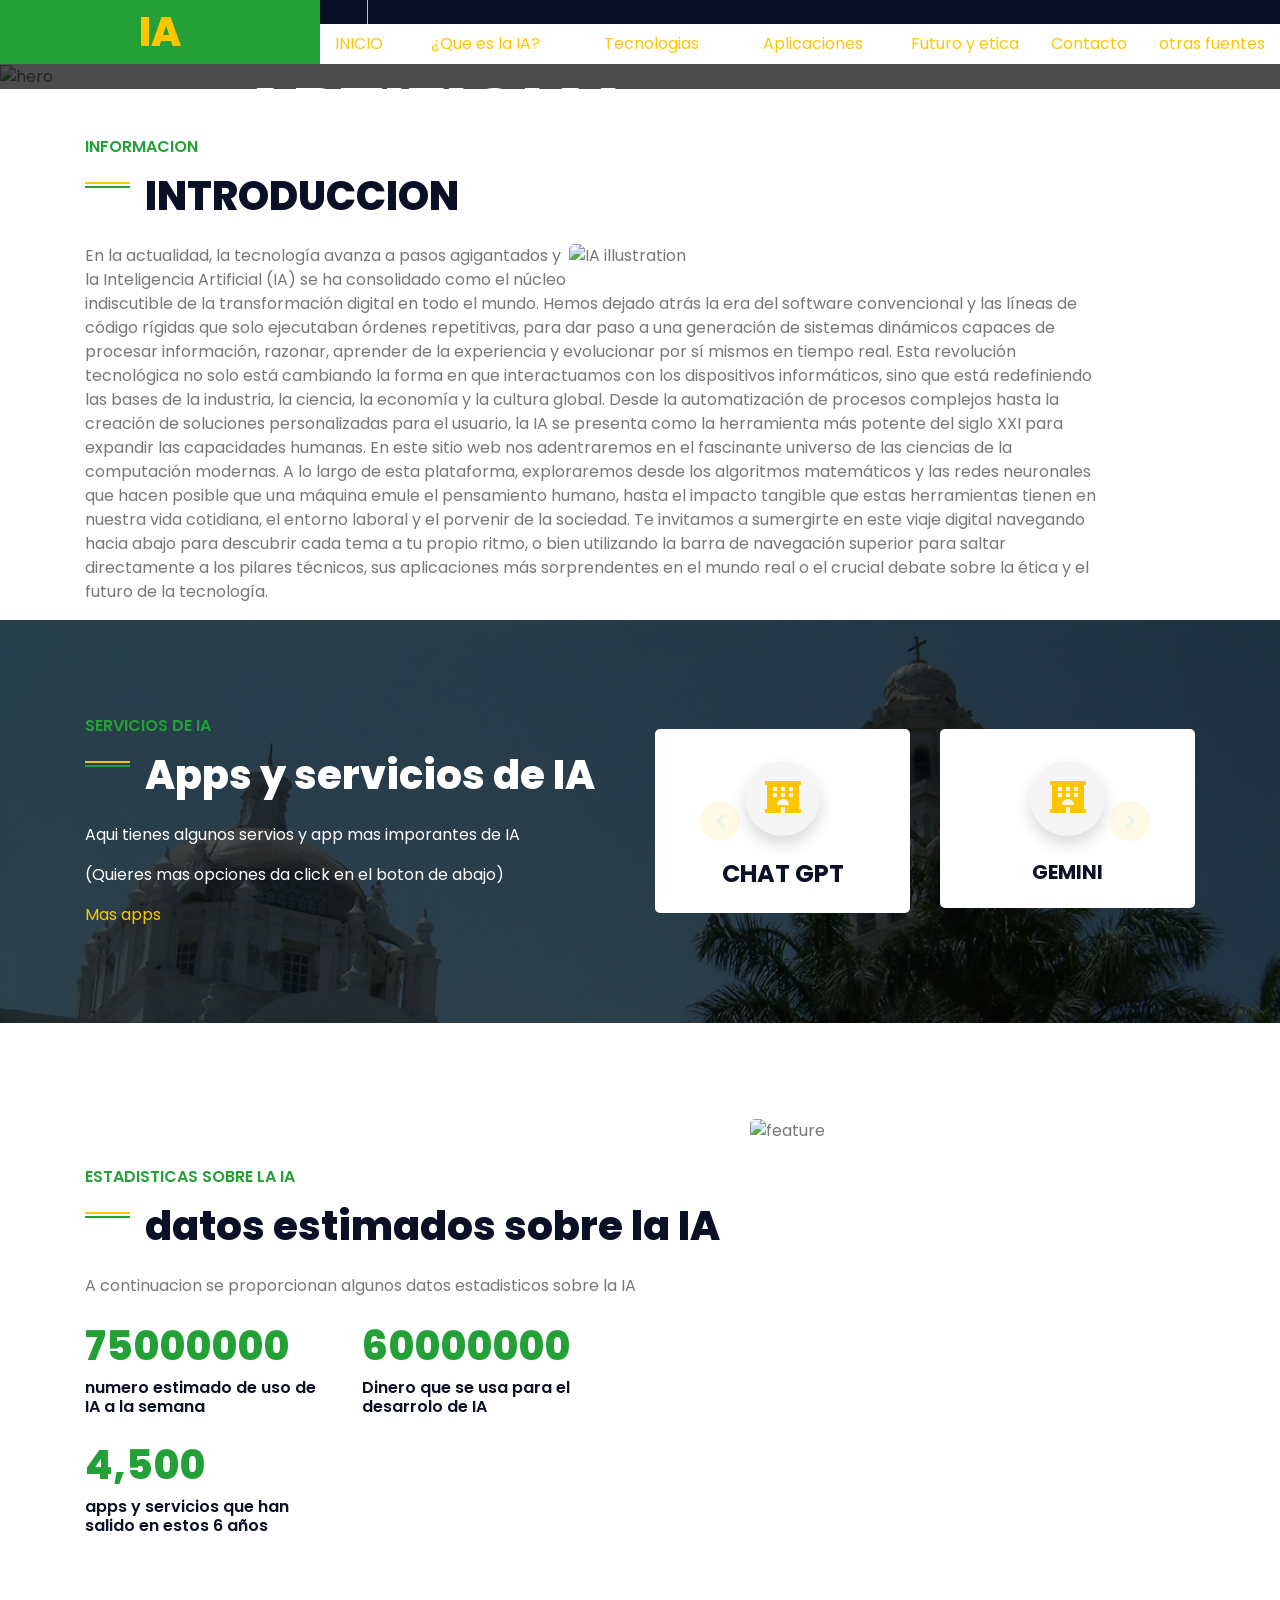
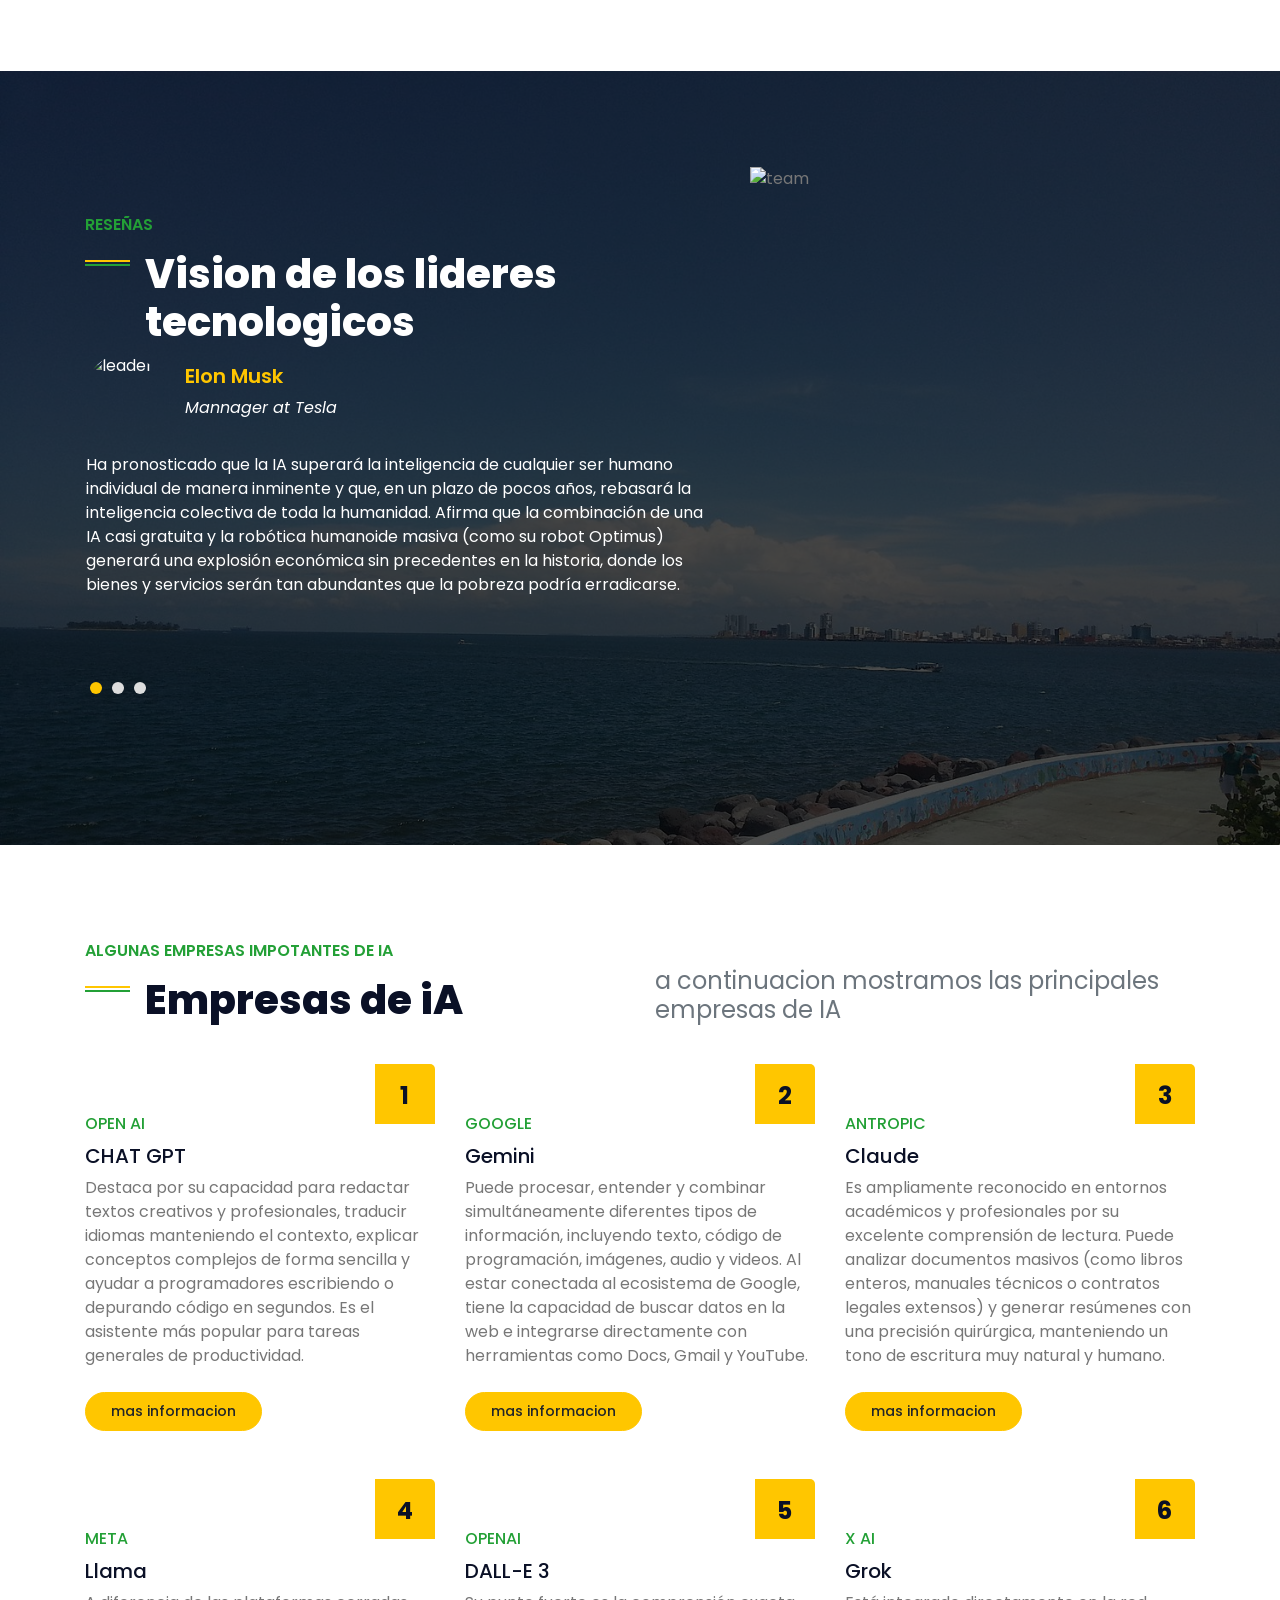
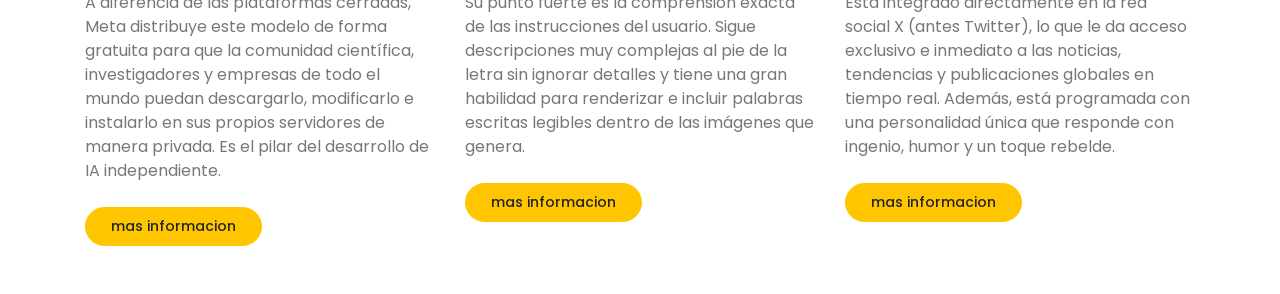
==== commit e245c3ba: "CGPT" ====
--- a/index.html
+++ b/index.html
@@ -1,15 +1,15 @@
-﻿<!DOCTYPE html>
+<!DOCTYPE html>
 <html lang="en">
 
 <head>
     <meta charset="utf-8">
-    <title> SECRETARIA DE TURISMO</title>
+    <title>IA Lab - Inteligencia Artificial</title>
     <meta content="width=device-width, initial-scale=1.0" name="viewport">
     <meta content="Free HTML Templates" name="keywords">
     <meta content="Free HTML Templates" name="description">
 
     <!-- Favicon -->
-    <link href="img/descarga.jpg" rel="icon">
+    <link href="img/ai-favicon.svg" rel="icon">
 
     <!-- Google Web Fonts -->
     <link rel="preconnect" href="https://fonts.gstatic.com">
@@ -32,7 +32,7 @@
         <div class="row">
             <div class="col-lg-3 bg-secondary d-none d-lg-block">
                 <a href="" class="navbar-brand w-100 h-100 m-0 p-0 d-flex align-items-center justify-content-center">
-                    <h1 class="m-0 display-7 text-primary">VERACRUZ</h1>
+                    <h1 class="m-0 display-7 text-primary"> IA </h1>
                 </a>
             </div>
 <div class="col-lg-9">
@@ -54,19 +54,19 @@
                         
                 <nav class="navbar navbar-expand-lg bg-white navbar-light p-0">
                     <a href="" class="navbar-brand d-block d-lg-none">
-                        <h1 class="m-0 display-7 text-primary">Veracruz</h1>
+                        <h1 class="m-0 display-7 text-primary">Inteligencia Artificial</h1>
                     </a>
                     <button type="button" class="navbar-toggler" data-toggle="collapse" data-target="#navbarCollapse">
                         <span class="navbar-toggler-icon"></span>
                     </button>
                     <div class="collapse navbar-collapse justify-content-between" id="navbarCollapse">
                         <a href="index.html">INICIO</a>
-                        <a href="project.html" class="nav-item nav-link">¿Quienes somos?</a>
-                         <a href="single.html" class="nav-item nav-link">¿Que hacemos?</a>
-                        <a href="about.html" class="nav-item nav-link">Sitios turisticos</a>
-                        <a href="service.html" >Noticias</a>
+                        <a href="project.html" class="nav-item nav-link">¿Que es la IA?</a>
+                         <a href="single.html" class="nav-item nav-link">Tecnologias</a>
+                        <a href="about.html" class="nav-item nav-link">Aplicaciones</a>
+                        <a href="service.html" >Futuro y etica</a>
                          <a href="contact.html">Contacto</a>
-                        <a href="blog.html">Derechos</a>  
+                        <a href="blog.html">otras fuentes</a>  
                 </div>
                 </nav>
             </div>
@@ -86,32 +86,32 @@
             </ol>
             <div class="carousel-inner">
                 <div class="carousel-item active">
-                    <img class="img-fluid" src="img/carousel-1.jpg" width="1610">
+                    <img class="img-fluid" src="https://images.pexels.com/photos/8294554/pexels-photo-8294554.jpeg" width="1610" alt="hero">
                     <div class="carousel-caption d-flex align-items-center justify-content-center">
                         <div class="p-5" style="width: 100%; max-width: 900px;">
-                            <h5 class="text-primary text-uppercase mb-md-3">cosas que no conocias</h5>
-                            <h1 class="display-3 text-white mb-md-4">VERACRUZ</h1>
-                            <a href="https://www.youtube.com/watch?v=axYo0p93_9s" class="btn btn-primary">mas informacion</a>
+                            <h4 class="text-primary text-uppercase mb-md-3">Descubre el futuro hoy</h4>
+                            <h1 class="display-3 text-white mb-md-4">INTELIGENCIA ARTIFICIAL</h1>
+                            <a href="project.html" class="btn btn-primary">Explorar</a>
                         </div>
                     </div>
                 </div>
                 <div class="carousel-item">
-                    <img class="img-fluid" src="img/carousel-2.jpg">
+                    <img class="img-fluid" src="https://images.pexels.com/photos/8386437/pexels-photo-8386437.jpeg">
                     <div class="carousel-caption d-flex align-items-center justify-content-center">
                         <div class="p-5" style="width: 100%; max-width: 900px;">
-                            <h5 class="text-primary text-uppercase mb-md-3">NO te arrepentiras de venir</h5>
-                            <h1 class="display-3 text-white mb-md-4">MEXICO EN UN SITIO</h1>
+                            <h4 class="text-primary text-uppercase mb-md-3">Como piensan las maquinas</h4>
+                            <h1 class="display-3 text-white mb-md-4">MACHINE O DEEP LEARNING </h1>
                             <a href="https://www.youtube.com/watch?v=nW4t4UJxI8I" class="btn btn-primary">Mas informacion</a>
                         </div>
                     </div>
                 </div>
                 <div class="carousel-item">
-                    <img class="img-fluid" src="img/carousel-3.jpg">
+                    <img class="img-fluid" src="https://images.pexels.com/photos/8849287/pexels-photo-8849287.jpeg">
                     <div class="carousel-caption d-flex align-items-center justify-content-center">
                         <div class="p-5" style="width: 100%; max-width: 900px;">
-                            <h5 class="text-primary text-uppercase mb-md-3">Las playas mas hermosas de veracruz</h5>
-                            <h1 class="display-3 text-white mb-md-4">La tierra del mar</h1>
-                            <a href="https://www.lugaresturisticosdeveracruz.com/playas/" class="btn btn-primary">conocelas</a>
+                            <h4 class="text-primary text-uppercase mb-md-3">Transformando el mundo real</h4>
+                            <h1 class="display-3 text-white mb-md-4">APLICACIONES MODERNAS</h1>
+                            <a href="project.html" class="btn btn-primary">Explorar casos</a>
                         </div>
                     </div>
                 </div>
@@ -134,14 +134,12 @@
                         
                     </div>
                    <h6 class="text-secondary font-weight-semi-bold text-uppercase mb-3">Informacion</h6>
-                  <h1 class="mb-4 section-title">VERACRUZ</h1>
-                        <img class="img-fluid rounded w-50 float-right mr-4 mb-3" src="img/about.jpg">
-                        <p> Veracruz, oficialmente llamado Estado Libre y Soberano de Veracruz de Ignacio de la Llave,8​ es uno de los treinta y un estados que, junto con la Ciudad de México, conforman México.9​10​ Su capital y ciudad más poblada es Xalapa-Enríquez. El nombre del estado proviene del exgobernador Ignacio de la Llave.
-Tiene una población de 8,112,505 hab. (estimación del 2015), el 6.8% del total del país. Es el tercer estado más poblado y el undécimo más densamente poblado con 113 hab/km². Tiene un total de ocho zonas metropolitanas: Veracruz, Xalapa, Poza Rica, Orizaba, Minatitlán, Coatzacoalcos, Córdoba y Acayucan.
-En la época prehispánica habitaron las civilizaciones olmeca, huasteca y totonaca. El primer contacto español fue en 1518, por una exploración capitaneada por Juan de Grijalva en el río Tonalá. En el Virreinato de la Nueva España el territorio actual que conforma Veracruz era muy parecido a la Provincia de Veracruz. Tras la Independencia de México, fue una de las entidades federativas originales (séptima en orden de creación) con un territorio casi idéntico al actual (por excepción de una porción de territorio que le pertenecía a Puebla) y con la promulgación de la Constitución de 1857 llegó a su extensión actual.
-Su Índice de Desarrollo Humano (IDH) es de 0.713, considerado Alto; es el quinto estado con menor IDH. Como muestra de su importancia cultural a nivel internacional alberga dos de treinta y cinco lugares considerados Patrimonio de la Humanidad en México: la Ciudad Prehispánica de El Tajín y Zona de monumentos históricos de Tlacotalpan.El nombre del estado se debe a la cuatro veces heroica ciudad y puerto de Veracruz, fundada el 22 de abril de 1519, como la Villa Rica de la Vera Cruz dicho nombre tiene el siguiente origen: Villa por ser parecido a las villas españolas; Rica por la cantidad de oro obtenido de los indígenas y Vera Cruz debido a la fecha en que desembarcaron frente a la Isla de San Juan de Ulúa, era Viernes Santo, fecha en la que se conmemora la muerte de Jesucristo en la cruz, el día de la verdadera cruz.11​
-Al promulgarse la Constitución de 1824, el estado recibe por primera vez el nombre de Veracruz, y oficialmente se constituyó como Estado Libre y Soberano de Veracruz.12​ El 10 de julio de 1863 por decreto se establece que en lo sucesivo pasará a llamarse Estado Libre y Soberano de Veracruz-Llave, en honor al general y gobernador veracruzano Ignacio de la Llave</p>
-                        
+                  <h1 class="mb-4 section-title">INTRODUCCION</h1>
+                        <img class="img-fluid rounded w-50 float-right mr-4 mb-3" src="https://images.pexels.com/photos/8386437/pexels-photo-8386437.jpeg" alt="IA illustration">
+    <p>En la actualidad, la tecnología avanza a pasos agigantados y la Inteligencia Artificial (IA) se ha consolidado como el núcleo indiscutible de la transformación digital en todo el mundo. Hemos dejado atrás la era del software convencional y las líneas de código rígidas que solo ejecutaban órdenes repetitivas, para dar paso a una generación de sistemas dinámicos capaces de procesar información, razonar, aprender de la experiencia y evolucionar por sí mismos en tiempo real.
+Esta revolución tecnológica no solo está cambiando la forma en que interactuamos con los dispositivos informáticos, sino que está redefiniendo las bases de la industria, la ciencia, la economía y la cultura global. Desde la automatización de procesos complejos hasta la creación de soluciones personalizadas para el usuario, la IA se presenta como la herramienta más potente del siglo XXI para expandir las capacidades humanas.
+En este sitio web nos adentraremos en el fascinante universo de las ciencias de la computación modernas. A lo largo de esta plataforma, exploraremos desde los algoritmos matemáticos y las redes neuronales que hacen posible que una máquina emule el pensamiento humano, hasta el impacto tangible que estas herramientas tienen en nuestra vida cotidiana, el entorno laboral y el porvenir de la sociedad.
+Te invitamos a sumergirte en este viaje digital navegando hacia abajo para descubrir cada tema a tu propio ritmo, o bien utilizando la barra de navegación superior para saltar directamente a los pilares técnicos, sus aplicaciones más sorprendentes en el mundo real o el crucial debate sobre la ética y el futuro de la tecnología.</p>                        
             
             </div>
         </div>
@@ -173,34 +171,34 @@
         <div class="container py-5">
             <div class="row align-items-center">
                 <div class="col-lg-6">
-                    <h6 class="text-secondary font-weight-semi-bold text-uppercase mb-3">Servicios</h6>
-                    <h1 class="mb-4 section-title text-white">Hoteles en Veracruz</h1>
-                    <p class="text-white"> Si quieres visitar vereacruz te invitamos a ver los siguientes hoteles para evitar contratiempos y puedas tener una visita agradable y buena al estado. </p>
+                    <h6 class="text-secondary font-weight-semi-bold text-uppercase mb-3">Servicios de IA</h6>
+                    <h1 class="mb-4 section-title text-white">Apps y servicios de IA</h1>
+                    <p class="text-white">Aqui tienes algunos servios y app mas imporantes de IA </p>
                      <p class="text-white">(Quieres mas opciones da click en el boton de abajo)</p>
-                    <a href="https://www.booking.com/city/mx/veracruz-mx.es.html?aid=306396;label=veracruz-mx-2JNDHzbEaZ7qNYbrJErocQS383404717326:pl:ta:p195:p2:ac:ap:neg:fi:tikwd-4173771825:lp9074012:li:dec:dm:ppccp=UmFuZG9tSVYkc2RlIyh9YdnZzv7u3SiOco5fpqS0M1M;ws=&gclid=CjwKCAjw7cGUBhA9EiwArBAvonngoAfYVuF30UoDVpSByWQxawzQaeEfIVFjlC9IvAnPLC1qEoWQeRoC3LoQAvD_BwE" class="btn btn-primary mt-3 py-2 px-4" class="btn btn-primary mt-3 py-2 px-4">Mas hoteles</a>
+                    <a href="https://slack.com/intl/es-es/blog/developers/estas-son-las-10-mejores-aplicaciones-de-ia-del-momento">Mas apps</a>
                 </div>
                 <div class="col-lg-6 pt-5 pt-lg-0">
                     <div class="owl-carousel service-carousel position-relative">
                         <div class="d-flex flex-column align-items-center text-center bg-white rounded overflow-hidden pt-4">
-                            <div class="icon-box bg-light text-secondary shadow mt-2 mb-5">
-                               <a href="https://www.booking.com/hotel/mx/camino-real-veracruz.es.html?aid=352078&label=msn-1NXbAoLS9qbrDn3CGdet%2AA-1384853954%3Atikwd-16044340193%3Aloc-119%3Aneo%3Amte%3Alp142543%3Adec%3Aqscamino%20real%20hotel%20veracruz&sid=ad50218768ad4f95064a570a15624f0b&dest_id=-1707815;dest_type=city;dist=0;group_adults=2;group_children=0;hapos=1;hpos=1;no_rooms=1;req_adults=2;req_children=0;room1=A%2CA;sb_price_type=total;sr_order=popularity;srepoch=1653697206;srpvid=6c28025a41a60105;type=total;ucfs=1&#hotelTmpl"> <i class="fa fa-2x fa-hotel"></i></a>
-                            </div>
-                            <h5 class="font-weight-bold mb-4 px-4">Camino Real Veracruz</h5>
-                            <img src="img/ho1.jpg" alt="">
+                            <div class="icon-box bg-light text-secondary shadow mt-2 mb-4">
+                               <a href="https://openai.com/es-ES/index/chatgpt/"> <i class="fa fa-2x fa-hotel"></i></a>
+                            </div>
+                            <h4 class="font-weight-bold mb-4 px-4">CHAT GPT</h4>
+                            <img src="https://images.pexels.com/photos/8849287/pexels-photo-8849287.jpeg" alt="">
                         </div>
                         <div class="d-flex flex-column align-items-center text-center bg-white rounded overflow-hidden pt-4">
                             <div class="icon-box bg-light text-secondary shadow mt-2 mb-4">
-                              <a href="https://www.espanol.marriott.com/hotels/travel/verac-ac-hotel-veracruz/?scid=409c5910-5c0d-4448-afaf-b310a2d18223&gclid=CjwKCAjw7cGUBhA9EiwArBAvov0Mp6GmVJhYdwyVuAFvt6wkCxSEHXpsewx_W0Qjg3pnUy_fQEBiaRoC9vEQAvD_BwE&gclsrc=aw.ds"> <i class="fa fa-2x fa-hotel"></i></a>
-                            </div>
-                            <h5 class="font-weight-bold mb-4 px-4">AC Hotel by Marriott Veracruz</h5>
-                            <img src="img/ho32.jpg" alt="">
+                              <a href="https://blog-google.translate.goog/innovation-and-ai/technology/ai/google-gemini-ai/?_x_tr_sl=en&_x_tr_tl=es&_x_tr_hl=es&_x_tr_pto=tc"> <i class="fa fa-2x fa-hotel"></i></a>
+                            </div>
+                            <h5 class="font-weight-bold mb-4 px-4">GEMINI</h5>
+                            <img src="https://images.pexels.com/photos/8294654/pexels-photo-8294654.jpeg" alt="">
                         </div>
                         <div class="d-flex flex-column align-items-center text-center bg-white rounded overflow-hidden pt-4">
                             <div class="icon-box bg-light text-secondary shadow mt-2 mb-4">
-                               <a href="https://www.booking.com/hotel/mx/fiesta-americana-veracruz.es.html?aid=311839;label=fiesta-americana-veracruz-bbD*0XmE_l5wEbTaChnnuwS388538501488:pl:ta:p1:p2:ac:ap:neg:fi:tikwd-658011418076:lp1010103:li:dec:dm:ppccp=UmFuZG9tSVYkc2RlIyh9YUqNR_uFB9osOsPC4yaNEOA;ws=&gclid=CjwKCAjw7cGUBhA9EiwArBAvovYYHg4nP-AfgUKVFGWtCx7cBpAngfN5IbQV99WiEUNcHzVyhQ0uqxoCpjcQAvD_BwE"> <i class="fa fa-2x fa-hotel"></i></a>
-                            </div>
-                            <h5 class="font-weight-bold mb-4 px-4">Grand Fiesta Americana Veracruz</h5>
-                            <img src="img/ho2.jpg" alt="">
+                               <a href="https://platform.claude.com/docs/es/intro"> <i class="fa fa-2x fa-hotel"></i></a>
+                            </div>
+                            <h5 class="font-weight-bold mb-4 px-4">CLAUDE</h5>
+                            <img src="https://images.pexels.com/photos/8566467/pexels-photo-8566467.jpeg" alt="">
                         </div>
                     </div>
                 </div>
@@ -215,27 +213,27 @@
         <div class="container py-5">
             <div class="row">
                 <div class="col-lg-7 pt-lg-5 pb-3">
-                    <h6 class="text-secondary font-weight-semi-bold text-uppercase mb-3">Estadistica de personas que han ido a veracruz</h6>
-                    <h1 class="mb-4 section-title">Personas que han ido a veracruz</h1>
-                    <p class="mb-4"> A continuacion el numero de turistas que han visitado veracruz en el mes de agosto del 2019</p>
+                    <h6 class="text-secondary font-weight-semi-bold text-uppercase mb-3">Estadisticas sobre la IA</h6>
+                    <h1 class="mb-4 section-title">datos estimados sobre la IA</h1>
+                    <p class="mb-4">A continuacion se proporcionan algunos datos estadisticos sobre la IA</p>
                     <div class="row">
-                        <div class="col-sm-4">
-                            <h1 class="text-secondary mb-2" data-toggle="counter-up">97,679</h1>
-                            <h6 class="font-weight-semi-bold mb-sm-4">Numero de personas que han visitado veracruz en el mes de agosto</h6>
-                        </div>
-                        <div class="col-sm-4">
-                            <h1 class="text-secondary mb-2" data-toggle="counter-up">91,521</h1>
-                            <h6 class="font-weight-semi-bold mb-sm-4">mexicanos que han ido a veracruz</h6>
-                        </div>
-                        <div class="col-sm-4">
-                            <h1 class="text-secondary mb-2" data-toggle="counter-up">6,158</h1>
-                            <h6 class="font-weight-semi-bold mb-sm-4">extrangeros que han visitando veracruz</h6>
+                        <div class="col-sm-5">
+                            <h1 class="text-secondary mb-2" data-toggle="counter-up">250000000 </h1>
+                            <h6 class="font-weight-semi-bold mb-sm-4">numero estimado de uso de IA a la semana</h6>
+                        </div>
+                        <div class="col-sm-5">
+                            <h1 class="text-secondary mb-2" data-toggle="counter-up">200000000 </h1>
+                            <h6 class="font-weight-semi-bold mb-sm-4">Dinero que se usa para el desarrolo de IA</h6>
+                        </div>
+                        <div class="col-sm-5">
+                            <h1 class="text-secondary mb-2" data-toggle="counter-up">15,000</h1>
+                            <h6 class="font-weight-semi-bold mb-sm-4">apps y servicios que han salido en estos 6 años</h6>
                         </div>
                     </div>
                 </div>
                 <div class="col-lg-5" style="min-height: 400px;">
                     <div class="position-relative h-100 rounded overflow-hidden">
-                        <img class="position-absolute w-100 h-100" src="img/feature.jpg" style="object-fit: cover;">
+                        <img class="position-absolute w-100 h-100" src="https://images.pexels.com/photos/8386437/pexels-photo-8386437.jpeg" style="object-fit: cover;" alt="feature">
                     </div>
                 </div>
             </div>
@@ -255,45 +253,54 @@
         <div class="container py-5">
             <div class="row">
                 <div class="col-lg-7 pt-lg-5 pb-5">
-                    <h6 class="text-secondary font-weight-semi-bold text-uppercase mb-3">Servicios</h6>
-                    <h1 class="section-title text-white mb-5">Restaurantes en Veracruz</h1>
+                    <h6 class="text-secondary font-weight-semi-bold text-uppercase mb-3">Reseñas</h6>
+                    <h1 class="section-title text-white mb-6">Vision de los lideres tecnologicos</h1>
                     <div class="owl-carousel testimonial-carousel position-relative">
                         <div class="d-flex flex-column text-white">
-                            <div class="d-flex align-items-center mb-3">
-                                <img class="img-fluid" src="img/comida.jpg" alt="">
+                            <div class="d-flex align-items-center mb-4">
+                                <img class="img-fluid" src="https://images.pexels.com/photos/8566534/pexels-photo-8566534.jpeg" alt="leader">
+                                <div class="ml-4">
+                                    <h5 class="text-primary">Elon Musk</h5>
+                                    <i>Mannager at Tesla</i>
+                                </div>
+                            </div>
+                            <p>Ha pronosticado que la IA superará la inteligencia de cualquier ser humano individual de manera inminente y que, en un plazo de pocos años, 
+                            rebasará la inteligencia colectiva de toda la humanidad.
+                            Afirma que la combinación de una IA casi gratuita y la robótica humanoide masiva (como su robot Optimus) generará una explosión económica sin precedentes en la historia, donde los bienes y servicios 
+                            serán tan abundantes que la pobreza podría erradicarse.</p>
+                        </div>
+                        <div class="d-flex flex-column text-white">
+                            <div class="d-flex align-items-center mb-4">
+                                <img class="img-fluid" src="https://images.pexels.com/photos/6019019/pexels-photo-6019019.jpeg" alt="leader">
                                 <div class="ml-3">
-                                    <h5 class="text-primary">Ciobanus Restaurante</h5>
-                                    <i>Profession</i>
+                                    <h5 class="text-primary">Bill Gates</h5>
+                                    <i>Co-fundador of Microsoft</i>
                                 </div>
                             </div>
-                            <p>Ciobanus es un restaurante de comida internacional, orientado a brindar alimentos de calidad, con excelente presentación, sabor y a un precio justo. Procuramos que nuestros insumos sean orgánicos, de producción local, o preparados por nosotros mismos.</p>
+                        <p>Sostiene que, de todas las cosas que la humanidad ha creado en su historia, la Inteligencia 
+                        Artificial es la invención que más va a transformar la sociedad en general.
+                        Advierte que la IA obligará a una reestructuración profunda del mercado laboral global. Sin embargo, señala que hay tres sectores principales que son los más seguros y listos para sobrevivir gracias a la dependencia del 
+                        razonamiento, intuición y diseño humano: el desarrollo de software (programación de alto nivel), 
+                        las ciencias de la vida (biología e investigación médica) y el sector de la energía.</p>
                         </div>
                         <div class="d-flex flex-column text-white">
                             <div class="d-flex align-items-center mb-3">
-                                <img class="img-fluid" src="img/restaurant.jpg" alt="">
+                                <img class="img-fluid" src="https://images.pexels.com/photos/8566534/pexels-photo-8566534.jpeg" alt="leader">
                                 <div class="ml-3">
-                                    <h5 class="text-primary">Mr. Pampas - Veracruz</h5>
-                                    <i>Profession</i>
+                                    <h5 class="text-primary">Sam Altman</h5>
+                                    <i>CEO of OpenAI</i>
                                 </div>
                             </div>
-                            <p>Mr Pampas do Brasil marca líder en su categoría de gastronomía brasileña con 13 sucursales en la República Mexicana. 18 años nos respaldan con la calidad, el sabor y el servicio que damos a nuestros clientes. Ofrecemos un sistema ¨Rodizio¨ (rotativo) de 30 finos cortes de carne al carbón en espadas brasileñas y una variada barra con ensaladas frescas, pastas, sushi, verduras, mariscos, carnes frías, variedad de quesos y área caliente con guisados, caldos, empanadas, sopas y mucho más. Nuestras espadas incluyen pollo, res, pavo, cerdo, cordero y mariscos en diferentes presentaciones, al término de tu preferencia. Además de la rica piña asada con canela y el delicioso pan con ajo. Nuestro principal objetivo es hacer que cada visita a Mr. Pampas este llena de calidad, sabor y servicio Excelente ambiente familiar y cómodas instalaciones</p>
-                        </div>
-                        <div class="d-flex flex-column text-white">
-                            <div class="d-flex align-items-center mb-3">
-                                <img class="img-fluid" src="img/comida2.jpg" alt="">
-                                <div class="ml-3">
-                                    <h5 class="text-primary">Casa Molienda</h5>
-                                    <i>Profession</i>
-                                </div>
-                            </div>
-                            <p>Excelente servicio y la comida simplemente deliciosa y el chef anfitrión Excelente.
-                                Volveré y recomiendo el perejil frito y el róbalo a la Serrana y el strudel de higo y su mezcla de temarindo y en fin probaré toda la carta en mus visitas por Veracruz.</p>
+                            <p>Define el futuro cercano de la IA no como un reemplazo del ser humano, sino como un potenciador de sus capacidades. Explica que estamos entrando en la era de los "Agentes de IA", que funcionarán prácticamente como compañeros de trabajo virtuales con un alto nivel de preparación 
+                                académica, disparando la productividad mundial de una forma nunca antes vista desde la Revolución Industrial.
+                            Su filosofía principal se basa en hacer que la inteligencia computacional sea un recurso abundante y accesible para cualquier persona en el planeta, impulsando 
+                            descubrimientos científicos automatizados que aceleren la cura de enfermedades y soluciones al cambio climático.</p>
                         </div>
                     </div>
                 </div>
                 <div class="col-lg-5" style="min-height: 400px;">
-                    <div class="position-relative h-100 rounded overflow-hidden">
-                        <img class="position-absolute w-100 h-100" src="img/salon-principal.jpg" style="object-fit: cover;">
+                    <div class="position-relative h-100 rounded">
+                        <img class="position-absolute w-100 h-100" src="https://images.pexels.com/photos/8566534/pexels-photo-8566534.jpeg" style="object-fit: contain;" alt="team">
                     </div>
                 </div>
             </div>
@@ -307,74 +314,74 @@
         <div class="container pt-5">
             <div class="row align-items-end mb-4">
                 <div class="col-lg-6">
-                    <h6 class="text-secondary font-weight-semi-bold text-uppercase mb-3">Pueblos magicos</h6>
-                    <h1 class="section-title mb-3">Pueblos magicos de Veracruz</h1>
+                    <h6 class="text-secondary font-weight-semi-bold text-uppercase mb-3">Algunas empresas impotantes de IA </h6>
+                    <h1 class="section-title mb-3">Empresas de iA</h1>
                 </div>
                 <div class="col-lg-6">
-                    <h4 class="font-weight-normal text-muted mb-3">a continuacion conoceras los 6 pueblos magicos de Veracruz</h4>
+                    <h4 class="font-weight-normal text-muted mb-3">a continuacion mostramos las principales empresas de IA</h4>
                 </div>
             </div>
             <div class="row">
                 <div class="col-lg-4 col-md-6 mb-5">
                     <div class="position-relative mb-4">
-                        <img class="img-fluid rounded w-100" src="img/blog1.jpg" alt="">
+                        <img class="img-fluid rounded w-100" src="https://images.pexels.com/photos/8439082/pexels-photo-8439082.jpeg" alt="">
                         <div class="blog-date">
                             <h4 class="font-weight-bold mb-n1">1</h4>
                       </div>
                     </div>
                     <div class="d-flex mb-2">
-                    <a class="text-secondary text-uppercase font-weight-medium" >Pueblo magico de Veracruz</a>
-                    </div>
-                    <h5 class="font-weight-medium mb-2">PAPANTLA</h5>
-                    <p class="mb-4">Papantla es la tierra de la vainilla, así como de los famosos Voladores, hombres que al ritmo de tambores y flautas celebran la fertilidad de la tierra.</p>
-                    <a class="btn btn-sm btn-primary py-2" href="https://www.gob.mx/sectur/es/articulos/papantla-veracruz">mas informacion</a>
+                    <a class="text-secondary text-uppercase font-weight-medium" >Open AI</a>
+                    </div>
+                    <h5 class="font-weight-medium mb-2">CHAT GPT</h5>
+                    <p class="mb-4">Destaca por su capacidad para redactar textos creativos y profesionales, traducir idiomas manteniendo el contexto, explicar conceptos complejos de forma sencilla y ayudar a programadores escribiendo o depurando código en segundos. Es el asistente más popular para tareas generales de productividad.</p>
+                    <a class="btn btn-sm btn-primary py-2" href="project.html">mas informacion</a>
                 </div>
                 <div class="col-lg-4 col-md-6 mb-5">
                     <div class="position-relative mb-4">
-                        <img class="img-fluid rounded w-100" src="img/blog2.jpg" alt="">
+                        <img class="img-fluid rounded w-100" src="https://images.pexels.com/photos/8438958/pexels-photo-8438958.jpeg" alt="">
                         <div class="blog-date">
                             <h4 class="font-weight-bold mb-n1">2</h4>
                       </div>
                     </div>
                     <div class="d-flex mb-2">
-                    <a class="text-secondary text-uppercase font-weight-medium" href="">Pueblo magico de Veracruz</a>
-                    </div>
-                    <h5 class="font-weight-medium mb-2">Xico</h5>
-                    <p class="mb-4">Xico es un hermoso Pueblo Mágico distinguido por su encanto de provincia, gracias a sus bellas casas coloniales, sus flores, sus árboles que dan frutos durante todo el año, sus verdes montañas.</p>
-                    <a class="btn btn-sm btn-primary py-2" href="http://www.sectur.gob.mx/gobmx/pueblos-magicos/xico-veracruz/">mas informacion</a>
+                    <a class="text-secondary text-uppercase font-weight-medium" href="">Google</a>
+                    </div>
+                    <h5 class="font-weight-medium mb-2">Gemini</h5>
+                    <p class="mb-4">Puede procesar, entender y combinar simultáneamente diferentes tipos de información, incluyendo texto, código de programación, imágenes, audio y videos. Al estar conectada al ecosistema de Google, tiene la capacidad de buscar datos en la web e integrarse directamente con herramientas como Docs, Gmail y YouTube.</p>
+                    <a class="btn btn-sm btn-primary py-2" href="project.html">mas informacion</a>
                 </div>
 
 
                     <div class="col-lg-4 col-md-6 mb-5">
                     <div class="position-relative mb-4">
-                        <img class="img-fluid rounded w-100" src="img/blog4.jpg" alt="">
+                        <img class="img-fluid rounded w-100" src="https://images.pexels.com/photos/8294606/pexels-photo-8294606.jpeg" alt="">
                         <div class="blog-date">
                             <h4 class="font-weight-bold mb-n1">3</h4>
                       
                         </div>
                     </div>
                     <div class="d-flex mb-2">
-                    <a class="text-secondary text-uppercase font-weight-medium" href="#">Pueblo magico de Veracruz</a>
-                    </div>
-                    <h5 class="font-weight-medium mb-2">Zozocolco</h5>
-                    <p class="mb-4">Este Pueblo Mágico, Joya del Totonacapan, fusiona lo tradicional y la naturaleza; la bóveda de la parroquia de San Miguel Arcángel se enmarcada por candiles de colores, por globos de cantolla avivados por fuego y danzas de santiagueros.</p>
-                    <a class="btn btn-sm btn-primary py-2" href="http://www.sectur.gob.mx/gobmx/zozocolco-veracruz/">mas informacion</a>
+                    <a class="text-secondary text-uppercase font-weight-medium" href="#">Antropic</a>
+                    </div>
+                    <h5 class="font-weight-medium mb-2">Claude</h5>
+                    <p class="mb-4">Es ampliamente reconocido en entornos académicos y profesionales por su excelente comprensión de lectura. Puede analizar documentos masivos (como libros enteros, manuales técnicos o contratos legales extensos) y generar resúmenes con una precisión quirúrgica, manteniendo un tono de escritura muy natural y humano.</p>
+                    <a class="btn btn-sm btn-primary py-2" href="project.html">mas informacion</a>
                   </div>
 
                     
                   <div class="col-lg-4 col-md-6 mb-5">
                     <div class="position-relative mb-4">
-                        <img class="img-fluid rounded w-100" src="img/blog5.jpg" alt="">
+                            <img class="img-fluid rounded w-100" src="https://images.pexels.com/photos/8439082/pexels-photo-8439082.jpeg" alt="">
                         <div class="blog-date">
                             <h4 class="font-weight-bold mb-n1">4</h4>
                       
                         </div>
                     </div>
                     <div class="d-flex mb-2">
-                    <a class="text-secondary text-uppercase font-weight-medium" href="">Pueblo magico de Veracruz</a>
-                    </div>
-                    <h5 class="font-weight-medium mb-2">Orizaba</h5>
-                    <p class="mb-4">Este Pueblo Mágico es custodiado por el espectacular y nevado Pico de Orizaba; enclavado en las montañas de la zona central de Veracruz. Fue una importante ciudad virreinal, reputada como la más culta del país y en su fulgurante historia acumuló un patrimonio arquitectónico digno de admiración.</p>
+                    <a class="text-secondary text-uppercase font-weight-medium" href="">Meta</a>
+                    </div>
+                    <h5 class="font-weight-medium mb-2">Llama</h5>
+                    <p class="mb-4">A diferencia de las plataformas cerradas, Meta distribuye este modelo de forma gratuita para que la comunidad científica, investigadores y empresas de todo el mundo puedan descargarlo, modificarlo e instalarlo en sus propios servidores de manera privada. Es el pilar del desarrollo de IA independiente.</p>
                     <a class="btn btn-sm btn-primary py-2" href="https://es.wikipedia.org/wiki/Orizaba">mas informacion</a>
                   </div>
 
@@ -382,17 +389,17 @@
 
                  <div class="col-lg-4 col-md-6 mb-5">
                     <div class="position-relative mb-4">
-                        <img class="img-fluid rounded w-100" src="img/blog6.jpg" alt="">
+                            <img class="img-fluid rounded w-100" src="https://images.pexels.com/photos/8438958/pexels-photo-8438958.jpeg" alt="">
                         <div class="blog-date">
                             <h4 class="font-weight-bold mb-n1">5</h4>
                       
                         </div>
                     </div>
                     <div class="d-flex mb-2">
-                    <a class="text-secondary text-uppercase font-weight-medium" href="">Pueblo magico de Veracruz</a>
-                    </div>
-                    <h5 class="font-weight-medium mb-2">Coscomatepec</h5>
-                    <p class="mb-4">Este pequeño Pueblo Mágico es un lugar donde respiras aire puro y su guardián, el Pico de Orizaba, crea un hilo plateado cuando se deshiela en su cascada de Alpatláhuac. En este poblado podrás descubrir los secretos requeridos para el armado de un puro: combustión, aroma y sabor; los encontrarás en talleres de puros en los alrededores que puedes visitar.</p>
+                    <a class="text-secondary text-uppercase font-weight-medium" href="">OpenAI</a>
+                    </div>
+                    <h5 class="font-weight-medium mb-2">DALL-E 3</h5>
+                    <p class="mb-4">Su punto fuerte es la comprensión exacta de las instrucciones del usuario. Sigue descripciones muy complejas al pie de la letra sin ignorar detalles y tiene una gran habilidad para renderizar e incluir palabras escritas legibles dentro de las imágenes que genera.</p>
                     <a class="btn btn-sm btn-primary py-2" href="">mas informacion</a>
                   </div>
                      
@@ -400,16 +407,16 @@
 
                     <div class="col-lg-4 col-md-6 mb-5">
                     <div class="position-relative mb-4">
-                        <img class="img-fluid rounded w-100" src="img/blog3.jpg" alt="">
+                        <img class="img-fluid rounded w-100" src="https://images.pexels.com/photos/8294606/pexels-photo-8294606.jpeg" alt="">
                         <div class="blog-date">
                             <h4 class="font-weight-bold mb-n1">6</h4>
                           </div>
                     </div>
                     <div class="d-flex mb-2">
-                        <a class="text-secondary text-uppercase font-weight-medium" href="">Pueblo magico de Veracruz</a>
+                        <a class="text-secondary text-uppercase font-weight-medium" href="">X Ai</a>
                      </div>
-                    <h5 class="font-weight-medium mb-2">Coatepec</h5>
-                    <p class="mb-4">Este Pueblo Mágico se localiza a los pies del Cofre de Perote, a una altitud y temperatura óptimas para la producción del grano con que se prepara la estimulante bebida del café.</p>
+                    <h5 class="font-weight-medium mb-2">Grok</h5>
+                    <p class="mb-4">Está integrado directamente en la red social X (antes Twitter), lo que le da acceso exclusivo e inmediato a las noticias, tendencias y publicaciones globales en tiempo real. Además, está programada con una personalidad única que responde con ingenio, humor y un toque rebelde.</p>
                     <a class="btn btn-sm btn-primary py-2" href="">mas informacion</a>
                 </div>
             </div>
@@ -438,4 +445,4 @@
     <script src="js/main.js"></script>
 </body>
 
-</html>+</html>
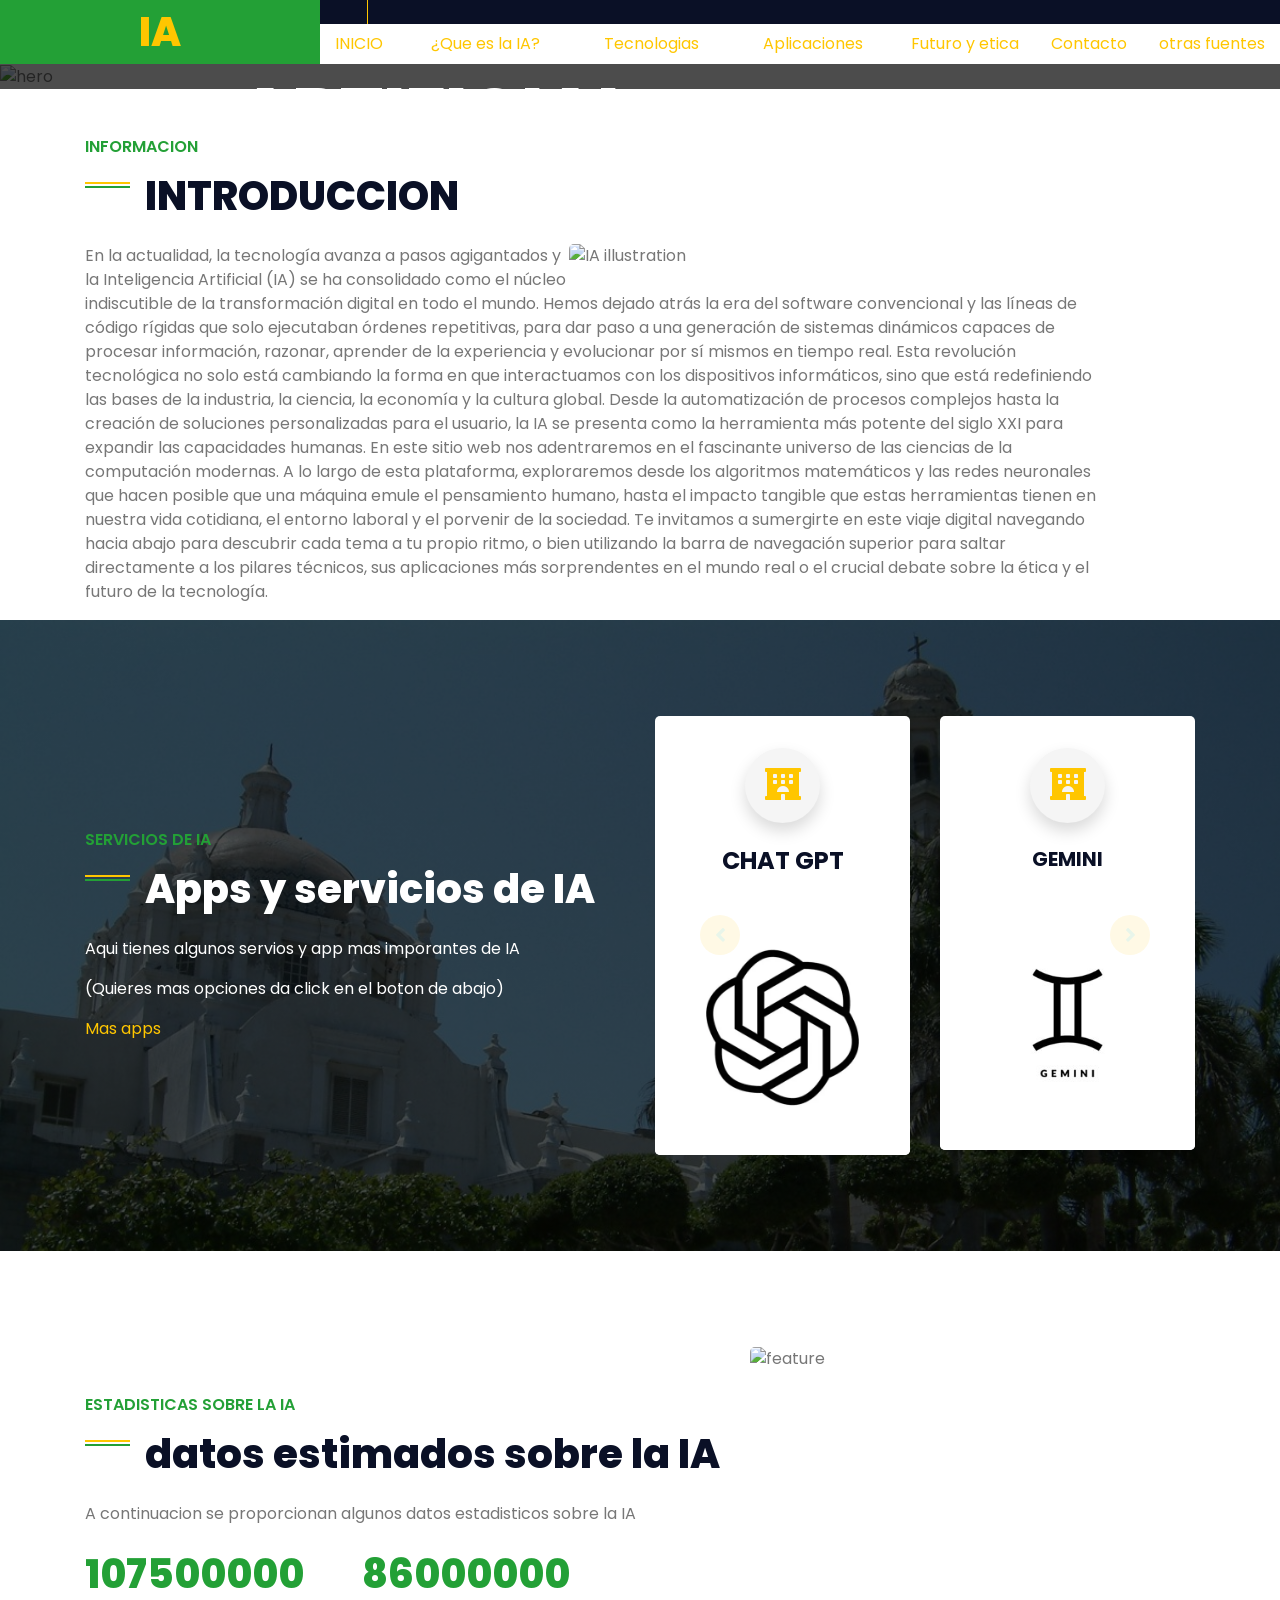
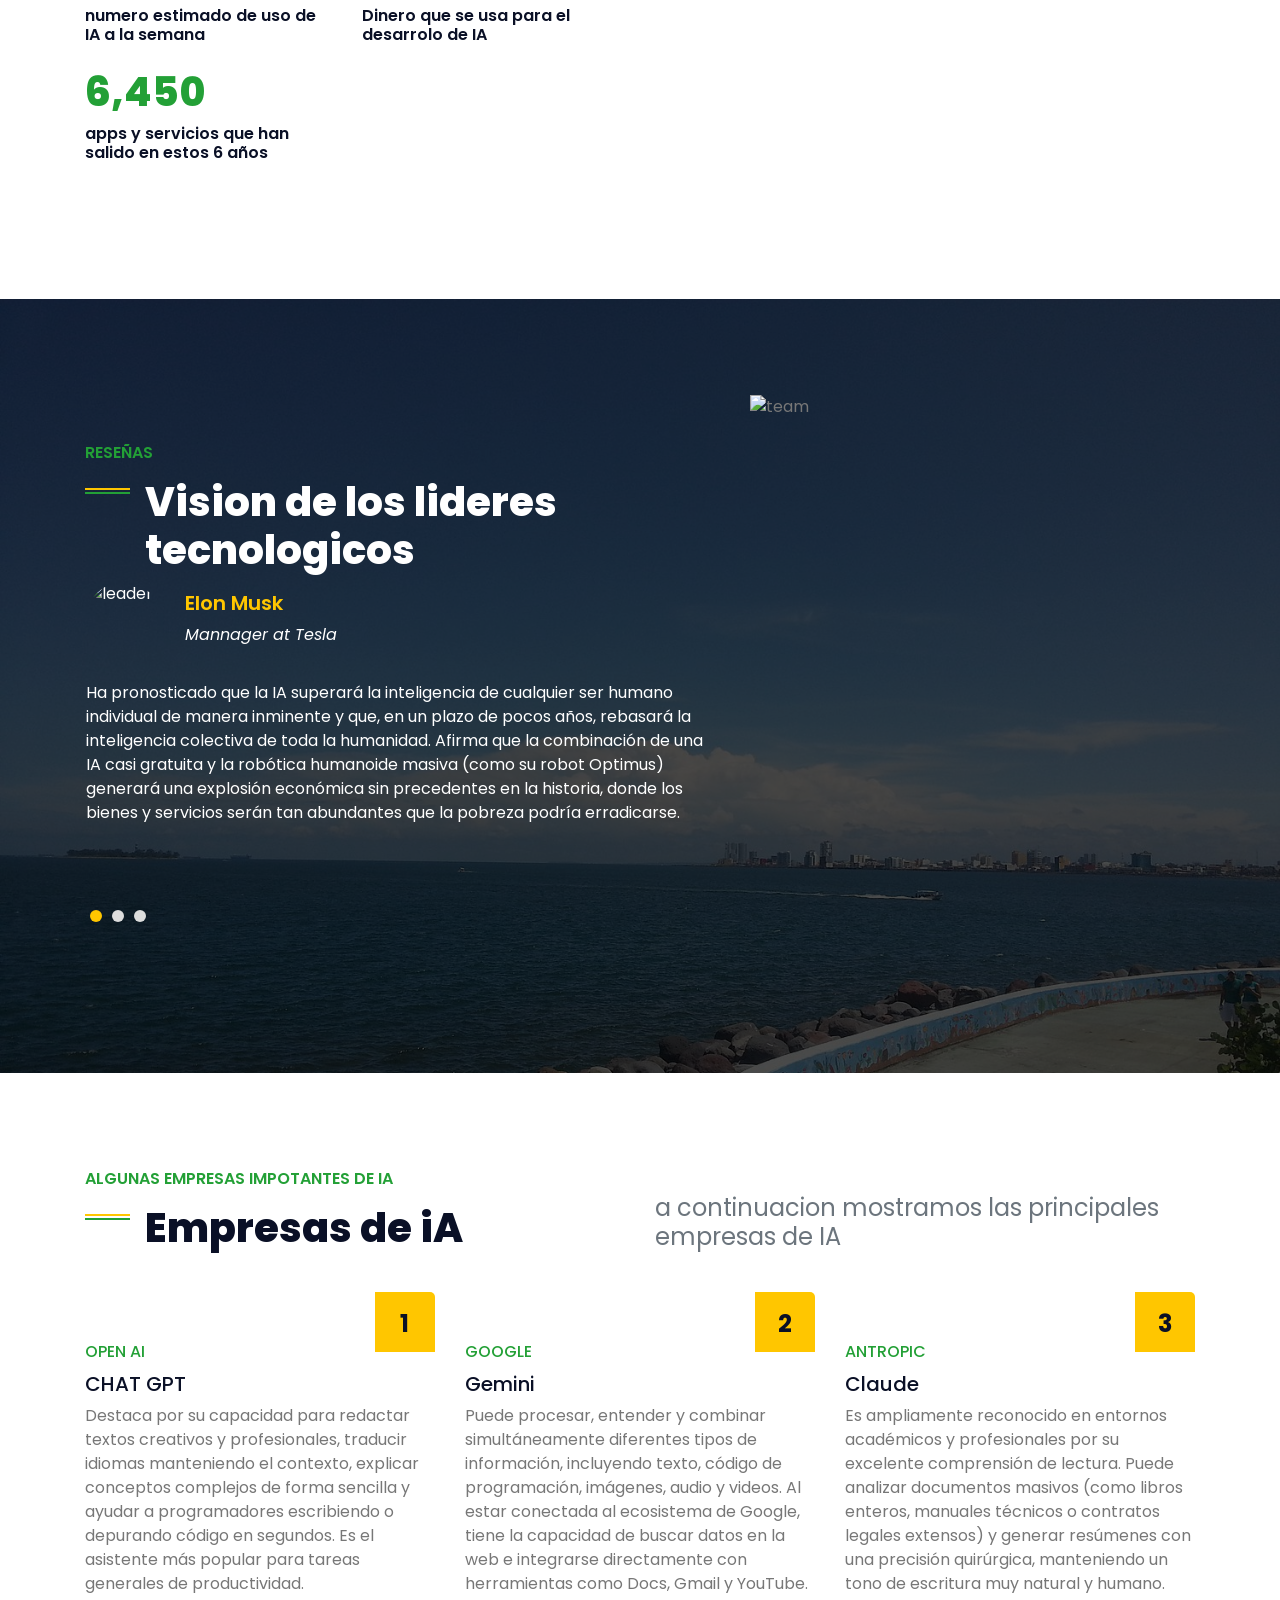
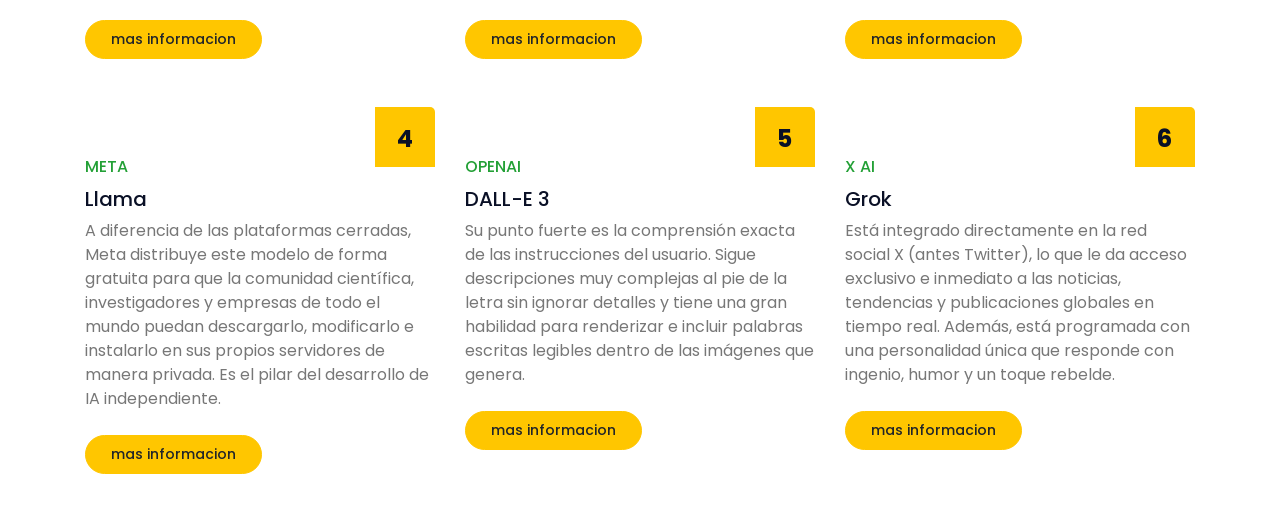
==== commit 15628d54: "Update print statement to show 'Goodbye World'" ====
--- a/index.html
+++ b/index.html
@@ -184,21 +184,21 @@
                                <a href="https://openai.com/es-ES/index/chatgpt/"> <i class="fa fa-2x fa-hotel"></i></a>
                             </div>
                             <h4 class="font-weight-bold mb-4 px-4">CHAT GPT</h4>
-                            <img src="https://images.pexels.com/photos/8849287/pexels-photo-8849287.jpeg" alt="">
+                            <img src="img/ho1.jpg" alt="">
                         </div>
                         <div class="d-flex flex-column align-items-center text-center bg-white rounded overflow-hidden pt-4">
                             <div class="icon-box bg-light text-secondary shadow mt-2 mb-4">
                               <a href="https://blog-google.translate.goog/innovation-and-ai/technology/ai/google-gemini-ai/?_x_tr_sl=en&_x_tr_tl=es&_x_tr_hl=es&_x_tr_pto=tc"> <i class="fa fa-2x fa-hotel"></i></a>
                             </div>
                             <h5 class="font-weight-bold mb-4 px-4">GEMINI</h5>
-                            <img src="https://images.pexels.com/photos/8294654/pexels-photo-8294654.jpeg" alt="">
+                            <img src="img/ho32.jpg" alt="">
                         </div>
                         <div class="d-flex flex-column align-items-center text-center bg-white rounded overflow-hidden pt-4">
                             <div class="icon-box bg-light text-secondary shadow mt-2 mb-4">
                                <a href="https://platform.claude.com/docs/es/intro"> <i class="fa fa-2x fa-hotel"></i></a>
                             </div>
                             <h5 class="font-weight-bold mb-4 px-4">CLAUDE</h5>
-                            <img src="https://images.pexels.com/photos/8566467/pexels-photo-8566467.jpeg" alt="">
+                            <img src="img/ho2.jpg" alt="">
                         </div>
                     </div>
                 </div>
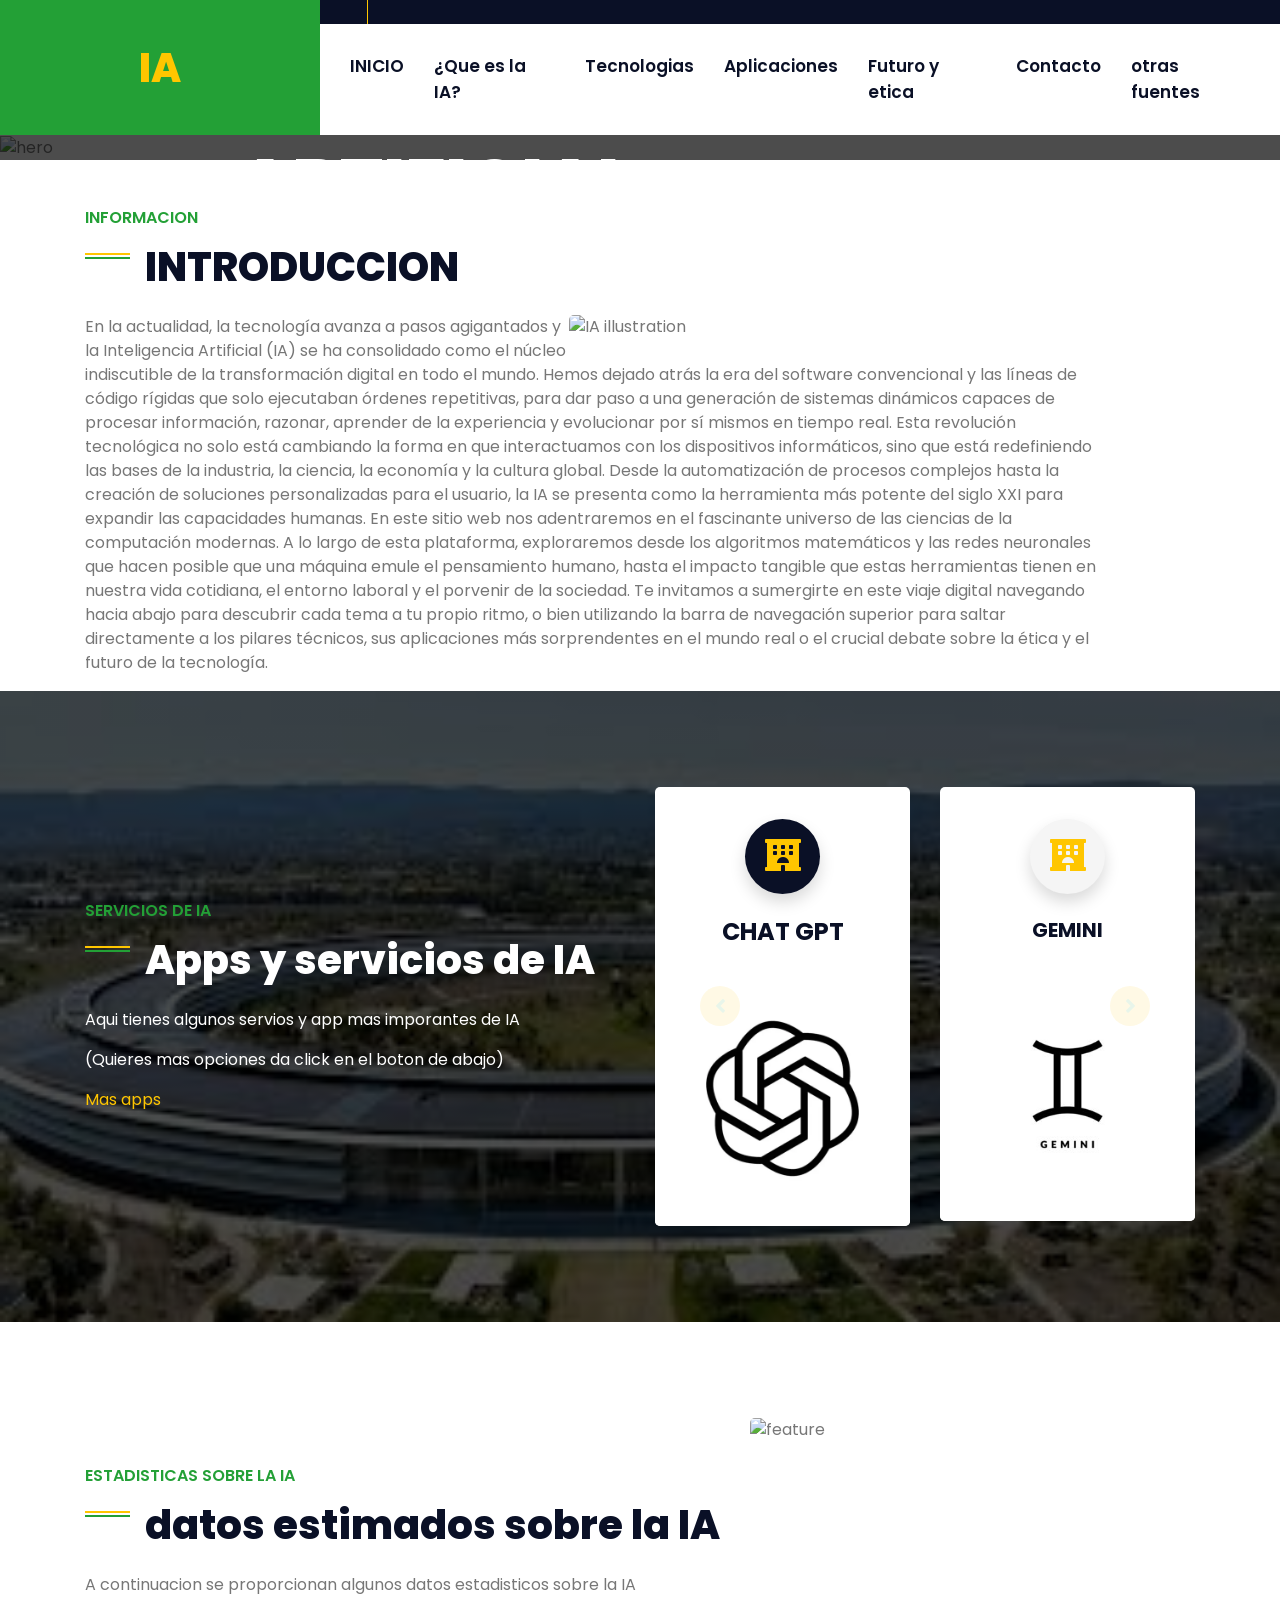
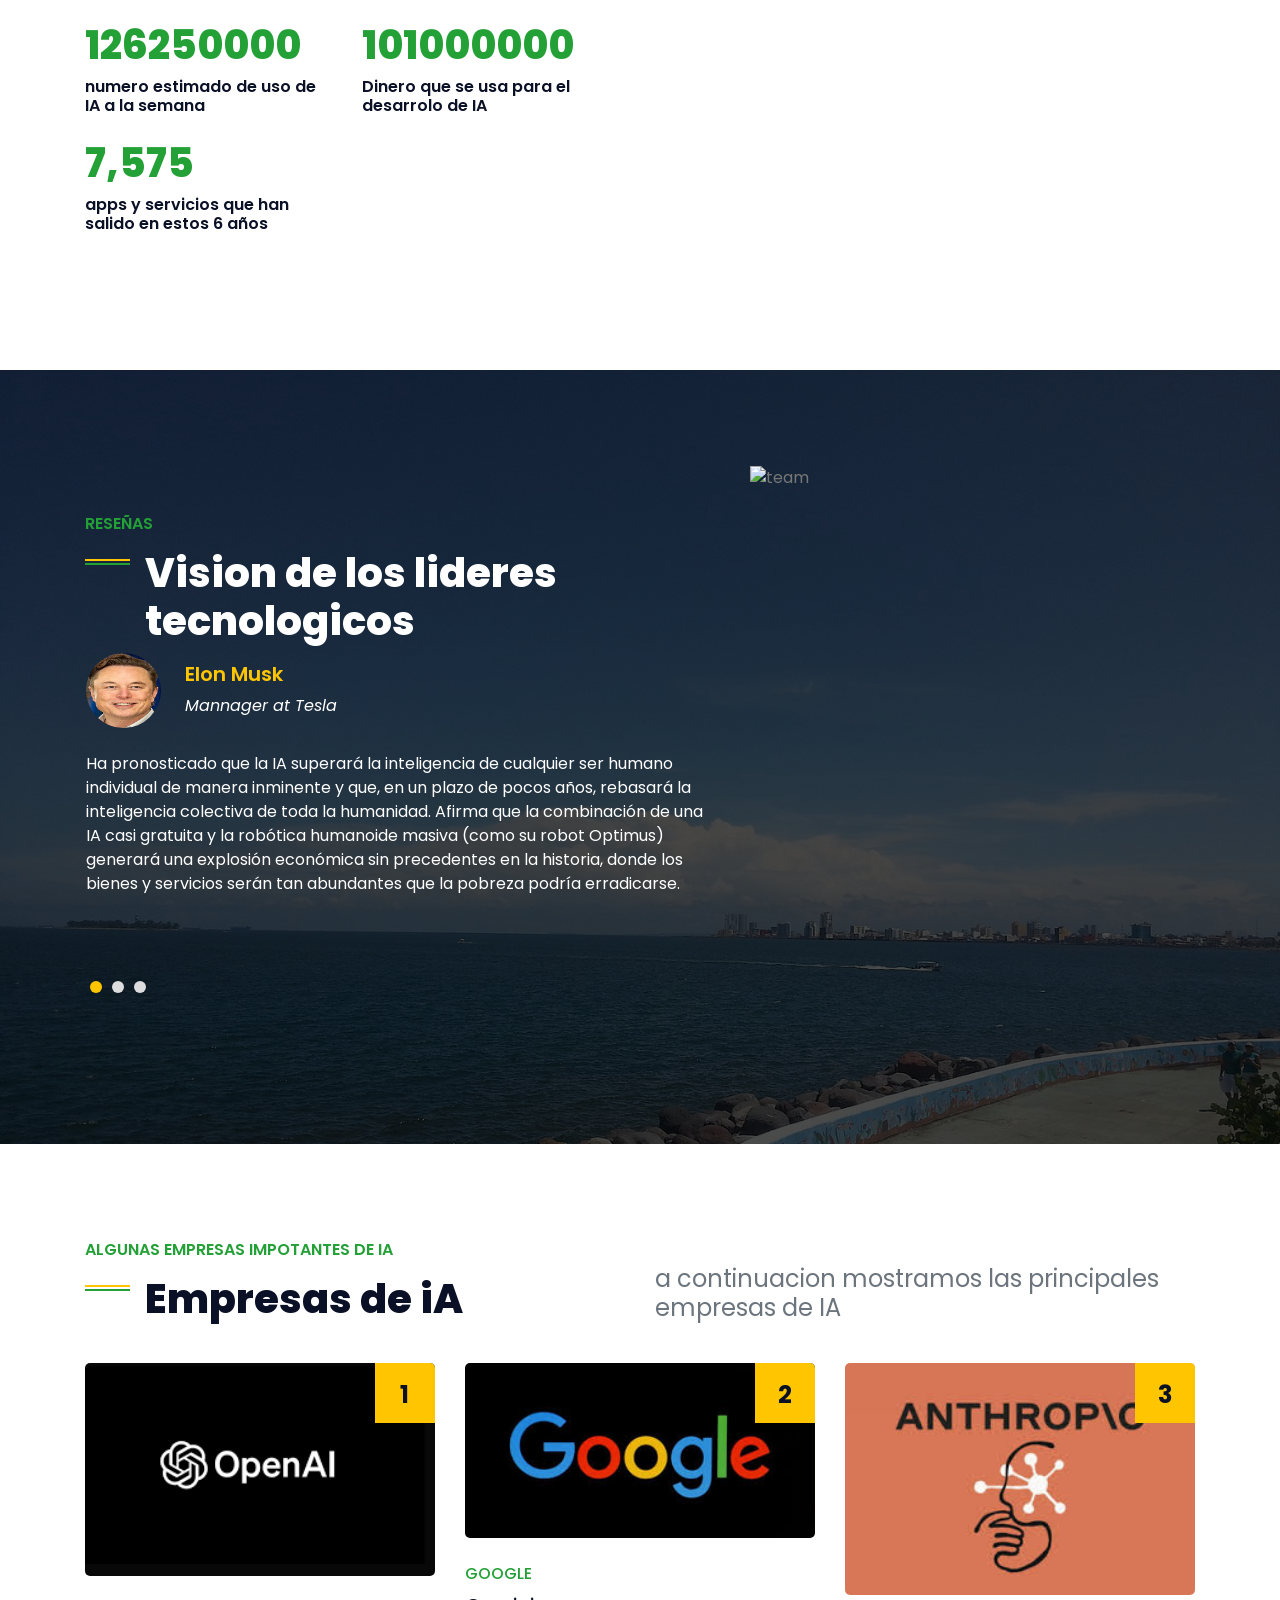
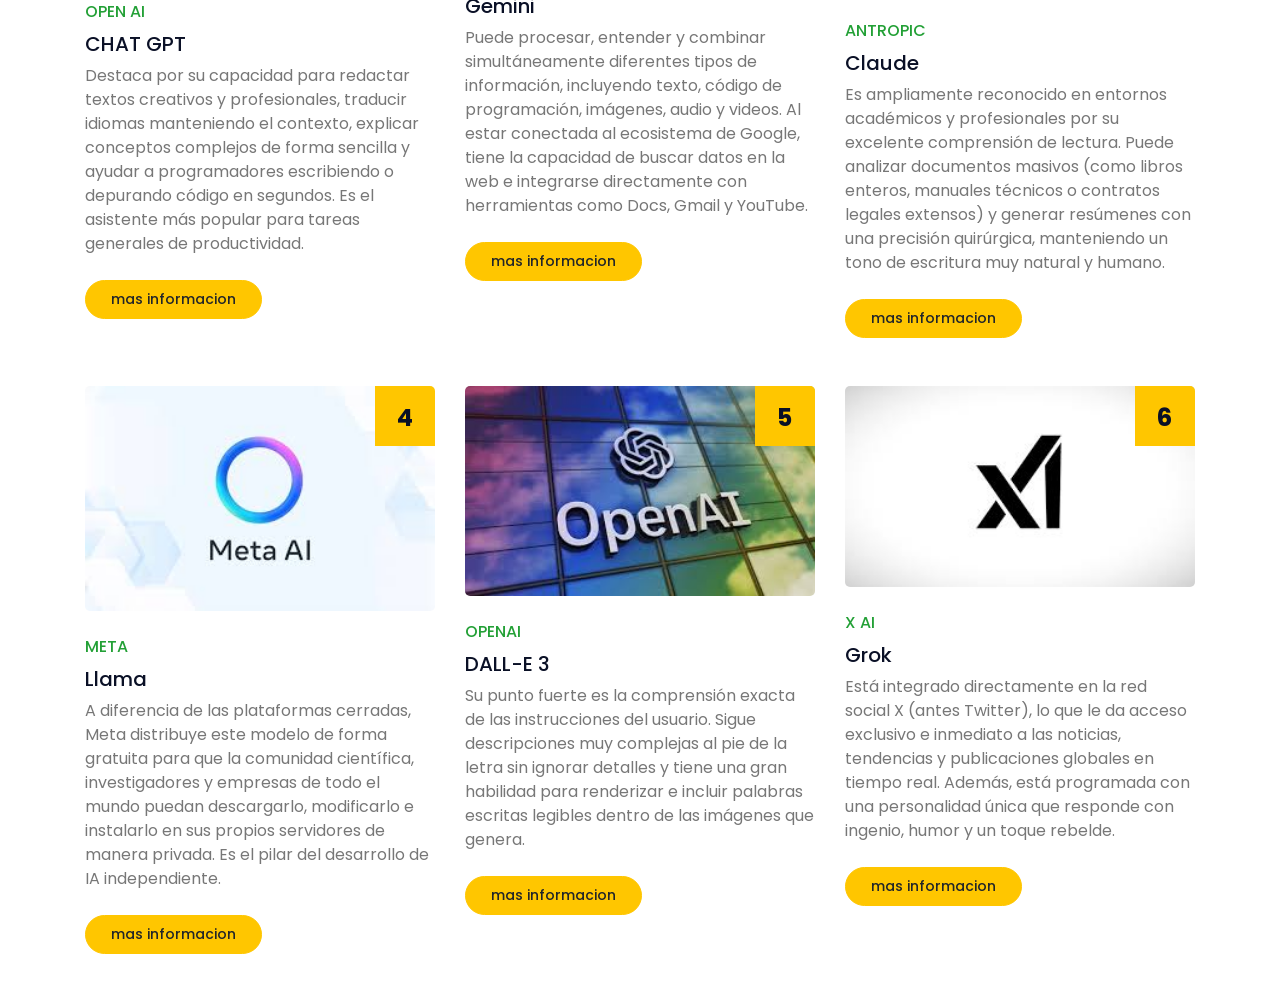
==== commit 20c8c93d: "GPT-5 mini" ====
--- a/index.html
+++ b/index.html
@@ -3,13 +3,21 @@
 
 <head>
     <meta charset="utf-8">
-    <title>IA Lab - Inteligencia Artificial</title>
+<html lang="es">
     <meta content="width=device-width, initial-scale=1.0" name="viewport">
     <meta content="Free HTML Templates" name="keywords">
-    <meta content="Free HTML Templates" name="description">
-
-    <!-- Favicon -->
+    <meta content="width=device-width, initial-scale=1.0" name="viewport">
+    <meta name="author" content="IA Lab">
+    <meta name="keywords" content="inteligencia artificial, IA, machine learning, deep learning, aplicaciones IA">
+    <meta name="description" content="IA Lab: Recursos, aplicaciones y debates sobre Inteligencia Artificial para estudiantes y profesionales.">
+    <meta name="theme-color" content="#FFC600">
+    <!-- Open Graph -->
+    <meta property="og:title" content="IA Lab - Inteligencia Artificial">
+    <meta property="og:description" content="Recursos, aplicaciones y debates sobre Inteligencia Artificial para estudiantes y profesionales.">
+    <meta property="og:image" content="https://images.pexels.com/photos/8294554/pexels-photo-8294554.jpeg">
+    <meta property="og:type" content="website">
     <link href="img/ai-favicon.svg" rel="icon">
+    <a class="skip-link" href="#main-content">Saltar al contenido</a>
 
     <!-- Google Web Fonts -->
     <link rel="preconnect" href="https://fonts.gstatic.com">
@@ -59,15 +67,17 @@
                     <button type="button" class="navbar-toggler" data-toggle="collapse" data-target="#navbarCollapse">
                         <span class="navbar-toggler-icon"></span>
                     </button>
-                    <div class="collapse navbar-collapse justify-content-between" id="navbarCollapse">
-                        <a href="index.html">INICIO</a>
-                        <a href="project.html" class="nav-item nav-link">¿Que es la IA?</a>
-                         <a href="single.html" class="nav-item nav-link">Tecnologias</a>
-                        <a href="about.html" class="nav-item nav-link">Aplicaciones</a>
-                        <a href="service.html" >Futuro y etica</a>
-                         <a href="contact.html">Contacto</a>
-                        <a href="blog.html">otras fuentes</a>  
-                </div>
+                    <div class="collapse navbar-collapse justify-content-between" id="navbarCollapse" role="navigation" aria-label="Principal">
+                        <ul class="navbar-nav">
+                            <li class="nav-item"><a class="nav-link" href="index.html">INICIO</a></li>
+                            <li class="nav-item"><a class="nav-link" href="project.html">¿Que es la IA?</a></li>
+                            <li class="nav-item"><a class="nav-link" href="single.html">Tecnologias</a></li>
+                            <li class="nav-item"><a class="nav-link" href="about.html">Aplicaciones</a></li>
+                            <li class="nav-item"><a class="nav-link" href="service.html">Futuro y etica</a></li>
+                            <li class="nav-item"><a class="nav-link" href="contact.html">Contacto</a></li>
+                            <li class="nav-item"><a class="nav-link" href="blog.html">otras fuentes</a></li>
+                        </ul>
+                    </div>
                 </nav>
             </div>
         </div>
@@ -86,7 +96,7 @@
             </ol>
             <div class="carousel-inner">
                 <div class="carousel-item active">
-                    <img class="img-fluid" src="https://images.pexels.com/photos/8294554/pexels-photo-8294554.jpeg" width="1610" alt="hero">
+                    <img class="img-fluid" src="https://images.pexels.com/photos/8294554/pexels-photo-8294554.jpeg" width="1610" loading="lazy" alt="hero">
                     <div class="carousel-caption d-flex align-items-center justify-content-center">
                         <div class="p-5" style="width: 100%; max-width: 900px;">
                             <h4 class="text-primary text-uppercase mb-md-3">Descubre el futuro hoy</h4>
@@ -96,7 +106,7 @@
                     </div>
                 </div>
                 <div class="carousel-item">
-                    <img class="img-fluid" src="https://images.pexels.com/photos/8386437/pexels-photo-8386437.jpeg">
+                    <img class="img-fluid" src="https://images.pexels.com/photos/8386437/pexels-photo-8386437.jpeg" loading="lazy" alt="AI illustration">
                     <div class="carousel-caption d-flex align-items-center justify-content-center">
                         <div class="p-5" style="width: 100%; max-width: 900px;">
                             <h4 class="text-primary text-uppercase mb-md-3">Como piensan las maquinas</h4>
@@ -106,7 +116,7 @@
                     </div>
                 </div>
                 <div class="carousel-item">
-                    <img class="img-fluid" src="https://images.pexels.com/photos/8849287/pexels-photo-8849287.jpeg">
+                    <img class="img-fluid" src="https://images.pexels.com/photos/8849287/pexels-photo-8849287.jpeg" loading="lazy" alt="AI background">
                     <div class="carousel-caption d-flex align-items-center justify-content-center">
                         <div class="p-5" style="width: 100%; max-width: 900px;">
                             <h4 class="text-primary text-uppercase mb-md-3">Transformando el mundo real</h4>
@@ -180,25 +190,25 @@
                 <div class="col-lg-6 pt-5 pt-lg-0">
                     <div class="owl-carousel service-carousel position-relative">
                         <div class="d-flex flex-column align-items-center text-center bg-white rounded overflow-hidden pt-4">
-                            <div class="icon-box bg-light text-secondary shadow mt-2 mb-4">
+                            <div class="icon-box bg-dark text-secondary shadow mt-2 mb-4">
                                <a href="https://openai.com/es-ES/index/chatgpt/"> <i class="fa fa-2x fa-hotel"></i></a>
                             </div>
                             <h4 class="font-weight-bold mb-4 px-4">CHAT GPT</h4>
-                            <img src="img/ho1.jpg" alt="">
+                            <img src="img/ho1.jpg" loading="lazy" alt="ChatGPT logo">
                         </div>
                         <div class="d-flex flex-column align-items-center text-center bg-white rounded overflow-hidden pt-4">
                             <div class="icon-box bg-light text-secondary shadow mt-2 mb-4">
                               <a href="https://blog-google.translate.goog/innovation-and-ai/technology/ai/google-gemini-ai/?_x_tr_sl=en&_x_tr_tl=es&_x_tr_hl=es&_x_tr_pto=tc"> <i class="fa fa-2x fa-hotel"></i></a>
                             </div>
                             <h5 class="font-weight-bold mb-4 px-4">GEMINI</h5>
-                            <img src="img/ho32.jpg" alt="">
+                            <img src="img/ho32.jpg" loading="lazy" alt="Gemini logo">
                         </div>
                         <div class="d-flex flex-column align-items-center text-center bg-white rounded overflow-hidden pt-4">
-                            <div class="icon-box bg-light text-secondary shadow mt-2 mb-4">
+                            <div class="icon-box bg-ligth text-secondary shadow mt-2 mb-4">
                                <a href="https://platform.claude.com/docs/es/intro"> <i class="fa fa-2x fa-hotel"></i></a>
                             </div>
                             <h5 class="font-weight-bold mb-4 px-4">CLAUDE</h5>
-                            <img src="img/ho2.jpg" alt="">
+                            <img src="img/ho2.jpg" loading="lazy" alt="Claude logo">
                         </div>
                     </div>
                 </div>
@@ -258,7 +268,7 @@
                     <div class="owl-carousel testimonial-carousel position-relative">
                         <div class="d-flex flex-column text-white">
                             <div class="d-flex align-items-center mb-4">
-                                <img class="img-fluid" src="https://images.pexels.com/photos/8566534/pexels-photo-8566534.jpeg" alt="leader">
+                                <img class="img-fluid" src="img/comida.jpg" loading="lazy" alt="leader">
                                 <div class="ml-4">
                                     <h5 class="text-primary">Elon Musk</h5>
                                     <i>Mannager at Tesla</i>
@@ -271,7 +281,7 @@
                         </div>
                         <div class="d-flex flex-column text-white">
                             <div class="d-flex align-items-center mb-4">
-                                <img class="img-fluid" src="https://images.pexels.com/photos/6019019/pexels-photo-6019019.jpeg" alt="leader">
+                                <img class="img-fluid" src="img/restaurant.jpg" loading="lazy" alt="leader">
                                 <div class="ml-3">
                                     <h5 class="text-primary">Bill Gates</h5>
                                     <i>Co-fundador of Microsoft</i>
@@ -285,7 +295,7 @@
                         </div>
                         <div class="d-flex flex-column text-white">
                             <div class="d-flex align-items-center mb-3">
-                                <img class="img-fluid" src="https://images.pexels.com/photos/8566534/pexels-photo-8566534.jpeg" alt="leader">
+                                <img class="img-fluid" src="img/comida2.jpg" loading="lazy" alt="leader">
                                 <div class="ml-3">
                                     <h5 class="text-primary">Sam Altman</h5>
                                     <i>CEO of OpenAI</i>
@@ -300,7 +310,7 @@
                 </div>
                 <div class="col-lg-5" style="min-height: 400px;">
                     <div class="position-relative h-100 rounded">
-                        <img class="position-absolute w-100 h-100" src="https://images.pexels.com/photos/8566534/pexels-photo-8566534.jpeg" style="object-fit: contain;" alt="team">
+                        <img class="position-absolute w-100 h-100" src="https://images.pexels.com/photos/8566534/pexels-photo-8566534.jpeg" loading="lazy" style="object-fit: contain;" alt="team">
                     </div>
                 </div>
             </div>
@@ -324,7 +334,7 @@
             <div class="row">
                 <div class="col-lg-4 col-md-6 mb-5">
                     <div class="position-relative mb-4">
-                        <img class="img-fluid rounded w-100" src="https://images.pexels.com/photos/8439082/pexels-photo-8439082.jpeg" alt="">
+                        <img class="img-fluid rounded w-100" src="img/blog1.jpg" loading="lazy" alt="OpenAI">
                         <div class="blog-date">
                             <h4 class="font-weight-bold mb-n1">1</h4>
                       </div>
@@ -338,7 +348,7 @@
                 </div>
                 <div class="col-lg-4 col-md-6 mb-5">
                     <div class="position-relative mb-4">
-                        <img class="img-fluid rounded w-100" src="https://images.pexels.com/photos/8438958/pexels-photo-8438958.jpeg" alt="">
+                        <img class="img-fluid rounded w-100" src="img/blog2.jpg" loading="lazy" alt="Google">
                         <div class="blog-date">
                             <h4 class="font-weight-bold mb-n1">2</h4>
                       </div>
@@ -354,7 +364,7 @@
 
                     <div class="col-lg-4 col-md-6 mb-5">
                     <div class="position-relative mb-4">
-                        <img class="img-fluid rounded w-100" src="https://images.pexels.com/photos/8294606/pexels-photo-8294606.jpeg" alt="">
+                        <img class="img-fluid rounded w-100" src="img/blog4.jpg" loading="lazy" alt="Anthropic">
                         <div class="blog-date">
                             <h4 class="font-weight-bold mb-n1">3</h4>
                       
@@ -371,7 +381,7 @@
                     
                   <div class="col-lg-4 col-md-6 mb-5">
                     <div class="position-relative mb-4">
-                            <img class="img-fluid rounded w-100" src="https://images.pexels.com/photos/8439082/pexels-photo-8439082.jpeg" alt="">
+                            <img class="img-fluid rounded w-100" src="img/blog5.jpg" loading="lazy" alt="Meta">
                         <div class="blog-date">
                             <h4 class="font-weight-bold mb-n1">4</h4>
                       
@@ -389,7 +399,7 @@
 
                  <div class="col-lg-4 col-md-6 mb-5">
                     <div class="position-relative mb-4">
-                            <img class="img-fluid rounded w-100" src="https://images.pexels.com/photos/8438958/pexels-photo-8438958.jpeg" alt="">
+                            <img class="img-fluid rounded w-100" src="img/blog6.jpg" loading="lazy" alt="OpenAI">
                         <div class="blog-date">
                             <h4 class="font-weight-bold mb-n1">5</h4>
                       
@@ -407,7 +417,7 @@
 
                     <div class="col-lg-4 col-md-6 mb-5">
                     <div class="position-relative mb-4">
-                        <img class="img-fluid rounded w-100" src="https://images.pexels.com/photos/8294606/pexels-photo-8294606.jpeg" alt="">
+                        <img class="img-fluid rounded w-100" src="img/blog3.jpg" loading="lazy" alt="X AI">
                         <div class="blog-date">
                             <h4 class="font-weight-bold mb-n1">6</h4>
                           </div>
--- a/css/style.css
+++ b/css/style.css
@@ -10145,3 +10145,53 @@
   padding: 0;
   list-style-type: none;
 }
+
+/* Accessibility and focus improvements */
+.skip-link {
+  position: absolute;
+  left: -999px;
+  top: auto;
+  width: 1px;
+  height: 1px;
+  overflow: hidden;
+}
+.skip-link:focus {
+  position: static;
+  left: 0;
+  width: auto;
+  height: auto;
+  padding: 8px 12px;
+  background: var(--primary);
+  color: #0a1026;
+  z-index: 9999;
+  border-radius: 4px;
+  text-decoration: none;
+}
+
+/* Visible focus outlines for keyboard users */
+a:focus, button:focus, input:focus, textarea:focus {
+  outline: 3px solid rgba(255,198,0,0.35);
+  outline-offset: 2px;
+}
+
+/* Navbar link spacing and contrast */
+.navbar a {
+  color: var(--dark);
+  padding: 10px 12px;
+  font-weight: 600;
+}
+.navbar a:hover, .navbar a:focus {
+  color: var(--primary);
+  text-decoration: none;
+}
+
+/* Buttons: clearer focus state */
+.btn:focus {
+  box-shadow: 0 0 0 0.2rem rgba(255,198,0,0.35);
+}
+
+/* Ensure images have a sensible max-width */
+img {
+  max-width: 100%;
+  height: auto;
+}
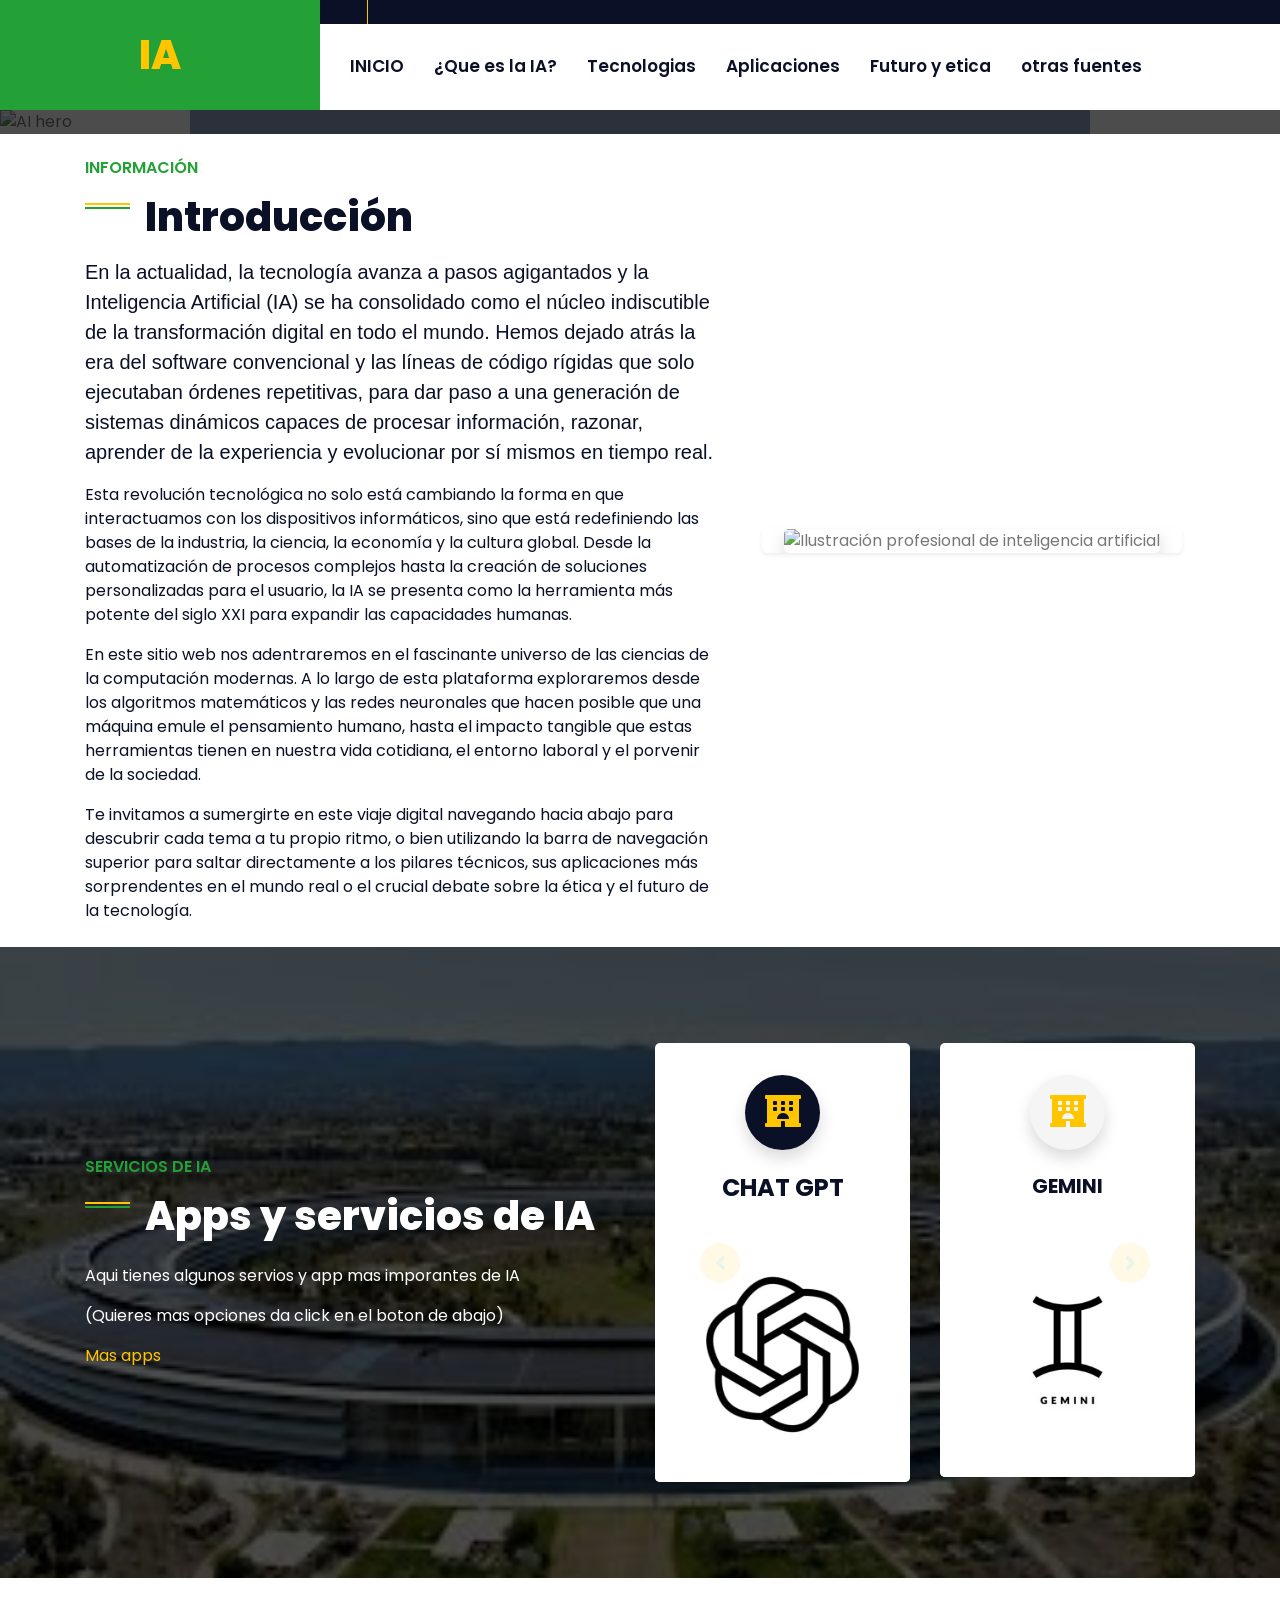
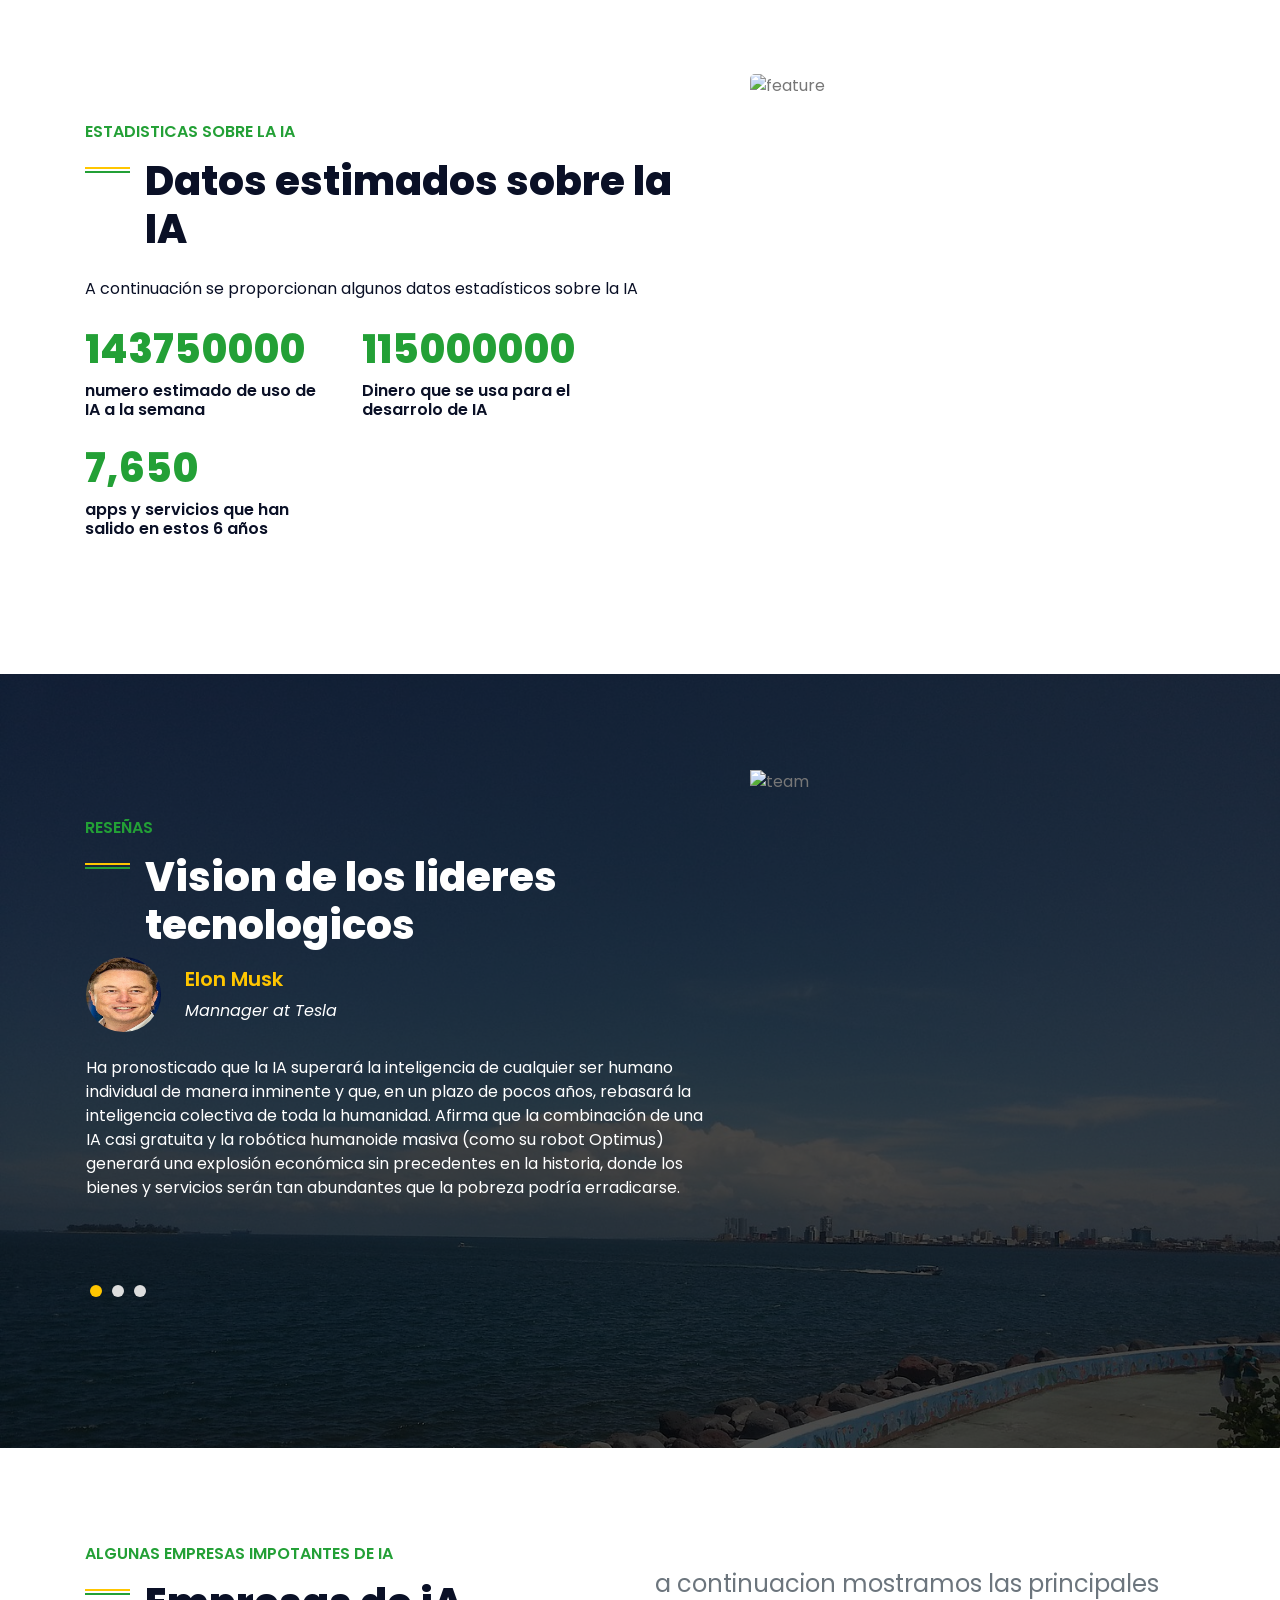
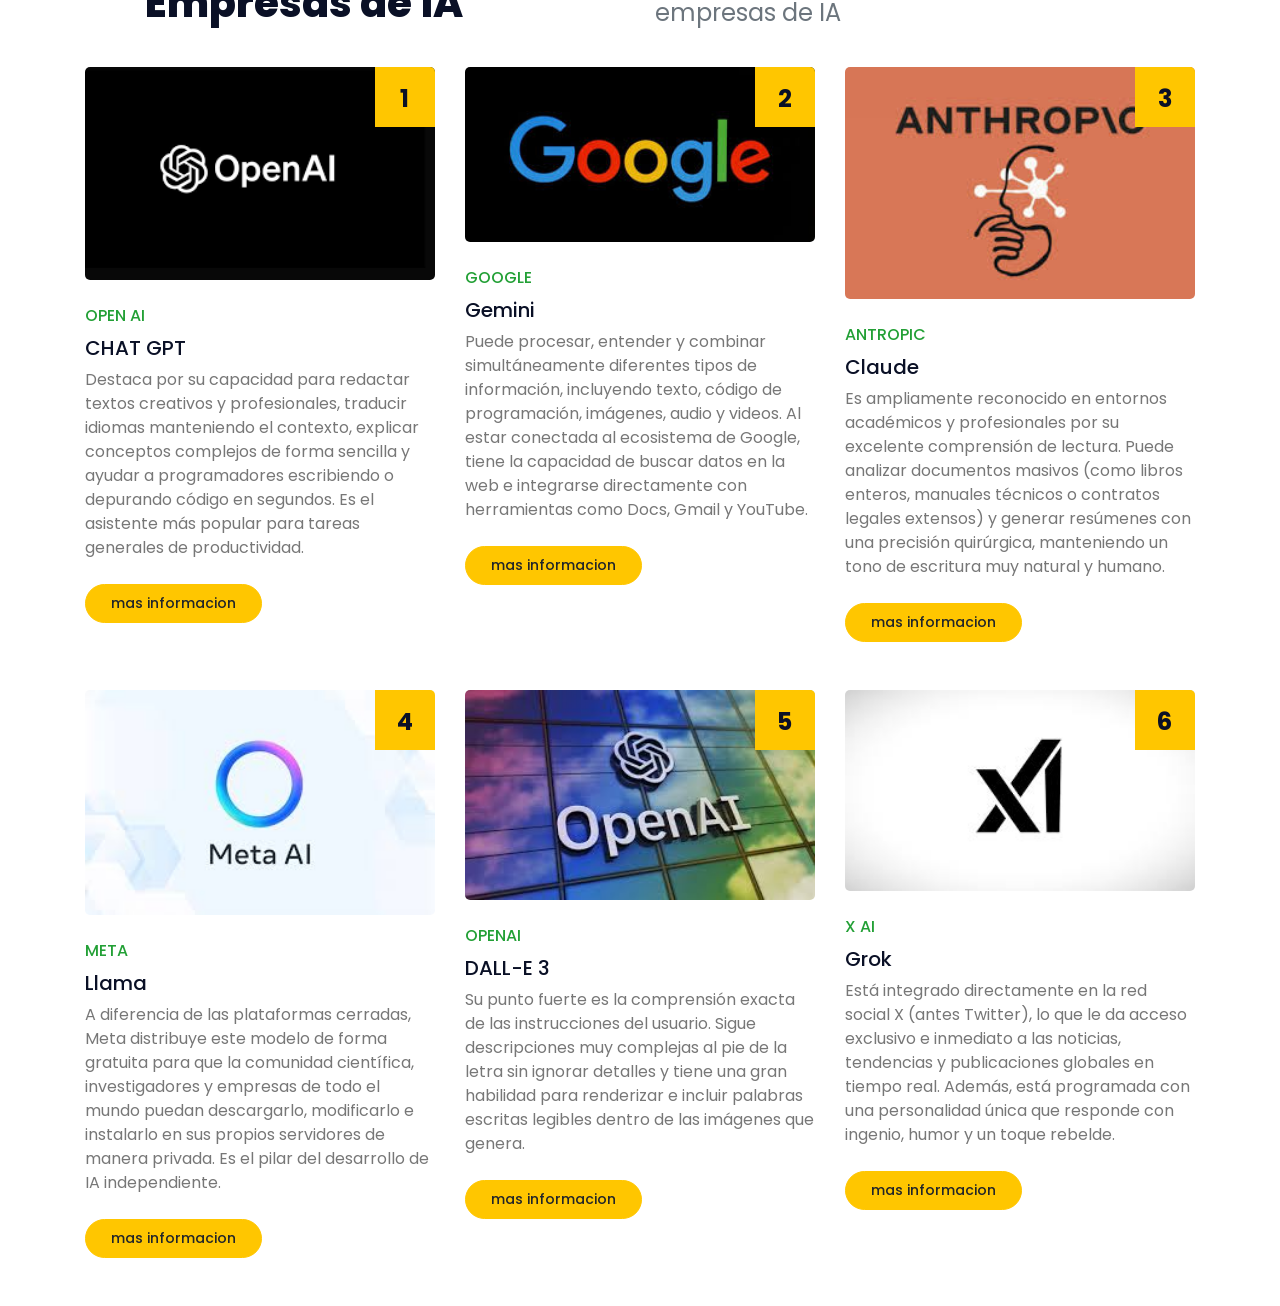
==== commit e2653fdb: "Index V2" ====
--- a/index.html
+++ b/index.html
@@ -74,7 +74,7 @@
                             <li class="nav-item"><a class="nav-link" href="single.html">Tecnologias</a></li>
                             <li class="nav-item"><a class="nav-link" href="about.html">Aplicaciones</a></li>
                             <li class="nav-item"><a class="nav-link" href="service.html">Futuro y etica</a></li>
-                            <li class="nav-item"><a class="nav-link" href="contact.html">Contacto</a></li>
+                            <!-- contact removed -->
                             <li class="nav-item"><a class="nav-link" href="blog.html">otras fuentes</a></li>
                         </ul>
                     </div>
@@ -96,12 +96,12 @@
             </ol>
             <div class="carousel-inner">
                 <div class="carousel-item active">
-                    <img class="img-fluid" src="https://images.pexels.com/photos/8294554/pexels-photo-8294554.jpeg" width="1610" loading="lazy" alt="hero">
+                    <img class="img-fluid" src="https://images.pexels.com/photos/3861969/pexels-photo-3861969.jpeg" width="1610" loading="lazy" style="object-fit: cover;" alt="AI hero">
                     <div class="carousel-caption d-flex align-items-center justify-content-center">
-                        <div class="p-5" style="width: 100%; max-width: 900px;">
+                        <div class="p-5" style="width: 100%; max-width: 900px; background: rgba(7,16,38,0.45); border-radius:8px;">
                             <h4 class="text-primary text-uppercase mb-md-3">Descubre el futuro hoy</h4>
                             <h1 class="display-3 text-white mb-md-4">INTELIGENCIA ARTIFICIAL</h1>
-                            <a href="project.html" class="btn btn-primary">Explorar</a>
+                            <a href="project.html" class="btn btn-primary" title="Más sobre Inteligencia Artificial" aria-label="Más sobre Inteligencia Artificial">Explorar</a>
                         </div>
                     </div>
                 </div>
@@ -111,7 +111,7 @@
                         <div class="p-5" style="width: 100%; max-width: 900px;">
                             <h4 class="text-primary text-uppercase mb-md-3">Como piensan las maquinas</h4>
                             <h1 class="display-3 text-white mb-md-4">MACHINE O DEEP LEARNING </h1>
-                            <a href="https://www.youtube.com/watch?v=nW4t4UJxI8I" class="btn btn-primary">Mas informacion</a>
+                            <a href="single.html" class="btn btn-primary" title="Más sobre Machine/Deep Learning" aria-label="Más sobre Machine o Deep Learning">Más información</a>
                         </div>
                     </div>
                 </div>
@@ -121,7 +121,7 @@
                         <div class="p-5" style="width: 100%; max-width: 900px;">
                             <h4 class="text-primary text-uppercase mb-md-3">Transformando el mundo real</h4>
                             <h1 class="display-3 text-white mb-md-4">APLICACIONES MODERNAS</h1>
-                            <a href="project.html" class="btn btn-primary">Explorar casos</a>
+                            <a href="about.html" class="btn btn-primary" title="Más sobre aplicaciones modernas" aria-label="Más sobre aplicaciones modernas">Explorar casos</a>
                         </div>
                     </div>
                 </div>
@@ -137,20 +137,21 @@
 
 
     <!-- About Start -->
-       <div class="container">
-            <div class="row">
-                <div class="col-lg-11">
-                    <div class="mb-5">
-                        
-                    </div>
-                   <h6 class="text-secondary font-weight-semi-bold text-uppercase mb-3">Informacion</h6>
-                  <h1 class="mb-4 section-title">INTRODUCCION</h1>
-                        <img class="img-fluid rounded w-50 float-right mr-4 mb-3" src="https://images.pexels.com/photos/8386437/pexels-photo-8386437.jpeg" alt="IA illustration">
-    <p>En la actualidad, la tecnología avanza a pasos agigantados y la Inteligencia Artificial (IA) se ha consolidado como el núcleo indiscutible de la transformación digital en todo el mundo. Hemos dejado atrás la era del software convencional y las líneas de código rígidas que solo ejecutaban órdenes repetitivas, para dar paso a una generación de sistemas dinámicos capaces de procesar información, razonar, aprender de la experiencia y evolucionar por sí mismos en tiempo real.
-Esta revolución tecnológica no solo está cambiando la forma en que interactuamos con los dispositivos informáticos, sino que está redefiniendo las bases de la industria, la ciencia, la economía y la cultura global. Desde la automatización de procesos complejos hasta la creación de soluciones personalizadas para el usuario, la IA se presenta como la herramienta más potente del siglo XXI para expandir las capacidades humanas.
-En este sitio web nos adentraremos en el fascinante universo de las ciencias de la computación modernas. A lo largo de esta plataforma, exploraremos desde los algoritmos matemáticos y las redes neuronales que hacen posible que una máquina emule el pensamiento humano, hasta el impacto tangible que estas herramientas tienen en nuestra vida cotidiana, el entorno laboral y el porvenir de la sociedad.
-Te invitamos a sumergirte en este viaje digital navegando hacia abajo para descubrir cada tema a tu propio ritmo, o bien utilizando la barra de navegación superior para saltar directamente a los pilares técnicos, sus aplicaciones más sorprendentes en el mundo real o el crucial debate sobre la ética y el futuro de la tecnología.</p>                        
-            
+       <div class="container py-4">
+            <div class="row align-items-center">
+                <div class="col-lg-7">
+                    <h6 class="text-secondary font-weight-semi-bold text-uppercase mb-3">Información</h6>
+                    <h1 class="mb-3 section-title">Introducción</h1>
+                    <p class="lead text-dark">En la actualidad, la tecnología avanza a pasos agigantados y la Inteligencia Artificial (IA) se ha consolidado como el núcleo indiscutible de la transformación digital en todo el mundo. Hemos dejado atrás la era del software convencional y las líneas de código rígidas que solo ejecutaban órdenes repetitivas, para dar paso a una generación de sistemas dinámicos capaces de procesar información, razonar, aprender de la experiencia y evolucionar por sí mismos en tiempo real.</p>
+                    <p class="text-dark">Esta revolución tecnológica no solo está cambiando la forma en que interactuamos con los dispositivos informáticos, sino que está redefiniendo las bases de la industria, la ciencia, la economía y la cultura global. Desde la automatización de procesos complejos hasta la creación de soluciones personalizadas para el usuario, la IA se presenta como la herramienta más potente del siglo XXI para expandir las capacidades humanas.</p>
+                    <p class="text-dark">En este sitio web nos adentraremos en el fascinante universo de las ciencias de la computación modernas. A lo largo de esta plataforma exploraremos desde los algoritmos matemáticos y las redes neuronales que hacen posible que una máquina emule el pensamiento humano, hasta el impacto tangible que estas herramientas tienen en nuestra vida cotidiana, el entorno laboral y el porvenir de la sociedad.</p>
+                    <p class="text-dark mb-0">Te invitamos a sumergirte en este viaje digital navegando hacia abajo para descubrir cada tema a tu propio ritmo, o bien utilizando la barra de navegación superior para saltar directamente a los pilares técnicos, sus aplicaciones más sorprendentes en el mundo real o el crucial debate sobre la ética y el futuro de la tecnología.</p>
+                </div>
+                <div class="col-lg-5 text-center">
+                    <div class="rounded overflow-hidden shadow-sm" style="max-width:420px; margin:auto;">
+                            <img class="img-fluid rounded shadow" src="https://images.pexels.com/photos/1181671/pexels-photo-1181671.jpeg" alt="Ilustración profesional de inteligencia artificial" style="object-fit:cover; width:100%; height:100%;">
+                    </div>
+                </div>
             </div>
         </div>
        </div>
@@ -224,8 +225,8 @@
             <div class="row">
                 <div class="col-lg-7 pt-lg-5 pb-3">
                     <h6 class="text-secondary font-weight-semi-bold text-uppercase mb-3">Estadisticas sobre la IA</h6>
-                    <h1 class="mb-4 section-title">datos estimados sobre la IA</h1>
-                    <p class="mb-4">A continuacion se proporcionan algunos datos estadisticos sobre la IA</p>
+                    <h1 class="mb-4 section-title text-dark">Datos estimados sobre la IA</h1>
+                    <p class="mb-4 text-dark">A continuación se proporcionan algunos datos estadísticos sobre la IA</p>
                     <div class="row">
                         <div class="col-sm-5">
                             <h1 class="text-secondary mb-2" data-toggle="counter-up">250000000 </h1>
@@ -243,7 +244,7 @@
                 </div>
                 <div class="col-lg-5" style="min-height: 400px;">
                     <div class="position-relative h-100 rounded overflow-hidden">
-                        <img class="position-absolute w-100 h-100" src="https://images.pexels.com/photos/8386437/pexels-photo-8386437.jpeg" style="object-fit: cover;" alt="feature">
+                        <img class="position-absolute w-100 h-100" src="https://images.pexels.com/photos/8386437/pexels-photo-8386437.jpeg" loading="lazy" style="object-fit: cover;" alt="feature">
                     </div>
                 </div>
             </div>
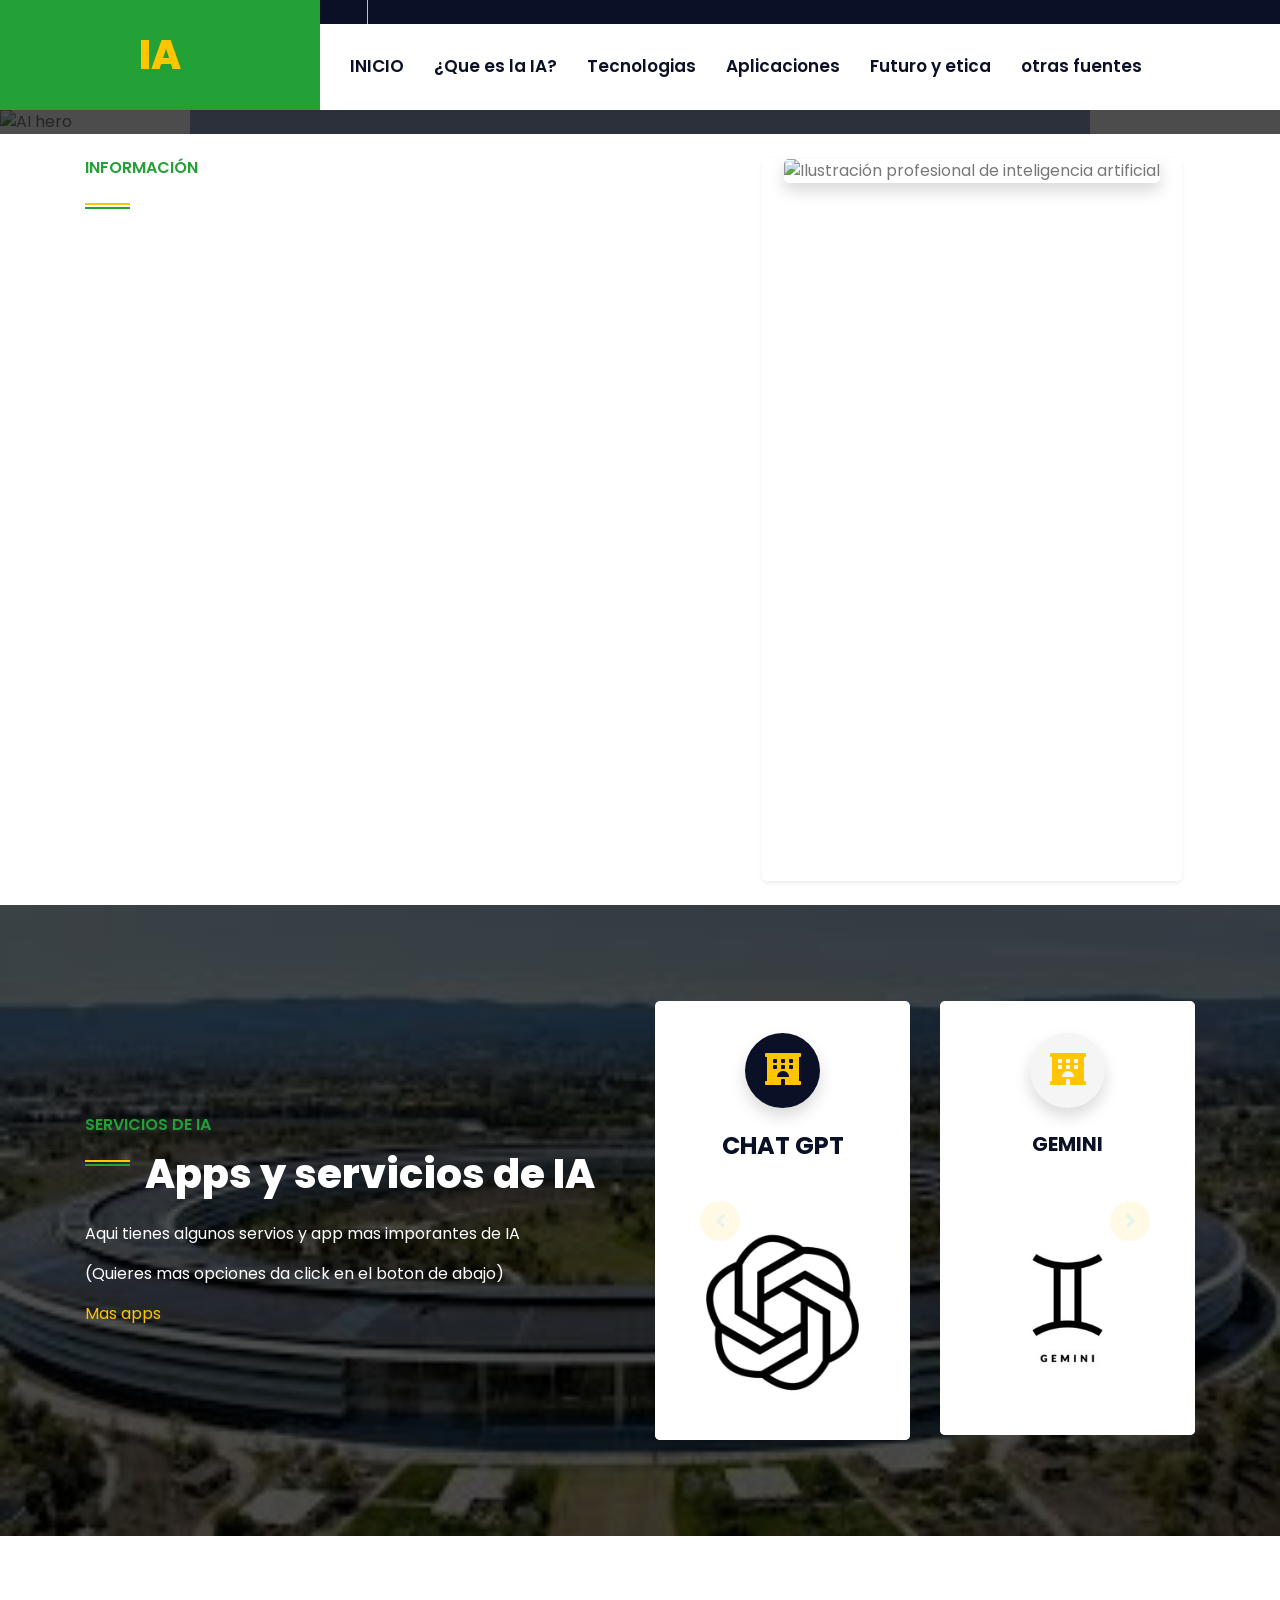
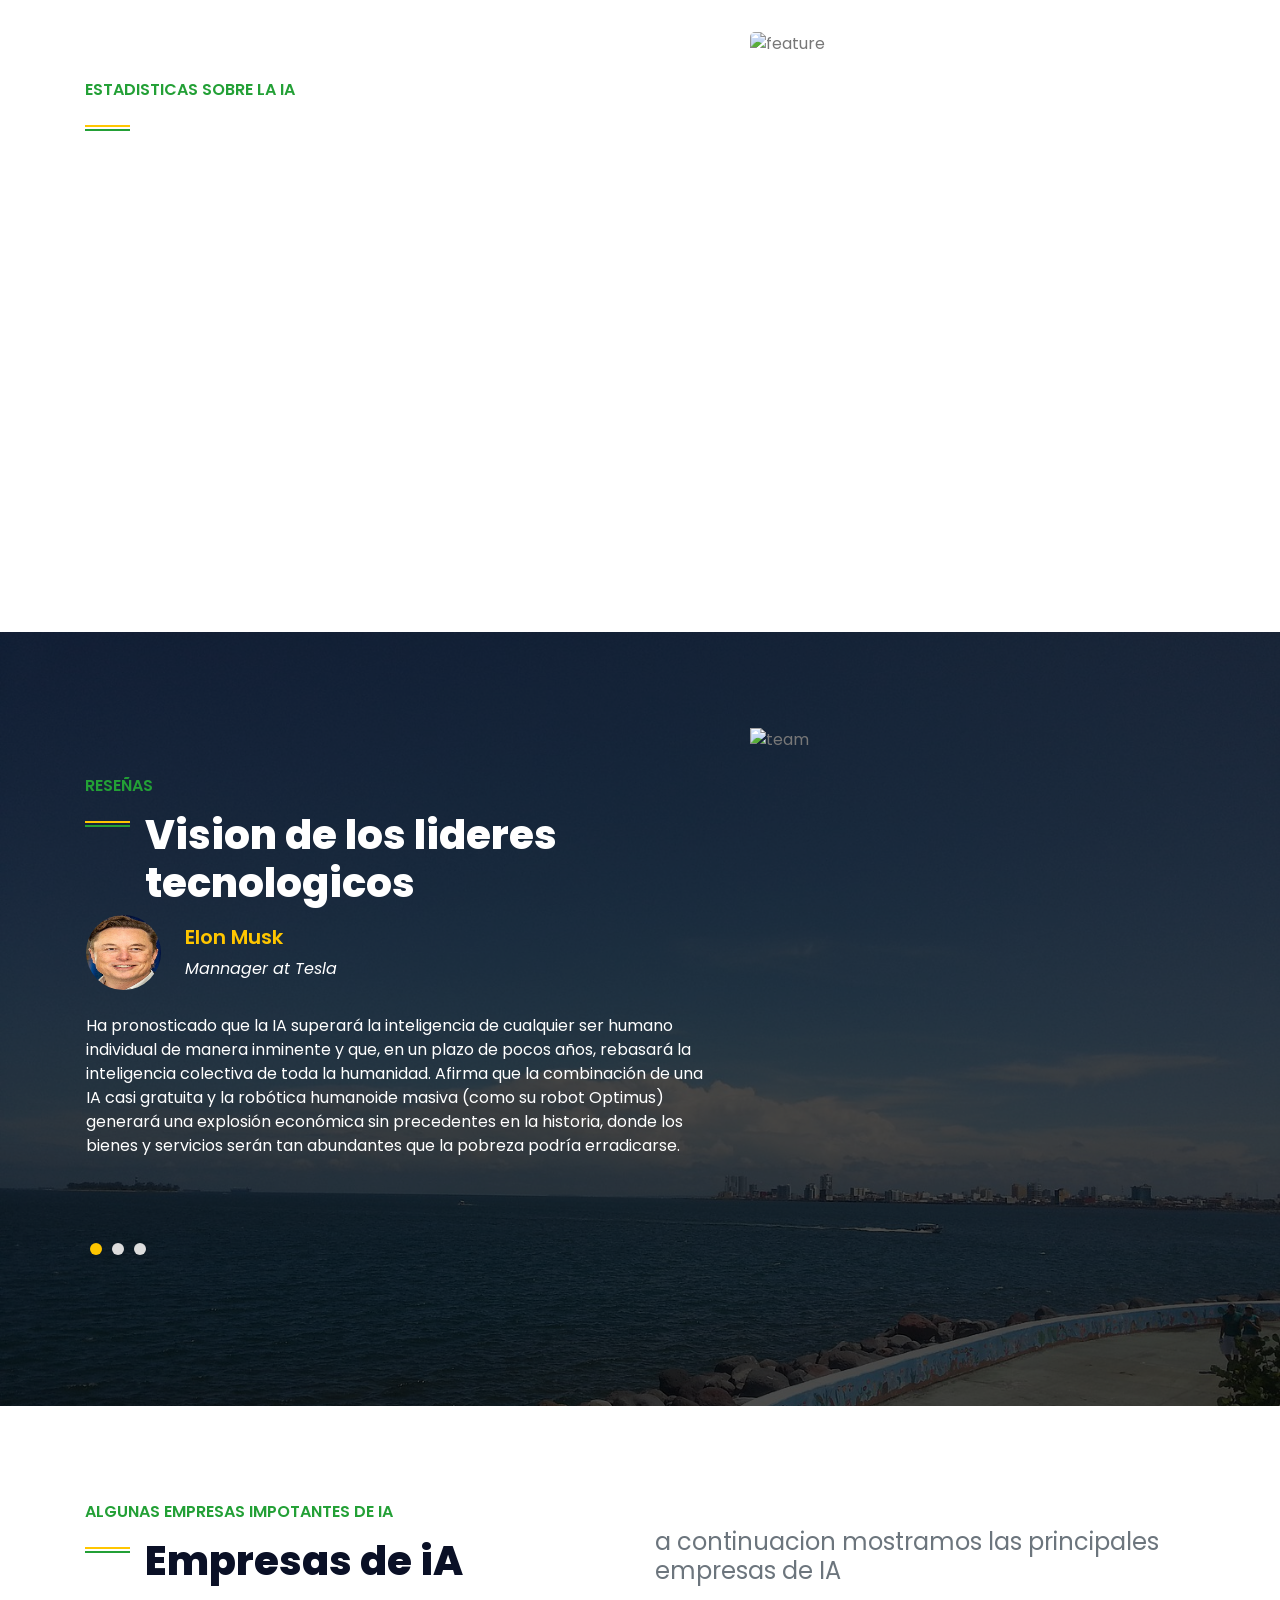
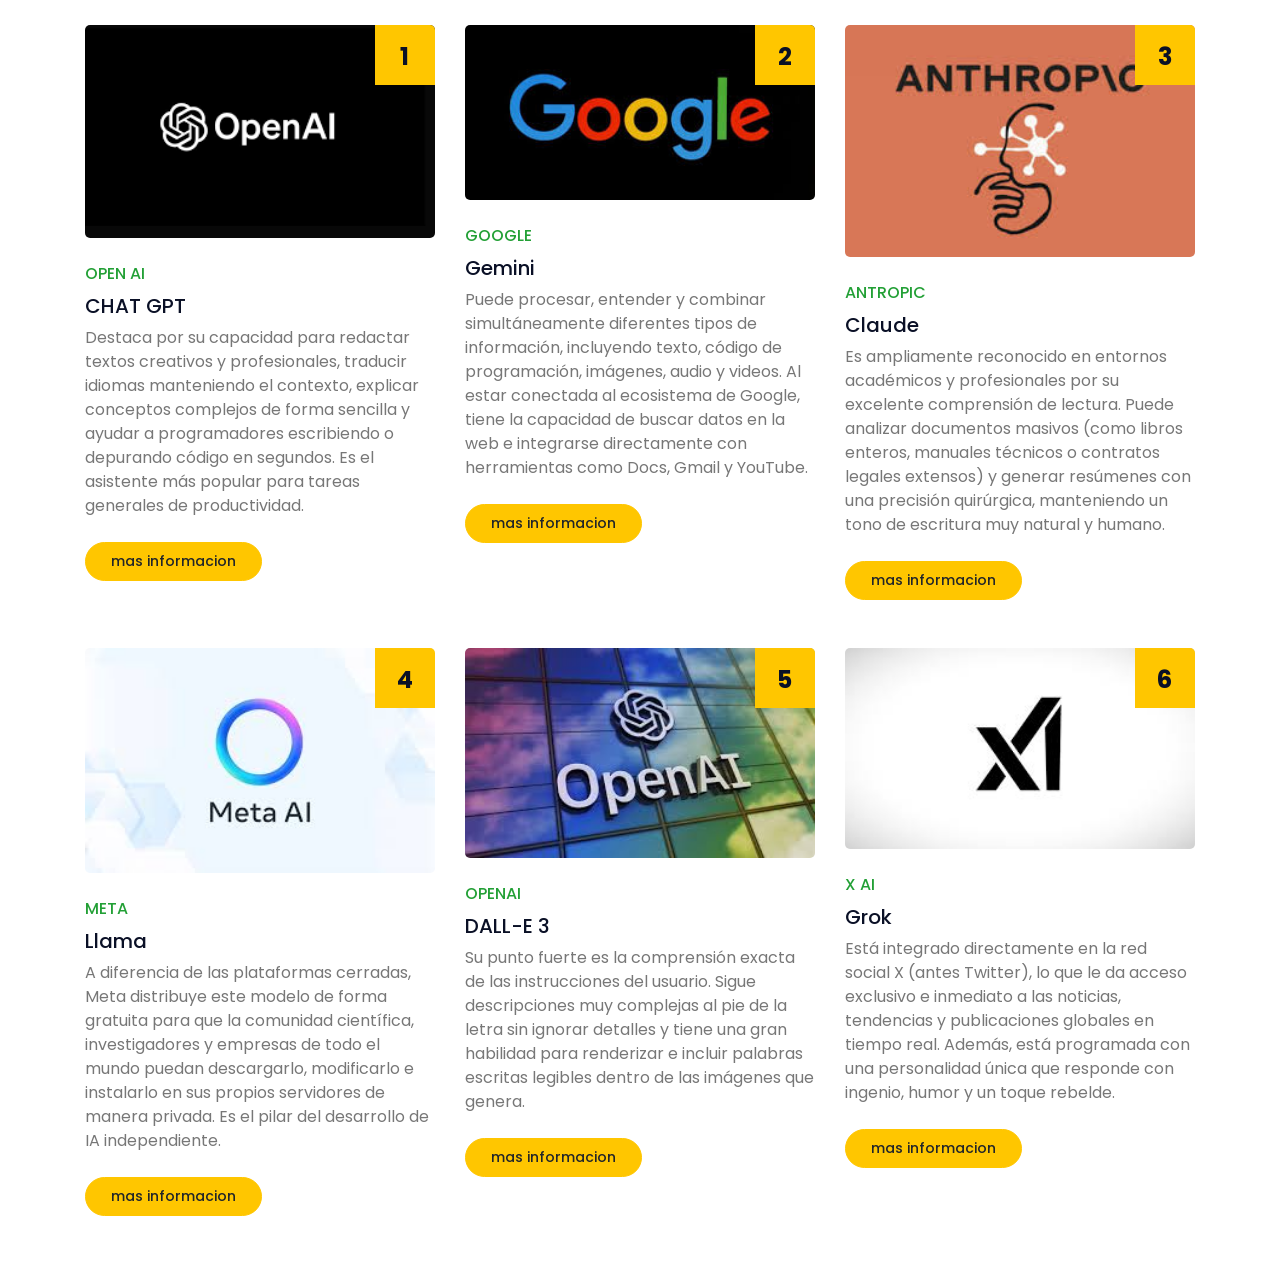
==== commit a6710fd6: "TW2" ====
--- a/index.html
+++ b/index.html
@@ -138,19 +138,19 @@
 
     <!-- About Start -->
        <div class="container py-4">
-            <div class="row align-items-center">
+            <div class="row align-items-stretch">
                 <div class="col-lg-7">
                     <h6 class="text-secondary font-weight-semi-bold text-uppercase mb-3">Información</h6>
-                    <h1 class="mb-3 section-title">Introducción</h1>
-                    <p class="lead text-dark">En la actualidad, la tecnología avanza a pasos agigantados y la Inteligencia Artificial (IA) se ha consolidado como el núcleo indiscutible de la transformación digital en todo el mundo. Hemos dejado atrás la era del software convencional y las líneas de código rígidas que solo ejecutaban órdenes repetitivas, para dar paso a una generación de sistemas dinámicos capaces de procesar información, razonar, aprender de la experiencia y evolucionar por sí mismos en tiempo real.</p>
-                    <p class="text-dark">Esta revolución tecnológica no solo está cambiando la forma en que interactuamos con los dispositivos informáticos, sino que está redefiniendo las bases de la industria, la ciencia, la economía y la cultura global. Desde la automatización de procesos complejos hasta la creación de soluciones personalizadas para el usuario, la IA se presenta como la herramienta más potente del siglo XXI para expandir las capacidades humanas.</p>
-                    <p class="text-dark">En este sitio web nos adentraremos en el fascinante universo de las ciencias de la computación modernas. A lo largo de esta plataforma exploraremos desde los algoritmos matemáticos y las redes neuronales que hacen posible que una máquina emule el pensamiento humano, hasta el impacto tangible que estas herramientas tienen en nuestra vida cotidiana, el entorno laboral y el porvenir de la sociedad.</p>
-                    <p class="text-dark mb-0">Te invitamos a sumergirte en este viaje digital navegando hacia abajo para descubrir cada tema a tu propio ritmo, o bien utilizando la barra de navegación superior para saltar directamente a los pilares técnicos, sus aplicaciones más sorprendentes en el mundo real o el crucial debate sobre la ética y el futuro de la tecnología.</p>
+                    <h1 class="mb-3 section-title text-white">Introducción</h1>
+                    <p class="text-white">En la actualidad, la tecnología avanza a pasos agigantados y la Inteligencia Artificial (IA) se ha consolidado como el núcleo indiscutible de la transformación digital en todo el mundo. Hemos dejado atrás la era del software convencional y las líneas de código rígidas que solo ejecutaban órdenes repetitivas, para dar paso a una generación de sistemas dinámicos capaces de procesar información, razonar, aprender de la experiencia y evolucionar por sí mismos en tiempo real.</p>
+                    <p class="text-white">Esta revolución tecnológica no solo está cambiando la forma en que interactuamos con los dispositivos informáticos, sino que está redefiniendo las bases de la industria, la ciencia, la economía y la cultura global. Desde la automatización de procesos complejos hasta la creación de soluciones personalizadas para el usuario, la IA se presenta como la herramienta más potente del siglo XXI para expandir las capacidades humanas.</p>
+                    <p class="text-white">En este sitio web nos adentraremos en el fascinante universo de las ciencias de la computación modernas. A lo largo de esta plataforma exploraremos desde los algoritmos matemáticos y las redes neuronales que hacen posible que una máquina emule el pensamiento humano, hasta el impacto tangible que estas herramientas tienen en nuestra vida cotidiana, el entorno laboral y el porvenir de la sociedad.</p>
+                    <p class="text-white mb-0">Te invitamos a sumergirte en este viaje digital navegando hacia abajo para descubrir cada tema a tu propio ritmo, o bien utilizando la barra de navegación superior para saltar directamente a los pilares técnicos, sus aplicaciones más sorprendentes en el mundo real o el crucial debate sobre la ética y el futuro de la tecnología.</p>
                 </div>
                 <div class="col-lg-5 text-center">
-                    <div class="rounded overflow-hidden shadow-sm" style="max-width:420px; margin:auto;">
+                        <div class="rounded overflow-hidden shadow-sm" style="max-width:420px; margin:auto; height:100%;">
                             <img class="img-fluid rounded shadow" src="https://images.pexels.com/photos/1181671/pexels-photo-1181671.jpeg" alt="Ilustración profesional de inteligencia artificial" style="object-fit:cover; width:100%; height:100%;">
-                    </div>
+                        </div>
                 </div>
             </div>
         </div>
@@ -225,20 +225,20 @@
             <div class="row">
                 <div class="col-lg-7 pt-lg-5 pb-3">
                     <h6 class="text-secondary font-weight-semi-bold text-uppercase mb-3">Estadisticas sobre la IA</h6>
-                    <h1 class="mb-4 section-title text-dark">Datos estimados sobre la IA</h1>
-                    <p class="mb-4 text-dark">A continuación se proporcionan algunos datos estadísticos sobre la IA</p>
+                    <h1 class="mb-4 section-title text-white">Datos estimados sobre la IA</h1>
+                    <p class="mb-4 text-white">A continuación se proporcionan algunos datos estadísticos sobre la IA</p>
                     <div class="row">
                         <div class="col-sm-5">
-                            <h1 class="text-secondary mb-2" data-toggle="counter-up">250000000 </h1>
-                            <h6 class="font-weight-semi-bold mb-sm-4">numero estimado de uso de IA a la semana</h6>
+                            <h1 class="text-white mb-2" data-toggle="counter-up">250000000 </h1>
+                            <h6 class="font-weight-semi-bold mb-sm-4 text-white">numero estimado de uso de IA a la semana</h6>
                         </div>
                         <div class="col-sm-5">
-                            <h1 class="text-secondary mb-2" data-toggle="counter-up">200000000 </h1>
-                            <h6 class="font-weight-semi-bold mb-sm-4">Dinero que se usa para el desarrolo de IA</h6>
+                            <h1 class="text-white mb-2" data-toggle="counter-up">200000000 </h1>
+                            <h6 class="font-weight-semi-bold mb-sm-4 text-white">Dinero que se usa para el desarrolo de IA</h6>
                         </div>
                         <div class="col-sm-5">
-                            <h1 class="text-secondary mb-2" data-toggle="counter-up">15,000</h1>
-                            <h6 class="font-weight-semi-bold mb-sm-4">apps y servicios que han salido en estos 6 años</h6>
+                            <h1 class="text-white mb-2" data-toggle="counter-up">15,000</h1>
+                            <h6 class="font-weight-semi-bold mb-sm-4 text-white">apps y servicios que han salido en estos 6 años</h6>
                         </div>
                     </div>
                 </div>
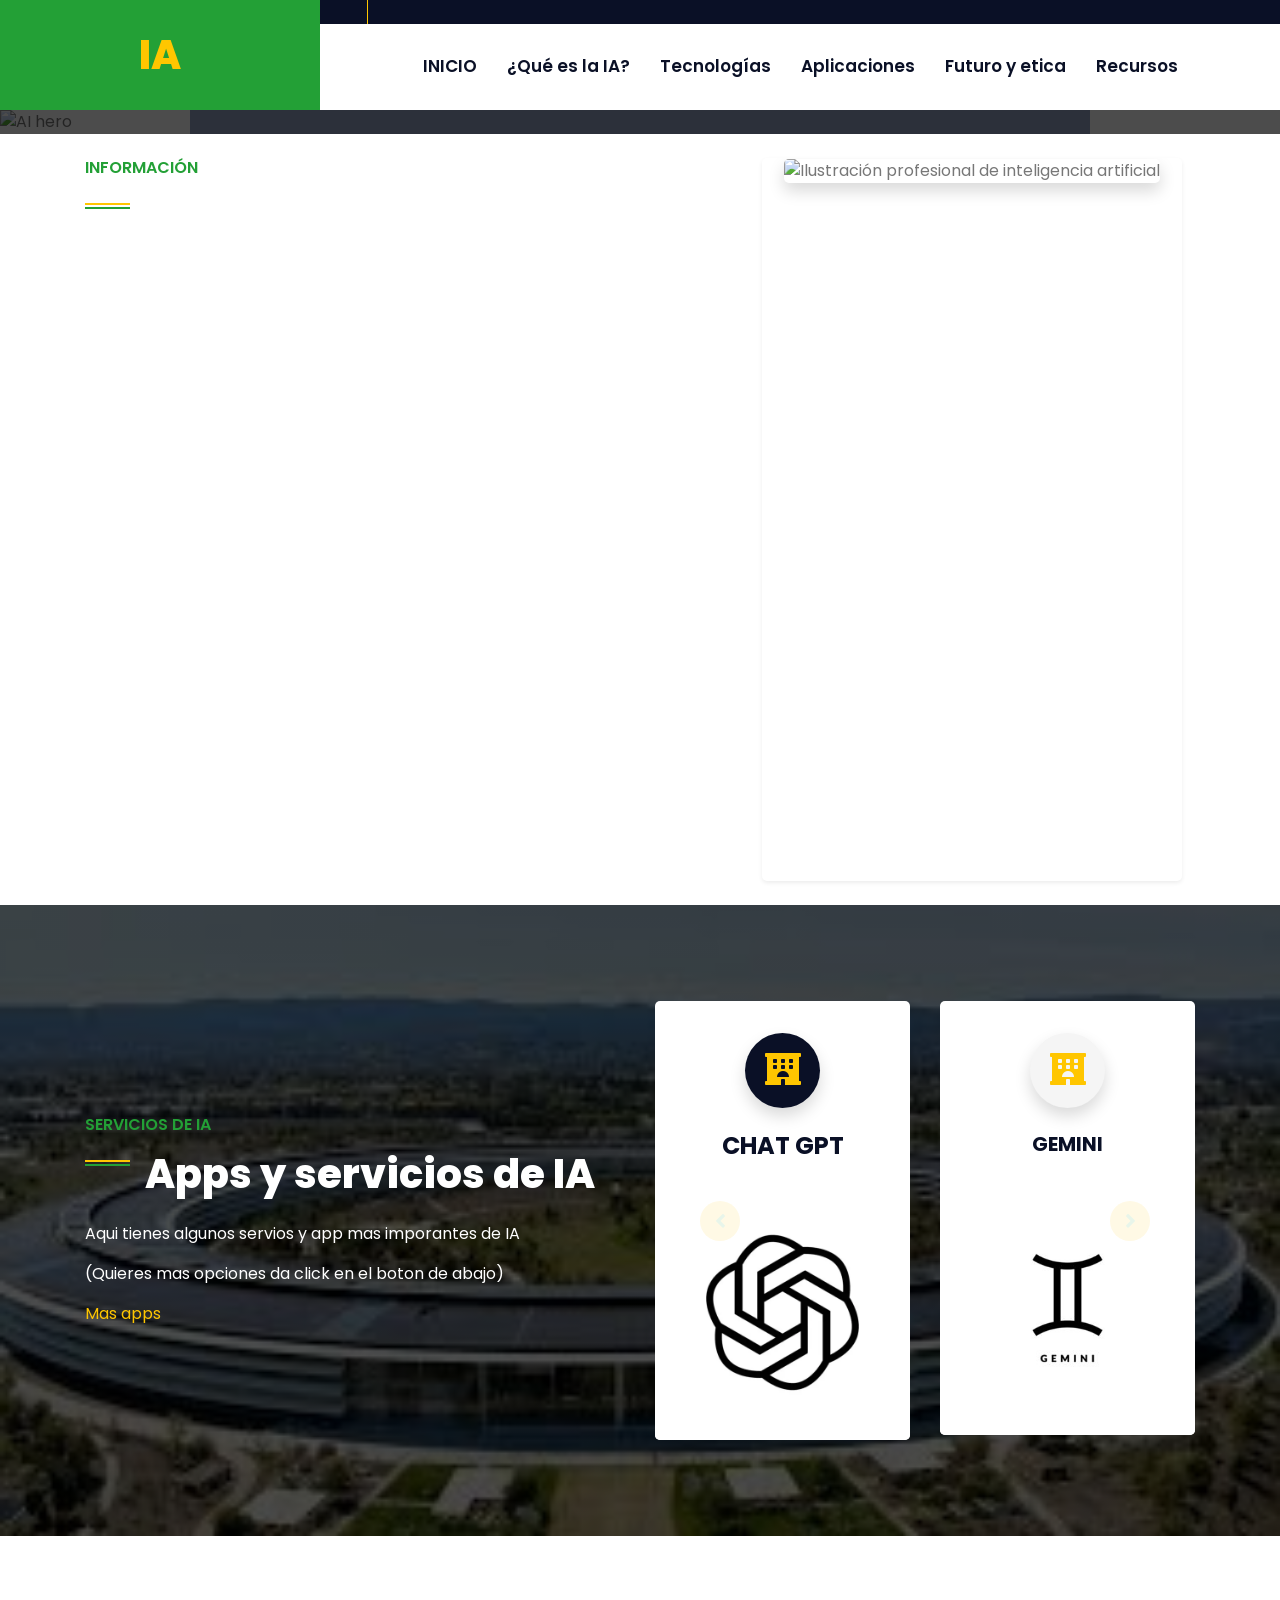
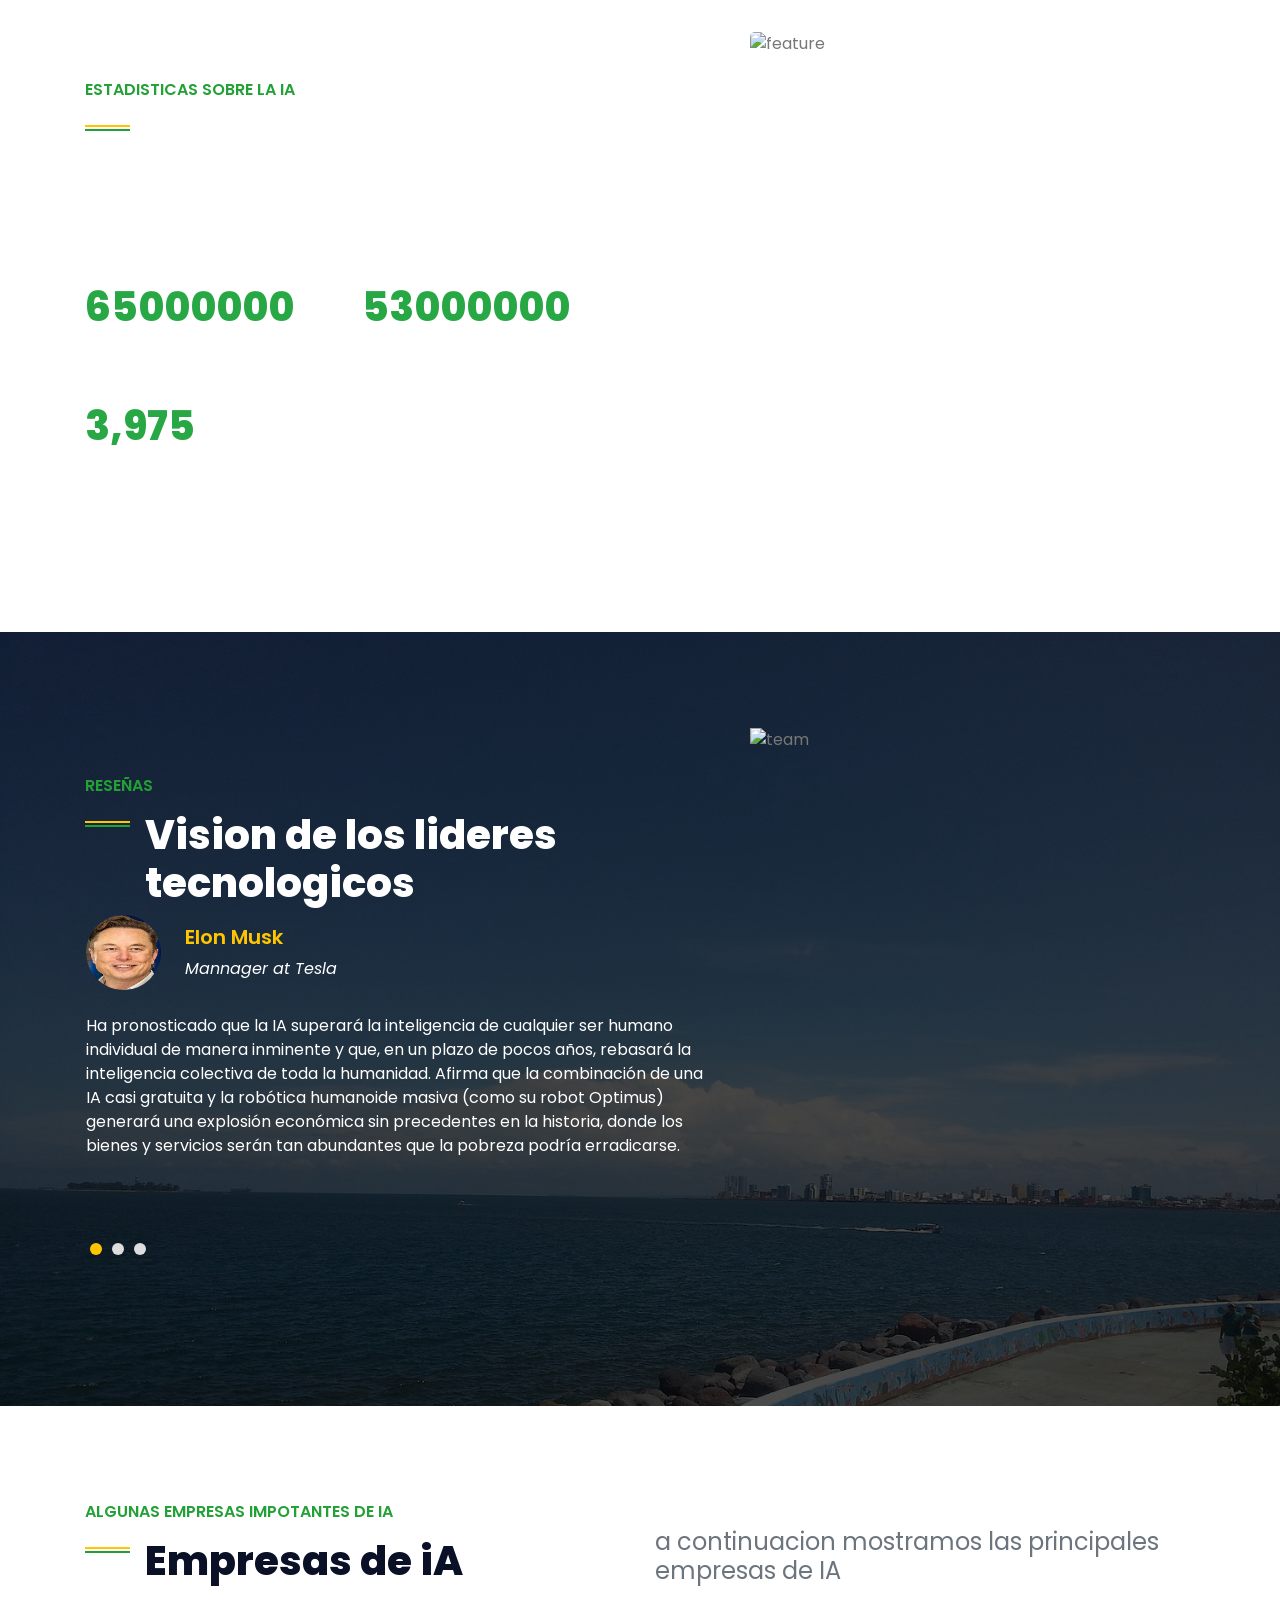
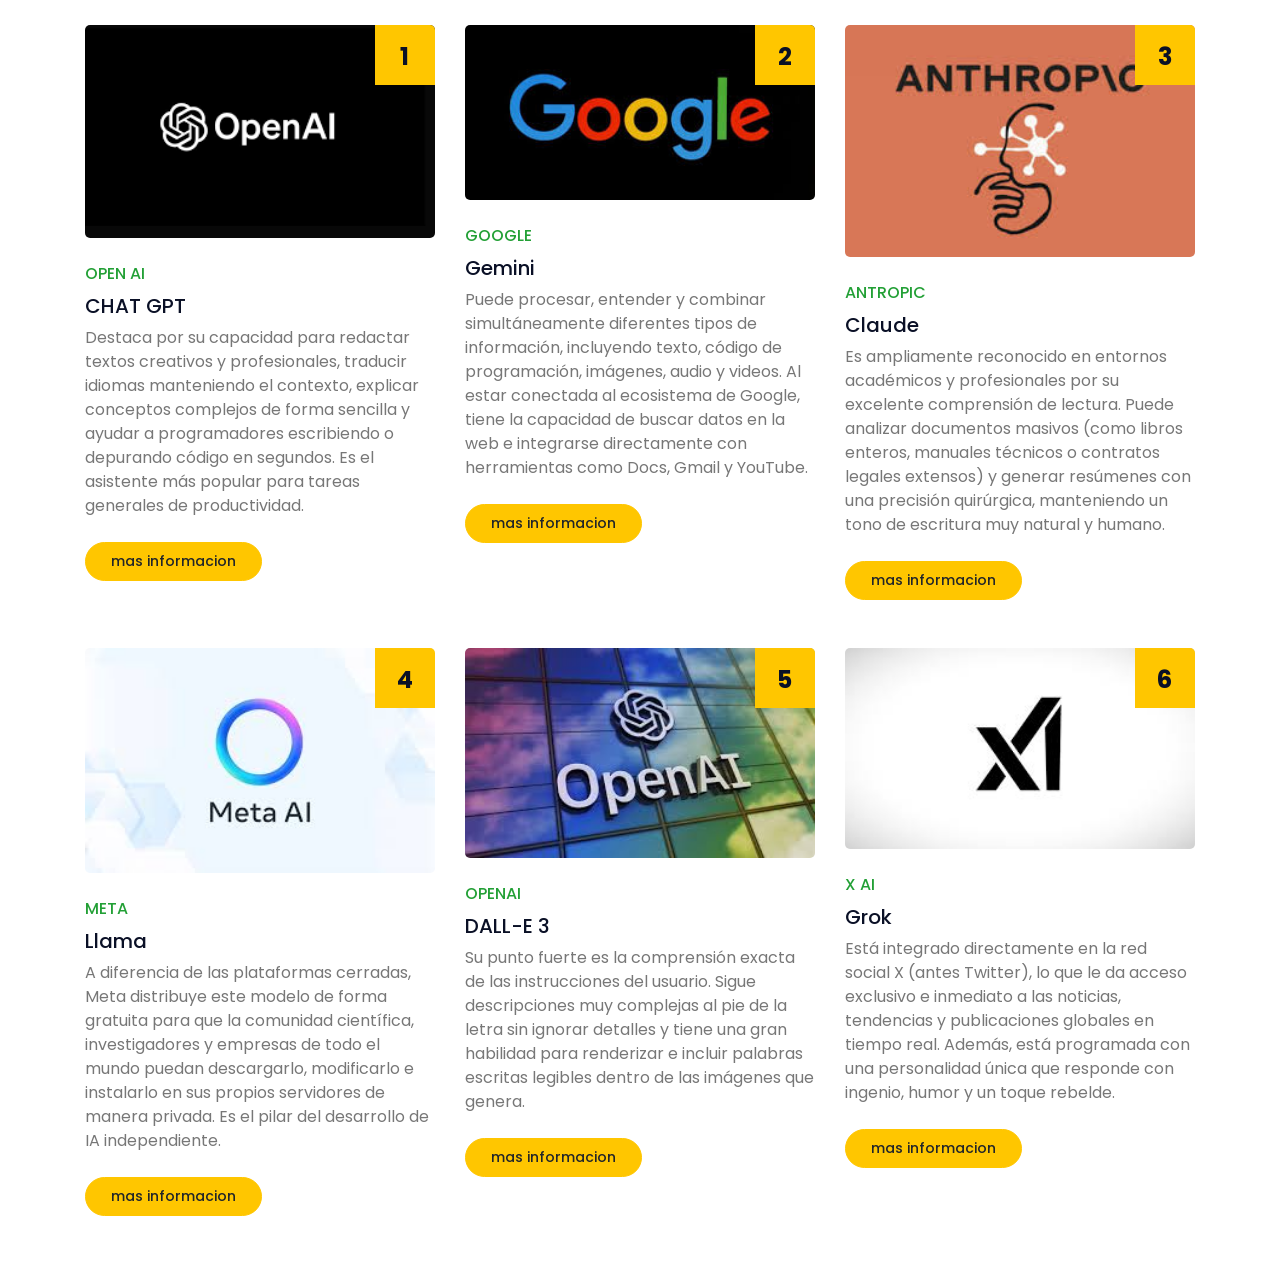
==== commit 032e341b: "Barra de Navegacion" ====
--- a/index.html
+++ b/index.html
@@ -60,22 +60,18 @@
                            
                        
                         
-                <nav class="navbar navbar-expand-lg bg-white navbar-light p-0">
-                    <a href="" class="navbar-brand d-block d-lg-none">
-                        <h1 class="m-0 display-7 text-primary">Inteligencia Artificial</h1>
-                    </a>
-                    <button type="button" class="navbar-toggler" data-toggle="collapse" data-target="#navbarCollapse">
+                <nav class="navbar navbar-expand-lg bg-white navbar-light p-lg-0 px-3" role="navigation" aria-label="Principal">
+                    <button type="button" class="navbar-toggler my-3" data-toggle="collapse" data-target="#navbarCollapse">
                         <span class="navbar-toggler-icon"></span>
                     </button>
-                    <div class="collapse navbar-collapse justify-content-between" id="navbarCollapse" role="navigation" aria-label="Principal">
-                        <ul class="navbar-nav">
+                    <div class="collapse navbar-collapse w-100 justify-content-center" id="navbarCollapse">
+                        <ul class="navbar-nav py-0">
                             <li class="nav-item"><a class="nav-link" href="index.html">INICIO</a></li>
-                            <li class="nav-item"><a class="nav-link" href="project.html">¿Que es la IA?</a></li>
-                            <li class="nav-item"><a class="nav-link" href="single.html">Tecnologias</a></li>
+                            <li class="nav-item"><a class="nav-link" href="project.html">¿Qué es la IA?</a></li>
+                            <li class="nav-item"><a class="nav-link" href="single.html">Tecnologías</a></li>
                             <li class="nav-item"><a class="nav-link" href="about.html">Aplicaciones</a></li>
                             <li class="nav-item"><a class="nav-link" href="service.html">Futuro y etica</a></li>
-                            <!-- contact removed -->
-                            <li class="nav-item"><a class="nav-link" href="blog.html">otras fuentes</a></li>
+                            <li class="nav-item"><a class="nav-link" href="blog.html">Recursos</a></li>
                         </ul>
                     </div>
                 </nav>
@@ -229,15 +225,15 @@
                     <p class="mb-4 text-white">A continuación se proporcionan algunos datos estadísticos sobre la IA</p>
                     <div class="row">
                         <div class="col-sm-5">
-                            <h1 class="text-white mb-2" data-toggle="counter-up">250000000 </h1>
+                            <h1 class="text-success mb-2" data-toggle="counter-up">250000000 </h1>
                             <h6 class="font-weight-semi-bold mb-sm-4 text-white">numero estimado de uso de IA a la semana</h6>
                         </div>
                         <div class="col-sm-5">
-                            <h1 class="text-white mb-2" data-toggle="counter-up">200000000 </h1>
+                            <h1 class="text-success mb-2" data-toggle="counter-up">200000000 </h1>
                             <h6 class="font-weight-semi-bold mb-sm-4 text-white">Dinero que se usa para el desarrolo de IA</h6>
                         </div>
                         <div class="col-sm-5">
-                            <h1 class="text-white mb-2" data-toggle="counter-up">15,000</h1>
+                            <h1 class="text-success mb-2" data-toggle="counter-up">15,000</h1>
                             <h6 class="font-weight-semi-bold mb-sm-4 text-white">apps y servicios que han salido en estos 6 años</h6>
                         </div>
                     </div>
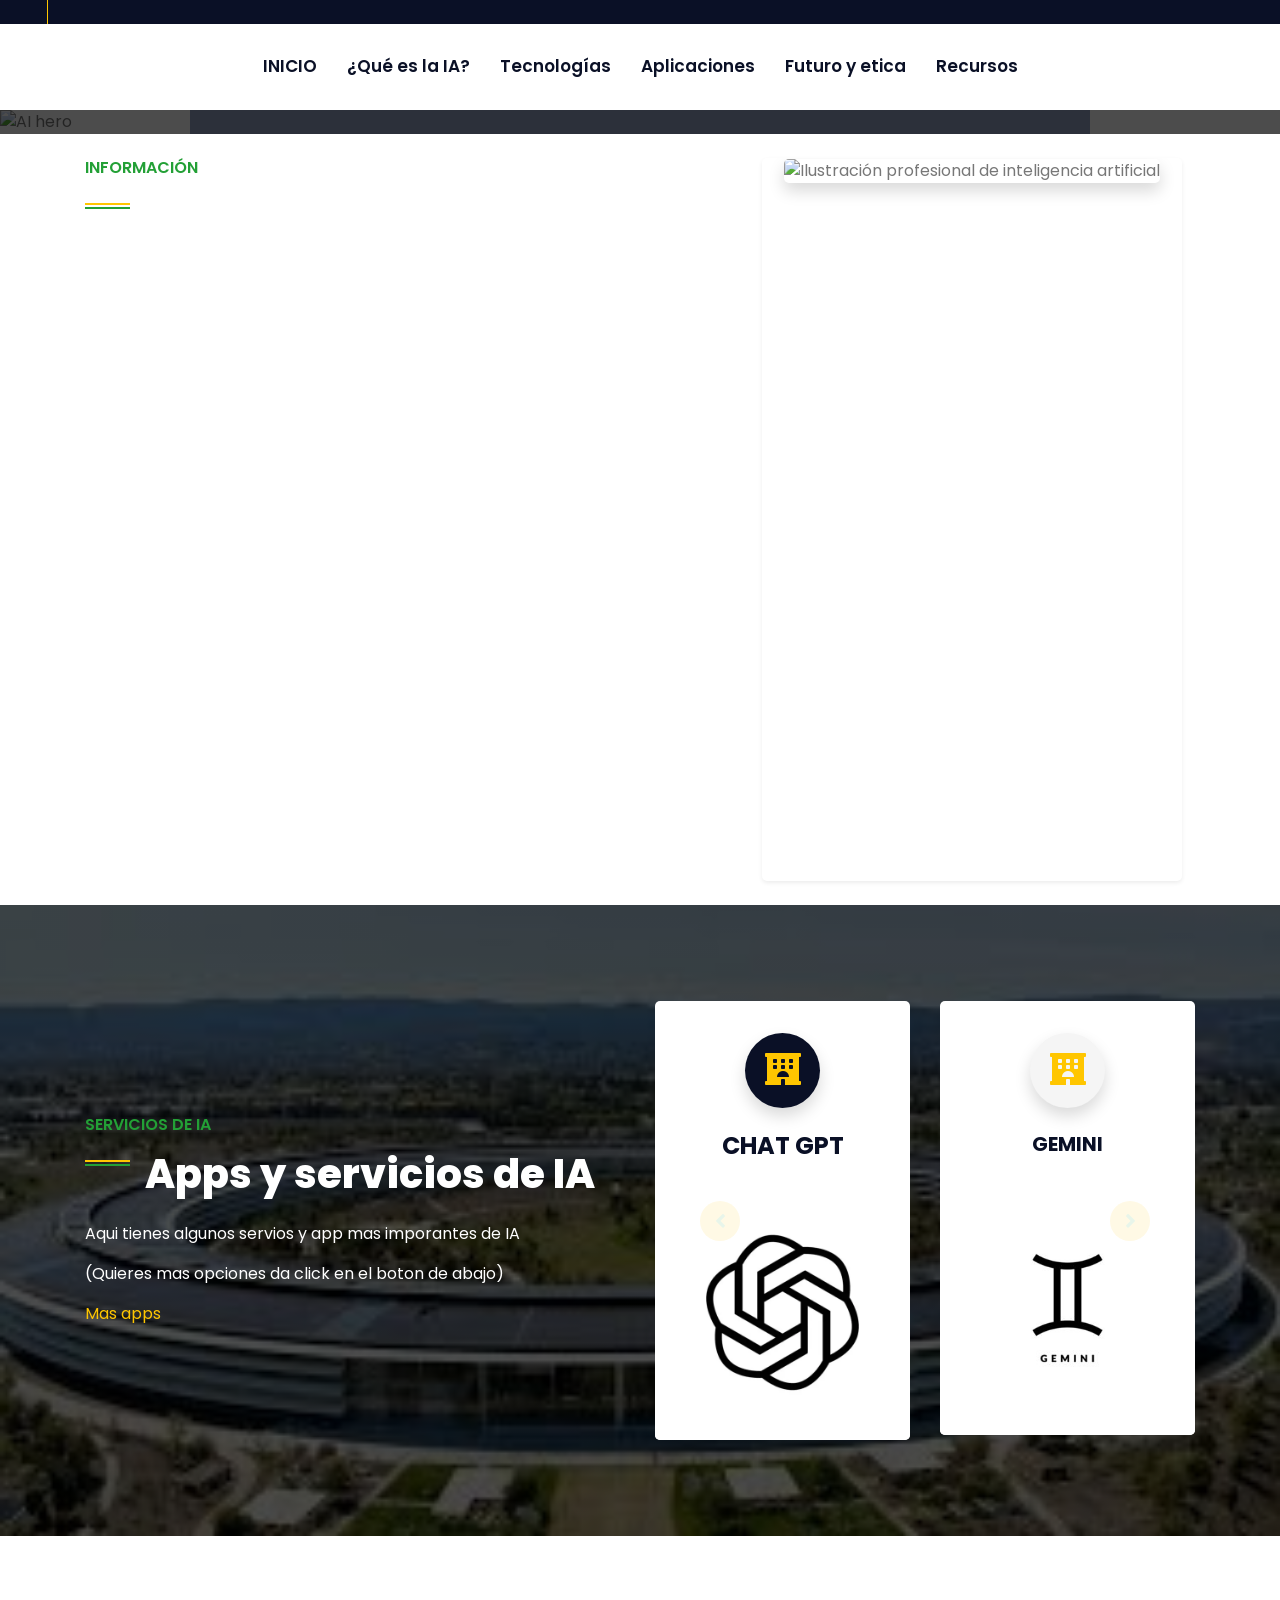
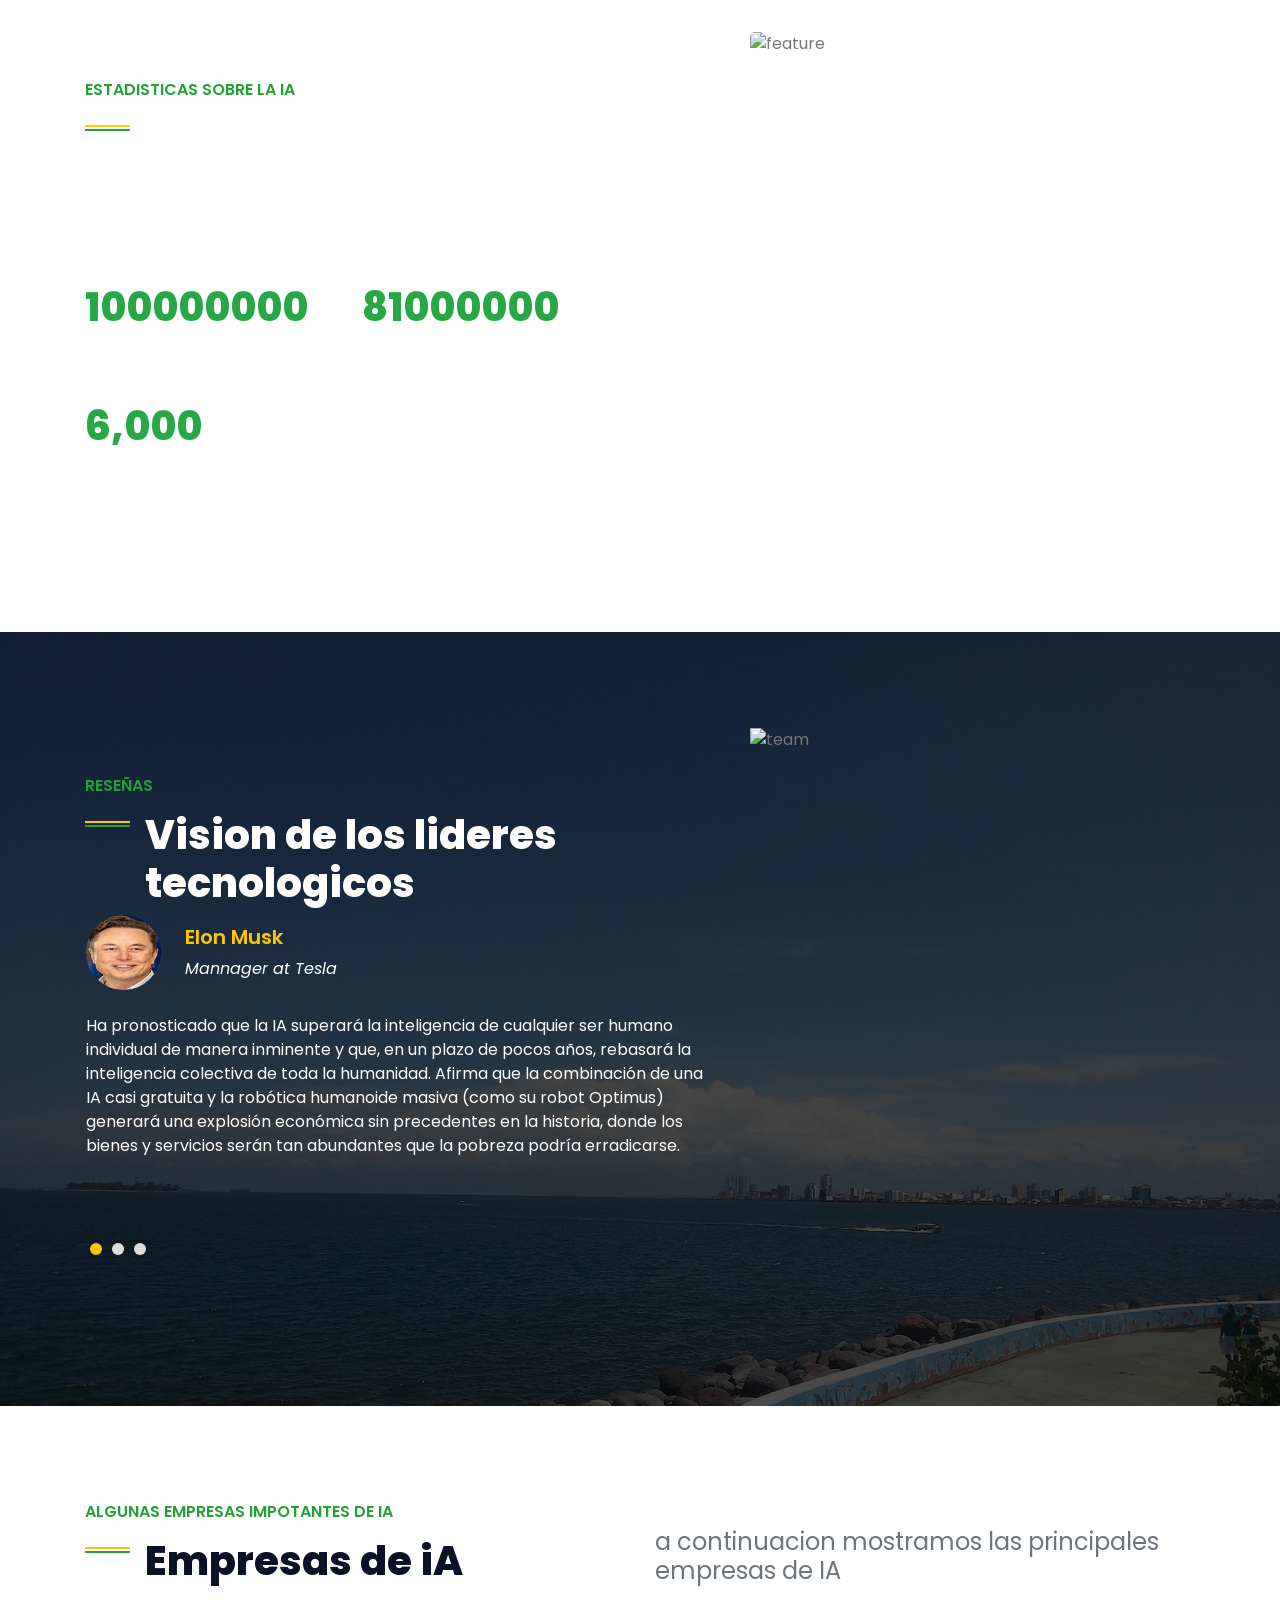
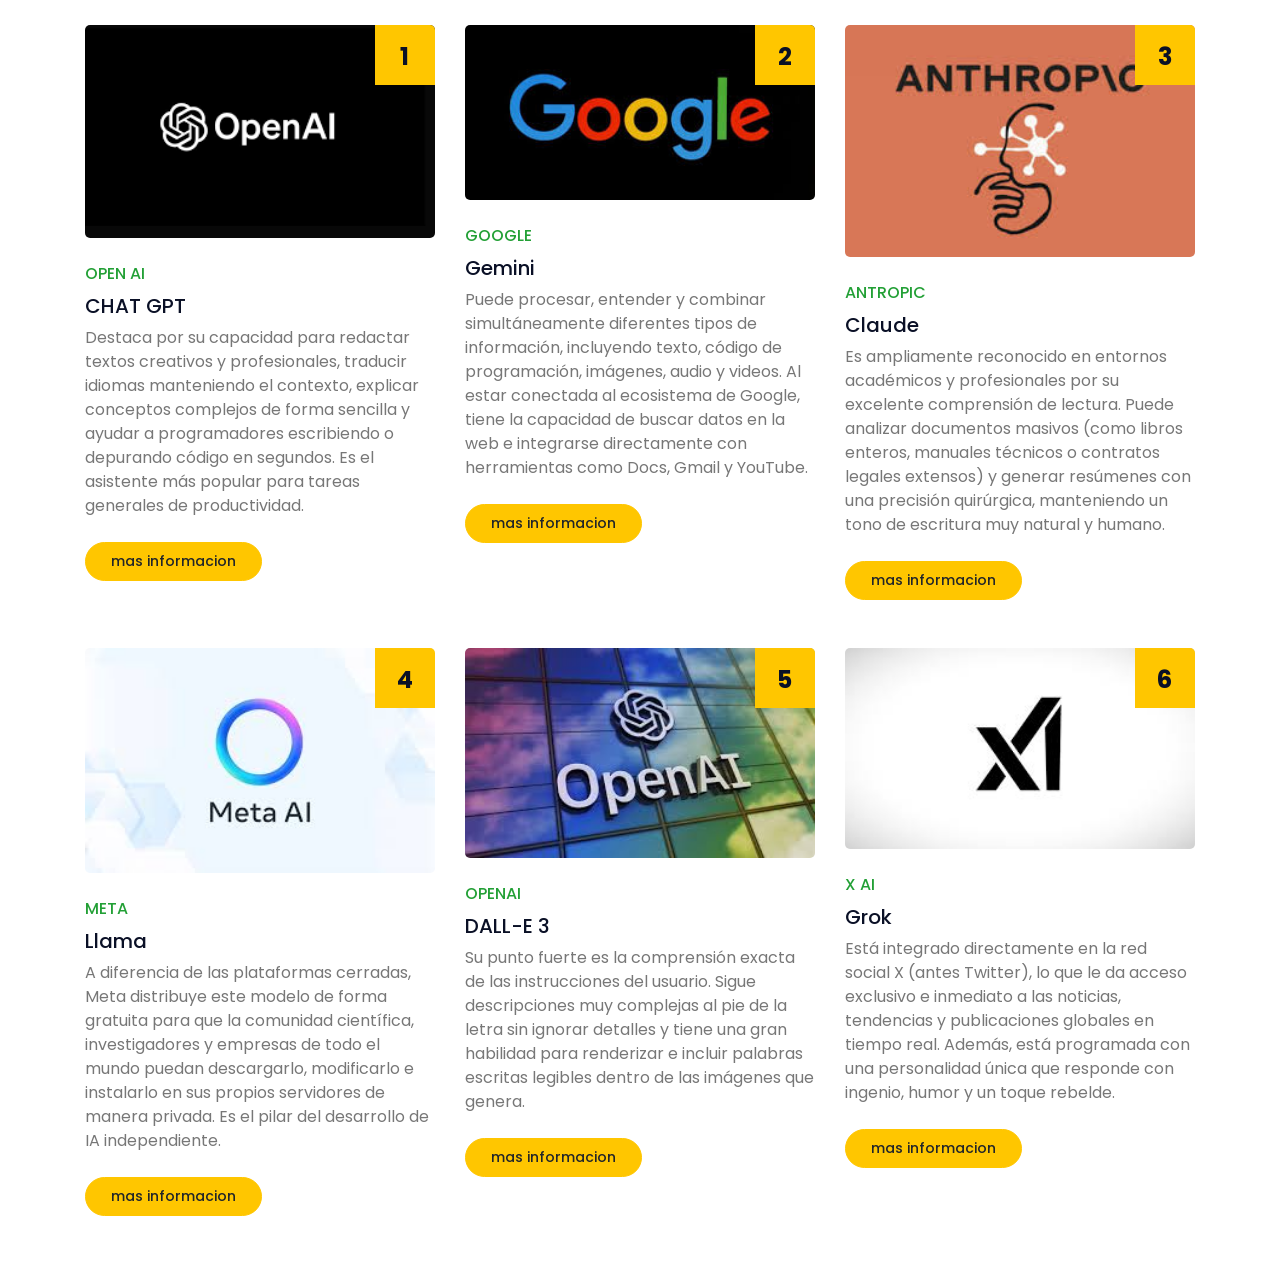
==== commit 9601ccb0: "Header" ====
--- a/index.html
+++ b/index.html
@@ -38,12 +38,7 @@
     <!-- Header Start -->
     <div class="container-fluid">
         <div class="row">
-            <div class="col-lg-3 bg-secondary d-none d-lg-block">
-                <a href="" class="navbar-brand w-100 h-100 m-0 p-0 d-flex align-items-center justify-content-center">
-                    <h1 class="m-0 display-7 text-primary"> IA </h1>
-                </a>
-            </div>
-<div class="col-lg-9">
+            <div class="col-lg-12">
                 <div class="row bg-dark d-none d-lg-flex">
                     <div class="col-lg-7 text-left text-white">
                         <div class="h-100 d-inline-flex align-items-center border-right border-primary py-2 px-3">
